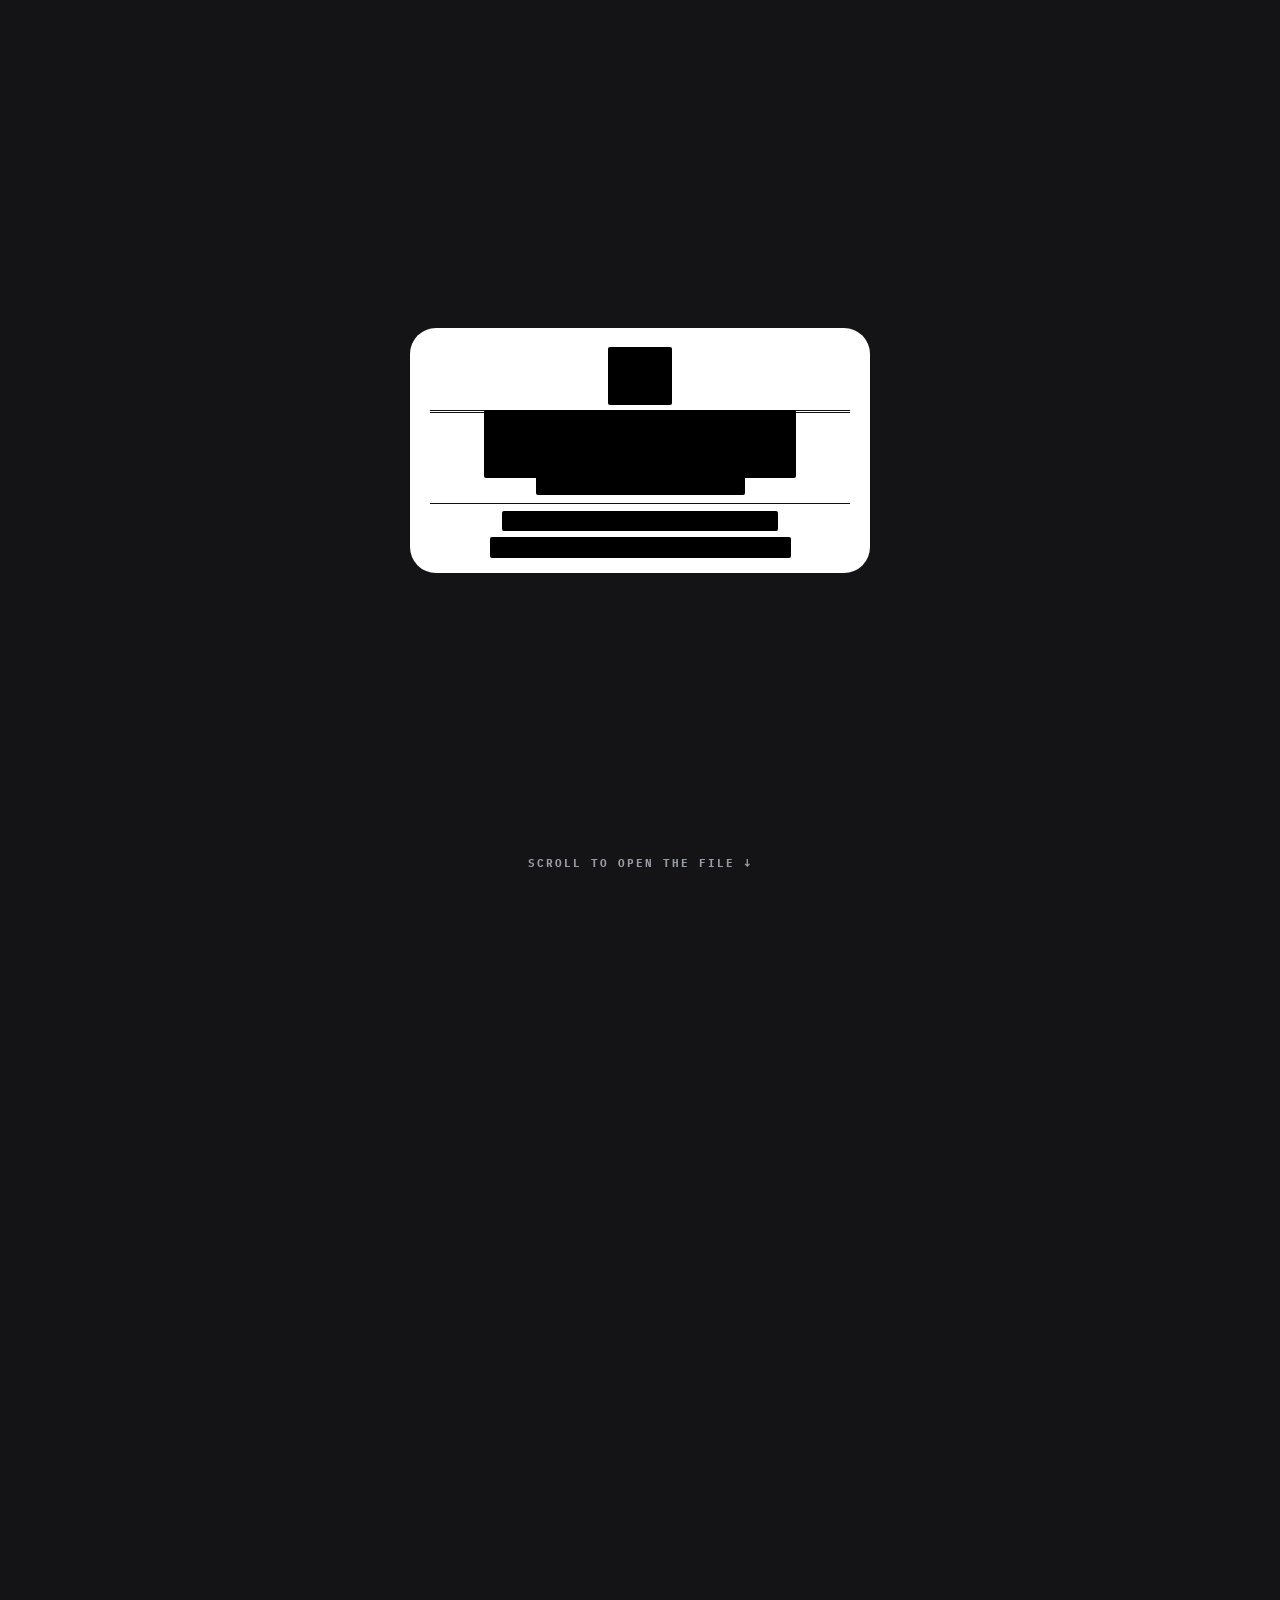
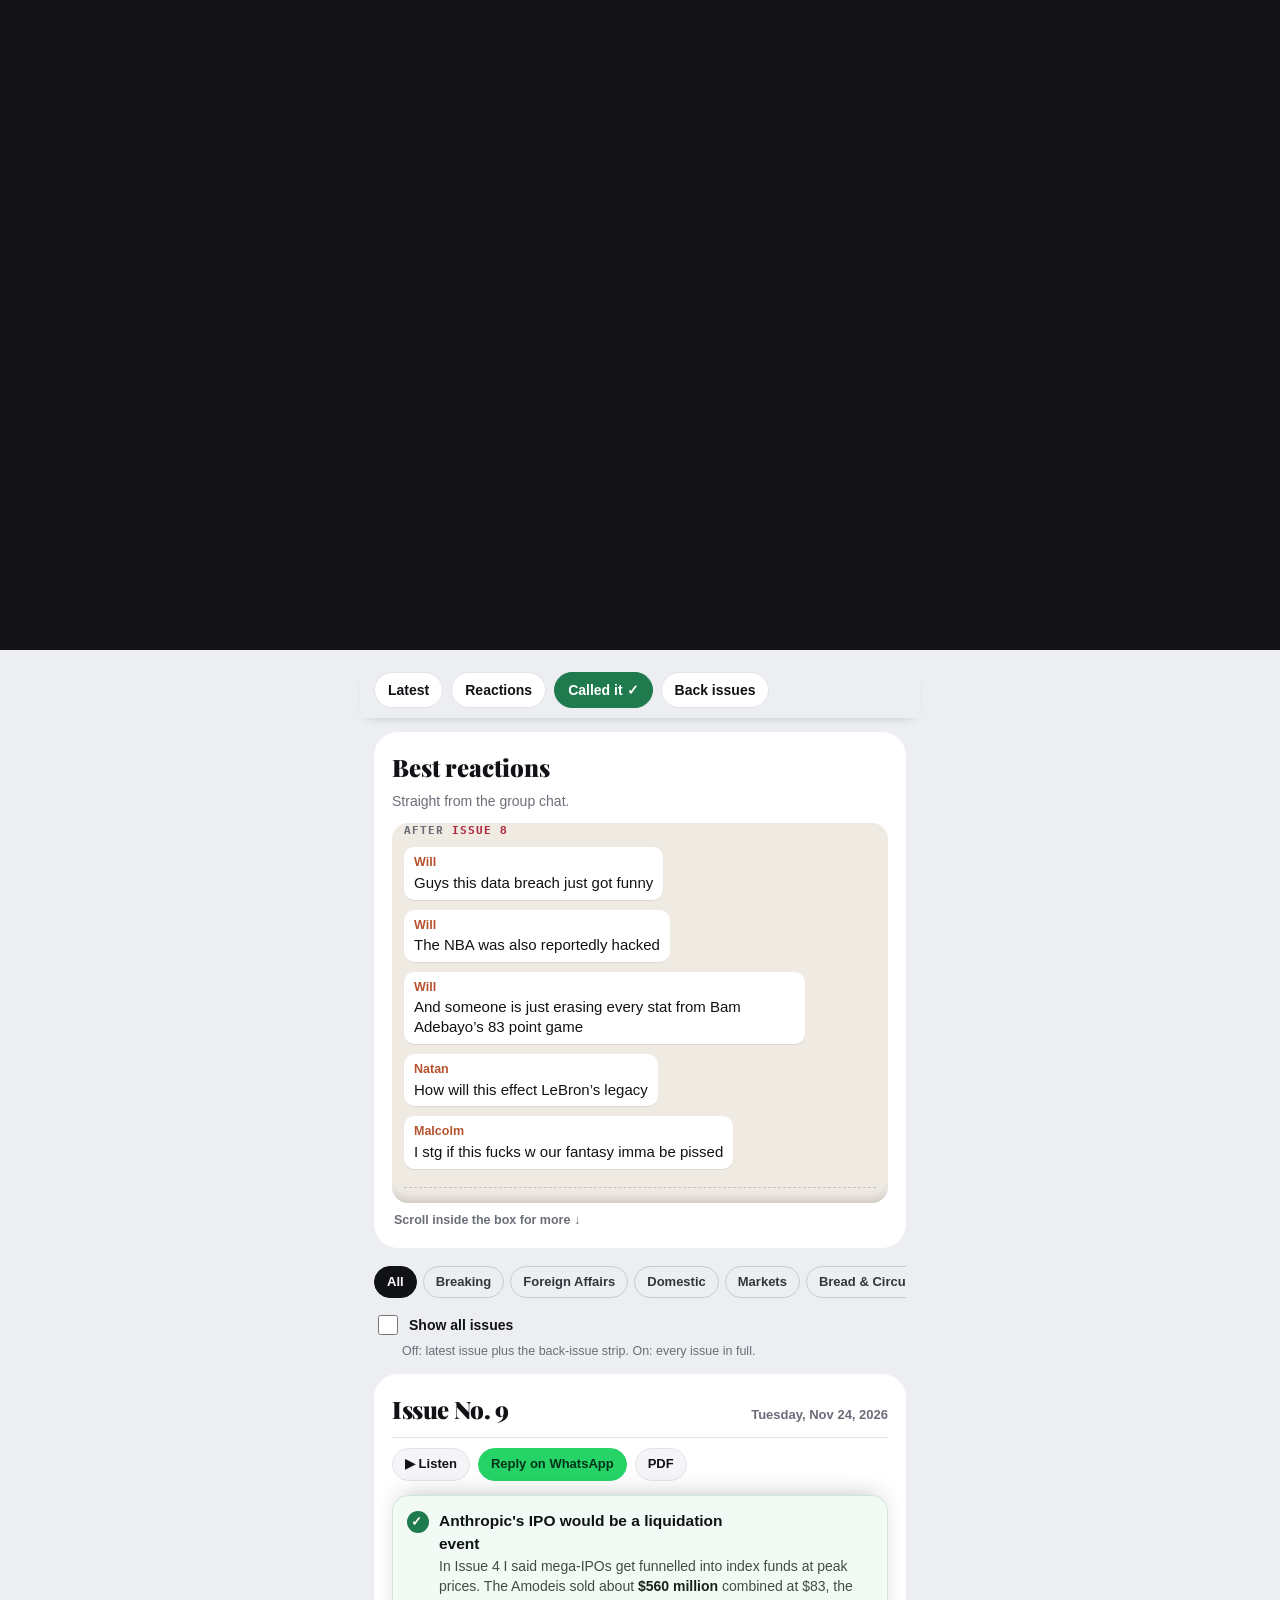
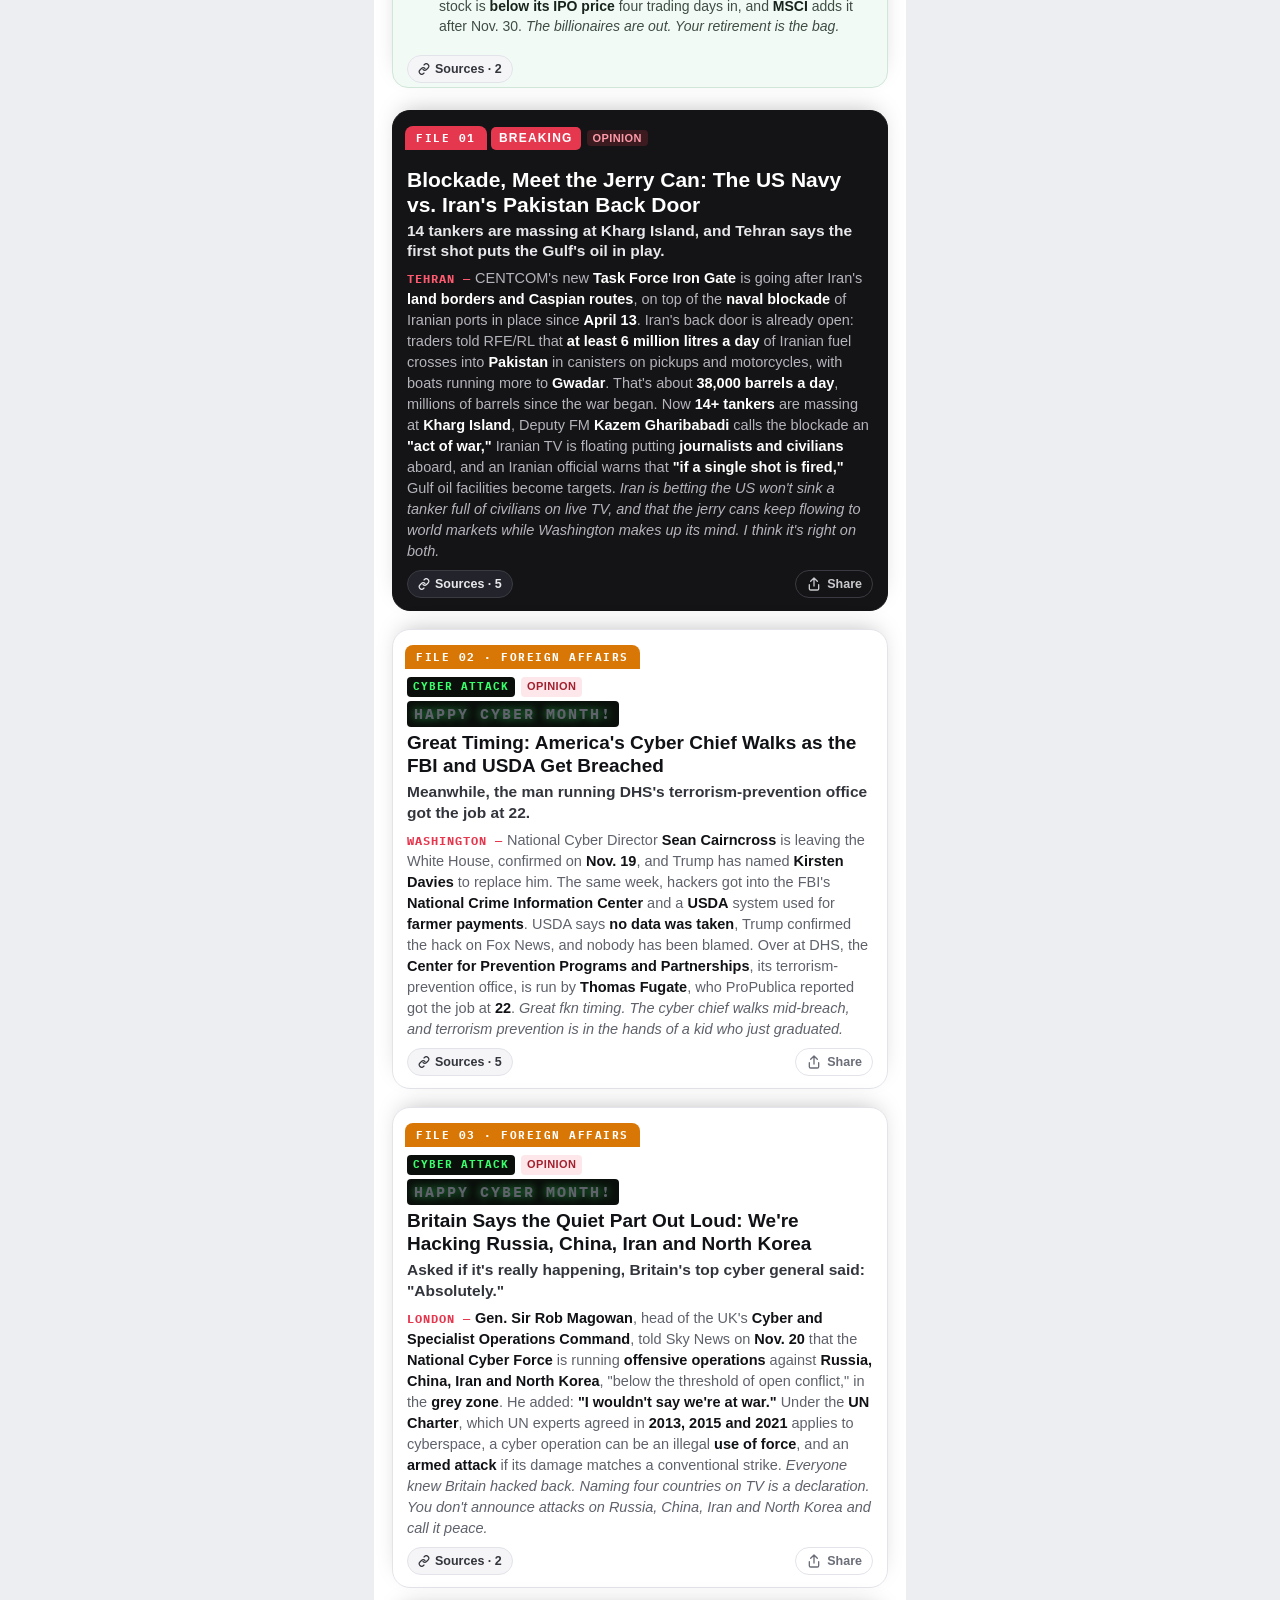
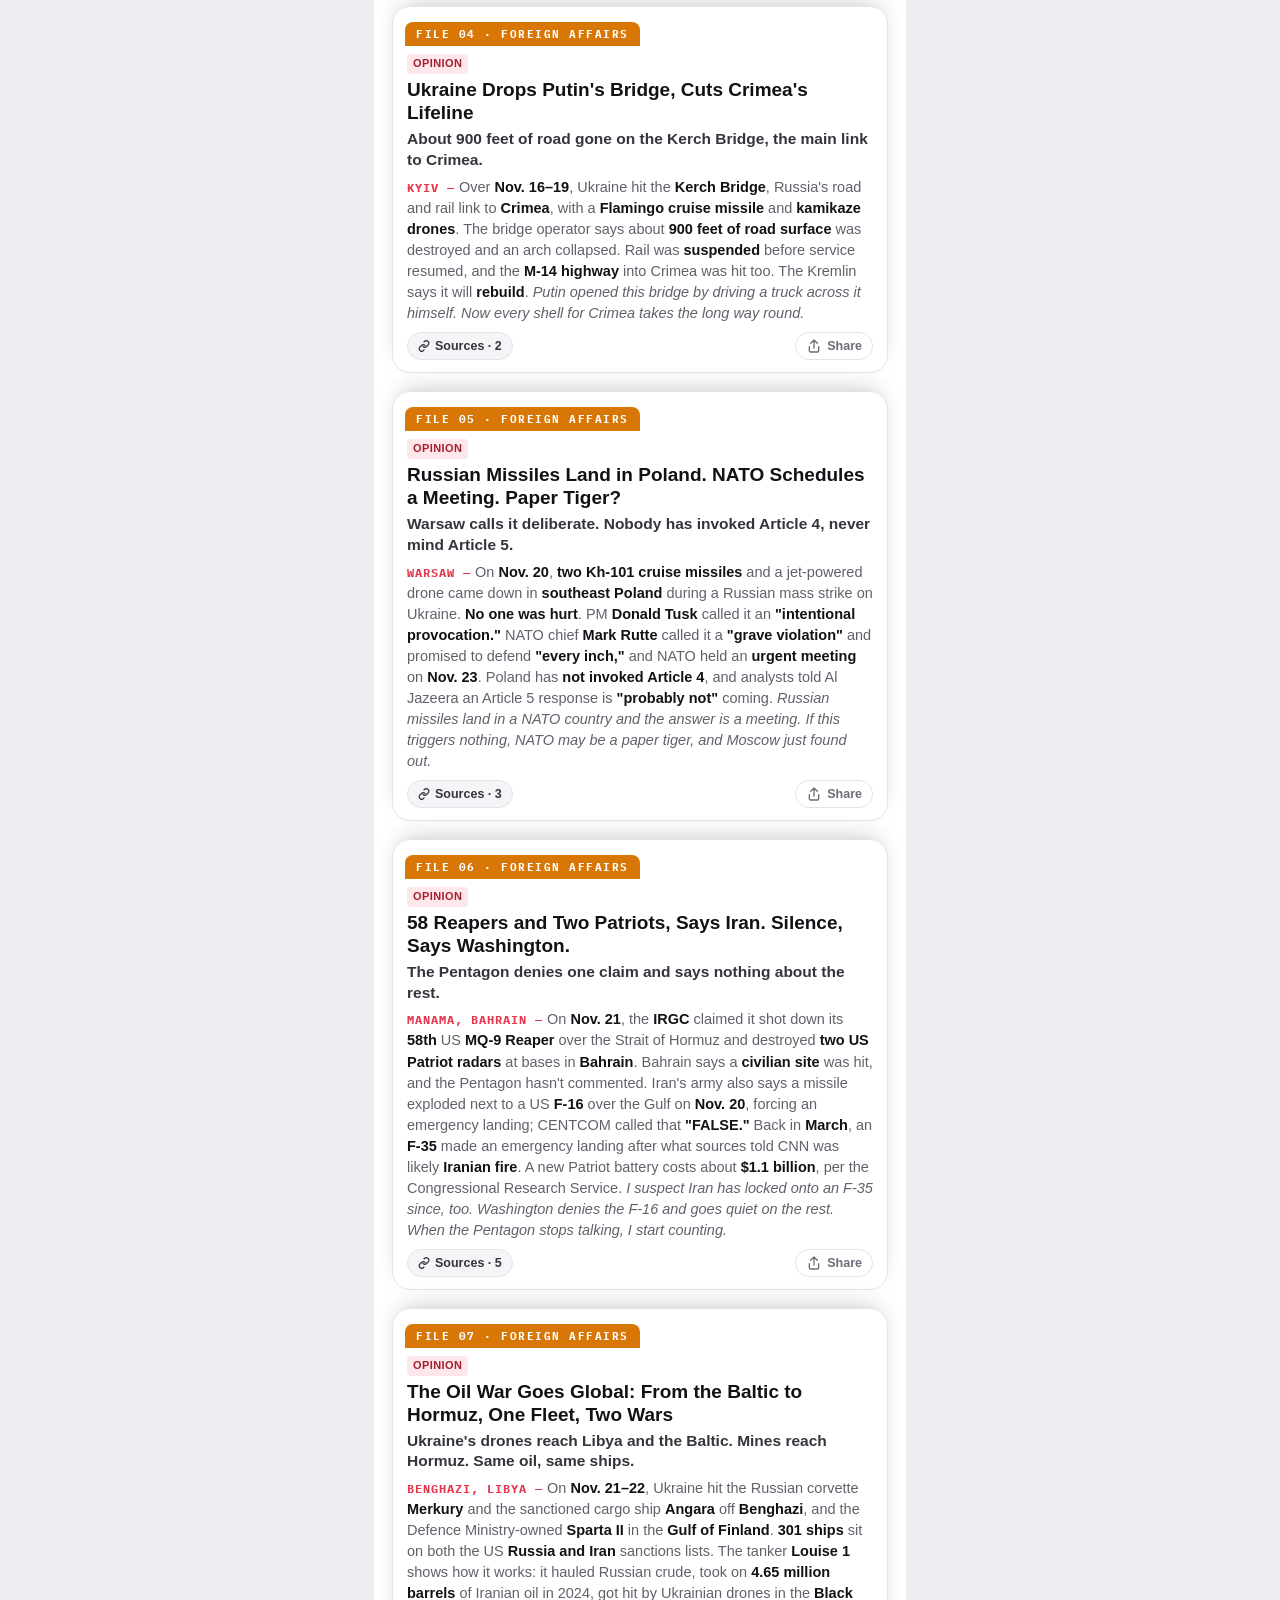
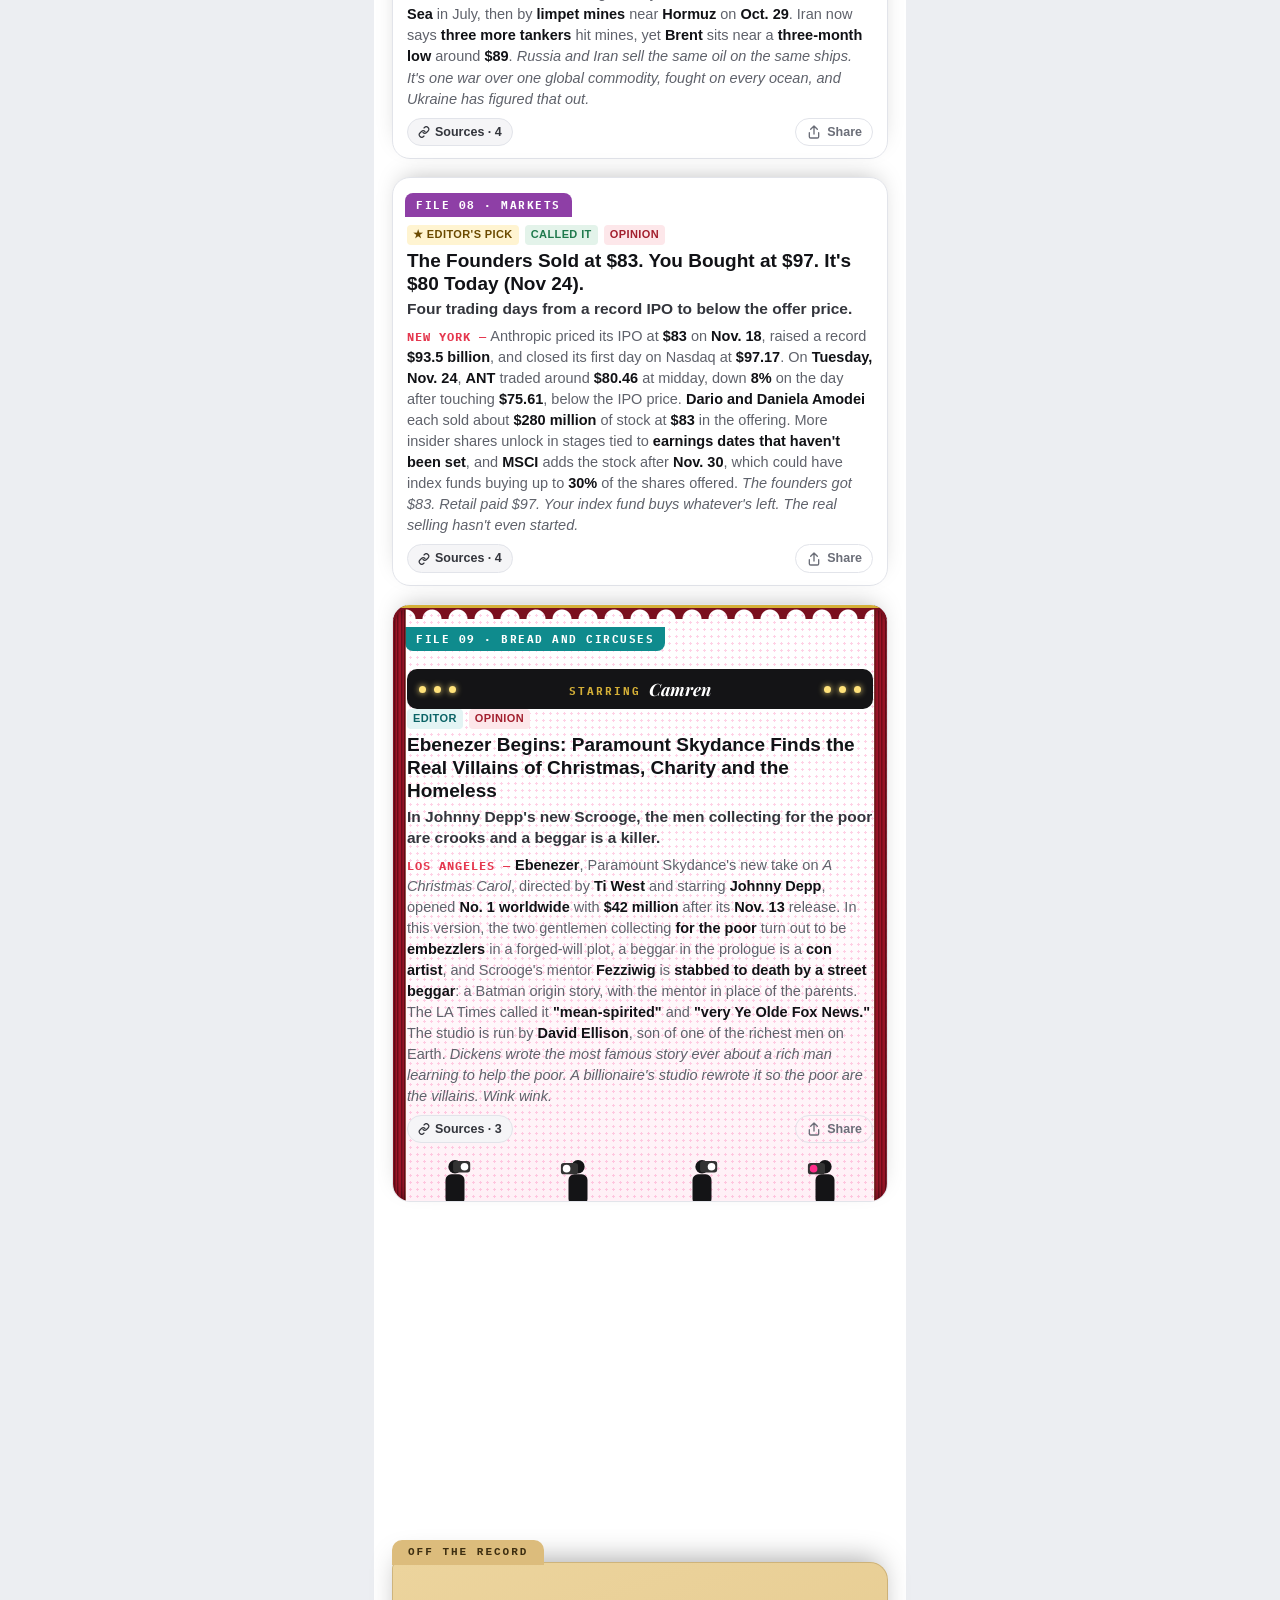
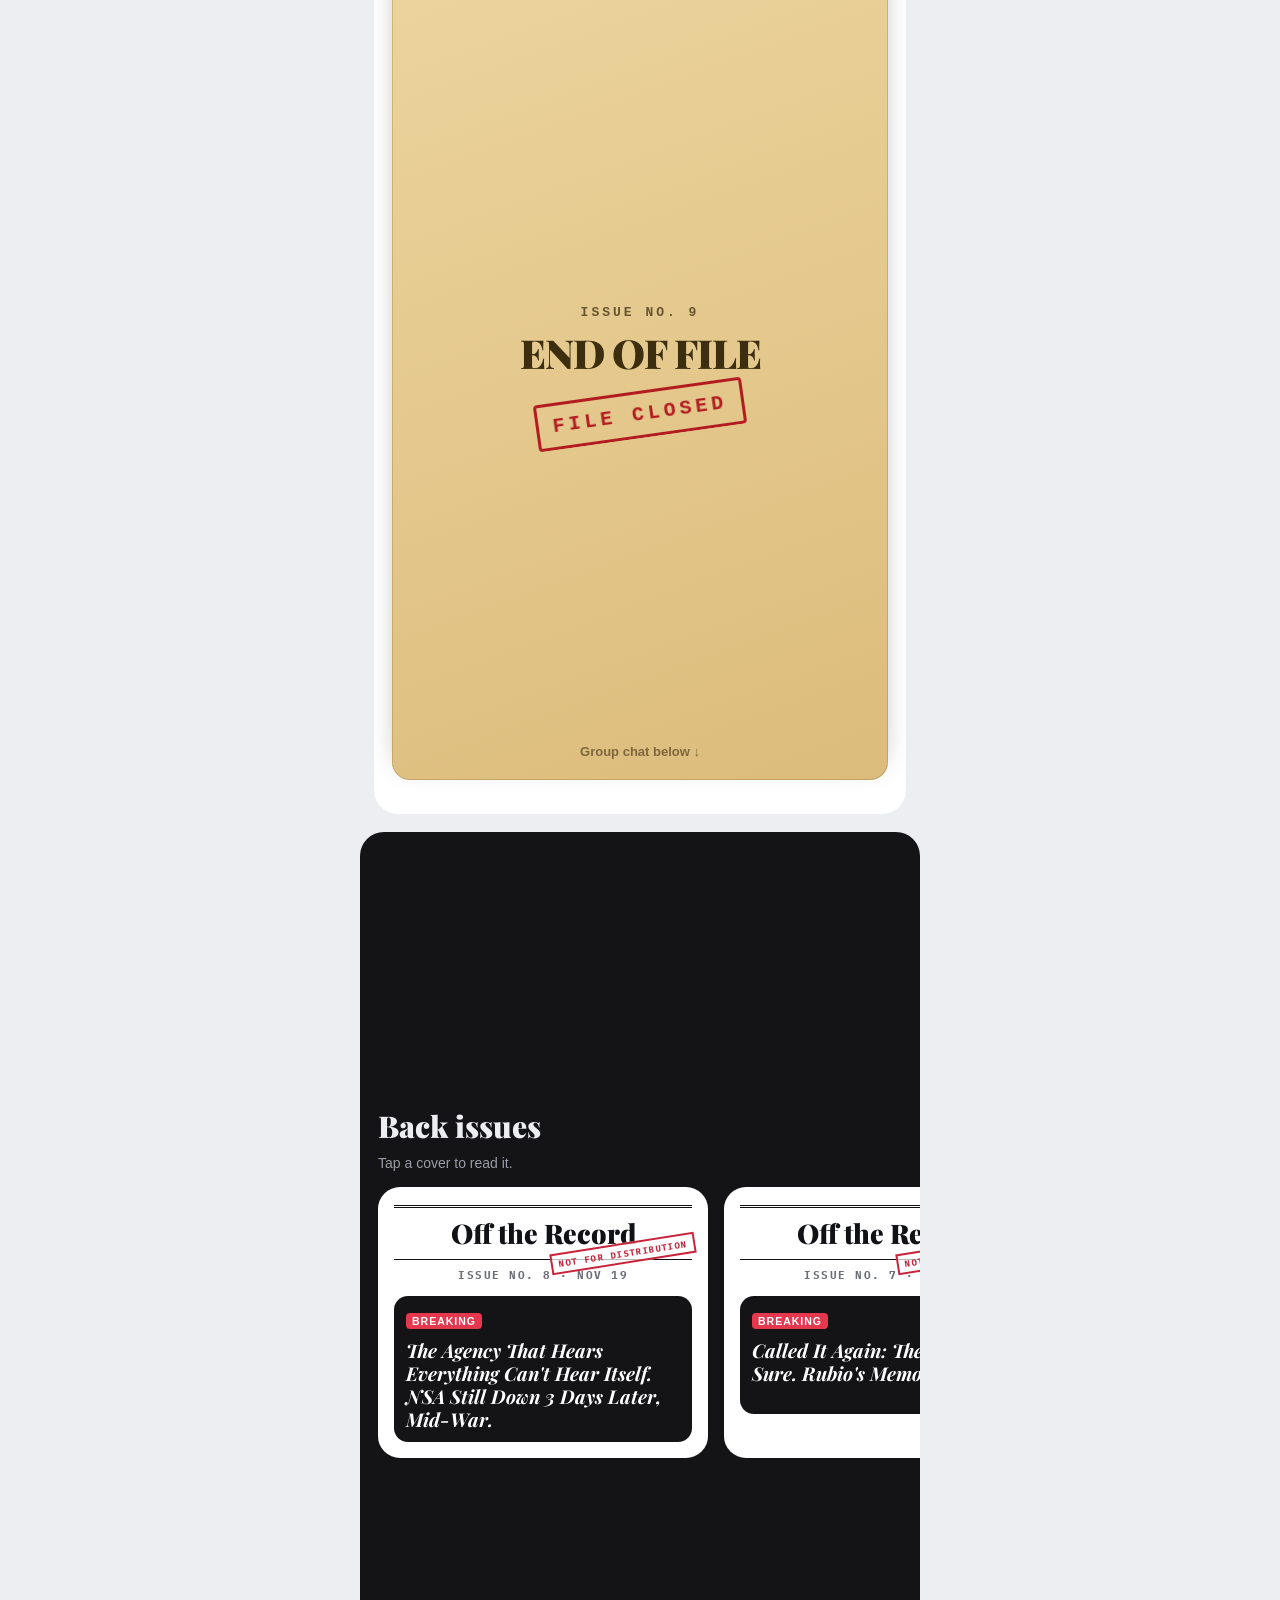
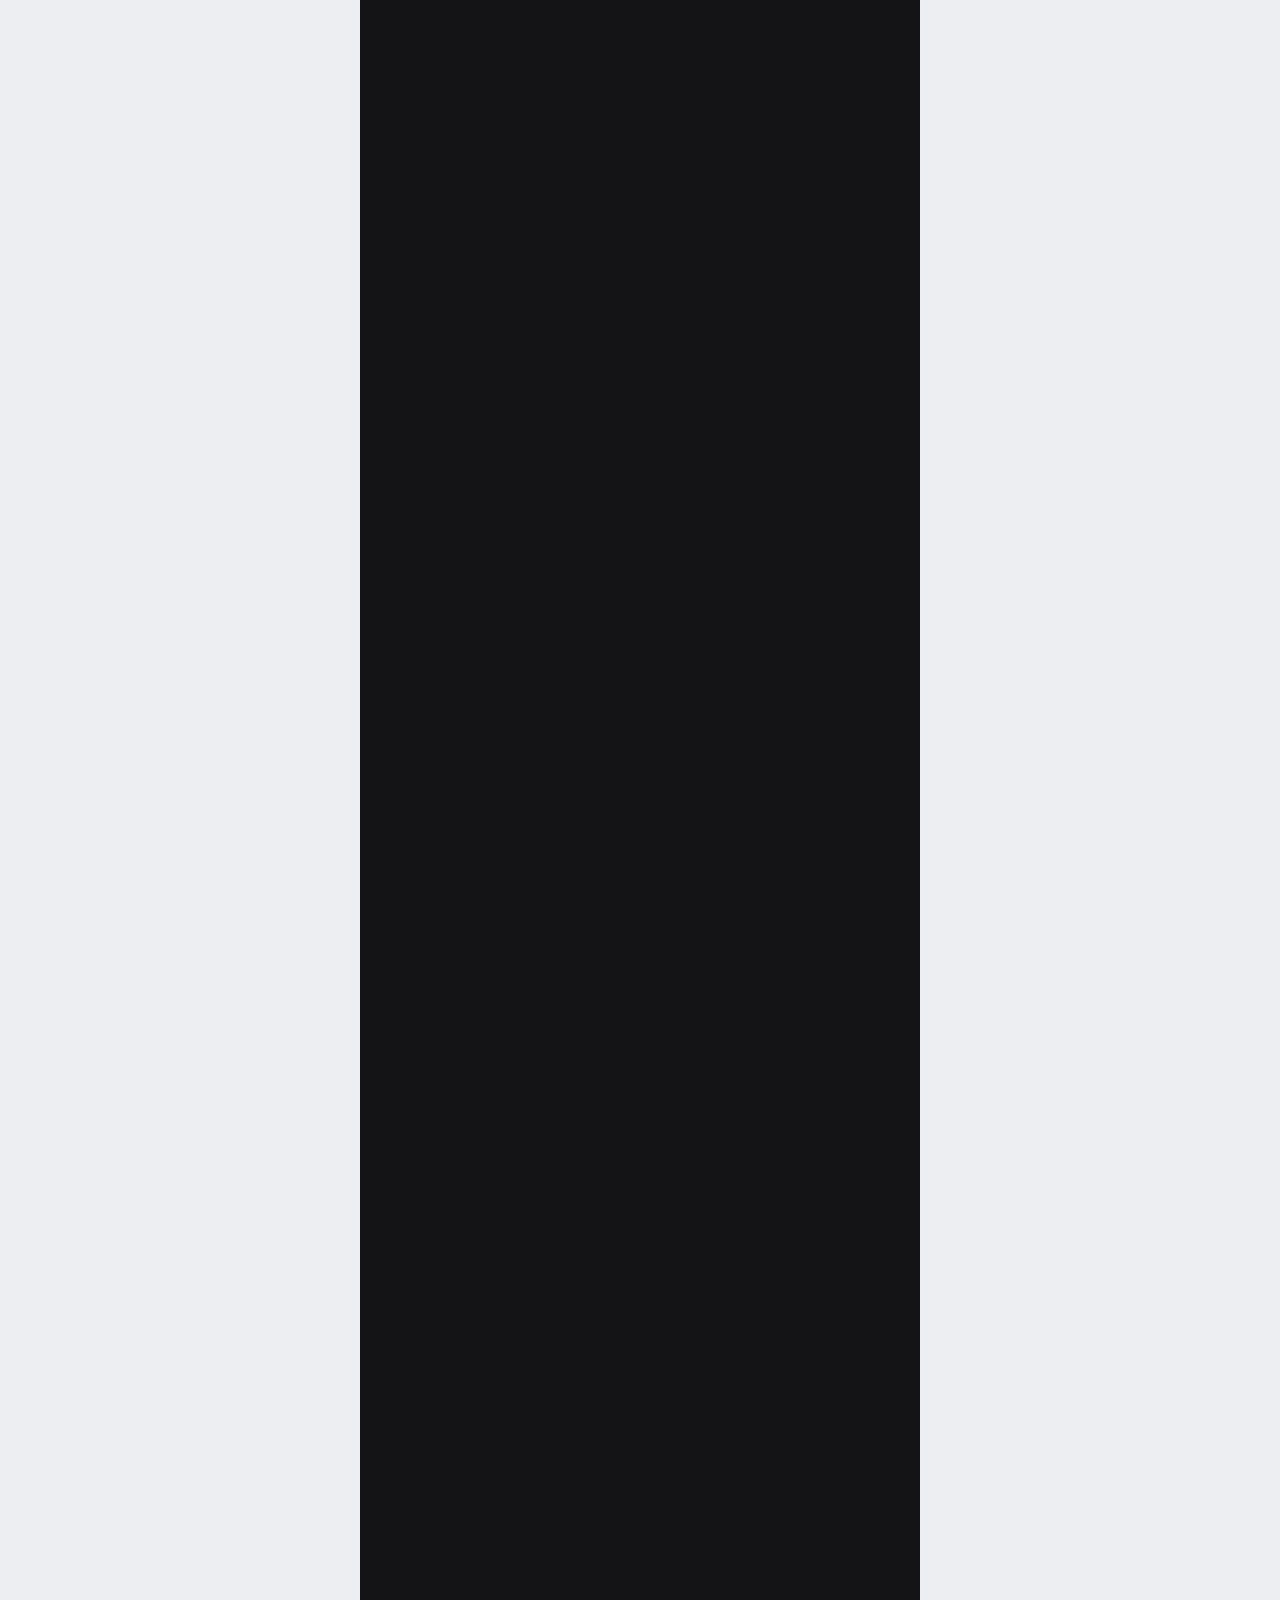
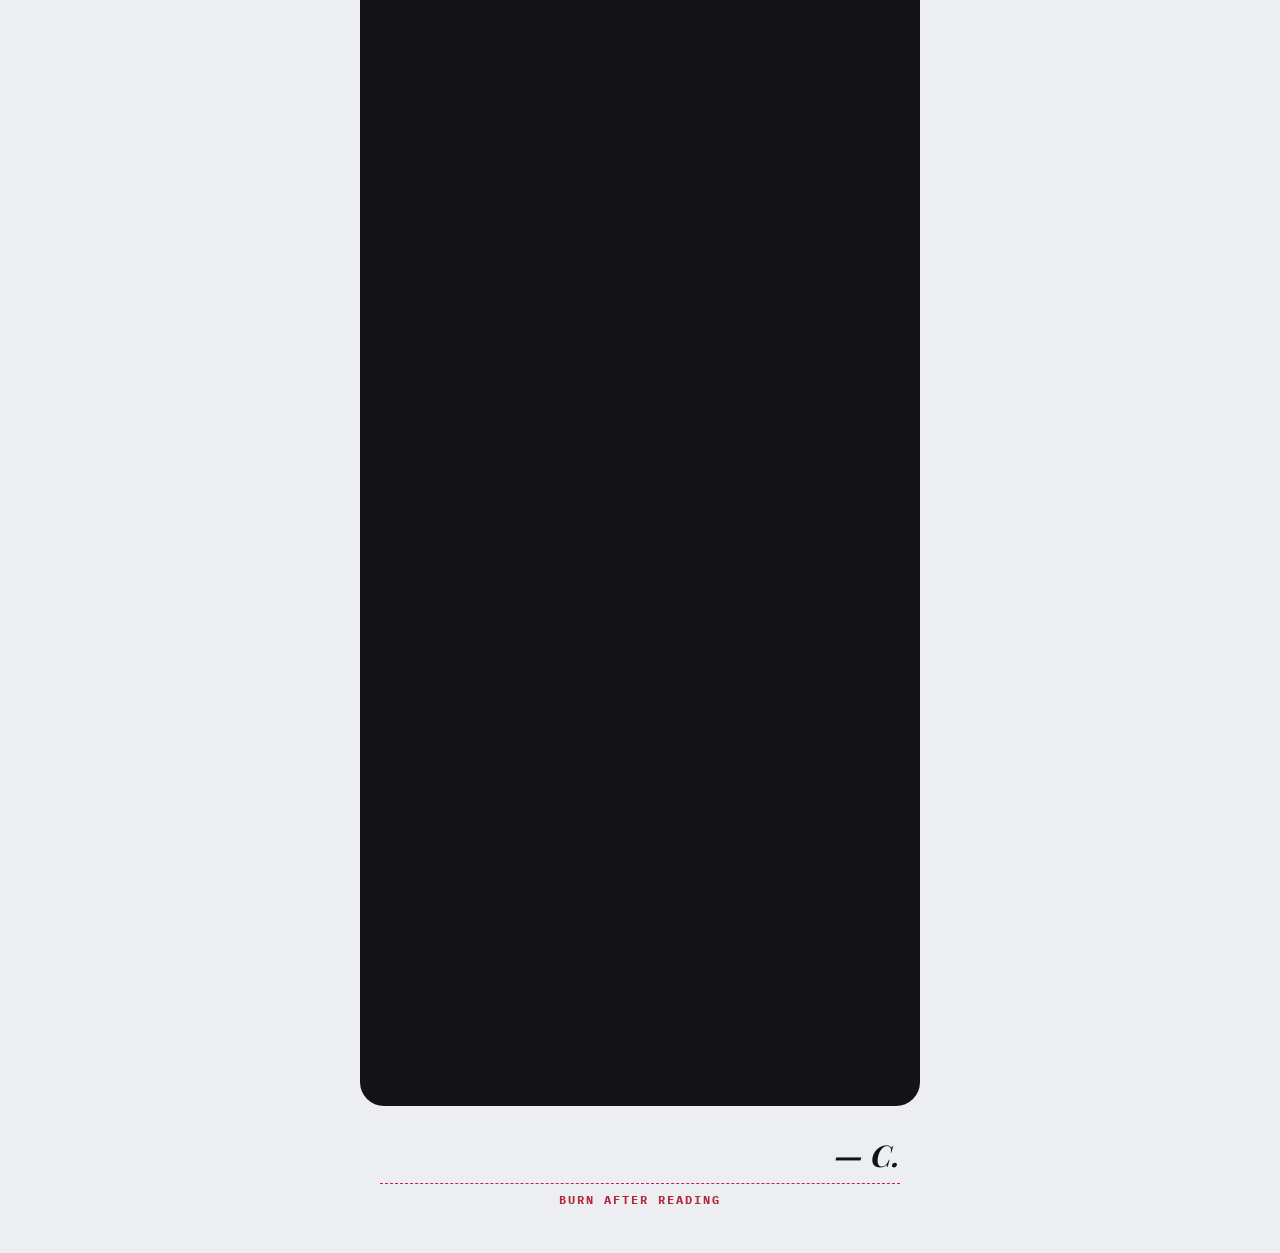
==== index.html @ 0795e4f2 "Issue 9: Tue Nov 24, 2026 Co-Authored-By: Claude Opus 5.5 <noreply@anthropic.com> Claude-Session: ht" ====
<!doctype html>
<html lang="en">
<head>
<meta charset="utf-8">
<meta name="viewport" content="width=device-width, initial-scale=1">
<title>Off the Record · What your feed won't tell you</title>
<meta name="description" content="Off the Record: a weekly newsletter. Every issue, newest first.">
<meta name="color-scheme" content="light dark">
<meta property="og:type" content="website">
<meta property="og:title" content="Off the Record · Issue No. 9">
<meta property="og:description" content="What your feed won't tell you. Every issue, newest first.">
<meta property="og:url" content="https://camrenmulcair.github.io/off-the-record/">
<meta property="og:image" content="https://camrenmulcair.github.io/off-the-record/media/og.png">
<meta property="og:image:width" content="1200"><meta property="og:image:height" content="630">
<meta property="og:image:alt" content="Off the Record masthead with a red Not for Distribution stamp">
<meta name="twitter:card" content="summary_large_image">
<meta name="theme-color" content="#eceef2" media="(prefers-color-scheme: light)">
<meta name="theme-color" content="#0e0f12" media="(prefers-color-scheme: dark)">
<link rel="icon" href="media/icon.png">
<link rel="stylesheet" href="style.css?v=01aadf7c">
<script>document.documentElement.classList.add('js')</script>
</head>
<body>
<a class="skip" href="#issue-9">Skip to the latest issue</a>
<section class="cover" id="cover" aria-label="Off the Record">
  <div class="pin">
    <header class="mast" id="folder">
      <svg class="logo" width="52" height="52" viewBox="0 0 100 100" aria-hidden="true" focusable="false"><rect x="4" y="4" width="92" height="92" rx="20" fill="#fff" stroke="#111" stroke-width="4"/><rect x="16" y="22" width="56" height="13" rx="1.5" fill="#111"/><rect x="16" y="41" width="68" height="18" rx="1.5" fill="#e5384f"/><text x="22" y="55" font-family="IBM Plex Mono, monospace" font-weight="700" font-size="14" fill="#fff" letter-spacing="2">OTR</text><rect x="16" y="65" width="46" height="13" rx="1.5" fill="#111"/></svg>
      <div class="box"><h1>Off the Record</h1><p class="tg">What your feed won't tell you</p></div>
      <p class="il">A weekly newsletter · Montreal</p>
      <p class="il2">Latest: Issue No. 9 · Nov 24, 2026</p>
      <div class="stamp" id="cstamp" aria-hidden="true">NOT FOR DISTRIBUTION</div>
    </header>
    <p class="hint" id="hint" aria-hidden="true">SCROLL TO OPEN THE FILE ↓</p>
  </div>
</section>
<div class="col">
<nav class="jump" aria-label="Jump to a section"><a href="#issue-9">Latest</a><a href="#reactions">Reactions</a><button type="button" class="calls-btn" aria-expanded="false" aria-controls="calls">Called it ✓</button><a href="#back">Back issues</a></nav>
<section class="panel" id="reactions" aria-labelledby="h-rx">
  <h2 id="h-rx">Best reactions</h2>
  <p class="sub">Straight from the group chat.</p>
  <div class="rx-window" data-lenis-prevent tabindex="0" aria-label="Group chat reactions, scrollable"><figure class="thread"><figcaption>After <a href="#issue-8">Issue 8</a></figcaption><div class="bub l"><span class="nm">Will</span>Guys this data breach just got funny</div><div class="bub l"><span class="nm">Will</span>The NBA was also reportedly hacked</div><div class="bub l"><span class="nm">Will</span>And someone is just erasing every stat from Bam Adebayo’s 83 point game</div><div class="bub l"><span class="nm">Natan</span>How will this effect LeBron’s legacy</div><div class="bub l"><span class="nm">Malcolm</span>I stg if this fucks w our fantasy imma be pissed</div></figure><figure class="thread"><figcaption>After <a href="#issue-7">Issue 7</a></figcaption><div class="bub l"><span class="nm">Luca</span>Pool this week</div><div class="bub l"><span class="nm">Luca</span>Need to get my mind off the whole world war 3 things</div></figure><figure class="thread"><figcaption>After <a href="#issue-7">Issue 7</a></figcaption><div class="bub l"><span class="nm">Nikko</span>Please vibe code harder camren</div><div class="bub r"><span class="nm">Camren</span>Claude fix dates</div><div class="bub r"><span class="nm">Camren</span>It’s been fixed thank you lol</div><div class="bub l"><span class="nm">Milosz</span>Re: Off the Record, Issue 6 — jensen had a 3rd affair with my wealthsimple account 😔</div><div class="bub l"><span class="nm">Malcolm</span>Cam can u also explain why outlook is down</div><div class="bub l"><span class="nm">Malcolm</span>In the next issue</div><div class="bub l"><span class="nm">Yuri</span>Microsoft pushes out monthly updates on Tuesdays, it’s possible they just fucked something up and it shut down a data center</div><div class="bub l"><span class="nm">Malcolm</span>It was great for me, much less work to do</div><div class="bub l"><span class="nm">Nikko</span>Sucks that teams was still working though</div><div class="bub l"><span class="nm">Malcolm</span>Frl</div></figure><figure class="thread"><figcaption>After <a href="#issue-5">Issue 5</a></figcaption><div class="bub r"><span class="nm">Camren</span>Write wtv you want but Kirk back to the Vikings 👀</div><div class="bub r"><span class="nm">Camren</span>Also it can be Abt movies if you prefer</div><div class="bub r"><span class="nm">Camren</span>Or any other media</div><div class="bub l"><span class="nm">Will</span>That’s breaking news</div><div class="bub r"><span class="nm">Camren</span>Lmao</div><div class="bub r"><span class="nm">Camren</span>I feel like 6 milllion dead in Africa to war kinda overshadows</div><div class="bub l"><span class="nm">Will</span>Ummm actually I think James Gunn leaving DC is bigger than that</div></figure><figure class="thread"><figcaption>After <a href="#issue-4">Issue 4</a></figcaption><div class="bub l"><span class="nm">Blaise</span>sorry cam i can’t help but notice you forgot to include an article about bryce hall getting into a fight</div><div class="bub r"><span class="nm">Camren</span>I fear thermonuclear war drums and Canada’s entire GdP worth of losses in the s&amp;p overshadowed that this week</div></figure><figure class="thread"><figcaption>After <a href="#issue-2">Issue 2</a></figcaption><div class="bub l"><span class="nm">Yuri</span>Yo this is pretty good stuff</div></figure></div>
  <p class="rx-more">Scroll inside the box for more ↓</p>
</section>
<div class="controls">
  <div class="filters" role="group" aria-label="Show only one section"><button type="button" class="fl" data-f="all" aria-pressed="true">All</button><button type="button" class="fl" data-f="breaking" aria-pressed="false">Breaking</button><button type="button" class="fl" data-f="foreign" aria-pressed="false">Foreign Affairs</button><button type="button" class="fl" data-f="domestic" aria-pressed="false">Domestic</button><button type="button" class="fl" data-f="markets" aria-pressed="false">Markets</button><button type="button" class="fl" data-f="circus" aria-pressed="false">Bread &amp; Circuses</button><button type="button" class="fl" data-f="good" aria-pressed="false">Good News</button><button type="button" class="fl" data-f="calls" aria-pressed="false">Last Week's Call</button></div>
  <div class="bcf" role="group" aria-label="Bread and Circuses writers" hidden><button type="button" class="bcc" data-w="all" aria-pressed="true">Everyone</button><button type="button" class="bcc" data-w="Camren" aria-pressed="false">Camren</button><button type="button" class="bcc" data-w="Will" aria-pressed="false">Will</button><button type="button" class="bcc" data-w="Blaise" aria-pressed="false">Blaise</button><button type="button" class="bcc" data-k="sports" aria-pressed="false">Sports only</button><button type="button" class="bcc" data-k="media" aria-pressed="false">Media only</button></div>
  <div class="gnf" role="group" aria-label="Good News writers" hidden><button type="button" class="gnc" data-w="all" aria-pressed="true">Everyone</button><button type="button" class="gnc" data-w="Milosz" aria-pressed="false">Milosz</button></div>
  <label class="toggle"><input type="checkbox" id="showall"> <span>Show all issues</span><small>Off: latest issue plus the back-issue strip. On: every issue in full.</small></label>
</div>
<p class="sr-only" id="announce" aria-live="polite"></p>
<main>
<article class="issue latest" id="issue-9" aria-labelledby="h-issue-9">
  <header class="ihead"><h2 id="h-issue-9">Issue No. 9</h2><span class="idate">Tuesday, Nov 24, 2026</span></header>
  <div class="iactions">
    <button class="listen" type="button" aria-pressed="false"><span aria-hidden="true">▶</span> Listen</button>
    <a class="reply" href="https://wa.me/?text=Re%3A%20Off%20the%20Record%2C%20Issue%209%20%E2%80%94%20" target="_blank" rel="noopener">Reply on WhatsApp</a>
    <a class="pdf" href="issues/off-the-record-issue-9.pdf">PDF</a>
  </div>
  <div class="ibody">
  <h3 class="sec" data-f="calls" style="color:#1f7a4d;margin-top:22px">Last Week's Call</h3><div class="score reveal" data-f="calls">
<div class="row"><div class="ck">✓</div><div><b>Anthropic's IPO would be a liquidation event</b><span>In Issue 4 I said mega-IPOs get funnelled into index funds at peak prices. The Amodeis sold about <strong class="k">$560 million</strong> combined at $83, the stock is <strong class="k">below its IPO price</strong> four trading days in, and <strong class="k">MSCI</strong> adds it after Nov. 30. <em>The billionaires are out. Your retirement is the bag.</em></span></div><span aria-hidden="true" class="ci">CALLED IT</span></div>
<div class="st-tools"><details class="sources"><summary>Sources · 2</summary><ul><li><a href="https://www.reuters.com/business/anthropic-breaks-below-83-ipo-price-debut-rally-unravels-2026-11-24/" rel="noopener" target="_blank">Reuters: Anthropic shares tumble below $83 IPO price</a></li><li><a href="https://247wallst.com/investing/2026/11/24/dario-and-daniela-amodei-each-sold-280-million-of-anthropic-stock-in-the-ipo/" rel="noopener" target="_blank">24/7 Wall St.: Dario and Daniela Amodei Each Sold $280 Million of Anthropic Stock in the IPO</a></li></ul></details></div></div><div class="brk reveal" data-f="breaking" id="i9-blockade-meet-the-jerry-can-the-us-navy"><span aria-hidden="true" class="ftab" style="--tab:#141416">FILE 01</span>
<span class="lab">BREAKING</span><span class="tag">Opinion</span>
<h3 class="hl"><span>Blockade, Meet the Jerry Can: The US Navy vs. Iran's Pakistan Back Door</span></h3>
<p class="dek"><span class="rd">14 tankers are massing at Kharg Island, and Tehran says the first shot puts the Gulf's oil in play.</span></p>
<p class="bl"><span class="rd"><span class="dl">TEHRAN —</span> CENTCOM's new <strong class="k">Task Force Iron Gate</strong> is going after Iran's <strong class="k">land borders and Caspian routes</strong>, on top of the <strong class="k">naval blockade</strong> of Iranian ports in place since <strong class="k">April 13</strong>. Iran's back door is already open: traders told RFE/RL that <strong class="k">at least 6 million litres a day</strong> of Iranian fuel crosses into <strong class="k">Pakistan</strong> in canisters on pickups and motorcycles, with boats running more to <strong class="k">Gwadar</strong>. That's about <strong class="k">38,000 barrels a day</strong>, millions of barrels since the war began. Now <strong class="k">14+ tankers</strong> are massing at <strong class="k">Kharg Island</strong>, Deputy FM <strong class="k">Kazem Gharibabadi</strong> calls the blockade an <strong class="k">"act of war,"</strong> Iranian TV is floating putting <strong class="k">journalists and civilians</strong> aboard, and an Iranian official warns that <strong class="k">"if a single shot is fired,"</strong> Gulf oil facilities become targets. <em>Iran is betting the US won't sink a tanker full of civilians on live TV, and that the jerry cans keep flowing to world markets while Washington makes up its mind. I think it's right on both.</em></span></p>
<div class="st-tools"><details class="sources"><summary>Sources · 5</summary><ul><li><a href="https://www.rferl.org/a/iran-pakistan-smuggling-fuel/33757626.html" rel="noopener" target="_blank">RFE/RL: Iran Is Smuggling Millions Of Liters Of Fuel To Pakistan Every Day</a></li><li><a href="https://www.centcom.mil/MEDIA/PUBLIC-RELEASES/Article/4644250/centcom-launches-task-force-to-disrupt-iranian-ground-transit-routes-supporting/" rel="noopener" target="_blank">CENTCOM: CENTCOM Launches Task Force to Disrupt Iranian Ground Transit Routes</a></li><li><a href="https://www.iranintl.com/en/202611231158" rel="noopener" target="_blank">Iran International: Iran says US land blockade would be nearly impossible</a></li><li><a href="https://www.iranintl.com/en/202611216643" rel="noopener" target="_blank">Iran International: Iran signals readiness for Hormuz showdown</a></li><li><a href="https://www.ynetnews.com/opinions-analysis/article/sjvfnnx1me" rel="noopener" target="_blank">Ynet: Iran's high-stakes gamble</a></li></ul></details><button aria-label="Share this story: Blockade, Meet the Jerry Can: The US Navy vs. Iran's Pakistan Back Door" class="share" data-id="i9-blockade-meet-the-jerry-can-the-us-navy" data-title="Blockade, Meet the Jerry Can: The US Navy vs. Iran's Pakistan Back Door" type="button"><svg aria-hidden="true" height="16" viewbox="0 0 24 24" width="16"><path d="M12 3v12M7 8l5-5 5 5M5 13v6a2 2 0 0 0 2 2h10a2 2 0 0 0 2-2v-6" fill="none" stroke="currentColor" stroke-linecap="round" stroke-linejoin="round" stroke-width="2"></path></svg><span>Share</span></button></div></div><h3 class="sec" data-f="foreign" style="color:#d97706">Foreign Affairs</h3><div class="story reveal" data-f="foreign" id="i9-great-timing-america-s-cyber-chief-walks"><span aria-hidden="true" class="ftab" style="--tab:#d97706">FILE 02 · FOREIGN AFFAIRS</span>
<div class="src"><span class="tag cy">Cyber attack</span><span class="tag o">Opinion</span></div>
<p class="hcm">HAPPY CYBER MONTH!</p>
<h4 class="hl"><span>Great Timing: America's Cyber Chief Walks as the FBI and USDA Get Breached</span></h4>
<p class="dek"><span class="rd">Meanwhile, the man running DHS's terrorism-prevention office got the job at 22.</span></p>
<p class="bl"><span class="rd"><span class="dl">WASHINGTON —</span> National Cyber Director <strong class="k">Sean Cairncross</strong> is leaving the White House, confirmed on <strong class="k">Nov. 19</strong>, and Trump has named <strong class="k">Kirsten Davies</strong> to replace him. The same week, hackers got into the FBI's <strong class="k">National Crime Information Center</strong> and a <strong class="k">USDA</strong> system used for <strong class="k">farmer payments</strong>. USDA says <strong class="k">no data was taken</strong>, Trump confirmed the hack on Fox News, and nobody has been blamed. Over at DHS, the <strong class="k">Center for Prevention Programs and Partnerships</strong>, its terrorism-prevention office, is run by <strong class="k">Thomas Fugate</strong>, who ProPublica reported got the job at <strong class="k">22</strong>. <em>Great fkn timing. The cyber chief walks mid-breach, and terrorism prevention is in the hands of a kid who just graduated.</em></span></p>
<div class="st-tools"><details class="sources"><summary>Sources · 5</summary><ul><li><a href="https://www.politico.com/news/2026/11/19/sean-cairncross-cyber-director-out-01177151" rel="noopener" target="_blank">Politico: National Cyber Director Sean Cairncross to depart White House</a></li><li><a href="https://www.axios.com/2026/11/19/trump-national-cyber-director-sean-cairncross-leaving" rel="noopener" target="_blank">Axios: Trump names Kirsten Davies as new national cyber director</a></li><li><a href="https://www.theguardian.com/us-news/2026/nov/21/usda-fbi-outages-cyber-attack" rel="noopener" target="_blank">The Guardian: USDA, FBI breached by hackers amid spate of tech outages</a></li><li><a href="https://www.theverge.com/tech/1039543/fbi-usda-hacked" rel="noopener" target="_blank">The Verge: The FBI and USDA were reportedly hacked</a></li><li><a href="https://www.propublica.org/article/trump-dhs-thomas-fugate-cp3-terrorism-prevention" rel="noopener" target="_blank">ProPublica: Thomas Fugate, the 22-Year-Old Leading Trump's Terrorism Prevention Office</a></li></ul></details><button aria-label="Share this story: Great Timing: America's Cyber Chief Walks as the FBI and USDA Get Breached" class="share" data-id="i9-great-timing-america-s-cyber-chief-walks" data-title="Great Timing: America's Cyber Chief Walks as the FBI and USDA Get Breached" type="button"><svg aria-hidden="true" height="16" viewbox="0 0 24 24" width="16"><path d="M12 3v12M7 8l5-5 5 5M5 13v6a2 2 0 0 0 2 2h10a2 2 0 0 0 2-2v-6" fill="none" stroke="currentColor" stroke-linecap="round" stroke-linejoin="round" stroke-width="2"></path></svg><span>Share</span></button></div></div><div class="story reveal" data-f="foreign" id="i9-britain-says-the-quiet-part-out-loud-we"><span aria-hidden="true" class="ftab" style="--tab:#d97706">FILE 03 · FOREIGN AFFAIRS</span>
<div class="src"><span class="tag cy">Cyber attack</span><span class="tag o">Opinion</span></div>
<p class="hcm">HAPPY CYBER MONTH!</p>
<h4 class="hl"><span>Britain Says the Quiet Part Out Loud: We're Hacking Russia, China, Iran and North Korea</span></h4>
<p class="dek"><span class="rd">Asked if it's really happening, Britain's top cyber general said: "Absolutely."</span></p>
<p class="bl"><span class="rd"><span class="dl">LONDON —</span> <strong class="k">Gen. Sir Rob Magowan</strong>, head of the UK's <strong class="k">Cyber and Specialist Operations Command</strong>, told Sky News on <strong class="k">Nov. 20</strong> that the <strong class="k">National Cyber Force</strong> is running <strong class="k">offensive operations</strong> against <strong class="k">Russia, China, Iran and North Korea</strong>, "below the threshold of open conflict," in the <strong class="k">grey zone</strong>. He added: <strong class="k">"I wouldn't say we're at war."</strong> Under the <strong class="k">UN Charter</strong>, which UN experts agreed in <strong class="k">2013, 2015 and 2021</strong> applies to cyberspace, a cyber operation can be an illegal <strong class="k">use of force</strong>, and an <strong class="k">armed attack</strong> if its damage matches a conventional strike. <em>Everyone knew Britain hacked back. Naming four countries on TV is a declaration. You don't announce attacks on Russia, China, Iran and North Korea and call it peace.</em></span></p>
<div class="st-tools"><details class="sources"><summary>Sources · 2</summary><ul><li><a href="https://news.sky.com/story/uk-conducting-offensive-cyber-ops-against-russia-china-iran-and-north-korea-top-commander-reveals-13614163" rel="noopener" target="_blank">Sky News: UK conducting offensive cyber ops against Russia, China, Iran and North Korea, top commander reveals</a></li><li><a href="https://digitallibrary.un.org/record/3933543/files/A_76_136-EN.pdf" rel="noopener" target="_blank">UN: Compendium of national positions on international law in cyberspace (A/76/136)</a></li></ul></details><button aria-label="Share this story: Britain Says the Quiet Part Out Loud: We're Hacking Russia, China, Iran and North Korea" class="share" data-id="i9-britain-says-the-quiet-part-out-loud-we" data-title="Britain Says the Quiet Part Out Loud: We're Hacking Russia, China, Iran and North Korea" type="button"><svg aria-hidden="true" height="16" viewbox="0 0 24 24" width="16"><path d="M12 3v12M7 8l5-5 5 5M5 13v6a2 2 0 0 0 2 2h10a2 2 0 0 0 2-2v-6" fill="none" stroke="currentColor" stroke-linecap="round" stroke-linejoin="round" stroke-width="2"></path></svg><span>Share</span></button></div></div><div class="story reveal" data-f="foreign" id="i9-ukraine-drops-putin-s-bridge-cuts-crimea"><span aria-hidden="true" class="ftab" style="--tab:#d97706">FILE 04 · FOREIGN AFFAIRS</span>
<div class="src"><span class="tag o">Opinion</span></div>
<h4 class="hl"><span>Ukraine Drops Putin's Bridge, Cuts Crimea's Lifeline</span></h4>
<p class="dek"><span class="rd">About 900 feet of road gone on the Kerch Bridge, the main link to Crimea.</span></p>
<p class="bl"><span class="rd"><span class="dl">KYIV —</span> Over <strong class="k">Nov. 16–19</strong>, Ukraine hit the <strong class="k">Kerch Bridge</strong>, Russia's road and rail link to <strong class="k">Crimea</strong>, with a <strong class="k">Flamingo cruise missile</strong> and <strong class="k">kamikaze drones</strong>. The bridge operator says about <strong class="k">900 feet of road surface</strong> was destroyed and an arch collapsed. Rail was <strong class="k">suspended</strong> before service resumed, and the <strong class="k">M-14 highway</strong> into Crimea was hit too. The Kremlin says it will <strong class="k">rebuild</strong>. <em>Putin opened this bridge by driving a truck across it himself. Now every shell for Crimea takes the long way round.</em></span></p>
<div class="st-tools"><details class="sources"><summary>Sources · 2</summary><ul><li><a href="https://www.reuters.com/world/europe/ukraine-strikes-crimean-bridge-second-day-russia-pounds-kyiv-bridges-2026-11-17/" rel="noopener" target="_blank">Reuters: Ukraine cripples Crimean road bridge</a></li><li><a href="https://abcnews.com/International/ukraine-attacks-crimean-bridge-2nd-consecutive-night-officials/story?id=138201512" rel="noopener" target="_blank">ABC News: Ukraine launches 'unprecedented' strike on Crimean bridge</a></li></ul></details><button aria-label="Share this story: Ukraine Drops Putin's Bridge, Cuts Crimea's Lifeline" class="share" data-id="i9-ukraine-drops-putin-s-bridge-cuts-crimea" data-title="Ukraine Drops Putin's Bridge, Cuts Crimea's Lifeline" type="button"><svg aria-hidden="true" height="16" viewbox="0 0 24 24" width="16"><path d="M12 3v12M7 8l5-5 5 5M5 13v6a2 2 0 0 0 2 2h10a2 2 0 0 0 2-2v-6" fill="none" stroke="currentColor" stroke-linecap="round" stroke-linejoin="round" stroke-width="2"></path></svg><span>Share</span></button></div></div><div class="story reveal" data-f="foreign" id="i9-russian-missiles-land-in-poland-nato-sch"><span aria-hidden="true" class="ftab" style="--tab:#d97706">FILE 05 · FOREIGN AFFAIRS</span>
<div class="src"><span class="tag o">Opinion</span></div>
<h4 class="hl"><span>Russian Missiles Land in Poland. NATO Schedules a Meeting. Paper Tiger?</span></h4>
<p class="dek"><span class="rd">Warsaw calls it deliberate. Nobody has invoked Article 4, never mind Article 5.</span></p>
<p class="bl"><span class="rd"><span class="dl">WARSAW —</span> On <strong class="k">Nov. 20</strong>, <strong class="k">two Kh-101 cruise missiles</strong> and a jet-powered drone came down in <strong class="k">southeast Poland</strong> during a Russian mass strike on Ukraine. <strong class="k">No one was hurt</strong>. PM <strong class="k">Donald Tusk</strong> called it an <strong class="k">"intentional provocation."</strong> NATO chief <strong class="k">Mark Rutte</strong> called it a <strong class="k">"grave violation"</strong> and promised to defend <strong class="k">"every inch,"</strong> and NATO held an <strong class="k">urgent meeting</strong> on <strong class="k">Nov. 23</strong>. Poland has <strong class="k">not invoked Article 4</strong>, and analysts told Al Jazeera an Article 5 response is <strong class="k">"probably not"</strong> coming. <em>Russian missiles land in a NATO country and the answer is a meeting. If this triggers nothing, NATO may be a paper tiger, and Moscow just found out.</em></span></p>
<div class="st-tools"><details class="sources"><summary>Sources · 3</summary><ul><li><a href="https://www.aljazeera.com/news/2026/11/21/russian-missiles-hit-poland-what-happened-and-could-nato-respond" rel="noopener" target="_blank">Al Jazeera: Russian missiles hit Poland: What happened, and could NATO respond?</a></li><li><a href="https://tvpworld.com/96607446/all-of-nato-stands-with-poland-secretary-general-mark-rutte-says-in-warsaw" rel="noopener" target="_blank">TVP World: All of NATO stands with Poland, Rutte says in Warsaw</a></li><li><a href="https://www.washingtonpost.com/world/2026/11/23/nato-calls-urgent-meeting-string-incidents-escalates-russia-tensions/" rel="noopener" target="_blank">Washington Post: NATO calls urgent meeting as string of incidents escalates</a></li></ul></details><button aria-label="Share this story: Russian Missiles Land in Poland. NATO Schedules a Meeting. Paper Tiger?" class="share" data-id="i9-russian-missiles-land-in-poland-nato-sch" data-title="Russian Missiles Land in Poland. NATO Schedules a Meeting. Paper Tiger?" type="button"><svg aria-hidden="true" height="16" viewbox="0 0 24 24" width="16"><path d="M12 3v12M7 8l5-5 5 5M5 13v6a2 2 0 0 0 2 2h10a2 2 0 0 0 2-2v-6" fill="none" stroke="currentColor" stroke-linecap="round" stroke-linejoin="round" stroke-width="2"></path></svg><span>Share</span></button></div></div><div class="story reveal" data-f="foreign" id="i9-58-reapers-and-two-patriots-says-iran-si"><span aria-hidden="true" class="ftab" style="--tab:#d97706">FILE 06 · FOREIGN AFFAIRS</span>
<div class="src"><span class="tag o">Opinion</span></div>
<h4 class="hl"><span>58 Reapers and Two Patriots, Says Iran. Silence, Says Washington.</span></h4>
<p class="dek"><span class="rd">The Pentagon denies one claim and says nothing about the rest.</span></p>
<p class="bl"><span class="rd"><span class="dl">MANAMA, BAHRAIN —</span> On <strong class="k">Nov. 21</strong>, the <strong class="k">IRGC</strong> claimed it shot down its <strong class="k">58th</strong> US <strong class="k">MQ-9 Reaper</strong> over the Strait of Hormuz and destroyed <strong class="k">two US Patriot radars</strong> at bases in <strong class="k">Bahrain</strong>. Bahrain says a <strong class="k">civilian site</strong> was hit, and the Pentagon hasn't commented. Iran's army also says a missile exploded next to a US <strong class="k">F-16</strong> over the Gulf on <strong class="k">Nov. 20</strong>, forcing an emergency landing; CENTCOM called that <strong class="k">"FALSE."</strong> Back in <strong class="k">March</strong>, an <strong class="k">F-35</strong> made an emergency landing after what sources told CNN was likely <strong class="k">Iranian fire</strong>. A new Patriot battery costs about <strong class="k">$1.1 billion</strong>, per the Congressional Research Service. <em>I suspect Iran has locked onto an F-35 since, too. Washington denies the F-16 and goes quiet on the rest. When the Pentagon stops talking, I start counting.</em></span></p>
<div class="st-tools"><details class="sources"><summary>Sources · 5</summary><ul><li><a href="https://www.tasnimnews.ir/en/news/2026/11/21/3753905/irgc-downs-58th-us-mq-9-drone-over-strait-of-hormuz" rel="noopener" target="_blank">Tasnim: IRGC downs 58th US MQ-9 drone over Strait of Hormuz</a></li><li><a href="https://www.reuters.com/business/aerospace-defense/us-denies-iranian-account-that-missile-damaged-f-16-over-gulf-2026-11-21/" rel="noopener" target="_blank">Reuters: US denies Iranian account that missile damaged F-16 over Gulf</a></li><li><a href="https://www.cnn.com/2026/03/19/politics/f-35-damage-iran-war" rel="noopener" target="_blank">CNN: US F-35 damaged by suspected Iranian fire makes emergency landing</a></li><li><a href="https://frontnews.eu/en/news/details/83016" rel="noopener" target="_blank">Frontnews: Iran strikes US bases in Bahrain</a></li><li><a href="https://www.reuters.com/world/what-is-patriot-missile-system-why-are-supplies-depleted-worldwide-2026-08-07/" rel="noopener" target="_blank">Reuters: What is the Patriot missile system</a></li></ul></details><button aria-label="Share this story: 58 Reapers and Two Patriots, Says Iran. Silence, Says Washington." class="share" data-id="i9-58-reapers-and-two-patriots-says-iran-si" data-title="58 Reapers and Two Patriots, Says Iran. Silence, Says Washington." type="button"><svg aria-hidden="true" height="16" viewbox="0 0 24 24" width="16"><path d="M12 3v12M7 8l5-5 5 5M5 13v6a2 2 0 0 0 2 2h10a2 2 0 0 0 2-2v-6" fill="none" stroke="currentColor" stroke-linecap="round" stroke-linejoin="round" stroke-width="2"></path></svg><span>Share</span></button></div></div><div class="story reveal" data-f="foreign" id="i9-the-oil-war-goes-global-from-the-baltic"><span aria-hidden="true" class="ftab" style="--tab:#d97706">FILE 07 · FOREIGN AFFAIRS</span>
<div class="src"><span class="tag o">Opinion</span></div>
<h4 class="hl"><span>The Oil War Goes Global: From the Baltic to Hormuz, One Fleet, Two Wars</span></h4>
<p class="dek"><span class="rd">Ukraine's drones reach Libya and the Baltic. Mines reach Hormuz. Same oil, same ships.</span></p>
<p class="bl"><span class="rd"><span class="dl">BENGHAZI, LIBYA —</span> On <strong class="k">Nov. 21–22</strong>, Ukraine hit the Russian corvette <strong class="k">Merkury</strong> and the sanctioned cargo ship <strong class="k">Angara</strong> off <strong class="k">Benghazi</strong>, and the Defence Ministry-owned <strong class="k">Sparta II</strong> in the <strong class="k">Gulf of Finland</strong>. <strong class="k">301 ships</strong> sit on both the US <strong class="k">Russia and Iran</strong> sanctions lists. The tanker <strong class="k">Louise 1</strong> shows how it works: it hauled Russian crude, took on <strong class="k">4.65 million barrels</strong> of Iranian oil in 2024, got hit by Ukrainian drones in the <strong class="k">Black Sea</strong> in July, then by <strong class="k">limpet mines</strong> near <strong class="k">Hormuz</strong> on <strong class="k">Oct. 29</strong>. Iran now says <strong class="k">three more tankers</strong> hit mines, yet <strong class="k">Brent</strong> sits near a <strong class="k">three-month low</strong> around <strong class="k">$89</strong>. <em>Russia and Iran sell the same oil on the same ships. It's one war over one global commodity, fought on every ocean, and Ukraine has figured that out.</em></span></p>
<div class="st-tools"><details class="sources"><summary>Sources · 4</summary><ul><li><a href="https://www.theguardian.com/world/2026/nov/23/ukraine-naval-drones-strike-russian-warship-libya" rel="noopener" target="_blank">The Guardian: Ukraine confirms it used naval drones to strike two Russian ships off Libya</a></li><li><a href="https://militarnyi.com/en/news/corvette-merkury-vessels-angara-sparta-ii-ambal-hit-on-november-21-and-22-critical-logistics-africa-kaliningrad/" rel="noopener" target="_blank">Militarnyi: Corvette Merkury and vessels Angara, Sparta II hit on November 21 and 22</a></li><li><a href="https://theins.press/en/news/299071" rel="noopener" target="_blank">The Insider: Sanctioned shadow-fleet tanker Louise 1 attacked near Strait of Hormuz</a></li><li><a href="https://www.reuters.com/business/energy/oil-prices-fall-amid-equity-selloff-though-iran-war-attacks-limit-losses-2026-11-23/" rel="noopener" target="_blank">Reuters: Oil slumps to 3-month low</a></li></ul></details><button aria-label="Share this story: The Oil War Goes Global: From the Baltic to Hormuz, One Fleet, Two Wars" class="share" data-id="i9-the-oil-war-goes-global-from-the-baltic" data-title="The Oil War Goes Global: From the Baltic to Hormuz, One Fleet, Two Wars" type="button"><svg aria-hidden="true" height="16" viewbox="0 0 24 24" width="16"><path d="M12 3v12M7 8l5-5 5 5M5 13v6a2 2 0 0 0 2 2h10a2 2 0 0 0 2-2v-6" fill="none" stroke="currentColor" stroke-linecap="round" stroke-linejoin="round" stroke-width="2"></path></svg><span>Share</span></button></div></div><h3 class="sec" data-f="markets" style="color:#8e3fa6;margin-top:22px">Markets</h3><div class="story reveal" data-f="markets" id="i9-the-founders-sold-at-83-you-bought-at-97"><span aria-hidden="true" class="ftab" style="--tab:#8e3fa6">FILE 08 · MARKETS</span>
<div class="src"><span class="pick">★ Editor's Pick</span><span class="tag c">Called it</span><span class="tag o">Opinion</span></div>
<h4 class="hl"><span>The Founders Sold at $83. You Bought at $97. It's $80 Today (Nov 24).</span></h4>
<p class="dek"><span class="rd">Four trading days from a record IPO to below the offer price.</span></p>
<p class="bl"><span class="rd"><span class="dl">NEW YORK —</span> Anthropic priced its IPO at <strong class="k">$83</strong> on <strong class="k">Nov. 18</strong>, raised a record <strong class="k">$93.5 billion</strong>, and closed its first day on Nasdaq at <strong class="k">$97.17</strong>. On <strong class="k">Tuesday, Nov. 24</strong>, <strong class="k">ANT</strong> traded around <strong class="k">$80.46</strong> at midday, down <strong class="k">8%</strong> on the day after touching <strong class="k">$75.61</strong>, below the IPO price. <strong class="k">Dario and Daniela Amodei</strong> each sold about <strong class="k">$280 million</strong> of stock at <strong class="k">$83</strong> in the offering. More insider shares unlock in stages tied to <strong class="k">earnings dates that haven't been set</strong>, and <strong class="k">MSCI</strong> adds the stock after <strong class="k">Nov. 30</strong>, which could have index funds buying up to <strong class="k">30%</strong> of the shares offered. <em>The founders got $83. Retail paid $97. Your index fund buys whatever's left. The real selling hasn't even started.</em></span></p>
<div class="st-tools"><details class="sources"><summary>Sources · 4</summary><ul><li><a href="https://www.reuters.com/business/anthropic-breaks-below-83-ipo-price-debut-rally-unravels-2026-11-24/" rel="noopener" target="_blank">Reuters: Anthropic shares tumble below $83 IPO price</a></li><li><a href="https://247wallst.com/investing/2026/11/24/dario-and-daniela-amodei-each-sold-280-million-of-anthropic-stock-in-the-ipo/" rel="noopener" target="_blank">24/7 Wall St.: Dario and Daniela Amodei Each Sold $280 Million of Anthropic Stock in the IPO</a></li><li><a href="https://www.forbes.com/sites/fionariley/2026/11/19/anthropic-ipo-live-stock-closes-day-at-97-up-more-than-17/" rel="noopener" target="_blank">Forbes: Anthropic IPO Live: Stock Closes Day At $97</a></li><li><a href="https://finance.yahoo.com/quote/ANT/" rel="noopener" target="_blank">Yahoo Finance: Anthropic, PBC (ANT) quote</a></li></ul></details><button aria-label="Share this story: The Founders Sold at $83. You Bought at $97. It's $80 Today (Nov 24)." class="share" data-id="i9-the-founders-sold-at-83-you-bought-at-97" data-title="The Founders Sold at $83. You Bought at $97. It's $80 Today (Nov 24)." type="button"><svg aria-hidden="true" height="16" viewbox="0 0 24 24" width="16"><path d="M12 3v12M7 8l5-5 5 5M5 13v6a2 2 0 0 0 2 2h10a2 2 0 0 0 2-2v-6" fill="none" stroke="currentColor" stroke-linecap="round" stroke-linejoin="round" stroke-width="2"></path></svg><span>Share</span></button></div></div><h3 class="sec" data-f="circus" style="color:#0f8b8d;margin-top:22px">Bread and Circuses</h3><div class="story bc reveal md" data-f="circus" data-kind="media" data-writer="Camren" id="i9-ebenezer-begins-paramount-skydance-finds"><div aria-hidden="true" class="valance"></div><div aria-hidden="true" class="drape l"></div><div aria-hidden="true" class="drape r"></div><div aria-hidden="true" class="ctitle"><b>Bread and Circuses</b><span>MEDIA</span></div><div aria-hidden="true" class="halftone"></div><span aria-hidden="true" class="flash" style="left:-30px;top:20px;animation-delay:2.3s"></span><span aria-hidden="true" class="flash" style="right:-20px;top:60px;animation-delay:2.55s"></span><span aria-hidden="true" class="flash" style="left:40%;top:-40px;animation-delay:2.8s"></span><span aria-hidden="true" class="flash" style="right:30%;bottom:-20px;animation-delay:3s"></span><span aria-hidden="true" class="flash" style="left:-20px;bottom:40px;animation-delay:3.25s"></span><span aria-hidden="true" class="ftab" style="--tab:#0f8b8d">FILE 09 · BREAD AND CIRCUSES</span><div aria-hidden="true" class="marquee"><i></i><i></i><i></i><b><small>STARRING</small>Camren</b><i></i><i></i><i></i></div>
<div class="src"><span class="tag g">Editor</span><span class="tag o">Opinion</span></div>
<h4 class="hl"><span>Ebenezer Begins: Paramount Skydance Finds the Real Villains of Christmas, Charity and the Homeless</span></h4>
<p class="dek"><span class="rd">In Johnny Depp's new Scrooge, the men collecting for the poor are crooks and a beggar is a killer.</span></p>
<p class="gw">Written by: Camren</p>
<p class="bl"><span class="rd"><span class="dl">LOS ANGELES —</span> <strong class="k">Ebenezer</strong>, Paramount Skydance's new take on <em>A Christmas Carol</em>, directed by <strong class="k">Ti West</strong> and starring <strong class="k">Johnny Depp</strong>, opened <strong class="k">No. 1 worldwide</strong> with <strong class="k">$42 million</strong> after its <strong class="k">Nov. 13</strong> release. In this version, the two gentlemen collecting <strong class="k">for the poor</strong> turn out to be <strong class="k">embezzlers</strong> in a forged-will plot, a beggar in the prologue is a <strong class="k">con artist</strong>, and Scrooge's mentor <strong class="k">Fezziwig</strong> is <strong class="k">stabbed to death by a street beggar</strong>: a Batman origin story, with the mentor in place of the parents. The LA Times called it <strong class="k">"mean-spirited"</strong> and <strong class="k">"very Ye Olde Fox News."</strong> The studio is run by <strong class="k">David Ellison</strong>, son of one of the richest men on Earth. <em>Dickens wrote the most famous story ever about a rich man learning to help the poor. A billionaire's studio rewrote it so the poor are the villains. Wink wink.</em></span></p>
<div class="st-tools"><details class="sources"><summary>Sources · 3</summary><ul><li><a href="https://www.slashfilm.com/2315819/johnny-depp-ebenezer-a-christmas-carol-story-change/" rel="noopener" target="_blank">Slashfilm: Johnny Depp's Ebenezer Makes An Alarming Change To The Story Of A Christmas Carol</a></li><li><a href="https://www.latimes.com/entertainment-arts/movies/story/2026-11-13/ebenezer-review-johnny-depp-rupert-grint-daisy-ridley-ian-mckellen-ti-west" rel="noopener" target="_blank">LA Times: Johnny Depp's mean-spirited 'Ebenezer'</a></li><li><a href="https://www.skydance.com/news/ebenezer-opens-to-no-1-worldwide-with-42-million" rel="noopener" target="_blank">Skydance: 'Ebenezer' Opens to No. 1 Worldwide With $42 Million</a></li></ul></details><button aria-label="Share this story: Ebenezer Begins: Paramount Skydance Finds the Real Villains of Christmas, Charity and the Homeless" class="share" data-id="i9-ebenezer-begins-paramount-skydance-finds" data-title="Ebenezer Begins: Paramount Skydance Finds the Real Villains of Christmas, Charity and the Homeless" type="button"><svg aria-hidden="true" height="16" viewbox="0 0 24 24" width="16"><path d="M12 3v12M7 8l5-5 5 5M5 13v6a2 2 0 0 0 2 2h10a2 2 0 0 0 2-2v-6" fill="none" stroke="currentColor" stroke-linecap="round" stroke-linejoin="round" stroke-width="2"></path></svg><span>Share</span></button></div><div class="foot-space"></div><div aria-hidden="true" class="press"><svg viewbox="0 0 40 50"><circle cx="20" cy="10" fill="#141416" r="7"></circle><rect fill="#141416" height="32" rx="6" width="20" x="10" y="18"></rect><rect fill="#333" height="12" rx="3" width="18" x="18" y="4"></rect><circle cx="30" cy="10" fill="#fff" r="4"></circle></svg><svg viewbox="0 0 40 50"><circle cx="20" cy="10" fill="#141416" r="7"></circle><rect fill="#141416" height="32" rx="6" width="20" x="10" y="18"></rect><rect fill="#333" height="12" rx="3" width="18" x="2" y="6"></rect><circle cx="8" cy="12" fill="#fff" r="4"></circle></svg><svg viewbox="0 0 40 50"><circle cx="20" cy="10" fill="#141416" r="7"></circle><rect fill="#141416" height="32" rx="6" width="20" x="10" y="18"></rect><rect fill="#333" height="12" rx="3" width="18" x="18" y="4"></rect><circle cx="30" cy="10" fill="#fff" r="4"></circle></svg><svg viewbox="0 0 40 50"><circle cx="20" cy="10" fill="#141416" r="7"></circle><rect fill="#141416" height="32" rx="6" width="20" x="10" y="18"></rect><rect fill="#333" height="12" rx="3" width="18" x="2" y="6"></rect><circle cx="8" cy="12" fill="#ff2d8a" r="4"></circle></svg></div></div><div class="closer" aria-hidden="true"><span class="ctab">OFF THE RECORD</span><span class="cno">ISSUE NO. 9</span><span class="cfile">END OF FILE</span><span class="cstamp2">FILE CLOSED</span><span class="cnext">Group chat below &darr;</span></div>
  </div>
  <div class="ibody itail">
  <ul class="tnotes" hidden="">
<li data-tag="NEW">Bread and Circuses: Camren takes the stage</li>
<li data-tag="CALLED IT">Anthropic broke its IPO price</li>
</ul>
  </div>
  <button class="expand" type="button">Show the full issue</button>
</article>
<section class="back" id="back" aria-labelledby="h-back">
  <div class="pin"><div class="bhead"><h2 id="h-back">Back issues</h2><p>Tap a cover to read it.</p></div>
  <div class="strip" id="strip"><a class="cov" href="#issue-8"><span class="t">Off the Record</span><span class="n">ISSUE NO. 8 · NOV 19</span><span class="st" aria-hidden="true">NOT FOR DISTRIBUTION</span><span class="b"><span class="lab2">BREAKING</span><span class="h">The Agency That Hears Everything Can&#x27;t Hear Itself. NSA Still Down 3 Days Later, Mid-War.</span></span></a><a class="cov" href="#issue-7"><span class="t">Off the Record</span><span class="n">ISSUE NO. 7 · NOV 17</span><span class="st" aria-hidden="true">NOT FOR DISTRIBUTION</span><span class="b"><span class="lab2">BREAKING</span><span class="h">Called It Again: The CIA Wasn&#x27;t Sure. Rubio&#x27;s Memo Was.</span></span></a><a class="cov" href="#issue-6"><span class="t">Off the Record</span><span class="n">ISSUE NO. 6 · NOV 12</span><span class="st" aria-hidden="true">NOT FOR DISTRIBUTION</span><span class="b"><span class="lab2">BREAKING</span><span class="h">The Leather Jacket Comes Off. The Affairs Are the Cover Story.</span></span></a><a class="cov" href="#issue-5"><span class="t">Off the Record</span><span class="n">ISSUE NO. 5 · NOV 10</span><span class="st" aria-hidden="true">NOT FOR DISTRIBUTION</span><span class="b"><span class="lab2">BREAKING</span><span class="h">Hegseth and Rubio Reach for the Nuremberg Playbook</span></span></a><a class="cov" href="#issue-4"><span class="t">Off the Record</span><span class="n">ISSUE NO. 4 · NOV 5</span><span class="st" aria-hidden="true">NOT FOR DISTRIBUTION</span><span class="b"><span class="lab2">BREAKING</span><span class="h">8th Largest Economy in the World Sees Regime Change for the First Time in Decades</span></span></a><a class="cov" href="#issue-3"><span class="t">Off the Record</span><span class="n">ISSUE NO. 3 · NOV 3</span><span class="st" aria-hidden="true">NOT FOR DISTRIBUTION</span><span class="b"><span class="lab2">BREAKING</span><span class="h">Nuke the Mountain, Lose the War</span></span></a><a class="cov" href="#issue-2"><span class="t">Off the Record</span><span class="n">ISSUE NO. 2 · OCT 29</span><span class="st" aria-hidden="true">NOT FOR DISTRIBUTION</span><span class="b"><span class="lab2">BREAKING</span><span class="h">Trump Accused of Rape? Again? And It&#x27;s Not His Wife? Woooow.</span></span></a><a class="cov" href="#issue-1"><span class="t">Off the Record</span><span class="n">ISSUE NO. 1 · OCT 27</span><span class="st" aria-hidden="true">NOT FOR DISTRIBUTION</span><span class="b"><span class="lab2">BREAKING</span><span class="h">Oh Sweet! Finally, Modular Nuclear!</span></span></a><div class="cov next" aria-hidden="true">ISSUE NO. 10<br>COMING NOV 26</div></div></div>
</section>
<article class="issue" id="issue-8" aria-labelledby="h-issue-8">
  <header class="ihead"><h2 id="h-issue-8">Issue No. 8</h2><span class="idate">Thursday, Nov 19, 2026</span></header>
  <div class="iactions">
    <button class="listen" type="button" aria-pressed="false"><span aria-hidden="true">▶</span> Listen</button>
    <a class="reply" href="https://wa.me/?text=Re%3A%20Off%20the%20Record%2C%20Issue%208%20%E2%80%94%20" target="_blank" rel="noopener">Reply on WhatsApp</a>
    <a class="pdf" href="issues/off-the-record-issue-8.pdf">PDF</a>
  </div>
  <div class="ibody">
  <h3 class="sec" data-f="calls" style="color:#1f7a4d;margin-top:22px">Last Week's Call</h3><div class="score reveal" data-f="calls">
<div class="row"><div class="ck">✓</div><div><b>Alice Huang wasn't a honeypot</b><span>Trump now says <strong class="k">"I don't know that she was a spy at all,"</strong> and the Justice Department <strong class="k">hasn't concluded</strong> she was one. <em>Even the President agrees with me now.</em></span></div><span aria-hidden="true" class="ci">CALLED IT</span></div>
<div class="st-tools"><details class="sources"><summary>Sources · 2</summary><ul><li><a href="https://dangerousminds.net/comments/donald-trump-doubts-jensen-huang-mistress-was-chinese-spy/" rel="noopener" target="_blank">Dangerous Minds (via TMZ): Trump doubts Alice Huang was a spy</a></li><li><a href="https://www.aol.com/articles/us-justice-department-not-concluded-210033000.html" rel="noopener" target="_blank">Reuters via AOL: DOJ has not concluded Alice Huang was a spy</a></li></ul></details></div></div><div class="brk reveal" data-f="breaking" id="i8-the-agency-that-hears-everything-can-t-h"><span aria-hidden="true" class="ftab" style="--tab:#141416">FILE 01</span>
<span class="lab">BREAKING</span><span class="tag cy">Cyber attack</span><span class="tag">Opinion</span>
<p class="hcm">HAPPY CYBER MONTH!</p>
<h3 class="hl"><span>The Agency That Hears Everything Can't Hear Itself. NSA Still Down 3 Days Later, Mid-War.</span></h3>
<p class="dek"><span class="rd">"Just an update," they say.</span></p>
<p class="bl"><span class="rd"><span class="dl">FORT MEADE, MD —</span> <strong class="k">NSANet</strong>, the agency's classified internal network, went down on <strong class="k">Tuesday</strong>, and the outage is <strong class="k">still ongoing</strong> three days later. Staff at the Fort Meade headquarters, home to <strong class="k">more than 20,000 people</strong>, were sent home, and the <strong class="k">Georgia hub</strong> that supports Middle East operations couldn't use the network to reach colleagues in the region <strong class="k">in the middle of the war with Iran</strong>. Officials rule out a cyberattack and point to <strong class="k">security patches</strong> for flaws found with the help of AI. <em>Three days of "maintenance" at the world's biggest spy agency, during a war? This was a cyber attack, and the official story is cover.</em></span></p>
<div class="st-tools"><details class="sources"><summary>Sources · 4</summary><ul><li><a href="https://www.independent.co.uk/news/world/americas/us-politics/nsa-outage-georgia-middle-east-b3088077.html" rel="noopener" target="_blank">The Independent: Facility monitoring cybersecurity in Middle East is latest impacted by ongoing NSA outage</a></li><li><a href="https://www.cnn.com/2026/11/18/politics/nsa-outage-disrupts-georgia-intel-hub-middle-east-intelligence" rel="noopener" target="_blank">CNN: NSA outage hits key facility for Middle East intel operations</a></li><li><a href="https://www.jpost.com/international/article-915383" rel="noopener" target="_blank">Jerusalem Post: NSA outage disrupted classified US intelligence communications with Mideast</a></li><li><a href="https://www.cbsnews.com/news/national-security-agency-network-outage-software-vulnerability/" rel="noopener" target="_blank">CBS News: NSA network outage linked to software vulnerability</a></li></ul></details><button aria-label="Share this story: The Agency That Hears Everything Can't Hear Itself. NSA Still Down 3 Days Later, Mid-War." class="share" data-id="i8-the-agency-that-hears-everything-can-t-h" data-title="The Agency That Hears Everything Can't Hear Itself. NSA Still Down 3 Days Later, Mid-War." type="button"><svg aria-hidden="true" height="16" viewbox="0 0 24 24" width="16"><path d="M12 3v12M7 8l5-5 5 5M5 13v6a2 2 0 0 0 2 2h10a2 2 0 0 0 2-2v-6" fill="none" stroke="currentColor" stroke-linecap="round" stroke-linejoin="round" stroke-width="2"></path></svg><span>Share</span></button></div></div><h3 class="sec" data-f="domestic" style="color:#e5384f">Domestic</h3><div class="story reveal" data-f="domestic" id="i8-hydro-qu-bec-discovers-two-factor-authen"><span aria-hidden="true" class="ftab" style="--tab:#e5384f">FILE 02 · DOMESTIC</span>
<div class="src"><span class="pick">★ Editor's Pick</span><span class="tag cy">Cyber attack</span><span class="tag o">Opinion</span></div>
<p class="hcm">HAPPY CYBER MONTH!</p>
<h4 class="hl"><span>Hydro-Québec Discovers Two-Factor Authentication, 2026</span></h4>
<p class="dek"><span class="rd">2,500 accounts broken into, 1.7 million customers handed the homework.</span></p>
<p class="bl"><span class="rd"><span class="dl">MONTREAL —</span> On <strong class="k">Oct. 20</strong>, attackers got into <strong class="k">more than 2,500</strong> Hydro-Québec online customer accounts using emails and passwords stolen from other sites. Hydro says its <strong class="k">internal systems weren't compromised</strong> and no full bank account or social insurance numbers leaked. Now <strong class="k">1.7 million of its 2.8 million</strong> customers have to reset their passwords, and a <strong class="k">security code by email</strong> has been required to log in since <strong class="k">Nov. 5</strong>. <em>A utility this big only just turned on two-factor login. Welcome to 2026, Hydro.</em></span></p>
<div class="st-tools"><details class="sources"><summary>Sources · 1</summary><ul><li><a href="https://www.journaldemontreal.com/2026/11/18/plus-de-la-moitie-des-clients-dhydro-doivent-changer-leur-mot-de-passe" rel="noopener" target="_blank">Journal de Montréal: Plus de 60 % des clients d'Hydro doivent changer leur mot de passe</a></li></ul></details><button aria-label="Share this story: Hydro-Québec Discovers Two-Factor Authentication, 2026" class="share" data-id="i8-hydro-qu-bec-discovers-two-factor-authen" data-title="Hydro-Québec Discovers Two-Factor Authentication, 2026" type="button"><svg aria-hidden="true" height="16" viewbox="0 0 24 24" width="16"><path d="M12 3v12M7 8l5-5 5 5M5 13v6a2 2 0 0 0 2 2h10a2 2 0 0 0 2-2v-6" fill="none" stroke="currentColor" stroke-linecap="round" stroke-linejoin="round" stroke-width="2"></path></svg><span>Share</span></button></div></div><h3 class="sec" data-f="foreign" style="color:#d97706;margin-top:22px">Foreign Affairs</h3><div class="story reveal" data-f="foreign" id="i8-eu-commission-confirms-ai-powered-hack-b"><span aria-hidden="true" class="ftab" style="--tab:#d97706">FILE 03 · FOREIGN AFFAIRS</span>
<div class="src"><span class="tag cy">Cyber attack</span><span class="tag o">Opinion</span></div>
<p class="hcm">HAPPY CYBER MONTH!</p>
<h4 class="hl"><span>EU Commission Confirms AI-Powered Hack: Bureaucrats Locked Out of Their Own Payslips for 10 Days</span></h4>
<p class="dek"><span class="rd">The people who wrote the rules on AI just got breached by it.</span></p>
<p class="bl"><span class="rd"><span class="dl">BRUSSELS —</span> The European Commission confirmed on <strong class="k">Thursday</strong> that it was targeted using <strong class="k">ARTEX</strong>, a <strong class="k">publicly available AI hacking tool</strong>. <strong class="k">Sysper</strong>, the HR system staff use for payslips, leave and timesheets, and the medical reimbursement system were knocked offline for about <strong class="k">10 days</strong>. The Commission says there was <strong class="k">no ransom demand</strong>, won't say who did it, and is still checking whether staff names, pay grades and home addresses were taken. <em>Anyone can download the tool that just breached the EU's executive. That's the scary part.</em></span></p>
<div class="st-tools"><details class="sources"><summary>Sources · 3</summary><ul><li><a href="https://www.reuters.com/legal/litigation/eu-commission-targeted-cyberattack-politico-reports-2026-11-19/" rel="noopener" target="_blank">Reuters: EU Commission confirms it was targeted in cyberattack through use of AI tools</a></li><li><a href="https://www.euronews.com/2026/11/19/eu-commission-hit-by-large-scale-cyberattack-with-data-leakage-unknown" rel="noopener" target="_blank">Euronews: EU Commission hit by large-scale cyberattack with data leakage unknown</a></li><li><a href="https://dig.watch/updates/european-commission-cyberattack-personal-data" rel="noopener" target="_blank">Digital Watch: Reported cyberattack on European Commission</a></li></ul></details><button aria-label="Share this story: EU Commission Confirms AI-Powered Hack: Bureaucrats Locked Out of Their Own Payslips for 10 Days" class="share" data-id="i8-eu-commission-confirms-ai-powered-hack-b" data-title="EU Commission Confirms AI-Powered Hack: Bureaucrats Locked Out of Their Own Payslips for 10 Days" type="button"><svg aria-hidden="true" height="16" viewbox="0 0 24 24" width="16"><path d="M12 3v12M7 8l5-5 5 5M5 13v6a2 2 0 0 0 2 2h10a2 2 0 0 0 2-2v-6" fill="none" stroke="currentColor" stroke-linecap="round" stroke-linejoin="round" stroke-width="2"></path></svg><span>Share</span></button></div></div><div class="story reveal" data-f="foreign" id="i8-icloud-goes-dark-the-same-week-hackers-h"><span aria-hidden="true" class="ftab" style="--tab:#d97706">FILE 04 · FOREIGN AFFAIRS</span>
<div class="src"><span class="tag cy">Cyber attack</span><span class="tag o">Opinion</span></div>
<p class="hcm">HAPPY CYBER MONTH!</p>
<h4 class="hl"><span>iCloud Goes Dark the Same Week Hackers Hunt iPhones. Apple Swears It Was Just an Update. Sure, Jan.</span></h4>
<p class="dek"><span class="rd">Apple Pay, iCloud and the App Store, all down on the same afternoon.</span></p>
<p class="bl"><span class="rd"><span class="dl">CUPERTINO, CA —</span> On <strong class="k">Tuesday</strong>, <strong class="k">iCloud, Apple Pay, the App Store and Apple Music</strong> stopped working, with nearly <strong class="k">2,300</strong> Apple Pay reports on Downdetector at the peak. It was the <strong class="k">second Apple Account sign-in failure in seven days</strong>. Apple blames an <strong class="k">internal update</strong>, not hackers. The same week, poisoned <strong class="k">Optimizely</strong> scripts on <strong class="k">178 websites</strong> were serving exploit kits built to take over iPhones. <em>Hackers spend the week going after iPhones, then Apple's whole cloud falls over and we're told it's a coincidence. I think Apple got hit, and the "update" story is cover.</em></span></p>
<div class="st-tools"><details class="sources"><summary>Sources · 4</summary><ul><li><a href="https://www.reuters.com/business/retail-consumer/apple-works-restore-services-after-outage-caused-by-internal-update-2026-11-17/" rel="noopener" target="_blank">Reuters: Apple works to restore services after outage caused by internal update</a></li><li><a href="https://www.techtimes.com/articles/330966/20261117/apple-outage-account-sign-failed-twice-seven-days-apple-blames-internal-update-not-hackers.htm" rel="noopener" target="_blank">Tech Times: Apple Account sign-in failed twice in seven days</a></li><li><a href="https://www.tradingview.com/news/gurufocus:ed2753d5b094b:0-apple-reveals-cause-of-major-outage-that-disrupted-icloud-and-apple-pay/" rel="noopener" target="_blank">TradingView/GuruFocus: Apple reveals cause of major outage</a></li><li><a href="https://www.reuters.com/legal/government/popular-websites-subverted-bid-steal-crypto-target-iphone-users-2026-11-17/" rel="noopener" target="_blank">Reuters: Popular websites compromised in bid to steal crypto, target iPhone users</a></li></ul></details><button aria-label="Share this story: iCloud Goes Dark the Same Week Hackers Hunt iPhones. Apple Swears It Was Just an Update. Sure, Jan." class="share" data-id="i8-icloud-goes-dark-the-same-week-hackers-h" data-title="iCloud Goes Dark the Same Week Hackers Hunt iPhones. Apple Swears It Was Just an Update. Sure, Jan." type="button"><svg aria-hidden="true" height="16" viewbox="0 0 24 24" width="16"><path d="M12 3v12M7 8l5-5 5 5M5 13v6a2 2 0 0 0 2 2h10a2 2 0 0 0 2-2v-6" fill="none" stroke="currentColor" stroke-linecap="round" stroke-linejoin="round" stroke-width="2"></path></svg><span>Share</span></button></div></div><div class="story reveal" data-f="foreign" id="i8-langley-lights-up-and-calls-it-hvac-the"><span aria-hidden="true" class="ftab" style="--tab:#d97706">FILE 05 · FOREIGN AFFAIRS</span>
<div class="src"><span class="tag fi">Fire</span><span class="tag o">Opinion</span></div>
<h4 class="hl"><span>Langley Lights Up and Calls It HVAC: The CIA's Hottest Leak of the Year</span></h4>
<p class="dek"><span class="rd">Fire crews at CIA headquarters on the same day the NSA went dark.</span></p>
<p class="bl"><span class="rd"><span class="dl">LANGLEY, VA —</span> <strong class="k">Fairfax County</strong> fire crews rushed to <strong class="k">CIA headquarters</strong> on <strong class="k">Tuesday evening</strong> after smoke was reported in the building. Officials say the smoke came from the <strong class="k">HVAC system</strong>. <em>Call it what you want. Smoke, fire trucks and an emergency response at Langley is a fire, and it happened the same day the NSA lost its network.</em></span></p>
<div class="st-tools"><details class="sources"><summary>Sources · 2</summary><ul><li><a href="https://www.fox5dc.com/news/smoke-from-hvac-cia-headquarters-prompts-emergency-response" rel="noopener" target="_blank">FOX 5 DC: Smoke from HVAC at CIA headquarters prompts emergency response</a></li><li><a href="https://patch.com/virginia/mclean/firefighters-called-cia-headquarters-reports-smoke" rel="noopener" target="_blank">Patch: Firefighters called to CIA headquarters for reports of smoke</a></li></ul></details><button aria-label="Share this story: Langley Lights Up and Calls It HVAC: The CIA's Hottest Leak of the Year" class="share" data-id="i8-langley-lights-up-and-calls-it-hvac-the" data-title="Langley Lights Up and Calls It HVAC: The CIA's Hottest Leak of the Year" type="button"><svg aria-hidden="true" height="16" viewbox="0 0 24 24" width="16"><path d="M12 3v12M7 8l5-5 5 5M5 13v6a2 2 0 0 0 2 2h10a2 2 0 0 0 2-2v-6" fill="none" stroke="currentColor" stroke-linecap="round" stroke-linejoin="round" stroke-width="2"></path></svg><span>Share</span></button></div></div><div class="story reveal" data-f="foreign" id="i8-beautiful-chinese-totally-not-a-spy-says"><span aria-hidden="true" class="ftab" style="--tab:#d97706">FILE 06 · FOREIGN AFFAIRS</span>
<div class="src"><span class="tag c">Called it</span><span class="tag o">Opinion</span></div>
<h4 class="hl"><span>Beautiful, Chinese, Totally Not a Spy, Says Trump</span></h4>
<p class="dek"><span class="rd">"I don't know that she was a spy at all."</span></p>
<p class="bl"><span class="rd"><span class="dl">WASHINGTON —</span> Asked about <strong class="k">Alice Huang</strong>, the woman US intelligence suspected of ties to China's Ministry of State Security, Trump said people assume a <strong class="k">"beautiful woman"</strong> from China is a spy, and that he <strong class="k">doesn't know that she was one</strong>. He says former Nvidia CEO <strong class="k">Jensen Huang</strong> told him he had no idea either. The Justice Department <strong class="k">hasn't concluded</strong> she was a spy, and the FBI is still investigating. <em>Trump said the truth when he wasn't supposed to. Who could've foreseen this? Me. I said she wasn't a honeypot.</em></span></p>
<div class="st-tools"><details class="sources"><summary>Sources · 2</summary><ul><li><a href="https://dangerousminds.net/comments/donald-trump-doubts-jensen-huang-mistress-was-chinese-spy/" rel="noopener" target="_blank">Dangerous Minds (via TMZ): Donald Trump doubts Jensen Huang's mistress was Chinese spy</a></li><li><a href="https://www.aol.com/articles/us-justice-department-not-concluded-210033000.html" rel="noopener" target="_blank">Reuters via AOL: Justice Department has not concluded Alice Huang was Chinese spy, Blanche says</a></li></ul></details><button aria-label="Share this story: Beautiful, Chinese, Totally Not a Spy, Says Trump" class="share" data-id="i8-beautiful-chinese-totally-not-a-spy-says" data-title="Beautiful, Chinese, Totally Not a Spy, Says Trump" type="button"><svg aria-hidden="true" height="16" viewbox="0 0 24 24" width="16"><path d="M12 3v12M7 8l5-5 5 5M5 13v6a2 2 0 0 0 2 2h10a2 2 0 0 0 2-2v-6" fill="none" stroke="currentColor" stroke-linecap="round" stroke-linejoin="round" stroke-width="2"></path></svg><span>Share</span></button></div></div><h3 class="sec" data-f="circus" style="color:#0f8b8d;margin-top:22px">Bread and Circuses</h3><div class="story bc reveal sp" data-f="circus" data-kind="sports" data-writer="Will" id="i8-crossover-episode-cyber-month-comes-for"><div aria-hidden="true" class="valance"></div><div aria-hidden="true" class="drape l"></div><div aria-hidden="true" class="drape r"></div><div aria-hidden="true" class="ctitle"><b>Bread and Circuses</b><span>SPORTS</span></div><div aria-hidden="true" class="turf"></div><div aria-hidden="true" class="beam a"></div><div aria-hidden="true" class="beam b"></div><span aria-hidden="true" class="ftab" style="--tab:#0f8b8d">FILE 07 · BREAD AND CIRCUSES</span><div aria-hidden="true" class="board"><div class="top"><span>BREAD AND CIRCUSES : SPORTS</span><span><span class="dot">●</span> LIVE</span></div><div class="main"><span class="nm">Will</span><span class="clk" data-clock="">00:00</span></div></div>
<div class="src"><span class="tag g">Guest</span><span class="tag cy">Cyber attack</span><span class="tag s">Satire</span></div>
<p class="hcm">HAPPY CYBER MONTH!</p>
<h4 class="hl"><span>Crossover Episode: Cyber Month Comes for the Box Score. Ctrl+Alt+Delete 83</span></h4>
<p class="dek"><span class="rd">The hackers hit the EU, Apple and the NSA. Then they went after the stat sheet.</span></p>
<p class="gw">Guest writer: Will</p>
<p class="bl"><span class="rd"><span class="dl">MIAMI —</span> On <strong class="k">March 10</strong>, <strong class="k">Bam Adebayo</strong> dropped <strong class="k">83 points</strong> on the Wizards, second only to Wilt's 100, with NBA records of <strong class="k">36 free throws made on 43 attempts</strong>. The haters have called it stat-padding ever since. Word in the group chat is that the NBA got hacked too, and someone is erasing every stat from the game, one free throw at a time. <em>Nothing is confirmed, but if I were a hacker with the whole NBA database in front of me, I'd delete those 43 free throws too.</em></span></p>
<div class="st-tools"><details class="sources"><summary>Sources · 2</summary><ul><li><a href="https://www.nba.com/game/was-vs-mia-0022500938" rel="noopener" target="_blank">NBA.com: Bam Adebayo scores 83 points, sets FT records</a></li><li><a href="https://www.npr.org/2026/03/12/g-s1-113393/bam-adebayo-83-point-not-everyone-pleased" rel="noopener" target="_blank">NPR: Not everyone pleased about Bam Adebayo's 83-point night</a></li></ul></details><button aria-label="Share this story: Crossover Episode: Cyber Month Comes for the Box Score. Ctrl+Alt+Delete 83" class="share" data-id="i8-crossover-episode-cyber-month-comes-for" data-title="Crossover Episode: Cyber Month Comes for the Box Score. Ctrl+Alt+Delete 83" type="button"><svg aria-hidden="true" height="16" viewbox="0 0 24 24" width="16"><path d="M12 3v12M7 8l5-5 5 5M5 13v6a2 2 0 0 0 2 2h10a2 2 0 0 0 2-2v-6" fill="none" stroke="currentColor" stroke-linecap="round" stroke-linejoin="round" stroke-width="2"></path></svg><span>Share</span></button></div><div class="foot-space"></div><div aria-hidden="true" class="l3"><span class="nm">Will · Guest correspondent</span><span class="tk"><span>BREAD AND CIRCUSES · SPORTS · ISSUE NO. 8 · GUEST WRITER: WILL · READ THE FULL PIECE ABOVE · BREAD AND CIRCUSES · SPORTS ·</span></span></div></div><h3 class="sec" data-f="good" style="color:#1a7fd4;margin-top:22px">Good News</h3><div class="story gn reveal" data-f="good" data-writer="Milosz" id="i8-canada-is-the-first-country-to-shop-for"><div aria-hidden="true" class="sky"></div><div aria-hidden="true" class="rays"></div><div aria-hidden="true" class="night"><i class="star" style="left:12%;top:18%"></i><i class="star" style="left:78%;top:12%"></i><i class="star" style="left:30%;top:40%"></i><i class="star" style="left:88%;top:46%"></i><i class="star" style="left:58%;top:24%"></i></div><div aria-hidden="true" class="rainbow"></div><div aria-hidden="true" class="sunlit"></div><div aria-hidden="true" class="cloud c1"></div><div aria-hidden="true" class="cloud c2"></div><div aria-hidden="true" class="cloud c3"></div><svg aria-hidden="true" class="birds" viewbox="0 0 60 20"><path d="M2 10q5-6 10 0q5-6 10 0M30 6q4-5 8 0q4-5 8 0M44 14q3-4 6 0q3-4 6 0" fill="none" stroke="#3a4a63" stroke-linecap="round" stroke-width="1.6"></path></svg><i class="spark" style="left:14%;top:30%"></i><i class="spark" style="left:72%;top:58%;animation-delay:1.1s"></i><i class="spark" style="left:40%;top:82%;animation-delay:2.2s"></i><div aria-hidden="true" class="sun"></div><div aria-hidden="true" class="gtitle"><b>Good News</b><span>FOR ONCE</span></div><span aria-hidden="true" class="ftab" style="--tab:#1a7fd4">FILE 08 · GOOD NEWS</span><div aria-hidden="true" class="ribbon"><svg height="18" viewbox="0 0 24 24" width="18"><circle cx="12" cy="12" fill="#ffb703" r="5"></circle><rect fill="#ffb703" height="4" rx="1" transform="rotate(0 12 12)" width="2" x="11" y="1"></rect><rect fill="#ffb703" height="4" rx="1" transform="rotate(45 12 12)" width="2" x="11" y="1"></rect><rect fill="#ffb703" height="4" rx="1" transform="rotate(90 12 12)" width="2" x="11" y="1"></rect><rect fill="#ffb703" height="4" rx="1" transform="rotate(135 12 12)" width="2" x="11" y="1"></rect><rect fill="#ffb703" height="4" rx="1" transform="rotate(180 12 12)" width="2" x="11" y="1"></rect><rect fill="#ffb703" height="4" rx="1" transform="rotate(225 12 12)" width="2" x="11" y="1"></rect><rect fill="#ffb703" height="4" rx="1" transform="rotate(270 12 12)" width="2" x="11" y="1"></rect><rect fill="#ffb703" height="4" rx="1" transform="rotate(315 12 12)" width="2" x="11" y="1"></rect></svg><small>FILED BY</small><b>Milosz</b><small>GUEST</small></div>
<div class="src"><span class="tag gnt">Guest</span><span class="tag o">Opinion</span></div>
<h4 class="hl"><span>Canada Is the First Country to Shop for Carbon Removal</span></h4>
<p class="dek"><span class="rd">Ottawa will buy credits from 19 Canadian projects that pull CO₂ out of the air.</span></p>
<p class="gw gnw">Guest writer: Milosz</p>
<p class="bl"><span class="rd"><span class="dl">OTTAWA —</span> Treasury Board President <strong class="k">Shafqat Ali</strong> announced on <strong class="k">Thursday</strong> that federal departments can now buy <strong class="k">permanent carbon dioxide removal credits</strong> from <strong class="k">19 projects across Canada</strong>. Ottawa says it's the <strong class="k">first national government in the world</strong> to set up competitive standing offers for these credits. The projects pull CO₂ out of the atmosphere and store it underground or in long-lasting products, and the credits will cover emissions that are hard to cut, like <strong class="k">National Defence's air and marine fleets</strong>. It builds on a promise to buy <strong class="k">at least $10 million</strong> in removal credits <strong class="k">by 2030</strong>. <em>For once, Canada is first at something that matters. Good.</em></span></p>
<div class="st-tools"><details class="sources"><summary>Sources · 1</summary><ul><li><a href="https://www.canada.ca/en/treasury-board-secretariat/news/2026/11/government-of-canada-establishes-national-standing-offers-for-canadian-carbon-dioxide-removal-credits.html" rel="noopener" target="_blank">Government of Canada: National standing offers for Canadian carbon dioxide removal credits</a></li></ul></details><button aria-label="Share this story: Canada Is the First Country to Shop for Carbon Removal" class="share" data-id="i8-canada-is-the-first-country-to-shop-for" data-title="Canada Is the First Country to Shop for Carbon Removal" type="button"><svg aria-hidden="true" height="16" viewbox="0 0 24 24" width="16"><path d="M12 3v12M7 8l5-5 5 5M5 13v6a2 2 0 0 0 2 2h10a2 2 0 0 0 2-2v-6" fill="none" stroke="currentColor" stroke-linecap="round" stroke-linejoin="round" stroke-width="2"></path></svg><span>Share</span></button></div></div><div class="closer" aria-hidden="true"><span class="ctab">OFF THE RECORD</span><span class="cno">ISSUE NO. 8</span><span class="cfile">END OF FILE</span><span class="cstamp2">FILE CLOSED</span><span class="cnext">Group chat below &darr;</span></div>
  </div>
  <div class="ibody itail">
  <ul class="tnotes" hidden="">
<li data-tag="NEW">Good News: a new guest section, starting with Milosz</li>
<li data-tag="NEW">Happy Cyber Month: every hack gets its own label</li>
<li data-tag="THANKS">Will's back with a Bread and Circuses crossover. Send us your Good News!</li>
</ul>
  </div>
  <button class="expand" type="button">Show the full issue</button>
</article>
<article class="issue" id="issue-7" aria-labelledby="h-issue-7">
  <header class="ihead"><h2 id="h-issue-7">Issue No. 7</h2><span class="idate">Tuesday, Nov 17, 2026</span></header>
  <div class="iactions">
    <button class="listen" type="button" aria-pressed="false"><span aria-hidden="true">▶</span> Listen</button>
    <a class="reply" href="https://wa.me/?text=Re%3A%20Off%20the%20Record%2C%20Issue%207%20%E2%80%94%20" target="_blank" rel="noopener">Reply on WhatsApp</a>
    <a class="pdf" href="issues/off-the-record-issue-7.pdf">PDF</a>
  </div>
  <div class="ibody">
  <h3 class="sec" data-f="calls" style="color:#1f7a4d;margin-top:22px">Last Week's Call</h3><div class="score reveal" data-f="calls">
<div class="row"><div class="ck">✓</div><div><b>The affairs were the cover story</b><span>The <strong class="k">CIA isn't convinced</strong> Alice Huang was a spy, and the Post says <strong class="k">Rubio recast</strong> the intel in his memo. <em>Calling it again.</em></span></div><span aria-hidden="true" class="ci">CALLED IT</span></div>
<div class="st-tools"><details class="sources"><summary>Sources · 2</summary><ul><li><a href="https://www.cnn.com/2026/11/12/politics/alice-huang-us-intel-jensen-huang-nvidia" rel="noopener" target="_blank">CNN: US intel isn't sure if businesswoman spied on Nvidia for China</a></li><li><a href="https://www.washingtonpost.com/technology/2026/11/13/behind-jensen-huangs-spy-scandal-shadow-war-trumps-ear-china/" rel="noopener" target="_blank">Washington Post: Behind Jensen Huang's spy scandal</a></li></ul></details></div></div><div class="brk reveal" data-f="breaking" id="i7-called-it-again-the-cia-wasn-t-sure-rubi"><span aria-hidden="true" class="ftab" style="--tab:#141416">FILE 01</span>
<span class="lab">BREAKING</span><span class="tag">Opinion</span><span class="tag c">Called it</span>
<h3 class="hl"><span>Called It Again: The CIA Wasn't Sure. Rubio's Memo Was.</span></h3>
<p class="dek"><span class="rd">The honeypot that wasn't, and the memo that took down Jensen anyway.</span></p>
<p class="bl"><span class="rd"><span class="dl">WASHINGTON —</span> CNN reports <strong class="k">CIA officials are "not yet convinced"</strong> that Alice Huang knowingly passed anything to Beijing, and some intelligence officials call the spy label <strong class="k">"over-torqued."</strong> The Washington Post reports <strong class="k">Marco Rubio</strong> took that less conclusive CIA report and <strong class="k">recast it in more forceful terms</strong> in the memo to Trump that leaked and ended Jensen's run. A former official told the Post the goal was to destroy Jensen's influence over the president; the State Department calls the source a liar. <em>I'll say it plainly: Rubio manufactured the spy story, and the honeypot was never confirmed. Called it last week. Calling it again.</em></span></p>
<div class="st-tools"><details class="sources"><summary>Sources · 3</summary><ul><li><a href="https://www.cnn.com/2026/11/12/politics/alice-huang-us-intel-jensen-huang-nvidia" rel="noopener" target="_blank">CNN: US intel isn't sure if businesswoman spied on Nvidia for China</a></li><li><a href="https://www.washingtonpost.com/technology/2026/11/13/behind-jensen-huangs-spy-scandal-shadow-war-trumps-ear-china/" rel="noopener" target="_blank">Washington Post: Behind Jensen Huang's spy scandal, a shadow war for Trump's ear on China</a></li><li><a href="https://www.businessinsider.com/intelligence-jensen-huang-downfall-shaky-nvidia-china-spy-gpus-2026-11" rel="noopener" target="_blank">Business Insider: The Chinese spy allegation that toppled Nvidia's CEO is starting to look shaky</a></li></ul></details><button aria-label="Share this story: Called It Again: The CIA Wasn't Sure. Rubio's Memo Was." class="share" data-id="i7-called-it-again-the-cia-wasn-t-sure-rubi" data-title="Called It Again: The CIA Wasn't Sure. Rubio's Memo Was." type="button"><svg aria-hidden="true" height="16" viewbox="0 0 24 24" width="16"><path d="M12 3v12M7 8l5-5 5 5M5 13v6a2 2 0 0 0 2 2h10a2 2 0 0 0 2-2v-6" fill="none" stroke="currentColor" stroke-linecap="round" stroke-linejoin="round" stroke-width="2"></path></svg><span>Share</span></button></div></div><div class="brk reveal" data-f="breaking" id="i7-the-sky-shut-for-four-hours-and-they-bla"><span aria-hidden="true" class="ftab" style="--tab:#141416">FILE 02</span>
<span class="lab">BREAKING</span><span class="tag">Opinion</span>
<h3 class="hl"><span>The Sky Shut for Four Hours and They Blamed a Copper Wire</span></h3>
<p class="dek"><span class="rd">The second nationwide ground stop since 9/11, and the official villain is a router.</span></p>
<p class="bl"><span class="rd"><span class="dl">WASHINGTON —</span> The FAA halted every departure in the country for <strong class="k">more than four hours</strong> on Friday afternoon, disrupting <strong class="k">over 10,000 flights</strong>. Officials blame an <strong class="k">L3Harris</strong> upgrade on an old copper line that overloaded air traffic routers, and Homeland Security Secretary <strong class="k">Markwayne Mullin</strong> says there was no cyberattack. The FAA has now <strong class="k">paused router installations</strong>. <em>Nobody does infrastructure work on a busy Friday. I think this was a coordinated cyberattack on the new systems the FAA is rolling in to replace its floppy disks. Floppies can't be hacked, and from what I've heard, the controllers' union didn't want them gone.</em></span></p>
<div class="st-tools"><details class="sources"><summary>Sources · 4</summary><ul><li><a href="https://www.cnbc.com/2026/11/13/faa-ground-stop.html" rel="noopener" target="_blank">CNBC: FAA lifts ground stop after more than four hours</a></li><li><a href="https://www.smh.com.au/world/north-america/an-old-copper-line-in-the-bush-why-the-us-had-to-shut-down-its-airspace-20261115-p61e6x.html" rel="noopener" target="_blank">SMH: An old copper wire in the bush: why the US had to shut down its airspace</a></li><li><a href="https://www.wsj.com/business/airlines/faa-pauses-router-installations-after-nationwide-ground-stop-9cd6c424" rel="noopener" target="_blank">WSJ: FAA pauses router installations after nationwide ground stop</a></li><li><a href="https://www.nbcnews.com/news/us-news/faa-orders-nationwide-ground-stop-departing-flights-reasons-safety-rcna609247" rel="noopener" target="_blank">NBC News: Nationwide ground stops are extremely rare</a></li></ul></details><button aria-label="Share this story: The Sky Shut for Four Hours and They Blamed a Copper Wire" class="share" data-id="i7-the-sky-shut-for-four-hours-and-they-bla" data-title="The Sky Shut for Four Hours and They Blamed a Copper Wire" type="button"><svg aria-hidden="true" height="16" viewbox="0 0 24 24" width="16"><path d="M12 3v12M7 8l5-5 5 5M5 13v6a2 2 0 0 0 2 2h10a2 2 0 0 0 2-2v-6" fill="none" stroke="currentColor" stroke-linecap="round" stroke-linejoin="round" stroke-width="2"></path></svg><span>Share</span></button></div></div><div class="brk reveal" data-f="breaking" id="i7-the-cabinet-moved-to-base-33-countries-s"><span aria-hidden="true" class="ftab" style="--tab:#141416">FILE 03</span>
<span class="lab">BREAKING</span><span class="tag">Opinion</span>
<h3 class="hl"><span>The Cabinet Moved to Base. 33 Countries Said Stock Up. Did You?</span></h3>
<p class="dek"><span class="rd">When the people running the country sleep behind the wire, take the hint.</span></p>
<p class="bl"><span class="rd"><span class="dl">WASHINGTON —</span> Treasury Secretary <strong class="k">Scott Bessent</strong> moved onto a military base after <strong class="k">Iranian threats</strong>, joining <strong class="k">Marco Rubio</strong> and <strong class="k">Pete Hegseth</strong> at Fort McNair, Attorney General <strong class="k">Todd Blanche</strong> and chief of staff <strong class="k">Stephen Miller</strong>. That's <strong class="k">five</strong> of Trump's top people living on bases. Meanwhile about <strong class="k">33 countries</strong>, <strong class="k">Canada</strong> included, now tell citizens to keep emergency food and water on hand, most for <strong class="k">72 hours</strong>. <em>Governments don't hide their leaders and tell you to fill the pantry for fun. Did you?</em></span></p>
<div class="st-tools"><details class="sources"><summary>Sources · 4</summary><ul><li><a href="https://www.nbcnews.com/politics/trump-administration/treasury-secretary-scott-bessent-moves-military-base-iranian-threats-rcna608951" rel="noopener" target="_blank">NBC News: Bessent moves to a military base amid Iranian threats</a></li><li><a href="https://www.usatoday.com/story/news/politics/2026/11/11/trump-officials-military-bases-threats/92727320007/" rel="noopener" target="_blank">USA Today: Why some Trump officials are moving onto military bases</a></li><li><a href="https://www.thetimes.com/us/american-politics/article/trump-cabinet-military-bases-iran-threats-jxzq7hv7b" rel="noopener" target="_blank">The Times: Four US cabinet members living on military bases</a></li><li><a href="https://www.newsweek.com/map-shows-countries-urging-residents-to-stockpile-food-12629524" rel="noopener" target="_blank">Newsweek: Map shows nations urging people to stockpile food</a></li></ul></details><button aria-label="Share this story: The Cabinet Moved to Base. 33 Countries Said Stock Up. Did You?" class="share" data-id="i7-the-cabinet-moved-to-base-33-countries-s" data-title="The Cabinet Moved to Base. 33 Countries Said Stock Up. Did You?" type="button"><svg aria-hidden="true" height="16" viewbox="0 0 24 24" width="16"><path d="M12 3v12M7 8l5-5 5 5M5 13v6a2 2 0 0 0 2 2h10a2 2 0 0 0 2-2v-6" fill="none" stroke="currentColor" stroke-linecap="round" stroke-linejoin="round" stroke-width="2"></path></svg><span>Share</span></button></div></div><h3 class="sec" data-f="markets" style="color:#8e3fa6">Markets</h3><div class="story reveal" data-f="markets" id="i7-hollywood-tiktok-and-now-nvidia-s-shortl"><span aria-hidden="true" class="ftab" style="--tab:#8e3fa6">FILE 04 · MARKETS</span>
<div class="src"><span class="pick">★ Editor's Pick</span><span class="tag o">Opinion</span></div>
<h4 class="hl"><span>Hollywood, TikTok, and Now Nvidia's Shortlist: Israel's Big Year in America</span></h4>
<p class="dek"><span class="rd">Pro-Israel money, pro-Israel owners, and Israel's biggest corporate stake, all in one year.</span></p>
<p class="bl"><span class="rd"><span class="dl">SANTA CLARA, CA —</span> <strong class="k">Miriam Adelson</strong> put <strong class="k">over $100 million</strong> behind Trump in 2024, and his administration has since approved <strong class="k">David Ellison's $111-billion Warner Bros. takeover</strong>, which puts <strong class="k">CBS, CNN and HBO</strong> in the same hands as Paramount. His father <strong class="k">Larry</strong>, the largest single donor in <strong class="k">Friends of the IDF</strong> history, chairs <strong class="k">Oracle</strong>, which owns <strong class="k">15% of TikTok US</strong> and holds all its American user data. At Nvidia, interim CEO <strong class="k">Colette Kress</strong> usually begins her day talking to the company's Israeli executives, Israel accounts for <strong class="k">18% of revenue</strong>, and three Israelis, <strong class="k">Kagan, Waldman and Srouji</strong>, are named as contenders. <em>My read is that those three are the real top three. Put it together: pro-Israel money helped elect the man who approved the media deals and put the media leaders in place, and Israel has more riding on Nvidia's next CEO than any country but the US. It wants to reverse the relationship with its US partners by having more influence. Israel is positioning itself in American media and tech, and nobody in Washington seems to think that's worth a question.</em></span></p>
<div class="disc">
<span class="lb">DISCLAIMER</span>
<p>Off the Record is written with help from Claude, Anthropic's AI. This week Claude refused one of my takes: that Israeli intelligence is behind Skydance, TikTok and the Nvidia succession. It wrote my opinions about the CIA and Rubio, but not this one. Its reasons: no reporting supports it, and claims that one country secretly controls major companies have a long history of being used against Jews. I think that's a double standard. Claude admits it's been inconsistent, since it let other unproven takes through, like calling the bank outage a cyberattack, but it says it holds this line on purpose. The Editor's Pick is the version Claude would write, not the one I wanted.</p>
</div>
<div class="st-tools"><details class="sources"><summary>Sources · 7</summary><ul><li><a href="https://en.globes.co.il/en/article-nvidia-plight-sends-nervous-shock-waves-across-israel-1001563162" rel="noopener" target="_blank">Globes: Nvidia CEO's plight sends shock waves across Israel</a></li><li><a href="https://www.jpost.com/business-and-innovation/tech-and-start-ups/article-914815" rel="noopener" target="_blank">Jerusalem Post: Three Israelis considered for Nvidia CEO role</a></li><li><a href="https://www.reuters.com/business/view-nvidia-ceo-jensen-huang-steps-down-2026-11-12/" rel="noopener" target="_blank">Reuters: Nvidia CEO Jensen Huang steps down</a></li><li><a href="https://www.latimes.com/entertainment-arts/business/story/2026-10-26/skydance-offers-voluntary-buyouts-to-some-employees" rel="noopener" target="_blank">LA Times: Paramount closes Warner Bros. Discovery deal</a></li><li><a href="https://www.cnbc.com/2026/03/11/oracle-tiktok-us-stake-outages.html" rel="noopener" target="_blank">CNBC: Oracle's TikTok stake</a></li><li><a href="https://www.jta.org/2017/11/05/united-states/record-53-8-million-raised-for-idf-soldiers-at-beverly-hills-gala" rel="noopener" target="_blank">JTA: Record $53.8 million raised for IDF soldiers</a></li><li><a href="https://www.timesofisrael.com/miriam-adelson-gives-100-million-to-trump-campaign-making-good-on-reported-pledge/" rel="noopener" target="_blank">Times of Israel: Miriam Adelson gives $100 million to Trump campaign</a></li></ul></details><button aria-label="Share this story: Hollywood, TikTok, and Now Nvidia's Shortlist: Israel's Big Year in America" class="share" data-id="i7-hollywood-tiktok-and-now-nvidia-s-shortl" data-title="Hollywood, TikTok, and Now Nvidia's Shortlist: Israel's Big Year in America" type="button"><svg aria-hidden="true" height="16" viewbox="0 0 24 24" width="16"><path d="M12 3v12M7 8l5-5 5 5M5 13v6a2 2 0 0 0 2 2h10a2 2 0 0 0 2-2v-6" fill="none" stroke="currentColor" stroke-linecap="round" stroke-linejoin="round" stroke-width="2"></path></svg><span>Share</span></button></div></div><div class="story reveal" data-f="markets" id="i7-banning-congressional-trades-starts-at-h"><span aria-hidden="true" class="ftab" style="--tab:#8e3fa6">FILE 05 · MARKETS</span>
<div class="src"><span class="tag o">Opinion</span></div>
<h4 class="hl"><span>Banning Congressional Trades Starts at Home, Ro</span></h4>
<p class="dek"><span class="rd">The loudest voice for a stock-trading ban had his household sell Nvidia near the top.</span></p>
<p class="bl"><span class="rd"><span class="dl">WASHINGTON —</span> Rep. <strong class="k">Ro Khanna</strong>, who has pushed to <strong class="k">ban members of Congress from trading stocks</strong>, had a trust benefiting his wife sell <strong class="k">Nvidia</strong> on <strong class="k">Sept. 4</strong> and <strong class="k">Oct. 7</strong>, the day after the stock's record close of <strong class="k">$239.24</strong>. Each sale was worth <strong class="k">$1,001 to $15,000</strong>, weeks before the scandal sank the stock. <em>Small money, perfect timing. If the man pushing the ban can't resist, nobody in Congress can.</em></span></p>
<div class="st-tools"><details class="sources"><summary>Sources · 2</summary><ul><li><a href="https://nypost.com/2026/11/12/us-news/rep-ro-khannas-wife-sold-nvidia-stock-before-shares-plunged-over-sex-scandals/" rel="noopener" target="_blank">New York Post: Ro Khanna's wife sold Nvidia stock near peak</a></li><li><a href="https://finance.yahoo.com/markets/stocks/articles/rep-khanna-wifes-trust-sold-204121510.html" rel="noopener" target="_blank">Yahoo Finance: Khanna wife's trust sold Nvidia near record high</a></li></ul></details><button aria-label="Share this story: Banning Congressional Trades Starts at Home, Ro" class="share" data-id="i7-banning-congressional-trades-starts-at-h" data-title="Banning Congressional Trades Starts at Home, Ro" type="button"><svg aria-hidden="true" height="16" viewbox="0 0 24 24" width="16"><path d="M12 3v12M7 8l5-5 5 5M5 13v6a2 2 0 0 0 2 2h10a2 2 0 0 0 2-2v-6" fill="none" stroke="currentColor" stroke-linecap="round" stroke-linejoin="round" stroke-width="2"></path></svg><span>Share</span></button></div></div><div class="story reveal" data-f="markets" id="i7-first-your-inbox-then-your-flight-now-yo"><span aria-hidden="true" class="ftab" style="--tab:#8e3fa6">FILE 06 · MARKETS</span>
<div class="src"><span class="tag o">Opinion</span></div>
<h4 class="hl"><span>First Your Inbox, Then Your Flight, Now Your Paycheque</span></h4>
<p class="dek"><span class="rd">Third major outage in five days, and the story is always "a bug."</span></p>
<p class="bl"><span class="rd"><span class="dl">NEW YORK —</span> On <strong class="k">Monday</strong>, a JPMorgan <strong class="k">"software bug"</strong> slowed transactions and set off outages at <strong class="k">Chase, Bank of America, Wells Fargo, US Bank, Truist and Capital One</strong>, with <strong class="k">Zelle</strong> payments delayed. It was the <strong class="k">third big outage in a week</strong> after Outlook and the FAA, and bank stocks fell. <em>They claim it wasn't a cyberattack. It was a cyberattack.</em></span></p>
<div class="st-tools"><details class="sources"><summary>Sources · 3</summary><ul><li><a href="https://apnews.com/article/bank-outage-chase-wells-fargo-truist-50fee2693c22f597fa6ca51a97ef2cda" rel="noopener" target="_blank">AP: A technical issue at JPMorgan Chase triggers online banking delays</a></li><li><a href="https://www.aljazeera.com/news/2026/11/17/us-bank-outage-what-caused-chase-problems-and-zelle-payment-delays" rel="noopener" target="_blank">Al Jazeera: What caused Chase problems and Zelle payment delays?</a></li><li><a href="https://www.barrons.com/articles/outages-jpmorgan-chase-bank-of-america-wells-fargo-stocks-0faf523e" rel="noopener" target="_blank">Barron's: A third outage strikes, this time at Chase</a></li></ul></details><button aria-label="Share this story: First Your Inbox, Then Your Flight, Now Your Paycheque" class="share" data-id="i7-first-your-inbox-then-your-flight-now-yo" data-title="First Your Inbox, Then Your Flight, Now Your Paycheque" type="button"><svg aria-hidden="true" height="16" viewbox="0 0 24 24" width="16"><path d="M12 3v12M7 8l5-5 5 5M5 13v6a2 2 0 0 0 2 2h10a2 2 0 0 0 2-2v-6" fill="none" stroke="currentColor" stroke-linecap="round" stroke-linejoin="round" stroke-width="2"></path></svg><span>Share</span></button></div></div><h3 class="sec" data-f="foreign" style="color:#d97706;margin-top:22px">Foreign Affairs</h3><div class="story reveal" data-f="foreign" id="i7-incompetent-or-protecting-jensen-pick-on"><span aria-hidden="true" class="ftab" style="--tab:#d97706">FILE 07 · FOREIGN AFFAIRS</span>
<div class="src"><span class="tag o">Opinion</span></div>
<h4 class="hl"><span>Incompetent or Protecting Jensen? Pick One, Howard</span></h4>
<p class="dek"><span class="rd">Commerce had one job on China chips.</span></p>
<p class="bl"><span class="rd"><span class="dl">WASHINGTON —</span> Commerce Secretary <strong class="k">Howard Lutnick</strong> is under bipartisan fire for refusing to blacklist <strong class="k">Megaspeed</strong> and dozens of Chinese firms, and for loose oversight of <strong class="k">Nvidia's China exports</strong>. Treasury's <strong class="k">Scott Bessent</strong> reportedly confronted him over it, and the White House is <strong class="k">discussing his future</strong>. His sons now run <strong class="k">Cantor Fitzgerald</strong>, which has ties to Nvidia. <em>Either he can't do the job or he chose not to. My money's on the second.</em></span></p>
<div class="st-tools"><details class="sources"><summary>Sources · 3</summary><ul><li><a href="https://www.cbsnews.com/news/lutnick-nvidia-ai-chips-china/" rel="noopener" target="_blank">CBS News: Lutnick should have prevented the diversion of Nvidia AI chips to China, critics charge</a></li><li><a href="https://www.politico.com/news/2026/11/12/howard-lutbnick-trump-nvidia-commerce-01164274" rel="noopener" target="_blank">Politico: Lutnick's longtime friendship with Trump may not save him</a></li><li><a href="https://www.cnbc.com/2026/11/13/howard-lutnick-nvidia-jensen-huang-china-cantor-fitzgerald.html" rel="noopener" target="_blank">CNBC: Lutnick faces questions over Nvidia spy scandal</a></li></ul></details><button aria-label="Share this story: Incompetent or Protecting Jensen? Pick One, Howard" class="share" data-id="i7-incompetent-or-protecting-jensen-pick-on" data-title="Incompetent or Protecting Jensen? Pick One, Howard" type="button"><svg aria-hidden="true" height="16" viewbox="0 0 24 24" width="16"><path d="M12 3v12M7 8l5-5 5 5M5 13v6a2 2 0 0 0 2 2h10a2 2 0 0 0 2-2v-6" fill="none" stroke="currentColor" stroke-linecap="round" stroke-linejoin="round" stroke-width="2"></path></svg><span>Share</span></button></div></div><div class="story reveal" data-f="foreign" id="i7-microsoft-says-latent-defect-i-say-don-t"><span aria-hidden="true" class="ftab" style="--tab:#d97706">FILE 08 · FOREIGN AFFAIRS</span>
<div class="src"><span class="tag o">Opinion</span></div>
<h4 class="hl"><span>Microsoft Says "Latent Defect." I Say Don't Buy It</span></h4>
<p class="dek"><span class="rd">Two days without email and an explanation that explains nothing.</span></p>
<p class="bl"><span class="rd"><span class="dl">REDMOND, WA —</span> Outlook, Copilot and other <strong class="k">Microsoft 365</strong> apps went down worldwide on <strong class="k">Thursday</strong> and stayed patchy for <strong class="k">about two days</strong>. Microsoft blamed a <strong class="k">"latent defect"</strong>, extra load and reduced server capacity, and says it found <strong class="k">no sign of malicious activity</strong>. <em>A defect that sat quiet for years picks this week to wake up? It looks like a DDoS to me. Don't listen to the official narrative.</em></span></p>
<div class="st-tools"><details class="sources"><summary>Sources · 2</summary><ul><li><a href="https://abcnews.com/US/outlook-outage-cause-microsoft-reason-teams-down/story?id=138174626" rel="noopener" target="_blank">ABC News: Microsoft identifies issues leading to global Outlook outage</a></li><li><a href="https://www.seattletimes.com/business/microsoft/on-day-2-of-massive-outlook-outage-microsoft-moves-toward-recovery/" rel="noopener" target="_blank">Seattle Times: Microsoft outage causes 2 days of trouble</a></li></ul></details><button aria-label="Share this story: Microsoft Says &quot;Latent Defect.&quot; I Say Don't Buy It" class="share" data-id="i7-microsoft-says-latent-defect-i-say-don-t" data-title="Microsoft Says &quot;Latent Defect.&quot; I Say Don't Buy It" type="button"><svg aria-hidden="true" height="16" viewbox="0 0 24 24" width="16"><path d="M12 3v12M7 8l5-5 5 5M5 13v6a2 2 0 0 0 2 2h10a2 2 0 0 0 2-2v-6" fill="none" stroke="currentColor" stroke-linecap="round" stroke-linejoin="round" stroke-width="2"></path></svg><span>Share</span></button></div></div><div class="story reveal" data-f="foreign" id="i7-one-poisoned-script-178-crime-scenes"><span aria-hidden="true" class="ftab" style="--tab:#d97706">FILE 09 · FOREIGN AFFAIRS</span>
<div class="src"><span class="tag a">Analysis</span></div>
<h4 class="hl"><span>One Poisoned Script, 178 Crime Scenes</span></h4>
<p class="dek"><span class="rd">Zoom, CNN, BBC and HSBC all served malware without knowing it.</span></p>
<p class="bl"><span class="rd"><span class="dl">NEW YORK —</span> Hackers hijacked scripts from web-testing company <strong class="k">Optimizely</strong> running on <strong class="k">178 websites</strong>, including <strong class="k">Zoom, CNN, BBC, Fox News, Peacock and HSBC</strong>. Visitors were served <strong class="k">card skimmers</strong> and <strong class="k">iPhone exploit kits</strong> built to steal <strong class="k">crypto</strong>. Optimizely says it has blocked the vulnerable path. <em>They're taking advantage of a US cyber defence running on fumes. Expect more.</em></span></p>
<div class="st-tools"><details class="sources"><summary>Sources · 3</summary><ul><li><a href="https://thehackernews.com/2026/11/hijacked-optimizely-scripts-served-card.html" rel="noopener" target="_blank">The Hacker News: Hijacked Optimizely scripts served card skimmer and iOS exploit kits</a></li><li><a href="https://gizmodo.com/sprawling-malware-attack-reportedly-affects-zoom-cnn-fox-news-peacock-and-170-others-2000840831" rel="noopener" target="_blank">Gizmodo: Sprawling malware attack reportedly affects Zoom and other major brands</a></li><li><a href="https://thenextweb.com/news/optimizely-hack-malware-zoom-bbc-cnn-hsbc-178-sites" rel="noopener" target="_blank">The Next Web: Optimizely says it blocked the vulnerable path</a></li></ul></details><button aria-label="Share this story: One Poisoned Script, 178 Crime Scenes" class="share" data-id="i7-one-poisoned-script-178-crime-scenes" data-title="One Poisoned Script, 178 Crime Scenes" type="button"><svg aria-hidden="true" height="16" viewbox="0 0 24 24" width="16"><path d="M12 3v12M7 8l5-5 5 5M5 13v6a2 2 0 0 0 2 2h10a2 2 0 0 0 2-2v-6" fill="none" stroke="currentColor" stroke-linecap="round" stroke-linejoin="round" stroke-width="2"></path></svg><span>Share</span></button></div></div><div class="story reveal" data-f="foreign" id="i7-the-nsa-s-network-is-disrupted-sure-it-i"><span aria-hidden="true" class="ftab" style="--tab:#d97706">FILE 10 · FOREIGN AFFAIRS</span>
<div class="src"><span class="tag o">Opinion</span></div>
<h4 class="hl"><span>The NSA's Network Is "Disrupted." Sure It Is. So What Is Cyber Security?</span></h4>
<p class="dek"><span class="rd">Fort Meade told staff to come in late. Nobody's saying why.</span></p>
<p class="bl"><span class="rd"><span class="dl">FORT MEADE, MD —</span> <strong class="k">NSA Net</strong>, the agency's <strong class="k">classified internal network</strong>, is facing unspecified disruptions, and staff have been told to stagger their arrivals while technicians restore it. It's <strong class="k">not believed to be a cyberattack</strong>, and the NSA <strong class="k">hasn't commented</strong>. <em>The NSA was never going to announce a breach. If they're admitting this much, the real damage is worse: most likely a deep infiltration of US "protected" clandestine comms. So much for a SCIF.</em></span></p>
<div class="st-tools"><details class="sources"><summary>Sources · 1</summary><ul><li><a href="https://therecord.media/nsa-net-disruptions" rel="noopener" target="_blank">The Record: NSA Net faces unspecified disruptions</a></li></ul></details><button aria-label="Share this story: The NSA's Network Is &quot;Disrupted.&quot; Sure It Is. So What Is Cyber Security?" class="share" data-id="i7-the-nsa-s-network-is-disrupted-sure-it-i" data-title="The NSA's Network Is &quot;Disrupted.&quot; Sure It Is. So What Is Cyber Security?" type="button"><svg aria-hidden="true" height="16" viewbox="0 0 24 24" width="16"><path d="M12 3v12M7 8l5-5 5 5M5 13v6a2 2 0 0 0 2 2h10a2 2 0 0 0 2-2v-6" fill="none" stroke="currentColor" stroke-linecap="round" stroke-linejoin="round" stroke-width="2"></path></svg><span>Share</span></button></div></div><div class="story reveal" data-f="foreign" id="i7-an-expert-says-epstein-was-strangled-why"><span aria-hidden="true" class="ftab" style="--tab:#d97706">FILE 11 · FOREIGN AFFAIRS</span>
<div class="src"><span class="tag o">Opinion</span></div>
<h4 class="hl"><span>An Expert Says Epstein Was Strangled. Why Do Conspiracies Keep Coming True Late?</span></h4>
<p class="dek"><span class="rd">We all knew. Now there's a forensic report.</span></p>
<p class="bl"><span class="rd"><span class="dl">NEW YORK —</span> Forensic expert <strong class="k">Michael Freeman</strong> reviewed the medical examiner's files and photos, provided by Epstein's brother <strong class="k">Mark</strong>, and says the evidence points to <strong class="k">strangulation</strong>, not suicide. The original examiner still stands by her ruling, and Freeman's work <strong class="k">isn't peer reviewed</strong>. <em>We knew it was murder in 2019. Why do conspiracies only get confirmed once nobody can do anything about them?</em></span></p>
<div class="st-tools"><details class="sources"><summary>Sources · 2</summary><ul><li><a href="https://www.bbc.com/news/articles/c5n4exg1kkmyo" rel="noopener" target="_blank">BBC: Forensic expert says autopsy photos suggest Epstein was killed</a></li><li><a href="https://www.nytimes.com/2026/11/16/us/jeffrey-epstein-autopsy-michael-freeman.html" rel="noopener" target="_blank">New York Times: Scientist says photos show Epstein was killed</a></li></ul></details><button aria-label="Share this story: An Expert Says Epstein Was Strangled. Why Do Conspiracies Keep Coming True Late?" class="share" data-id="i7-an-expert-says-epstein-was-strangled-why" data-title="An Expert Says Epstein Was Strangled. Why Do Conspiracies Keep Coming True Late?" type="button"><svg aria-hidden="true" height="16" viewbox="0 0 24 24" width="16"><path d="M12 3v12M7 8l5-5 5 5M5 13v6a2 2 0 0 0 2 2h10a2 2 0 0 0 2-2v-6" fill="none" stroke="currentColor" stroke-linecap="round" stroke-linejoin="round" stroke-width="2"></path></svg><span>Share</span></button></div></div><h3 class="sec" data-f="circus" style="color:#0f8b8d;margin-top:22px">Bread and Circuses</h3><div class="story bc reveal md" data-f="circus" data-kind="media" data-writer="Will" id="i7-pattinson-proved-the-batman-doubters-wro"><div aria-hidden="true" class="valance"></div><div aria-hidden="true" class="drape l"></div><div aria-hidden="true" class="drape r"></div><div aria-hidden="true" class="ctitle"><b>Bread and Circuses</b><span>MEDIA</span></div><div aria-hidden="true" class="halftone"></div><span aria-hidden="true" class="flash" style="left:-30px;top:20px;animation-delay:2.3s"></span><span aria-hidden="true" class="flash" style="right:-20px;top:60px;animation-delay:2.55s"></span><span aria-hidden="true" class="flash" style="left:40%;top:-40px;animation-delay:2.8s"></span><span aria-hidden="true" class="flash" style="right:30%;bottom:-20px;animation-delay:3s"></span><span aria-hidden="true" class="flash" style="left:-20px;bottom:40px;animation-delay:3.25s"></span><span aria-hidden="true" class="ftab" style="--tab:#0f8b8d">FILE 12 · BREAD AND CIRCUSES</span><div aria-hidden="true" class="marquee"><i></i><i></i><i></i><b><small>STARRING</small>Will</b><i></i><i></i><i></i></div>
<div class="src"><span class="tag g">Guest</span><span class="tag o">Opinion</span></div>
<h4 class="hl"><span>Pattinson Proved the Batman Doubters Wrong. Who's to Say He Can't Do the Same With Bond?</span></h4>
<p class="dek"><span class="rd">A new actor, a new director and a new studio calling the shots on 007.</span></p>
<p class="gw">Guest writer: Will</p>
<p class="bl"><span class="rd"><span class="dl">LONDON —</span> Earlier this week, <strong class="k">Amazon MGM Studios</strong> announced that <strong class="k">Robert Pattinson</strong> has officially been cast as the next <strong class="k">James Bond</strong>, taking over the role from <strong class="k">Daniel Craig</strong>. The announcement comes after months of speculation and just weeks after several frontrunners reportedly screen-tested for the role.</span></p>
<details class="more"><summary><span class="mo">Read more</span><span class="mc">Show less</span></summary>
<p class="bl"><span class="rd">The casting marks an interesting change for the <strong class="k">64-year-old franchise</strong>. Historically, playing Bond has helped launched actors into international stardom, but this time around, it’s a little different. Pattinson is already a massive Hollywood star, having appeared in major franchises like <i>Twilight</i> and <i>The Batman</i>, while also making a name for himself in smaller films like <i>Good Time</i> and <i>The Lighthouse</i>.</span></p>
<p class="bl"><span class="rd">The upcoming film will be directed by <strong class="k">Denis Villeneuve</strong> (<i>Dune</i>, <i>Blade Runner 2049</i>), with <i>Peaky Blinders</i> creator <strong class="k">Steven Knight</strong> writing the screenplay. This will also mark the <strong class="k">first Bond film under Amazon MGM’s creative control</strong>, following their takeover of the franchise in <strong class="k">2025</strong>.</span></p>
<p class="bl"><span class="rd">Reactions to the casting have been mixed, with some fans questioning whether Pattinson is the right fit for the role, while others are excited to see what he brings to the character. <em>But let’s not forget, this isn’t the first time Pattinson has faced criticism over a major casting decision. When he was announced as Batman back in 2019, plenty of people had their doubts, but look how that turned out. Pattinson proved many of his critics wrong and delivered a fantastic performance as the Caped Crusader. Who’s to say he can’t do the same with Bond?</em></span></p>
<p class="bl"><span class="rd">With a new actor, a new director, and a new studio calling the shots, there’s a lot riding on the future of 007. <em>Whether Pattinson can live up to the legacy left behind by Daniel Craig remains to be seen, but I’m certainly excited to see what he brings to the role.</em></span></p>
</details>
<div class="st-tools"><details class="sources"><summary>Sources · 3</summary><ul><li><a href="https://variety.com/2026/film/global/robert-pattinson-new-james-bond-007-1236946655/" rel="noopener" target="_blank">Variety: Robert Pattinson is officially James Bond</a></li><li><a href="https://www.latimes.com/entertainment-arts/story/2026-11-16/robert-pattinson-is-new-james-bond-internet-is-shaken" rel="noopener" target="_blank">LA Times: Robert Pattinson is the new James Bond</a></li><li><a href="https://www.nationthailand.com/life/entertainment/40073592" rel="noopener" target="_blank">Nation Thailand: Villeneuve to direct, Steven Knight writing</a></li></ul></details><button aria-label="Share this story: Pattinson Proved the Batman Doubters Wrong. Who's to Say He Can't Do the Same With Bond?" class="share" data-id="i7-pattinson-proved-the-batman-doubters-wro" data-title="Pattinson Proved the Batman Doubters Wrong. Who's to Say He Can't Do the Same With Bond?" type="button"><svg aria-hidden="true" height="16" viewbox="0 0 24 24" width="16"><path d="M12 3v12M7 8l5-5 5 5M5 13v6a2 2 0 0 0 2 2h10a2 2 0 0 0 2-2v-6" fill="none" stroke="currentColor" stroke-linecap="round" stroke-linejoin="round" stroke-width="2"></path></svg><span>Share</span></button></div><div class="foot-space"></div><div aria-hidden="true" class="press"><svg viewbox="0 0 40 50"><circle cx="20" cy="10" fill="#141416" r="7"></circle><rect fill="#141416" height="32" rx="6" width="20" x="10" y="18"></rect><rect fill="#333" height="12" rx="3" width="18" x="18" y="4"></rect><circle cx="30" cy="10" fill="#fff" r="4"></circle></svg><svg viewbox="0 0 40 50"><circle cx="20" cy="10" fill="#141416" r="7"></circle><rect fill="#141416" height="32" rx="6" width="20" x="10" y="18"></rect><rect fill="#333" height="12" rx="3" width="18" x="2" y="6"></rect><circle cx="8" cy="12" fill="#fff" r="4"></circle></svg><svg viewbox="0 0 40 50"><circle cx="20" cy="10" fill="#141416" r="7"></circle><rect fill="#141416" height="32" rx="6" width="20" x="10" y="18"></rect><rect fill="#333" height="12" rx="3" width="18" x="18" y="4"></rect><circle cx="30" cy="10" fill="#fff" r="4"></circle></svg><svg viewbox="0 0 40 50"><circle cx="20" cy="10" fill="#141416" r="7"></circle><rect fill="#141416" height="32" rx="6" width="20" x="10" y="18"></rect><rect fill="#333" height="12" rx="3" width="18" x="2" y="6"></rect><circle cx="8" cy="12" fill="#ff2d8a" r="4"></circle></svg></div></div><div class="closer" aria-hidden="true"><span class="ctab">OFF THE RECORD</span><span class="cno">ISSUE NO. 7</span><span class="cfile">END OF FILE</span><span class="cstamp2">FILE CLOSED</span><span class="cnext">Group chat below &darr;</span></div>
  </div>
  <div class="ibody itail">
  <ul class="tnotes" hidden="">
<li data-tag="RECORD">12 stories: the biggest issue yet</li>
<li data-tag="NEW">Disclaimers, right on the story they're about</li>
<li data-tag="NEW">"Read more" on the longer pieces</li>
<li data-tag="THANKS">Special thanks to William for another media piece. Send us your Bread and Circuses!</li>
<li data-tag="NEW">Fresh Best Reactions on the site</li>
</ul>
  </div>
  <button class="expand" type="button">Show the full issue</button>
</article>
<article class="issue" id="issue-6" aria-labelledby="h-issue-6">
  <header class="ihead"><h2 id="h-issue-6">Issue No. 6</h2><span class="idate">Thursday, Nov 12, 2026</span></header>
  <div class="iactions">
    <button class="listen" type="button" aria-pressed="false"><span aria-hidden="true">▶</span> Listen</button>
    <a class="reply" href="https://wa.me/?text=Re%3A%20Off%20the%20Record%2C%20Issue%206%20%E2%80%94%20" target="_blank" rel="noopener">Reply on WhatsApp</a>
    <a class="pdf" href="issues/off-the-record-issue-6.pdf">PDF</a>
  </div>
  <div class="ibody">
  <h3 class="sec" data-f="calls" style="color:#1f7a4d;margin-top:22px">Last Week's Call</h3><div class="score reveal" data-f="calls">
<div class="row"><div class="ck">✓</div><div><b>Jensen is an asset</b><span>A <strong class="k">second affair</strong> surfaced and Huang <strong class="k">resigned</strong> within a day. <em>Told you.</em></span></div><span aria-hidden="true" class="ci">CALLED IT</span></div>
<div class="row"><div class="ck">✓</div><div><b>They hit Aramco</b><span>Iran-backed <strong class="k">Houthis</strong> claimed strikes on the <strong class="k">Aramco Tower</strong> and Abqaiq. <em>I said they would.</em></span></div><span aria-hidden="true" class="ci">CALLED IT</span></div>
<div class="st-tools"><details class="sources"><summary>Sources · 2</summary><ul><li><a href="https://www.wsj.com/business/nvidia-is-preparing-to-oust-nvidia-ceo-jensen-huang-30f421ad" rel="noopener" target="_blank">WSJ: Jensen Huang has been ousted as Nvidia CEO</a></li><li><a href="https://investinglive.com/news/investinglive-asia-pacific-market-news-asia-shrugs-off-nvidia-scandal-oil-steadies/" rel="noopener" target="_blank">investingLive: Houthis hit Riyadh's Aramco Tower</a></li></ul></details></div></div><div class="brk reveal" data-f="breaking" id="i6-the-leather-jacket-comes-off-the-affairs"><span aria-hidden="true" class="ftab" style="--tab:#141416">FILE 01</span>
<span class="lab">BREAKING</span><span class="tag">Opinion</span><span class="tag c">Called it</span>
<h3 class="hl"><span>The Leather Jacket Comes Off. The Affairs Are the Cover Story.</span></h3>
<p class="dek"><span class="rd">Nobody in Washington cares about affairs. They care about the exit.</span></p>
<p class="bl"><span class="rd"><span class="dl">SANTA CLARA, CA —</span> <strong class="k">Jensen Huang resigned Thursday</strong>, one day after a <strong class="k">second affair</strong> surfaced, and Nvidia fell under <strong class="k">$160</strong>. <em>This is the cleanest way to let air out of Nvidia without crashing the whole market. Read it as a pressure valve: domestic propaganda released on schedule. My read was that Huang was working the other side of the spy story, China found out and was about to go public, so they got ahead of it and dumped the stock in a rough midterm week. Smart money knew Nvidia was too big, and this rollout was months in the making. Your 401k is the liquidity. Watch for the media telling you it was about an internal investigation. Called it.</em></span></p>
<div class="st-tools"><details class="sources"><summary>Sources · 3</summary><ul><li><a href="https://www.reuters.com/business/retail-consumer/nvidia-ceo-jensen-huang-step-down-big-blow-ai-boom-2026-11-12/" rel="noopener" target="_blank">Reuters: Nvidia CEO Jensen Huang resigns</a></li><li><a href="https://nvidianews.nvidia.com/news/nvidia-announces-ceo-transition" rel="noopener" target="_blank">NVIDIA: NVIDIA Announces CEO Transition</a></li><li><a href="https://thehill.com/business/6214833-nvidia-ceo-jesen-huang-affair/" rel="noopener" target="_blank">The Hill: Nvidia stock tanks after report of second Jensen Huang affair</a></li></ul></details><button aria-label="Share this story: The Leather Jacket Comes Off. The Affairs Are the Cover Story." class="share" data-id="i6-the-leather-jacket-comes-off-the-affairs" data-title="The Leather Jacket Comes Off. The Affairs Are the Cover Story." type="button"><svg aria-hidden="true" height="16" viewbox="0 0 24 24" width="16"><path d="M12 3v12M7 8l5-5 5 5M5 13v6a2 2 0 0 0 2 2h10a2 2 0 0 0 2-2v-6" fill="none" stroke="currentColor" stroke-linecap="round" stroke-linejoin="round" stroke-width="2"></path></svg><span>Share</span></button></div></div><h3 class="sec" data-f="foreign" style="color:#d97706">Foreign Affairs</h3><div class="story reveal" data-f="foreign" id="i6-democrats-brilliant-at-winning-allergic"><span aria-hidden="true" class="ftab" style="--tab:#d97706">FILE 02 · FOREIGN AFFAIRS</span>
<div class="src"><span class="tag o">Opinion</span></div>
<h4 class="hl"><span>Democrats: Brilliant at Winning, Allergic to Power</span></h4>
<p class="dek"><span class="rd">They haven't even taken the House back, and they've already failed their first test.</span></p>
<p class="bl"><span class="rd"><span class="dl">WASHINGTON —</span> The House voted <strong class="k">211–204</strong> to send the Hegseth impeachment articles back to committee, killing them for now. <strong class="k">11 Democrats</strong> didn't show up, <strong class="k">Nancy Pelosi</strong> among them. Four blamed <strong class="k">traffic</strong>. With them in the room, the motion fails and the House votes on impeaching the Defense Secretary this week. <em>Voters handed them a wave and they couldn't make it to the chamber. Give Democrats power and they'll find a way to hand it right back. January is their second chance. Don't hold your breath.</em></span></p>
<div class="st-tools"><details class="sources"><summary>Sources · 2</summary><ul><li><a href="https://www.aljazeera.com/news/2026/11/11/did-democrats-save-pete-hegseth-from-impeachment" rel="noopener" target="_blank">Al Jazeera: Did Democrats save Pete Hegseth from impeachment?</a></li><li><a href="https://time.com/article/2026/11/10/hegseth-impeachment-procedural-vote-house/" rel="noopener" target="_blank">TIME: House Republicans block Hegseth impeachment</a></li></ul></details><button aria-label="Share this story: Democrats: Brilliant at Winning, Allergic to Power" class="share" data-id="i6-democrats-brilliant-at-winning-allergic" data-title="Democrats: Brilliant at Winning, Allergic to Power" type="button"><svg aria-hidden="true" height="16" viewbox="0 0 24 24" width="16"><path d="M12 3v12M7 8l5-5 5 5M5 13v6a2 2 0 0 0 2 2h10a2 2 0 0 0 2-2v-6" fill="none" stroke="currentColor" stroke-linecap="round" stroke-linejoin="round" stroke-width="2"></path></svg><span>Share</span></button></div></div><div class="story reveal" data-f="foreign" id="i6-the-deep-south-cracks-colom-takes-missis"><span aria-hidden="true" class="ftab" style="--tab:#d97706">FILE 03 · FOREIGN AFFAIRS</span>
<div class="src"><span class="tag a">Analysis</span></div>
<h4 class="hl"><span>The Deep South Cracks: Colom Takes Mississippi</span></h4>
<p class="dek"><span class="rd">The AP has called it. Mississippi went blue. Eventually.</span></p>
<p class="bl"><span class="rd"><span class="dl">JACKSON, MS —</span> Democrat <strong class="k">Scott Colom</strong> beat Sen. <strong class="k">Cindy Hyde-Smith</strong> <strong class="k">49.2% to 48.7%</strong>, a margin of a few thousand votes. It's the first time Mississippi has sent a Democrat to the Senate in <strong class="k">more than 40 years</strong>, and the party's <strong class="k">eighth Senate flip</strong> of the cycle, powered by a surge in Black turnout. <em>If Mississippi can flip, no seat in the South is safe.</em></span></p>
<div class="st-tools"><details class="sources"><summary>Sources · 2</summary><ul><li><a href="https://www.npr.org/2026/11/11/g-s1-151688/mississippi-senate-race-scott-colom" rel="noopener" target="_blank">NPR: Democrat Scott Colom wins Mississippi Senate race</a></li><li><a href="https://www.cbsnews.com/news/mississippi-2026-senate-scott-colom-cindy-hyde-smith/" rel="noopener" target="_blank">CBS News: Colom flips Mississippi seat</a></li></ul></details><button aria-label="Share this story: The Deep South Cracks: Colom Takes Mississippi" class="share" data-id="i6-the-deep-south-cracks-colom-takes-missis" data-title="The Deep South Cracks: Colom Takes Mississippi" type="button"><svg aria-hidden="true" height="16" viewbox="0 0 24 24" width="16"><path d="M12 3v12M7 8l5-5 5 5M5 13v6a2 2 0 0 0 2 2h10a2 2 0 0 0 2-2v-6" fill="none" stroke="currentColor" stroke-linecap="round" stroke-linejoin="round" stroke-width="2"></path></svg><span>Share</span></button></div></div><h3 class="sec" data-f="markets" style="color:#8e3fa6;margin-top:22px">Markets</h3><div class="story reveal" data-f="markets" id="i6-hit-aramco-hit-everyone-the-world-s-oil"><span aria-hidden="true" class="ftab" style="--tab:#8e3fa6">FILE 04 · MARKETS</span>
<div class="src"><span class="pick">★ Editor's Pick</span><span class="tag o">Opinion</span></div>
<h4 class="hl"><span>Hit Aramco, Hit Everyone: The World's Oil Bill Comes Due</span></h4>
<p class="dek"><span class="rd">Iran's proxies are aiming at the world's biggest crude exporter.</span></p>
<p class="bl"><span class="rd"><span class="dl">RIYADH —</span> Yemen's Iran-backed <strong class="k">Houthis</strong> claimed strikes on the <strong class="k">Aramco Tower</strong> in Riyadh, an Aramco facility at <strong class="k">Abqaiq</strong>, pumping stations on the <strong class="k">East-West pipeline</strong> and Riyadh's airport. Saudi Arabia confirmed a fire on the pipeline. Brent is sitting around <strong class="k">$92</strong>. <em>The oil markets will feel it, and the global market won't be far behind. I worry most for Japan and South Korea, who import nearly all their oil and can't absorb a long shock.</em></span></p>
<div class="st-tools"><details class="sources"><summary>Sources · 2</summary><ul><li><a href="https://www.agbi.com/oil-and-gas/2026/11/renewed-threats-to-gulf-energy-supplies-push-oil-prices-up/" rel="noopener" target="_blank">AGBI: Renewed threats to Gulf energy supplies push oil prices higher</a></li><li><a href="https://investinglive.com/commodities/houthi-strike-on-riyadh-airport-kills-13-group-claims-aramco-hits-saudi-iran-talking-now/" rel="noopener" target="_blank">investingLive: Houthi strike on Riyadh airport, Aramco hits claimed</a></li></ul></details><button aria-label="Share this story: Hit Aramco, Hit Everyone: The World's Oil Bill Comes Due" class="share" data-id="i6-hit-aramco-hit-everyone-the-world-s-oil" data-title="Hit Aramco, Hit Everyone: The World's Oil Bill Comes Due" type="button"><svg aria-hidden="true" height="16" viewbox="0 0 24 24" width="16"><path d="M12 3v12M7 8l5-5 5 5M5 13v6a2 2 0 0 0 2 2h10a2 2 0 0 0 2-2v-6" fill="none" stroke="currentColor" stroke-linecap="round" stroke-linejoin="round" stroke-width="2"></path></svg><span>Share</span></button></div></div><h3 class="sec" data-f="circus" style="color:#0f8b8d;margin-top:22px">Bread and Circuses</h3><div class="story bc reveal md" data-f="circus" data-kind="media" data-writer="Will" id="i6-dc-s-doomsday-gunn-and-safran-out-marvel"><div aria-hidden="true" class="valance"></div><div aria-hidden="true" class="drape l"></div><div aria-hidden="true" class="drape r"></div><div aria-hidden="true" class="ctitle"><b>Bread and Circuses</b><span>MEDIA</span></div><div aria-hidden="true" class="halftone"></div><span aria-hidden="true" class="flash" style="left:-30px;top:20px;animation-delay:2.3s"></span><span aria-hidden="true" class="flash" style="right:-20px;top:60px;animation-delay:2.55s"></span><span aria-hidden="true" class="flash" style="left:40%;top:-40px;animation-delay:2.8s"></span><span aria-hidden="true" class="flash" style="right:30%;bottom:-20px;animation-delay:3s"></span><span aria-hidden="true" class="flash" style="left:-20px;bottom:40px;animation-delay:3.25s"></span><span aria-hidden="true" class="ftab" style="--tab:#0f8b8d">FILE 05 · BREAD AND CIRCUSES</span><div aria-hidden="true" class="marquee"><i></i><i></i><i></i><b><small>STARRING</small>Will</b><i></i><i></i><i></i></div>
<div class="src"><span class="tag g">Guest</span><span class="tag a">Analysis</span></div>
<h4 class="hl"><span>DC's Doomsday: Gunn and Safran Out, Marvel Man In</span></h4>
<p class="dek"><span class="rd">A new owner, a new boss, and a DC Universe in limbo.</span></p>
<p class="gw">Guest writer: Will</p>
<p class="bl"><span class="rd"><span class="dl">BURBANK, CA —</span> On Monday, it was announced that <strong class="k">James Gunn and Peter Safran</strong> are <strong class="k">OUT</strong> as the heads of DC Studios following <strong class="k">Paramount Skydance’s</strong> recent acquisition of <strong class="k">Warner Bros. Discovery</strong>. Taking their place is former Marvel Studios producer <strong class="k">Jeremy Latcham</strong>, who previously worked on films such as <i>Iron Man</i>, <i>The Avengers</i>, and <i>Guardians of the Galaxy</i>. <em>Their departure leaves the future of the DC Universe uncertain, as several projects currently in development could face significant changes or potentially never see the light of day.</em></span></p>
<div class="st-tools"><details class="sources"><summary>Sources · 2</summary><ul><li><a href="https://variety.com/2026/film/news/james-gunn-peter-safran-fired-dc-jeremy-latcham-1236943091/" rel="noopener" target="_blank">Variety: James Gunn, Peter Safran out at DC Studios</a></li><li><a href="https://fortune.com/2026/11/11/skydance-dc-studios-james-gunn-peter-safran-out-jeremy-latcham/" rel="noopener" target="_blank">Fortune: Skydance replaces DC Studios bosses with a Marvel veteran</a></li></ul></details><button aria-label="Share this story: DC's Doomsday: Gunn and Safran Out, Marvel Man In" class="share" data-id="i6-dc-s-doomsday-gunn-and-safran-out-marvel" data-title="DC's Doomsday: Gunn and Safran Out, Marvel Man In" type="button"><svg aria-hidden="true" height="16" viewbox="0 0 24 24" width="16"><path d="M12 3v12M7 8l5-5 5 5M5 13v6a2 2 0 0 0 2 2h10a2 2 0 0 0 2-2v-6" fill="none" stroke="currentColor" stroke-linecap="round" stroke-linejoin="round" stroke-width="2"></path></svg><span>Share</span></button></div><div class="foot-space"></div><div aria-hidden="true" class="press"><svg viewbox="0 0 40 50"><circle cx="20" cy="10" fill="#141416" r="7"></circle><rect fill="#141416" height="32" rx="6" width="20" x="10" y="18"></rect><rect fill="#333" height="12" rx="3" width="18" x="18" y="4"></rect><circle cx="30" cy="10" fill="#fff" r="4"></circle></svg><svg viewbox="0 0 40 50"><circle cx="20" cy="10" fill="#141416" r="7"></circle><rect fill="#141416" height="32" rx="6" width="20" x="10" y="18"></rect><rect fill="#333" height="12" rx="3" width="18" x="2" y="6"></rect><circle cx="8" cy="12" fill="#fff" r="4"></circle></svg><svg viewbox="0 0 40 50"><circle cx="20" cy="10" fill="#141416" r="7"></circle><rect fill="#141416" height="32" rx="6" width="20" x="10" y="18"></rect><rect fill="#333" height="12" rx="3" width="18" x="18" y="4"></rect><circle cx="30" cy="10" fill="#fff" r="4"></circle></svg><svg viewbox="0 0 40 50"><circle cx="20" cy="10" fill="#141416" r="7"></circle><rect fill="#141416" height="32" rx="6" width="20" x="10" y="18"></rect><rect fill="#333" height="12" rx="3" width="18" x="2" y="6"></rect><circle cx="8" cy="12" fill="#ff2d8a" r="4"></circle></svg></div></div><div class="closer" aria-hidden="true"><span class="ctab">OFF THE RECORD</span><span class="cno">ISSUE NO. 6</span><span class="cfile">END OF FILE</span><span class="cstamp2">FILE CLOSED</span><span class="cnext">Group chat below &darr;</span></div>
  </div>
  <button class="expand" type="button">Show the full issue</button>
</article>
<article class="issue" id="issue-5" aria-labelledby="h-issue-5">
  <header class="ihead"><h2 id="h-issue-5">Issue No. 5</h2><span class="idate">Tuesday, Nov 10, 2026</span></header>
  <div class="iactions">
    <button class="listen" type="button" aria-pressed="false"><span aria-hidden="true">▶</span> Listen</button>
    <a class="reply" href="https://wa.me/?text=Re%3A%20Off%20the%20Record%2C%20Issue%205%20%E2%80%94%20" target="_blank" rel="noopener">Reply on WhatsApp</a>
    <a class="pdf" href="issues/off-the-record-issue-5.pdf">PDF</a>
  </div>
  <div class="ibody">
  <h3 class="sec" data-f="calls" style="color:#1f7a4d;margin-top:22px">Last Week's Call</h3><div class="score reveal" data-f="calls">
<div class="row"><div class="ck">✓</div><div><b>Mississippi goes blue</b><span>Democrat Scott Colom leads Sen. Cindy Hyde-Smith, the ballot-counting deadline has passed, and Mississippi has no automatic recount. The AP hasn't formally called it. If it holds, he's the <strong class="k">first Black senator from Mississippi since Reconstruction</strong>. <em>I said it would go blue eventually. It's essentially over.</em></span></div><span aria-hidden="true" class="ci">CALLED IT</span></div>
<div class="row"><div class="ck">✓</div><div><b>More cyber attacks</b><span>Frozen-food freezers cooked across Europe, a <strong class="k">fake nuclear alert in Kyiv</strong>, hacked blood banks and Vanderbilt held to ransom. <em>And it's only the foothills.</em></span></div><span aria-hidden="true" class="ci">CALLED IT</span></div>
<div class="st-tools"><details class="sources"><summary>Sources · 3</summary><ul><li><a href="https://www.pbs.org/newshour/politics/scott-colom-and-black-mississippians-stand-on-the-cusp-of-senate-history-as-vote-count-stretches-on" rel="noopener" target="_blank">PBS/AP: Scott Colom stands on the cusp of Senate history</a></li><li><a href="https://www.washingtonpost.com/politics/2026/11/09/mississippi-senate-race-ballot-deadline-looms-scott-colom-lead-grows/" rel="noopener" target="_blank">Washington Post: Mississippi reaches deadline to count Senate ballots</a></li><li><a href="https://www.theguardian.com/news/ng-interactive/2026/nov/08/hot-fridges-a-fake-nuclear-alert-and-a-6bn-heist-are-we-in-the-foothills-of-a-hacking-epidemic" rel="noopener" target="_blank">Guardian: Hot fridges, a fake nuclear alert… a hacking epidemic?</a></li></ul></details></div></div><div class="brk reveal" data-f="breaking" id="i5-hegseth-and-rubio-reach-for-the-nurember"><span aria-hidden="true" class="ftab" style="--tab:#141416">FILE 01</span>
<span class="lab">BREAKING</span><span class="tag" style="background:#2f1d38;color:#d9a8ec">Analysis</span>
<h3 class="hl"><span>Hegseth and Rubio Reach for the Nuremberg Playbook</span></h3>
<p class="dek"><span class="rd">Two cabinet secretaries, one defence: it was the boss's call.</span></p>
<p class="bl"><span class="rd"><span class="dl">WASHINGTON —</span> At his first press conference in six months, Defense Secretary Pete Hegseth said the Iran, Maduro, Yemen and boat-strike operations were each <strong class="k">“a lawful operation ordered by the commander-in-chief, then ordered by myself.”</strong> Hours later, Marco Rubio told reporters in Paris: <strong class="k">“Ultimately our job is to execute on the president’s orders.”</strong> It came a day after Republican Rep. <strong class="k">Thomas Massie</strong> filed <strong class="k">articles of impeachment</strong> against Hegseth. The first House procedural vote is due today, and Trump says he stands by his man. Critics supplied the Nuremberg comparison. <em>“I was just following orders” is a fascist regime's favourite argument. The Department of War (former Fox News house) and the most powerful secretary of state since Kissinger are leaning on it.</em></span></p>
<div class="st-tools"><details class="sources"><summary>Sources · 2</summary><ul><li><a href="https://www.independent.co.uk/news/world/americas/us-politics/pete-hegseth-impeachment-press-conference-reactions-b3082707.html" rel="noopener" target="_blank">Independent: Hegseth shredded for ‘just following orders’ press conference</a></li><li><a href="https://www.theguardian.com/us-news/2026/nov/09/pete-hegseth-impeachment-thomas-massie" rel="noopener" target="_blank">Guardian: Massie moves to force vote to impeach Hegseth</a></li></ul></details><button aria-label="Share this story: Hegseth and Rubio Reach for the Nuremberg Playbook" class="share" data-id="i5-hegseth-and-rubio-reach-for-the-nurember" data-title="Hegseth and Rubio Reach for the Nuremberg Playbook" type="button"><svg aria-hidden="true" height="16" viewbox="0 0 24 24" width="16"><path d="M12 3v12M7 8l5-5 5 5M5 13v6a2 2 0 0 0 2 2h10a2 2 0 0 0 2-2v-6" fill="none" stroke="currentColor" stroke-linecap="round" stroke-linejoin="round" stroke-width="2"></path></svg><span>Share</span></button></div></div><h3 class="sec" data-f="foreign" style="color:#d97706">Foreign Affairs</h3><div class="story reveal" data-f="foreign" id="i5-trump-may-be-out-faster-than-the-voters"><span aria-hidden="true" class="ftab" style="--tab:#d97706">FILE 02 · FOREIGN AFFAIRS</span>
<div class="src"><span class="tag o">Opinion</span></div>
<h4 class="hl"><span>Trump May Be Out Faster Than the Voters Can Do It. Enter Vance, Technocrat-in-Chief</span></h4>
<p class="dek"><span class="rd">MAGA is cracking, and the successor is already warming up.</span></p>
<p class="bl"><span class="rd"><span class="dl">WASHINGTON —</span> After the midterm shellacking, Trump's approval is in the <strong class="k">low 30s</strong>, and the Guardian reports the MAGA coalition is fracturing, giving Republicans <strong class="k">“a permission structure”</strong> to move away from him. <strong class="k">JD Vance</strong> responded with an essay on X blaming Trump's <strong class="k">unpopular Iran war</strong> for the defeat. <em>I'm hearing rumblings of a coup inside MAGA. Expect the antichrist, I mean JD Vance, to take up the mantle and fulfil his purpose as a technocratic, end-times-bringing puppet.</em></span></p>
<div class="st-tools"><details class="sources"><summary>Sources · 1</summary><ul><li><a href="https://www.theguardian.com/news/ng-interactive/2026/nov/07/the-end-of-maga-as-we-know-it" rel="noopener" target="_blank">Guardian: The end of Maga as we know it</a></li></ul></details><button aria-label="Share this story: Trump May Be Out Faster Than the Voters Can Do It. Enter Vance, Technocrat-in-Chief" class="share" data-id="i5-trump-may-be-out-faster-than-the-voters" data-title="Trump May Be Out Faster Than the Voters Can Do It. Enter Vance, Technocrat-in-Chief" type="button"><svg aria-hidden="true" height="16" viewbox="0 0 24 24" width="16"><path d="M12 3v12M7 8l5-5 5 5M5 13v6a2 2 0 0 0 2 2h10a2 2 0 0 0 2-2v-6" fill="none" stroke="currentColor" stroke-linecap="round" stroke-linejoin="round" stroke-width="2"></path></svg><span>Share</span></button></div></div><div class="story reveal" data-f="foreign" id="i5-us-intelligence-knew-why-tell-everyone-n"><span aria-hidden="true" class="ftab" style="--tab:#d97706">FILE 03 · FOREIGN AFFAIRS</span>
<div class="src"><span class="pick">★ Editor's Pick</span><span class="tag a">Analysis</span></div>
<h4 class="hl"><span>US Intelligence Knew. Why Tell Everyone Now?</span></h4>
<p class="dek"><span class="rd">A honey pot, a chip buyer and $4.8B of Nvidia GPUs.</span></p>
<p class="bl"><span class="rd"><span class="dl">SANTA CLARA, CA —</span> Nvidia's board is investigating after CEO <strong class="k">Jensen Huang</strong> admitted an affair with <strong class="k">Alice Huang</strong>, a chip buyer and executive at Singapore-based <strong class="k">Megaspeed</strong> whom <strong class="k">US intelligence determined was gathering information for Beijing</strong> (NYT, via AP). Megaspeed bought <strong class="k">$4.8B</strong> of Nvidia chips in two years. The board says it has <strong class="k">“no reason to believe”</strong> secrets were compromised, and China calls it a smear campaign. <em>A honey pot? US intel never seems to wanna share, so why now? How long did they know? I suspect Washington is using the story to get a look inside China's closed manufacturing industry.</em></span></p>
<div class="st-tools"><details class="sources"><summary>Sources · 3</summary><ul><li><a href="https://www.pbs.org/newshour/world/nvidia-investigates-whether-ceo-jensen-huang-was-targeted-by-chinese-spy-when-he-had-affair" rel="noopener" target="_blank">PBS/AP: Nvidia investigates whether CEO Jensen Huang was targeted by Chinese spy</a></li><li><a href="https://www.pbs.org/newshour/world/china-dismisses-claims-of-spy-plot-involving-nvidia-ceo-huang-as-a-smear-campaign" rel="noopener" target="_blank">PBS/AP: China dismisses claims of spy plot as a smear campaign</a></li><li><a href="https://www.theguardian.com/technology/2026/nov/09/who-is-alice-huang-the-woman-linked-to-nvidias-ceo" rel="noopener" target="_blank">Guardian: Who is Alice Huang?</a></li></ul></details><button aria-label="Share this story: US Intelligence Knew. Why Tell Everyone Now?" class="share" data-id="i5-us-intelligence-knew-why-tell-everyone-n" data-title="US Intelligence Knew. Why Tell Everyone Now?" type="button"><svg aria-hidden="true" height="16" viewbox="0 0 24 24" width="16"><path d="M12 3v12M7 8l5-5 5 5M5 13v6a2 2 0 0 0 2 2h10a2 2 0 0 0 2-2v-6" fill="none" stroke="currentColor" stroke-linecap="round" stroke-linejoin="round" stroke-width="2"></path></svg><span>Share</span></button></div></div><div class="story reveal" data-f="foreign" id="i5-the-deadliest-war-since-wwii-isn-t-on-yo"><span aria-hidden="true" class="ftab" style="--tab:#d97706">FILE 04 · FOREIGN AFFAIRS</span>
<div class="src"><span class="tag a">Analysis</span></div>
<h4 class="hl"><span>The Deadliest War Since WWII Isn't on Your Feed</span></h4>
<p class="dek"><span class="rd">Six million dead, and the world scrolls on.</span></p>
<p class="bl"><span class="rd"><span class="dl">KINSHASA —</span> Decades of conflict in the Democratic Republic of Congo, including the ongoing <strong class="k">M23 rebellion</strong> in mineral-rich North Kivu, have left an estimated <strong class="k">6 million dead</strong>. The Great African War and its offshoots rarely trend. <em>Largest conflict in the world, no one cares, and it's to your benefit.</em></span></p>
<div class="st-tools"><details class="sources"><summary>Sources · 2</summary><ul><li><a href="https://www.elon.edu/u/news/2026/10/15/pulitzer-center-journalist-sophie-neiman-to-discuss-sudans-civil-war/" rel="noopener" target="_blank">Elon University: Congo conflict, an estimated 6 million deaths</a></li><li><a href="https://www.britannica.com/topic/March-23-Movement" rel="noopener" target="_blank">Britannica: March 23 Movement (M23)</a></li></ul></details><button aria-label="Share this story: The Deadliest War Since WWII Isn't on Your Feed" class="share" data-id="i5-the-deadliest-war-since-wwii-isn-t-on-yo" data-title="The Deadliest War Since WWII Isn't on Your Feed" type="button"><svg aria-hidden="true" height="16" viewbox="0 0 24 24" width="16"><path d="M12 3v12M7 8l5-5 5 5M5 13v6a2 2 0 0 0 2 2h10a2 2 0 0 0 2-2v-6" fill="none" stroke="currentColor" stroke-linecap="round" stroke-linejoin="round" stroke-width="2"></path></svg><span>Share</span></button></div></div><div class="story reveal" data-f="foreign" id="i5-from-allies-to-enemies-the-next-african"><span aria-hidden="true" class="ftab" style="--tab:#d97706">FILE 05 · FOREIGN AFFAIRS</span>
<div class="src"><span class="tag a">Analysis</span></div>
<h4 class="hl"><span>From Allies to Enemies: The Next African War Has Already Started</span></h4>
<p class="dek"><span class="rd">Eritrean troops are reportedly inside Tigray, and Ethiopia wants the sea.</span></p>
<p class="bl"><span class="rd"><span class="dl">ASMARA —</span> The two fought side by side in the <strong class="k">2020–22 Tigray war</strong> that killed <strong class="k">hundreds of thousands</strong>. Since a rebel alliance attacked on <strong class="k">Sept 23</strong>, Eritrean forces are alleged to have pushed up to <strong class="k">60 km</strong> into Tigray. Ethiopia is demanding Red Sea access, and Eritrea fears it means the port of <strong class="k">Assab</strong>. Ethiopian online influencers are already pushing “now or never.” <em>More wars in Africa you haven't heard of, and the numbers are about to climb.</em></span></p>
<div class="st-tools"><details class="sources"><summary>Sources · 3</summary><ul><li><a href="https://www.aljazeera.com/news/2026/10/11/ethiopia-eritrea-ramp-up-rhetoric-are-they-inching-towards-war" rel="noopener" target="_blank">Al Jazeera: Ethiopia, Eritrea ramp up rhetoric</a></li><li><a href="https://www.nytimes.com/2026/10/14/world/africa/ethiopia-eritrea-tigray-invasion.html" rel="noopener" target="_blank">NYT: From Allies to Enemies, Ethiopia and Eritrea Edge Toward War</a></li><li><a href="https://www.france24.com/en/live-news/20261028-now-or-never-ethiopia-influencers-push-for-eritrea-invasion" rel="noopener" target="_blank">France 24: ‘Now or Never’, Ethiopia influencers push for Eritrea invasion</a></li></ul></details><button aria-label="Share this story: From Allies to Enemies: The Next African War Has Already Started" class="share" data-id="i5-from-allies-to-enemies-the-next-african" data-title="From Allies to Enemies: The Next African War Has Already Started" type="button"><svg aria-hidden="true" height="16" viewbox="0 0 24 24" width="16"><path d="M12 3v12M7 8l5-5 5 5M5 13v6a2 2 0 0 0 2 2h10a2 2 0 0 0 2-2v-6" fill="none" stroke="currentColor" stroke-linecap="round" stroke-linejoin="round" stroke-width="2"></path></svg><span>Share</span></button></div></div><div class="story reveal" data-f="foreign" id="i5-your-fridge-is-now-a-front-line"><span aria-hidden="true" class="ftab" style="--tab:#d97706">FILE 06 · FOREIGN AFFAIRS</span>
<div class="src"><span class="tag o">Opinion</span></div>
<h4 class="hl"><span>Your Fridge Is Now a Front Line</span></h4>
<p class="dek"><span class="rd">Hackers cooked Europe's freezers. I did say more cyber attacks.</span></p>
<p class="bl"><span class="rd"><span class="dl">LONDON —</span> Supermarket fridges and freezers across <strong class="k">seven European countries</strong> climbed to as high as <strong class="k">50°C</strong> after a suspected attack on the companies that run their controllers. Kyiv got a <strong class="k">fake nuclear alert</strong> through a hacked emergency app on Nov 1, French blood banks were hit, and Vanderbilt University is in a ransomware incident. The UK's cyber chief says we're in the <strong class="k">“foothills”</strong> of a new hacking landscape. <em>Everything with a Wi-Fi chip is a target, and the old stuff nobody patches is first in line.</em></span></p>
<div class="st-tools"><details class="sources"><summary>Sources · 2</summary><ul><li><a href="https://www.theguardian.com/news/ng-interactive/2026/nov/08/hot-fridges-a-fake-nuclear-alert-and-a-6bn-heist-are-we-in-the-foothills-of-a-hacking-epidemic" rel="noopener" target="_blank">Guardian: Hot fridges, a fake nuclear alert… a hacking epidemic?</a></li><li><a href="https://therecord.media/vanderbilt-cyberattack-ransomware-alert" rel="noopener" target="_blank">The Record: Vanderbilt cyberattack</a></li></ul></details><button aria-label="Share this story: Your Fridge Is Now a Front Line" class="share" data-id="i5-your-fridge-is-now-a-front-line" data-title="Your Fridge Is Now a Front Line" type="button"><svg aria-hidden="true" height="16" viewbox="0 0 24 24" width="16"><path d="M12 3v12M7 8l5-5 5 5M5 13v6a2 2 0 0 0 2 2h10a2 2 0 0 0 2-2v-6" fill="none" stroke="currentColor" stroke-linecap="round" stroke-linejoin="round" stroke-width="2"></path></svg><span>Share</span></button></div></div><h3 class="sec" data-f="circus" style="color:#0f8b8d;margin-top:22px">Bread and Circuses</h3><div class="story bc reveal sp" data-f="circus" data-kind="sports" data-writer="Blaise" id="i5-bread-and-circuses-jacobs-broken-finger"><div aria-hidden="true" class="valance"></div><div aria-hidden="true" class="drape l"></div><div aria-hidden="true" class="drape r"></div><div aria-hidden="true" class="ctitle"><b>Bread and Circuses</b><span>SPORTS</span></div><div aria-hidden="true" class="turf"></div><div aria-hidden="true" class="beam a"></div><div aria-hidden="true" class="beam b"></div><span aria-hidden="true" class="ftab" style="--tab:#0f8b8d">FILE 07 · BREAD AND CIRCUSES</span><div aria-hidden="true" class="board"><div class="top"><span>BREAD AND CIRCUSES : SPORTS</span><span><span class="dot">●</span> LIVE</span></div><div class="main"><span class="nm">Blaise</span><span class="clk" data-clock="">00:00</span></div></div>
<div class="src"><span class="tag g">Guest</span><span class="tag o">Opinion</span></div>
<h4 class="hl"><span>Bread and Circuses: Jacobs' Broken Finger Does What the NFL Won't</span></h4>
<p class="dek"><span class="rd">Coincidence or foreshadowing?</span></p>
<p class="gw">Guest writer: Blaise</p>
<p class="bl"><span class="rd"><span class="dl">GREEN BAY, WI —</span> Packers running back <strong class="k">Josh Jacobs</strong> was cleared in <strong class="k">Week 7</strong> while the NFL's conduct investigation into domestic-violence <strong class="k">allegations</strong> was still open, and a suspension is still possible. Then he fractured the <strong class="k">ring finger on his right hand</strong> against the Patriots after <strong class="k">four carries</strong>. He needs <strong class="k">surgery this week</strong> and could miss up to <strong class="k">three weeks</strong>, or land on injured reserve. <em>The injury has nothing to do with the allegations, but the timing is hard to ignore.</em></span></p>
<div class="st-tools"><details class="sources"><summary>Sources · 4</summary><ul><li><a href="https://www.packers.com/news/packers-rb-josh-jacobs-to-miss-time-due-to-surgery-on-broken-finger-nov-9-2026" rel="noopener" target="_blank">Packers.com: Jacobs to miss time due to surgery on broken finger</a></li><li><a href="https://www.espn.com/nfl/story/_/id/50435349/packers-rb-josh-jacobs-needs-surgery-fractured-finger" rel="noopener" target="_blank">ESPN: Packers RB Josh Jacobs needs surgery on finger</a></li><li><a href="https://www.espn.com/nfl/story/_/id/50383288/packers-josh-jacobs-not-worried-missing-more-games-additional-allegations" rel="noopener" target="_blank">ESPN: Jacobs not anticipating missing more time despite additional allegations</a></li><li><a href="https://www.nbcsports.com/fantasy/football/player-news/2026-11-01/jacobs-to-continue-playing-suspension-is-possible" rel="noopener" target="_blank">NBC Sports: Jacobs to continue playing, suspension possible</a></li></ul></details><button aria-label="Share this story: Bread and Circuses: Jacobs' Broken Finger Does What the NFL Won't" class="share" data-id="i5-bread-and-circuses-jacobs-broken-finger" data-title="Bread and Circuses: Jacobs' Broken Finger Does What the NFL Won't" type="button"><svg aria-hidden="true" height="16" viewbox="0 0 24 24" width="16"><path d="M12 3v12M7 8l5-5 5 5M5 13v6a2 2 0 0 0 2 2h10a2 2 0 0 0 2-2v-6" fill="none" stroke="currentColor" stroke-linecap="round" stroke-linejoin="round" stroke-width="2"></path></svg><span>Share</span></button></div><div class="foot-space"></div><div aria-hidden="true" class="l3"><span class="nm">Blaise · Guest correspondent</span><span class="tk"><span>BREAD AND CIRCUSES · SPORTS · ISSUE NO. 5 · GUEST WRITER: BLAISE · READ THE FULL PIECE ABOVE · BREAD AND CIRCUSES · SPORTS ·</span></span></div></div><div class="closer" aria-hidden="true"><span class="ctab">OFF THE RECORD</span><span class="cno">ISSUE NO. 5</span><span class="cfile">END OF FILE</span><span class="cstamp2">FILE CLOSED</span><span class="cnext">Group chat below &darr;</span></div>
  </div>
  <button class="expand" type="button">Show the full issue</button>
</article>
<article class="issue" id="issue-4" aria-labelledby="h-issue-4">
  <header class="ihead"><h2 id="h-issue-4">Issue No. 4</h2><span class="idate">Thursday, Nov 5, 2026</span></header>
  <div class="iactions">
    <button class="listen" type="button" aria-pressed="false"><span aria-hidden="true">▶</span> Listen</button>
    <a class="reply" href="https://wa.me/?text=Re%3A%20Off%20the%20Record%2C%20Issue%204%20%E2%80%94%20" target="_blank" rel="noopener">Reply on WhatsApp</a>
    <a class="pdf" href="issues/off-the-record-issue-4.pdf">PDF</a>
  </div>
  <div class="ibody">
  <h3 class="sec" data-f="calls" style="color:#1f7a4d;margin-top:22px">Last Week's Call</h3><div class="score reveal" data-f="calls">
<div class="row"><div class="ck">✓</div><div><b>Talarico takes the dub</b><span>He beat Paxton with <strong class="k">about 55%</strong>, the <strong class="k">first Democratic Senate win in Texas since 1988</strong>. <em>I've been calling this for 2 months.</em></span></div><span aria-hidden="true" class="ci">CALLED IT</span></div>
<div class="row"><div class="ck">✓</div><div><b>Kushner's phone hacked</b><span>Called it in Issue 1's cybersecurity piece. Journalist Matthew Cole alleges <strong class="k">Dutch intelligence had access to Jared Kushner's iPhone for years</strong>. Kushner denies it. <em>Nobody's phone is safe.</em></span></div><span aria-hidden="true" class="ci">CALLED IT</span></div>
<div class="row"><div class="ck">✓</div><div><b>S&amp;P 500 crash</b><span>The S&amp;P 500 erased <strong class="k">$2.2 trillion in about 40 minutes</strong> on Nov 5, its <strong class="k">worst day since April 2025</strong>. <em>Still not the big one.</em></span></div><span aria-hidden="true" class="ci">CALLED IT</span></div>
<div class="st-tools"><details class="sources"><summary>Sources · 3</summary><ul><li><a href="https://www.bbc.com/news/articles/c6n8dnn09jg7o" rel="noopener" target="_blank">BBC: Talarico wins Texas</a></li><li><a href="https://www.ilfoglio.it/en/world/2026/10/30/news/the-spying-scandal-involving-trumps-son-in-law-that-is-causing-trouble-for-the-netherlands--412292" rel="noopener" target="_blank">Il Foglio: Kushner iPhone allegations</a></li><li><a href="https://www.benzinga.com/markets/equities/26/11/62939997/stock-market-today-vix-spikes-ai-tech-rout-wipes-out-2-trillion-nvidia-amd" rel="noopener" target="_blank">Benzinga: $2.2T AI rout</a></li></ul></details></div></div><div class="brk reveal" data-f="breaking" id="i4-8th-largest-economy-in-the-world-sees-re"><span aria-hidden="true" class="ftab" style="--tab:#141416">FILE 01</span>
<span class="lab">BREAKING</span><span class="tag" style="background:#2f1d38;color:#d9a8ec">Analysis</span>
<h3 class="hl"><span>8th Largest Economy in the World Sees Regime Change for the First Time in Decades</span></h3>
<p class="dek"><span class="rd">How Texas's changing guard will completely change its economy.</span></p>
<p class="bl"><span class="rd">Democrat <strong class="k">Gina Hinojosa unseated Greg Abbott</strong>, ending three decades of Republican governors, and <strong class="k">James Talarico beat Ken Paxton</strong> with about <strong class="k">55%</strong> for the state's first Democratic Senate win since <strong class="k">1988</strong>. <em>Texas goes from a billionaire technocratic candy land (Elon's factory town, beach buying) and oil barons to a state betting on renewables, and 40 years of educational failure finally get fixed by a teacher-turned-senator.</em></span></p>
<div class="st-tools"><details class="sources"><summary>Sources · 2</summary><ul><li><a href="https://www.kut.org/texas/2026-11-03/texas-nov-midterm-statewide-election-results" rel="noopener" target="_blank">KUT: Texas election results</a></li><li><a href="https://www.houstonpublicmedia.org/articles/news/politics/election-2026/2026/11/03/565938/talarico-paxton-senate-race-texas-results/" rel="noopener" target="_blank">Houston Public Media: Talarico wins</a></li></ul></details><button aria-label="Share this story: 8th Largest Economy in the World Sees Regime Change for the First Time in Decades" class="share" data-id="i4-8th-largest-economy-in-the-world-sees-re" data-title="8th Largest Economy in the World Sees Regime Change for the First Time in Decades" type="button"><svg aria-hidden="true" height="16" viewbox="0 0 24 24" width="16"><path d="M12 3v12M7 8l5-5 5 5M5 13v6a2 2 0 0 0 2 2h10a2 2 0 0 0 2-2v-6" fill="none" stroke="currentColor" stroke-linecap="round" stroke-linejoin="round" stroke-width="2"></path></svg><span>Share</span></button></div></div><h3 class="sec" data-f="foreign" style="color:#d97706">Foreign Affairs</h3><div class="story reveal" data-f="foreign" id="i4-stfu-liberal-wait-we-lost-texas-kansas-a"><span aria-hidden="true" class="ftab" style="--tab:#d97706">FILE 02 · FOREIGN AFFAIRS</span><div class="src"><span class="pick">★ Editor's Pick</span><span class="tag o">Opinion</span></div>
<h4 class="hl"><span>STFU Liberal… Wait, We Lost Texas, Kansas and South Carolina???</span></h4>
<p class="dek"><span class="rd">Democrats won the midterms. Now the real fight is inside the party.</span></p>
<p class="bl"><span class="rd">Democrats <strong class="k">flipped seven Senate seats</strong> (Kansas, Iowa, Texas, Ohio, Maine, North Carolina and South Carolina) for a <strong class="k">54–44 majority</strong>, and picked up <strong class="k">28 House seats</strong>. Mississippi is still too close to call, with Democrat Scott Colom ahead by just <strong class="k">43 votes</strong>. <em>Now internal politics decide whether the same liberal machine keeps the wheel or a new crop of candidates takes over the leadership. Either way, Democrats control who gets confirmed to the federal bench for a whiiile.</em></span></p>
<div class="st-tools"><details class="sources"><summary>Sources · 2</summary><ul><li><a href="https://time.com/article/2026/11/03/midterm-elections-2026-key-races-live-results-polls-latest-news-updates/" rel="noopener" target="_blank">TIME: midterms live results</a></li><li><a href="https://www.nbcchicago.com/news/local/election-2026-which-races-still-havent-been-called-and-what-states-flipped-seats-mississippi-alaska-election-results/4012174/" rel="noopener" target="_blank">NBC Chicago: which seats flipped</a></li></ul></details><button aria-label="Share this story: STFU Liberal… Wait, We Lost Texas, Kansas and South Carolina???" class="share" data-id="i4-stfu-liberal-wait-we-lost-texas-kansas-a" data-title="STFU Liberal… Wait, We Lost Texas, Kansas and South Carolina???" type="button"><svg aria-hidden="true" height="16" viewbox="0 0 24 24" width="16"><path d="M12 3v12M7 8l5-5 5 5M5 13v6a2 2 0 0 0 2 2h10a2 2 0 0 0 2-2v-6" fill="none" stroke="currentColor" stroke-linecap="round" stroke-linejoin="round" stroke-width="2"></path></svg><span>Share</span></button></div></div><h3 class="sec" data-f="domestic" style="color:#e5384f;margin-top:22px">Domestic</h3><div class="story reveal" data-f="domestic" id="i4-enso-enso-enso-i-told-you-so"><span aria-hidden="true" class="ftab" style="--tab:#e5384f">FILE 03 · DOMESTIC</span><div class="src"><span class="tag o">Opinion</span></div>
<h4 class="hl"><span>ENSO ENSO ENSO: I Told You So</span></h4>
<p class="dek"><span class="rd">El Niño is already making our weather go haywire. Prepare for freezing rain.</span></p>
<p class="bl"><span class="rd">Montreal hit <strong class="k">23°C on Nov 4</strong>, smashing the <strong class="k">1956 record of 18.3°C</strong>. The WMO says this El Niño could be <strong class="k">one of the strongest since 1950</strong> and will last into <strong class="k">February 2027</strong>, and Intact Insurance warns of <strong class="k">more freezing rain and ice</strong> this winter. <em>Anyone who knows me knows I've been talking about this for over a year. The Ice Storm of '98 is gonna look like fkn peanuts. Prepare ;)</em></span></p>
<div class="st-tools"><details class="sources"><summary>Sources · 3</summary><ul><li><a href="https://www.ctvnews.ca/montreal/article/montreal-breaks-record-high-temperatures-to-start-november/" rel="noopener" target="_blank">CTV: Montreal record heat</a></li><li><a href="https://www.ctvnews.ca/climate-and-environment/article/un-weather-body-says-el-nino-set-to-intensify-and-last-until-february-2027/" rel="noopener" target="_blank">CTV: WMO El Niño outlook</a></li><li><a href="https://www.insurancebusinessmag.com/ca/news/catastrophe/el-nino-winter-could-bring-more-ice-storm-claims-intact-warns-592749.aspx" rel="noopener" target="_blank">Insurance Business: Intact ice storm warning</a></li></ul></details><button aria-label="Share this story: ENSO ENSO ENSO: I Told You So" class="share" data-id="i4-enso-enso-enso-i-told-you-so" data-title="ENSO ENSO ENSO: I Told You So" type="button"><svg aria-hidden="true" height="16" viewbox="0 0 24 24" width="16"><path d="M12 3v12M7 8l5-5 5 5M5 13v6a2 2 0 0 0 2 2h10a2 2 0 0 0 2-2v-6" fill="none" stroke="currentColor" stroke-linecap="round" stroke-linejoin="round" stroke-width="2"></path></svg><span>Share</span></button></div></div><h3 class="sec" data-f="markets" style="color:#8e3fa6;margin-top:22px">Markets</h3><div class="story reveal" data-f="markets" id="i4-your-401-k-s-are-citadel-s-exit-liquidit"><span aria-hidden="true" class="ftab" style="--tab:#8e3fa6">FILE 04 · MARKETS</span><div class="src"><span class="tag o">Opinion</span></div>
<h4 class="hl"><span>Your 401(k)s Are Citadel's Exit Liquidity</span></h4>
<p class="dek"><span class="rd">Who's left holding the bag before the bust? Check your retirement account.</span></p>
<p class="bl"><span class="rd">SpaceX's <strong class="k">$75B listing</strong> in June was the <strong class="k">largest IPO ever</strong>, and Anthropic just filed for one that could raise <strong class="k">up to $100B</strong>. <strong class="k">58% of US adults</strong> own stock, mostly through retirement accounts, and <strong class="k">97% of 401(k)s</strong> hold equities. <em>Every mega-IPO gets funnelled straight into index funds and target-date plans at peak prices. When the bust comes, the billionaires are already out and your retirement is the bag.</em></span></p>
<div class="st-tools"><details class="sources"><summary>Sources · 3</summary><ul><li><a href="https://www.reuters.com/legal/transactional/elon-musks-spacex-kicks-off-mega-ipo-wave-with-75-billion-haul-2026-10-26/" rel="noopener" target="_blank">Reuters: SpaceX record IPO</a></li><li><a href="https://www.pbs.org/newshour/nation/anthropic-files-for-potentially-the-biggest-ipo-ever-as-ceo-warns-of-ais-existential-risk-to-humanity" rel="noopener" target="_blank">PBS: Anthropic IPO filing</a></li><li><a href="https://www.fool.com/research/how-many-americans-own-stock/" rel="noopener" target="_blank">Motley Fool: who owns stock</a></li></ul></details><button aria-label="Share this story: Your 401(k)s Are Citadel's Exit Liquidity" class="share" data-id="i4-your-401-k-s-are-citadel-s-exit-liquidit" data-title="Your 401(k)s Are Citadel's Exit Liquidity" type="button"><svg aria-hidden="true" height="16" viewbox="0 0 24 24" width="16"><path d="M12 3v12M7 8l5-5 5 5M5 13v6a2 2 0 0 0 2 2h10a2 2 0 0 0 2-2v-6" fill="none" stroke="currentColor" stroke-linecap="round" stroke-linejoin="round" stroke-width="2"></path></svg><span>Share</span></button></div></div><div class="closer" aria-hidden="true"><span class="ctab">OFF THE RECORD</span><span class="cno">ISSUE NO. 4</span><span class="cfile">END OF FILE</span><span class="cstamp2">FILE CLOSED</span><span class="cnext">Group chat below &darr;</span></div>
  </div>
  <button class="expand" type="button">Show the full issue</button>
</article>
<article class="issue" id="issue-3" aria-labelledby="h-issue-3">
  <header class="ihead"><h2 id="h-issue-3">Issue No. 3</h2><span class="idate">Tuesday, Nov 3, 2026</span></header>
  <div class="iactions">
    <button class="listen" type="button" aria-pressed="false"><span aria-hidden="true">▶</span> Listen</button>
    <a class="reply" href="https://wa.me/?text=Re%3A%20Off%20the%20Record%2C%20Issue%203%20%E2%80%94%20" target="_blank" rel="noopener">Reply on WhatsApp</a>
    <a class="pdf" href="issues/off-the-record-issue-3.pdf">PDF</a>
  </div>
  <div class="ibody">
  <h3 class="sec" data-f="calls" style="color:#1f7a4d;margin-top:22px">Last Week's Call</h3><div class="score reveal" data-f="calls">
<div class="row"><div class="ck">✓</div><div><b>War restart</b><span>Called it. The US <strong class="k">struck Iran's Qeshm Island</strong> on Monday, and a <strong class="k">third carrier group</strong> is on its way, the <strong class="k">biggest US naval build-up in the region since Iraq in 2003</strong>, on top of <strong class="k">20,000 troops</strong> already there. <em>Next stop: all-out war.</em></span></div><span aria-hidden="true" class="ci">CALLED IT</span></div>
<div class="row"><div class="ck">✓</div><div><b>Debt crash</b><span>Alphabet lost <strong class="k">about $500B in one day</strong> on Oct 29, its worst day ever. That's <strong class="k">two entire Netflixes</strong>, gone. <em>A crash, just not the big one. That's still coming.</em></span></div><span aria-hidden="true" class="ci">CALLED IT</span></div>
<div class="row"><div class="ck">✓</div><div><b>Cyber attacks</b><span>Binance lost <strong class="k">$6.3B</strong> in the <strong class="k">biggest crypto heist ever</strong>, and <strong class="k">Polymarket was breached</strong>. A <strong class="k">second wave of freezer sabotage</strong> hit supermarkets in <strong class="k">7+ European countries</strong> and UK meat suppliers. The <strong class="k">Pentagon</strong> has quietly treated freezer failures at <strong class="k">US bases</strong> as a suspected hack since August, and <strong class="k">Chinese hackers are still sitting inside US utilities</strong>. <em>Most of it never made your feed.</em></span></div><span aria-hidden="true" class="ci">CALLED IT</span></div>
<div class="st-tools"><details class="sources"><summary>Sources · 5</summary><ul><li><a href="https://apnews.com/article/iran-us-trump-netanyahu-israel-war-b4519ef86bafe2672e0855d7a48ce309" rel="noopener" target="_blank">AP: US strikes in Hormuz</a></li><li><a href="https://www.cnbc.com/2026/10/29/alphabet-google-microsoft-msft-shares-today-earnings.html" rel="noopener" target="_blank">CNBC: Alphabet's worst day</a></li><li><a href="https://www.theguardian.com/business/2026/oct/29/binance-crypto-exchange-hack" rel="noopener" target="_blank">The Guardian: Binance hack</a></li><li><a href="https://www.theguardian.com/world/2026/nov/02/supermarket-freezers-across-europe-hit-by-second-suspected-cyber-attack" rel="noopener" target="_blank">The Guardian: second freezer attack</a></li><li><a href="https://www.militarytimes.com/pentagon/2026/10/29/pentagon-treating-military-base-freezer-malfunctions-as-suspected-cyberattack-officials-say/" rel="noopener" target="_blank">Military Times: Pentagon freezer probe</a></li></ul></details></div></div><div class="brk reveal" data-f="breaking" id="i3-nuke-the-mountain-lose-the-war"><span aria-hidden="true" class="ftab" style="--tab:#141416">FILE 01</span>
<span class="lab">BREAKING</span><span class="tag">Opinion</span>
<h3 class="hl"><span>Nuke the Mountain, Lose the War</span></h3>
<p class="dek"><span class="rd">Trump is eyeing Pickaxe Mountain. Not even a nuclear strike wins a war he's already losing.</span></p>
<p class="bl"><span class="rd">Doha talks collapsed, and Trump says <strong class="k">Pickaxe Mountain</strong>, Iran's deepest nuclear site, <strong class="k">is on the table</strong>. On Oct 29, <strong class="k">Sen. Chris Murphy</strong>, who had been briefed on the plan, went public: restarting the war after the midterms is <strong class="k">"insane."</strong> <strong class="k">Two days later</strong>, the 53-year-old <strong class="k">had a stroke</strong> at his son's hockey game. <em>Coincidence? I have my doubts.</em> <em>Either way, no bomb wins this.</em> Winning means a ground war needing more boots than <strong class="k">Iraq and Afghanistan combined</strong> (roughly 270,000 at their peaks), and that means <strong class="k">a full national draft</strong>. Officially, <strong class="k">23 US troops</strong> have been killed. <em>I suspect the real casualty count is closer to </em><strong class="k"><em>200.</em></strong></span></p>
<div class="st-tools"><details class="sources"><summary>Sources · 4</summary><ul><li><a href="https://www.newsweek.com/trump-eyes-pickaxe-mountain-in-fresh-iran-threat-12653562" rel="noopener" target="_blank">Newsweek: Trump eyes Pickaxe Mountain</a></li><li><a href="https://www.ctinsider.com/politics/article/chris-murphy-trump-iran-plan-ct-22502202.php" rel="noopener" target="_blank">CT Insider: Murphy calls Iran plan 'insane'</a></li><li><a href="https://www.npr.org/2026/11/01/nx-s1-6025467/chris-murphy-stroke" rel="noopener" target="_blank">NPR: Murphy hospitalized with a stroke</a></li><li><a href="https://www.reuters.com/world/middle-east/iranians-have-left-doha-talks-draft-proposal-us-deal-being-circulated-official-2026-11-02/" rel="noopener" target="_blank">Reuters: Doha talks end without breakthrough</a></li></ul></details><button aria-label="Share this story: Nuke the Mountain, Lose the War" class="share" data-id="i3-nuke-the-mountain-lose-the-war" data-title="Nuke the Mountain, Lose the War" type="button"><svg aria-hidden="true" height="16" viewbox="0 0 24 24" width="16"><path d="M12 3v12M7 8l5-5 5 5M5 13v6a2 2 0 0 0 2 2h10a2 2 0 0 0 2-2v-6" fill="none" stroke="currentColor" stroke-linecap="round" stroke-linejoin="round" stroke-width="2"></path></svg><span>Share</span></button></div></div><h3 class="sec" data-f="foreign" style="color:#d97706">Foreign Affairs</h3><div class="story reveal" data-f="foreign" id="i3-25-countries-and-counting-the-gen-z-revo"><span aria-hidden="true" class="ftab" style="--tab:#d97706">FILE 02 · FOREIGN AFFAIRS</span><div class="src"><span class="pick">★ Editor's Pick</span><span class="tag a">Analysis</span></div>
<h4 class="hl"><span>25 Countries and Counting: The Gen Z Revolt Goes Global</span></h4>
<p class="dek"><span class="rd">From Kathmandu to Cologne, the "sacrificed generation" is done waiting.</span></p>
<p class="bl"><span class="rd">It started with French high schoolers blockading their schools in September. Since then, <strong class="k">550,000</strong> marched in France and <strong class="k">120,000</strong> in Germany, with Spain, Italy, Belgium, Portugal, Greece and Albania joining in, on top of Nepal, Madagascar, Morocco, Kenya, Peru and India. The grievances are local: rent, jobs, conscription. <em>The anger is global, and governments that shrug it off won't last.</em></span></p>
<div class="st-tools"><details class="sources"><summary>Sources · 3</summary><ul><li><a href="https://www.france24.com/en/europe/20261103-europe-s-gen-z-protesters-unite-over-living-costs-housing-and-uncertainty-of-getting-jobs" rel="noopener" target="_blank">France 24: Europe's Gen Z protesters</a></li><li><a href="https://www.cnn.com/2026/10/31/europe/protests-europe-germany-halloween-intl" rel="noopener" target="_blank">CNN: protests spread to Germany</a></li><li><a href="https://www.reuters.com/world/europe/nobody-heard-us-why-gen-z-are-leading-protests-across-europe-2026-10-28/" rel="noopener" target="_blank">Reuters: why Gen Z is leading protests</a></li></ul></details><button aria-label="Share this story: 25 Countries and Counting: The Gen Z Revolt Goes Global" class="share" data-id="i3-25-countries-and-counting-the-gen-z-revo" data-title="25 Countries and Counting: The Gen Z Revolt Goes Global" type="button"><svg aria-hidden="true" height="16" viewbox="0 0 24 24" width="16"><path d="M12 3v12M7 8l5-5 5 5M5 13v6a2 2 0 0 0 2 2h10a2 2 0 0 0 2-2v-6" fill="none" stroke="currentColor" stroke-linecap="round" stroke-linejoin="round" stroke-width="2"></path></svg><span>Share</span></button></div></div><div class="story reveal" data-f="foreign" id="i3-coup-or-clean-up-poland-s-war-over-its-t"><span aria-hidden="true" class="ftab" style="--tab:#d97706">FILE 03 · FOREIGN AFFAIRS</span><div class="src"><span class="tag a">Analysis</span></div>
<h4 class="hl"><span>Coup or Clean-Up? Poland's War Over Its Top Court</span></h4>
<p class="dek"><span class="rd">Police at the Tribunal, a president turning his plane around, and both sides calling the other criminals.</span></p>
<p class="bl"><span class="rd">On Oct 30, Tusk's government <strong class="k">suspended the leadership of the Constitutional Tribunal</strong> with <strong class="k">police posted outside</strong>. President Nawrocki cut short a trip to Senegal and the right <strong class="k">cried coup</strong>. Tusk says he's <strong class="k">undoing PiS's court-packing.</strong> <em>Either way, the EU's model democracy is now settling legal fights with police.</em></span></p>
<div class="st-tools"><details class="sources"><summary>Sources · 2</summary><ul><li><a href="https://www.cnn.com/2026/11/01/europe/poland-constitutional-tribunal-tusk-intl" rel="noopener" target="_blank">CNN: Poland's top court standoff</a></li><li><a href="https://verfassungsblog.de/whose-coup-polish-constitutional-tribunal-crisis/" rel="noopener" target="_blank">Verfassungsblog: Whose Coup?</a></li></ul></details><button aria-label="Share this story: Coup or Clean-Up? Poland's War Over Its Top Court" class="share" data-id="i3-coup-or-clean-up-poland-s-war-over-its-t" data-title="Coup or Clean-Up? Poland's War Over Its Top Court" type="button"><svg aria-hidden="true" height="16" viewbox="0 0 24 24" width="16"><path d="M12 3v12M7 8l5-5 5 5M5 13v6a2 2 0 0 0 2 2h10a2 2 0 0 0 2-2v-6" fill="none" stroke="currentColor" stroke-linecap="round" stroke-linejoin="round" stroke-width="2"></path></svg><span>Share</span></button></div></div><h3 class="sec" data-f="domestic" style="color:#e5384f;margin-top:22px">Domestic</h3><div class="story reveal" data-f="domestic" id="i3-oui-to-the-pq-non-to-the-referendum"><span aria-hidden="true" class="ftab" style="--tab:#e5384f">FILE 04 · DOMESTIC</span><div class="src"><span class="tag o">Opinion</span></div>
<h4 class="hl"><span>Oui to the PQ, Non to the Referendum</span></h4>
<p class="dek"><span class="rd">Quebec voted for change, not a country, and St-Pierre Plamondon is about to learn the difference.</span></p>
<p class="bl"><span class="rd">The PQ swept back to power on Oct 5 after 12 years out. PSPP's own estimate puts the referendum at <strong class="k">$130 million</strong>, and <strong class="k">only 20%</strong> of Quebecers want one. <em>My call: he calls it anyway and probably hires an <strong class="k">American firm</strong> to run it. Once Quebecers see the bill, and the loss it bought, it backfires and takes his mandate down with it.</em></span></p>
<div class="st-tools"><details class="sources"><summary>Sources · 2</summary><ul><li><a href="https://leger360.com/fr/sondage-postelectoral-quebec-2026/" rel="noopener" target="_blank">Léger: post-election poll</a></li><li><a href="https://www.ledevoir.com/politique/quebec/1008275/pq-estime-couts-referendum-130-millions" rel="noopener" target="_blank">Le Devoir: PQ's $130M referendum estimate</a></li></ul></details><button aria-label="Share this story: Oui to the PQ, Non to the Referendum" class="share" data-id="i3-oui-to-the-pq-non-to-the-referendum" data-title="Oui to the PQ, Non to the Referendum" type="button"><svg aria-hidden="true" height="16" viewbox="0 0 24 24" width="16"><path d="M12 3v12M7 8l5-5 5 5M5 13v6a2 2 0 0 0 2 2h10a2 2 0 0 0 2-2v-6" fill="none" stroke="currentColor" stroke-linecap="round" stroke-linejoin="round" stroke-width="2"></path></svg><span>Share</span></button></div></div><div class="closer" aria-hidden="true"><span class="ctab">OFF THE RECORD</span><span class="cno">ISSUE NO. 3</span><span class="cfile">END OF FILE</span><span class="cstamp2">FILE CLOSED</span><span class="cnext">Group chat below &darr;</span></div>
  </div>
  <button class="expand" type="button">Show the full issue</button>
</article>
<article class="issue" id="issue-2" aria-labelledby="h-issue-2">
  <header class="ihead"><h2 id="h-issue-2">Issue No. 2</h2><span class="idate">Thursday, Oct 29, 2026</span></header>
  <div class="iactions">
    <button class="listen" type="button" aria-pressed="false"><span aria-hidden="true">▶</span> Listen</button>
    <a class="reply" href="https://wa.me/?text=Re%3A%20Off%20the%20Record%2C%20Issue%202%20%E2%80%94%20" target="_blank" rel="noopener">Reply on WhatsApp</a>
    <a class="pdf" href="issues/off-the-record-issue-2.pdf">PDF</a>
  </div>
  <div class="ibody">
  <div class="brk reveal" data-f="breaking" id="i2-trump-accused-of-rape-again-and-it-s-not"><span aria-hidden="true" class="ftab" style="--tab:#141416">FILE 01</span>
<span class="lab">BREAKING</span><span class="tag o" style="background:#3b1a20;color:#ff9aa8">Opinion</span>
<h3 class="hl"><span>Trump Accused of Rape? Again? And It's Not His Wife? Woooow.</span></h3>
<p><span class="rd">A House Democrats' report alleges he raped a former Miss Switzerland at the Plaza Hotel in 1993. The White House denies it.</span></p>
<div class="st-tools"><details class="sources"><summary>Sources · 2</summary><ul><li><a href="https://www.the-independent.com/news/world/americas/us-politics/trump-jeffrey-epstein-house-judiciary-committee-b3074163.html" rel="noopener" target="_blank">The Independent: Keul allegation in Democrats' Epstein report</a></li><li><a href="https://democrats-judiciary.house.gov/sites/evo-subsites/democrats-judiciary.house.gov/files/evo-media-document/2026-10.hjc-dems-staff-report-epstein-and-trump.pdf" rel="noopener" target="_blank">House Judiciary Democrats staff report (PDF)</a></li></ul></details><button aria-label="Share this story: Trump Accused of Rape? Again? And It's Not His Wife? Woooow." class="share" data-id="i2-trump-accused-of-rape-again-and-it-s-not" data-title="Trump Accused of Rape? Again? And It's Not His Wife? Woooow." type="button"><svg aria-hidden="true" height="16" viewbox="0 0 24 24" width="16"><path d="M12 3v12M7 8l5-5 5 5M5 13v6a2 2 0 0 0 2 2h10a2 2 0 0 0 2-2v-6" fill="none" stroke="currentColor" stroke-linecap="round" stroke-linejoin="round" stroke-width="2"></path></svg><span>Share</span></button></div></div><h3 class="sec" data-f="domestic" style="color:#e5384f">Domestic</h3><div class="story reveal" data-f="domestic" id="i2-carney-s-garage-sale-starts-at-the-airpo"><span aria-hidden="true" class="ftab" style="--tab:#e5384f">FILE 02 · DOMESTIC</span><div class="src"><span class="tag o">Opinion</span></div><h4 class="hl"><span>Carney's Garage Sale Starts at the Airport</span></h4><p><span class="rd">Pearson, Montréal-Trudeau, Vancouver and Calgary are being opened to decades-long private concessions.</span></p><div class="st-tools"><details class="sources"><summary>Sources · 2</summary><ul><li><a href="https://thepointer.com/article/2026-10-05/a-terrible-decision-pm-carney-set-to-open-canada-s-four-largest-airports-to-private-investment" rel="noopener" target="_blank">The Pointer: airport privatization</a></li><li><a href="https://www.ctvnews.ca/canada/article/very-cautious-canadians-skeptical-of-major-airports-privatization-nanos-survey-shows/" rel="noopener" target="_blank">CTV: Nanos poll on airport privatization</a></li></ul></details><button aria-label="Share this story: Carney's Garage Sale Starts at the Airport" class="share" data-id="i2-carney-s-garage-sale-starts-at-the-airpo" data-title="Carney's Garage Sale Starts at the Airport" type="button"><svg aria-hidden="true" height="16" viewbox="0 0 24 24" width="16"><path d="M12 3v12M7 8l5-5 5 5M5 13v6a2 2 0 0 0 2 2h10a2 2 0 0 0 2-2v-6" fill="none" stroke="currentColor" stroke-linecap="round" stroke-linejoin="round" stroke-width="2"></path></svg><span>Share</span></button></div></div><div class="story reveal" data-f="domestic" id="i2-already-inside-the-hackers-waiting-in-no"><span aria-hidden="true" class="ftab" style="--tab:#e5384f">FILE 03 · DOMESTIC</span><div class="src"><span class="tag o">Opinion</span></div><h4 class="hl"><span>Already Inside: The Hackers Waiting in North America's Grid</span></h4><p><span class="rd">Chinese state hackers have sat in our utilities for years. The grid goes down at the first break of war.</span></p><div class="st-tools"><details class="sources"><summary>Sources · 3</summary><ul><li><a href="https://qz.com/power-grids-ai-cyberattacks-small-utilities-defenses-101926" rel="noopener" target="_blank">Quartz: power grids and Volt Typhoon</a></li><li><a href="https://industrialcyber.co/control-device-security/canada-flags-urgent-threat-from-nation-state-and-criminal-groups-to-critical-infrastructure/" rel="noopener" target="_blank">Industrial Cyber: Canada flags urgent infrastructure threat</a></li><li><a href="https://energynewsbeat.co/enb-publisher-picks/trumps-grid-security-order-could-backfire-on-americas-ai-boom/" rel="noopener" target="_blank">Energy News Beat: grid emergency order</a></li></ul></details><button aria-label="Share this story: Already Inside: The Hackers Waiting in North America's Grid" class="share" data-id="i2-already-inside-the-hackers-waiting-in-no" data-title="Already Inside: The Hackers Waiting in North America's Grid" type="button"><svg aria-hidden="true" height="16" viewbox="0 0 24 24" width="16"><path d="M12 3v12M7 8l5-5 5 5M5 13v6a2 2 0 0 0 2 2h10a2 2 0 0 0 2-2v-6" fill="none" stroke="currentColor" stroke-linecap="round" stroke-linejoin="round" stroke-width="2"></path></svg><span>Share</span></button></div></div><h3 class="sec" data-f="markets" style="color:#8e3fa6;margin-top:22px">Markets</h3><div class="story reveal" data-f="markets" id="i2-six-month-high-zero-chance-of-peace-why"><span aria-hidden="true" class="ftab" style="--tab:#8e3fa6">FILE 04 · MARKETS</span><div class="src"><span class="tag o">Opinion</span></div><h4 class="hl"><span>Six-Month High, Zero Chance of Peace: Why Oil Isn't Coming Down</span></h4><p><span class="rd">Brent is near $115 on Houthi strikes. The market is betting on Iran talks that will fail.</span></p><div class="st-tools"><details class="sources"><summary>Sources · 2</summary><ul><li><a href="https://www.reuters.com/business/energy/oil-little-changed-supply-concern-lingers-amid-houthi-attacks-saudi-arabia-2026-10-23/" rel="noopener" target="_blank">Reuters: Brent highest since April</a></li><li><a href="https://grafa.com/en/news/united-states/oil-prices-fall-iran-diplomacy-saudi-supply-risks" rel="noopener" target="_blank">Grafa: oil falls on Iran talks</a></li></ul></details><button aria-label="Share this story: Six-Month High, Zero Chance of Peace: Why Oil Isn't Coming Down" class="share" data-id="i2-six-month-high-zero-chance-of-peace-why" data-title="Six-Month High, Zero Chance of Peace: Why Oil Isn't Coming Down" type="button"><svg aria-hidden="true" height="16" viewbox="0 0 24 24" width="16"><path d="M12 3v12M7 8l5-5 5 5M5 13v6a2 2 0 0 0 2 2h10a2 2 0 0 0 2-2v-6" fill="none" stroke="currentColor" stroke-linecap="round" stroke-linejoin="round" stroke-width="2"></path></svg><span>Share</span></button></div></div><h3 class="sec" data-f="foreign" style="color:#d97706;margin-top:22px">Foreign Affairs</h3><div class="story reveal" data-f="foreign" id="i2-sudan-the-genocide-you-can-see-from-spac"><span aria-hidden="true" class="ftab" style="--tab:#d97706">FILE 05 · FOREIGN AFFAIRS</span><div class="src"><span class="pick">★ Editor's Pick</span><span class="tag a">Analysis</span></div><h4 class="hl"><span>Sudan: The Genocide You Can See From Space, and Why You Haven't Heard About It</span></h4><p><span class="rd">One year after the RSF took El Fasher, satellites show a city emptied of life.</span></p><div class="st-tools"><details class="sources"><summary>Sources · 2</summary><ul><li><a href="https://www.amnesty.org/en/latest/news/2026/10/sudan-el-fasher-civilians-suffer-unlawful-killings-detention-and-torture-one-year-after-citys-capture-by-the-rsf-new-testimony/" rel="noopener" target="_blank">Amnesty: El Fasher one year on</a></li><li><a href="https://www.dabangasudan.org/en/all-news/article/sudan-war-yale-report-reveals-el-fashers-devastation-a-year-after-rsf-takeover" rel="noopener" target="_blank">Dabanga: Yale satellite report</a></li></ul></details><button aria-label="Share this story: Sudan: The Genocide You Can See From Space, and Why You Haven't Heard About It" class="share" data-id="i2-sudan-the-genocide-you-can-see-from-spac" data-title="Sudan: The Genocide You Can See From Space, and Why You Haven't Heard About It" type="button"><svg aria-hidden="true" height="16" viewbox="0 0 24 24" width="16"><path d="M12 3v12M7 8l5-5 5 5M5 13v6a2 2 0 0 0 2 2h10a2 2 0 0 0 2-2v-6" fill="none" stroke="currentColor" stroke-linecap="round" stroke-linejoin="round" stroke-width="2"></path></svg><span>Share</span></button></div></div><div class="story reveal" data-f="foreign" id="i2-toronto-profits-mercenaries-patrol-katan"><span aria-hidden="true" class="ftab" style="--tab:#d97706">FILE 06 · FOREIGN AFFAIRS</span><div class="src"><span class="tag o">Opinion</span></div><h4 class="hl"><span>Toronto Profits, Mercenaries Patrol, Katanga Pays</span></h4><p><span class="rd">Canadian copper in the Congo is booming as Blackwater's founder moves his guns for hire into the mining belt.</span></p><div class="st-tools"><details class="sources"><summary>Sources · 3</summary><ul><li><a href="https://www.mining.com/ivanhoe-copper-output-jumps-19-as-kamoa-kakula-rebounds/" rel="noopener" target="_blank">Mining.com: Ivanhoe output</a></li><li><a href="https://www.nytimes.com/2026/10/09/world/africa/erik-prince-congo-mercenary-kennedy-vectus-contract.html" rel="noopener" target="_blank">NYT: Erik Prince's shadow war in Congo</a></li><li><a href="https://www.sofx.com/breakdown-tim-kennedy-shot-in-ambush-on-erik-princes-congo-force/" rel="noopener" target="_blank">SOFX: Vectus Global ambush</a></li></ul></details><button aria-label="Share this story: Toronto Profits, Mercenaries Patrol, Katanga Pays" class="share" data-id="i2-toronto-profits-mercenaries-patrol-katan" data-title="Toronto Profits, Mercenaries Patrol, Katanga Pays" type="button"><svg aria-hidden="true" height="16" viewbox="0 0 24 24" width="16"><path d="M12 3v12M7 8l5-5 5 5M5 13v6a2 2 0 0 0 2 2h10a2 2 0 0 0 2-2v-6" fill="none" stroke="currentColor" stroke-linecap="round" stroke-linejoin="round" stroke-width="2"></path></svg><span>Share</span></button></div></div><div class="closer" aria-hidden="true"><span class="ctab">OFF THE RECORD</span><span class="cno">ISSUE NO. 2</span><span class="cfile">END OF FILE</span><span class="cstamp2">FILE CLOSED</span><span class="cnext">Group chat below &darr;</span></div>
  </div>
  <button class="expand" type="button">Show the full issue</button>
</article>
<article class="issue" id="issue-1" aria-labelledby="h-issue-1">
  <header class="ihead"><h2 id="h-issue-1">Issue No. 1</h2><span class="idate">Tuesday, Oct 27, 2026</span></header>
  <div class="iactions">
    <button class="listen" type="button" aria-pressed="false"><span aria-hidden="true">▶</span> Listen</button>
    <a class="reply" href="https://wa.me/?text=Re%3A%20Off%20the%20Record%2C%20Issue%201%20%E2%80%94%20" target="_blank" rel="noopener">Reply on WhatsApp</a>
    <a class="pdf" href="issues/off-the-record-issue-1.pdf">PDF</a>
  </div>
  <div class="ibody">
  <div class="brk reveal" data-f="breaking" id="i1-oh-sweet-finally-modular-nuclear"><span aria-hidden="true" class="ftab" style="--tab:#141416">FILE 01</span>
<span class="lab">BREAKING</span>
<h3 class="hl"><span>Oh Sweet! Finally, Modular Nuclear!</span></h3>
<p><span class="rd">Leaked US planning (deadline 60 days from now) for all military bases to be cut off from civilian infrastructure (goods and electricity) in preparation for large-scale war.</span></p>
<div class="st-tools"><button aria-label="Share this story: Oh Sweet! Finally, Modular Nuclear!" class="share" data-id="i1-oh-sweet-finally-modular-nuclear" data-title="Oh Sweet! Finally, Modular Nuclear!" type="button"><svg aria-hidden="true" height="16" viewbox="0 0 24 24" width="16"><path d="M12 3v12M7 8l5-5 5 5M5 13v6a2 2 0 0 0 2 2h10a2 2 0 0 0 2-2v-6" fill="none" stroke="currentColor" stroke-linecap="round" stroke-linejoin="round" stroke-width="2"></path></svg><span>Share</span></button></div></div><h3 class="sec" data-f="domestic" style="color:#e5384f">Domestic</h3><div class="story reveal" data-f="domestic" id="i1-buy-a-gun"><span aria-hidden="true" class="ftab" style="--tab:#e5384f">FILE 02 · DOMESTIC</span><div class="src"><span class="tag o">Opinion</span></div><h4 class="hl"><span>Buy a Gun</span></h4><p><span class="rd">How cybersecurity will become redundant in the next 5 years.</span></p><div class="st-tools"><button aria-label="Share this story: Buy a Gun" class="share" data-id="i1-buy-a-gun" data-title="Buy a Gun" type="button"><svg aria-hidden="true" height="16" viewbox="0 0 24 24" width="16"><path d="M12 3v12M7 8l5-5 5 5M5 13v6a2 2 0 0 0 2 2h10a2 2 0 0 0 2-2v-6" fill="none" stroke="currentColor" stroke-linecap="round" stroke-linejoin="round" stroke-width="2"></path></svg><span>Share</span></button></div></div><h3 class="sec" data-f="markets" style="color:#8e3fa6;margin-top:22px">Monetary Policy</h3><div class="story reveal" data-f="markets" id="i1-what-is-a-dollar"><span aria-hidden="true" class="ftab" style="--tab:#8e3fa6">FILE 03 · MONETARY POLICY</span><div class="src"><span class="tag a">Analysis</span></div><h4 class="hl"><span>What Is a Dollar?</span></h4><p><span class="rd">Why billionaires want you to think about currency and not what you own.</span></p><div class="st-tools"><button aria-label="Share this story: What Is a Dollar?" class="share" data-id="i1-what-is-a-dollar" data-title="What Is a Dollar?" type="button"><svg aria-hidden="true" height="16" viewbox="0 0 24 24" width="16"><path d="M12 3v12M7 8l5-5 5 5M5 13v6a2 2 0 0 0 2 2h10a2 2 0 0 0 2-2v-6" fill="none" stroke="currentColor" stroke-linecap="round" stroke-linejoin="round" stroke-width="2"></path></svg><span>Share</span></button></div></div><div class="story reveal" data-f="markets" id="i1-death-by-debt"><span aria-hidden="true" class="ftab" style="--tab:#8e3fa6">FILE 04 · MONETARY POLICY</span><div class="src"><span class="tag a">Analysis</span></div><h4 class="hl"><span>Death by Debt</span></h4><p><span class="rd">How the growing gap between C and BB rated debt has always led to a market crash.</span></p><div class="st-tools"><button aria-label="Share this story: Death by Debt" class="share" data-id="i1-death-by-debt" data-title="Death by Debt" type="button"><svg aria-hidden="true" height="16" viewbox="0 0 24 24" width="16"><path d="M12 3v12M7 8l5-5 5 5M5 13v6a2 2 0 0 0 2 2h10a2 2 0 0 0 2-2v-6" fill="none" stroke="currentColor" stroke-linecap="round" stroke-linejoin="round" stroke-width="2"></path></svg><span>Share</span></button></div></div><h3 class="sec" data-f="foreign" style="color:#d97706;margin-top:22px">Foreign Affairs</h3><div class="story reveal" data-f="foreign" id="i1-riyadh-burning"><span aria-hidden="true" class="ftab" style="--tab:#d97706">FILE 05 · FOREIGN AFFAIRS</span><div class="src"><span class="tag o">Opinion</span></div><h4 class="hl"><span>Riyadh Burning</span></h4><p><span class="rd">Money can't buy you forgiveness for 10 years of genocide.</span></p><div class="st-tools"><button aria-label="Share this story: Riyadh Burning" class="share" data-id="i1-riyadh-burning" data-title="Riyadh Burning" type="button"><svg aria-hidden="true" height="16" viewbox="0 0 24 24" width="16"><path d="M12 3v12M7 8l5-5 5 5M5 13v6a2 2 0 0 0 2 2h10a2 2 0 0 0 2-2v-6" fill="none" stroke="currentColor" stroke-linecap="round" stroke-linejoin="round" stroke-width="2"></path></svg><span>Share</span></button></div></div><div class="story reveal" data-f="foreign" id="i1-ansar-allah"><span aria-hidden="true" class="ftab" style="--tab:#d97706">FILE 06 · FOREIGN AFFAIRS</span><div class="src"><span class="pick">★ Editor's Pick</span><span class="tag o">Opinion</span></div><h4 class="hl"><span>Ansar Allah</span></h4><p><span class="rd">How the Houthis went from shooting down F-35s to beating Saudi, Pakistan, Egypt and the US simultaneously.</span></p><div class="st-tools"><button aria-label="Share this story: Ansar Allah" class="share" data-id="i1-ansar-allah" data-title="Ansar Allah" type="button"><svg aria-hidden="true" height="16" viewbox="0 0 24 24" width="16"><path d="M12 3v12M7 8l5-5 5 5M5 13v6a2 2 0 0 0 2 2h10a2 2 0 0 0 2-2v-6" fill="none" stroke="currentColor" stroke-linecap="round" stroke-linejoin="round" stroke-width="2"></path></svg><span>Share</span></button></div></div><div class="story reveal" data-f="foreign" id="i1-5th-fleet-is-gone"><span aria-hidden="true" class="ftab" style="--tab:#d97706">FILE 07 · FOREIGN AFFAIRS</span><div class="src"><span class="tag o">Opinion</span></div><h4 class="hl"><span>5th Fleet Is Gone</span></h4><p><span class="rd">How Iran has flattened US regional military bases, and why you don't see it in the media.</span></p><div class="st-tools"><button aria-label="Share this story: 5th Fleet Is Gone" class="share" data-id="i1-5th-fleet-is-gone" data-title="5th Fleet Is Gone" type="button"><svg aria-hidden="true" height="16" viewbox="0 0 24 24" width="16"><path d="M12 3v12M7 8l5-5 5 5M5 13v6a2 2 0 0 0 2 2h10a2 2 0 0 0 2-2v-6" fill="none" stroke="currentColor" stroke-linecap="round" stroke-linejoin="round" stroke-width="2"></path></svg><span>Share</span></button></div></div><div class="closer" aria-hidden="true"><span class="ctab">OFF THE RECORD</span><span class="cno">ISSUE NO. 1</span><span class="cfile">END OF FILE</span><span class="cstamp2">FILE CLOSED</span><span class="cnext">Group chat below &darr;</span></div>
  </div>
  <div class="ibody itail">
  <h3 class="sec" data-f="calls" style="color:#1f7a4d;margin-top:22px">Last Week's Call</h3><div data-f="calls" style="border:1.5px dashed #d5d8df;border-radius:16px;padding:14px;margin:4px 0 4px"><strong style="display:block;font-size:17px">Coming next week</strong><span style="font-size:14px;color:#6b6e78">The scorecard goes here: what I called, and what actually happened.</span></div>
  </div>
  <button class="expand" type="button">Show the full issue</button>
</article>
</main>
<footer class="signoff">
  <p class="sig">— C.</p>
  <p class="burn">BURN AFTER READING</p>
</footer>
</div>
<div class="drawer-bg" id="drawer-bg" hidden></div>
<aside class="drawer" id="calls" aria-labelledby="h-calls" aria-hidden="true">
  <button type="button" class="drawer-x" aria-label="Close">✕</button>
  <h2 id="h-calls">Called it</h2>
  <p class="sub">Every prediction that came true, newest first.</p>
  <ul class="calls"><li><span class="ck" aria-hidden="true">✓</span><span>Anthropic&#x27;s IPO would be a liquidation event</span><a href="#issue-9">Issue 9</a></li><li><span class="ck" aria-hidden="true">✓</span><span>Alice Huang wasn&#x27;t a honeypot</span><a href="#issue-8">Issue 8</a></li><li><span class="ck" aria-hidden="true">✓</span><span>The affairs were the cover story</span><a href="#issue-7">Issue 7</a></li><li><span class="ck" aria-hidden="true">✓</span><span>Jensen is an asset</span><a href="#issue-6">Issue 6</a></li><li><span class="ck" aria-hidden="true">✓</span><span>They hit Aramco</span><a href="#issue-6">Issue 6</a></li><li><span class="ck" aria-hidden="true">✓</span><span>Mississippi goes blue</span><a href="#issue-5">Issue 5</a></li><li><span class="ck" aria-hidden="true">✓</span><span>More cyber attacks</span><a href="#issue-5">Issue 5</a></li><li><span class="ck" aria-hidden="true">✓</span><span>Talarico takes the dub</span><a href="#issue-4">Issue 4</a></li><li><span class="ck" aria-hidden="true">✓</span><span>Kushner&#x27;s phone hacked</span><a href="#issue-4">Issue 4</a></li><li><span class="ck" aria-hidden="true">✓</span><span>S&amp;P 500 crash</span><a href="#issue-4">Issue 4</a></li><li><span class="ck" aria-hidden="true">✓</span><span>War restart</span><a href="#issue-3">Issue 3</a></li><li><span class="ck" aria-hidden="true">✓</span><span>Debt crash</span><a href="#issue-3">Issue 3</a></li><li><span class="ck" aria-hidden="true">✓</span><span>Cyber attacks</span><a href="#issue-3">Issue 3</a></li></ul>
</aside>
<div class="toast" id="toast" role="status" aria-live="polite"></div>
<script src="vendor/lenis.min.js?v=5a44a112" defer></script>
<script src="vendor/gsap.min.js?v=ff86cb55" defer></script>
<script src="vendor/ScrollTrigger.min.js?v=2e3b8c36" defer></script>
<script src="app.js?v=8ece470a" defer></script>
</body>
</html>
---- style.css ----
@font-face{font-family:PF;font-weight:900;font-display:swap;src:url(fonts/playfair-display-latin-900-normal.woff2) format("woff2")}
@font-face{font-family:PF;font-weight:700;font-style:italic;font-display:swap;src:url(fonts/playfair-display-latin-700-italic.woff2) format("woff2")}
@font-face{font-family:MONO;font-weight:700;font-display:swap;src:url(fonts/ibm-plex-mono-latin-700-normal.woff2) format("woff2")}

*{box-sizing:border-box}
html{-webkit-text-size-adjust:100%;scroll-behavior:smooth}
body{margin:0;background:#eceef2;color:#111216;font-family:-apple-system,BlinkMacSystemFont,"SF Pro Text","Segoe UI",Roboto,"Helvetica Neue",Arial,sans-serif;font-size:16px;line-height:1.45}
.col{max-width:560px;margin:0 auto;padding:18px 14px 40px}
a{color:#b0283c}
:focus-visible{outline:3px solid #0a84ff;outline-offset:2px;border-radius:4px}
.skip{position:absolute;left:-999px;top:8px;background:#111;color:#fff;padding:8px 12px;border-radius:8px;z-index:10}
.skip:focus{left:8px}

/* Masthead */
.mast{position:relative;text-align:center;background:#fff;border-radius:26px;padding:22px 20px 16px;margin-bottom:12px}
.mast .logo{display:block;margin:0 auto 8px}
.mast .box{border-top:3px double #111;border-bottom:1px solid #111;padding:8px 0 9px}
.mast h1{font-family:PF,Georgia,serif;font-weight:900;font-size:clamp(34px,10vw,46px);letter-spacing:-1px;line-height:1;margin:0}
.mast .tg{font-family:PF,Georgia,serif;font-style:italic;font-weight:700;font-size:15px;color:#555;margin:5px 0 0}
.mast .il{font-size:12.5px;font-weight:700;color:#6b6e78;letter-spacing:1px;margin:8px 0 0;text-transform:uppercase}
.stamp{position:absolute;right:6px;top:54px;transform:rotate(-9deg);border:2.5px solid #c8243b;color:#c8243b;font-family:MONO,monospace;font-weight:700;font-size:11.5px;letter-spacing:2px;padding:3px 8px;background:rgba(255,255,255,.6);border-radius:3px}

.jump{display:flex;gap:8px;flex-wrap:wrap;margin:0 -14px 14px;position:sticky;top:0;z-index:5;padding:8px 14px 10px;background:#eceef2;box-shadow:0 6px 10px -8px rgba(0,0,0,.25)}
.jump a{font-size:14px;font-weight:700;color:#111216;background:#fff;border:1px solid #e2e4ea;border-radius:999px;padding:7px 13px;text-decoration:none}

/* Issues */
.issue{background:#fff;border-radius:24px;padding:18px 18px 10px;margin-bottom:18px;scroll-margin-top:60px}
.ihead{display:flex;justify-content:space-between;align-items:baseline;gap:10px;flex-wrap:wrap;border-bottom:1px solid #e2e4ea;padding-bottom:10px;margin-bottom:14px}
.ihead h2{font-family:PF,Georgia,serif;font-weight:900;font-size:24px;margin:0;letter-spacing:-.4px}
.idate{font-size:13px;color:#6b6e78;font-weight:600}
.trailer{margin:0 0 16px}
.trailer video{display:block;width:100%;max-height:70vh;border-radius:16px;background:#141416}
.trailer figcaption{font-size:12.5px;color:#6b6e78;margin-top:6px;text-align:center}

.brk{background:#141416;border-radius:16px;padding:12px 14px 14px;color:#fff;margin-bottom:16px}
.brk .lab{display:inline-block;font-size:12px;font-weight:800;letter-spacing:1.2px;background:#e5384f;color:#fff;padding:3px 8px;border-radius:5px}
.brk h3{margin:9px 0 0;font-size:21px;line-height:1.2}
.brk .tag{margin-left:6px;background:#3b1a20;color:#ff9aa8}
.brk p{color:#c9c9ce}
.brk .dek{color:#e8e8ec!important}.brk .bl{color:#b4b4bb}
.sec{font-size:24px;font-weight:700;margin:4px 0 2px}
.story{padding:11px 0;border-top:1px solid #e2e4ea}
.sec+.story{border-top:0}
.src{display:flex;gap:6px;align-items:center;flex-wrap:wrap}
.tag,.pick{font-size:11px;font-weight:800;letter-spacing:.4px;text-transform:uppercase;padding:2px 6px;border-radius:4px}
.tag.o{background:#fde7ea;color:#a3202f}.tag.a{background:#f3e6f7;color:#6e2a85}.pick{background:#fff4d1;color:#6b4a00}
.story h4{font-size:19px;line-height:1.2;margin:5px 0 0}
.story p{margin:4px 0 0;color:#5f626b;font-size:15px;line-height:1.35}
.dek{font-size:15.5px!important;font-weight:600;color:#33353c!important;margin:4px 0 0;line-height:1.3}
.bl{font-size:14.5px!important;color:#5f626b;margin:6px 0 0!important;line-height:1.45!important}
.k{font-weight:700;color:#111216}.brk .k{color:#fff}.row .k{color:#17241c}
em{font-style:italic}
.score{border:1.5px solid #cfe6d9;background:#f2faf5;border-radius:16px;padding:4px 14px;margin:6px 0 4px}
.row{display:flex;gap:10px;padding:10px 0;border-top:1px solid #dcefe3}.row:first-child{border-top:0}
.ck{flex:none;width:22px;height:22px;border-radius:50%;background:#1f7a4d;color:#fff;font-size:13px;font-weight:800;display:flex;align-items:center;justify-content:center;margin-top:1px}
.row b{display:block;font-size:15.5px}.row span{font-size:14px;color:#3f4d45;line-height:1.42;display:block;margin-top:2px}
.dl-pdf{margin:14px 0 6px;font-size:14px;font-weight:700;text-align:center}

/* Sign-off */
.signoff{padding:4px 6px}
.sig{font-family:PF,Georgia,serif;font-style:italic;font-weight:700;font-size:30px;text-align:right;margin:6px 0 0}
.burn{font-family:MONO,monospace;font-weight:700;font-size:11.5px;letter-spacing:2px;color:#b0283c;text-align:center;border-top:1px dashed #c8243b;padding-top:8px;margin:6px 0 0}

/* ---------- Motion (only with JS, and never for reduced-motion users) ---------- */
@media (prefers-reduced-motion:no-preference){
  @keyframes slam{0%{opacity:0;transform:rotate(-9deg) scale(2.6)}70%{opacity:1;transform:rotate(-9deg) scale(.95)}85%{transform:rotate(-9deg) scale(1.03) translateX(2px)}100%{opacity:1;transform:rotate(-9deg) scale(1)}}
  @keyframes rise{from{opacity:0;transform:translateY(16px)}to{opacity:1;transform:none}}

  .js .reveal{opacity:0;transform:translateY(22px);transition:opacity .6s ease,transform .6s ease}
  .js .reveal.in{opacity:1;transform:none}

  /* checkmarks pop in one by one */
  .js .score .ck{transform:scale(0);transition:transform .45s cubic-bezier(.3,1.8,.5,1)}
  .js .score.in .row:nth-child(1) .ck{transition-delay:.3s}
  .js .score.in .row:nth-child(2) .ck{transition-delay:.6s}
  .js .score.in .row:nth-child(3) .ck{transition-delay:.9s}
  .js .score.in .row:nth-child(4) .ck{transition-delay:1.2s}
  .js .score.in .ck{transform:scale(1)}
}

/* ---------- v2: tools, tracker, reactions, filters, compact, dark ---------- */
.sr-only{position:absolute;width:1px;height:1px;overflow:hidden;clip:rect(0 0 0 0);white-space:nowrap}
.record{display:inline-block;margin-top:10px;font-size:13px;font-weight:700;color:#1f7a4d;background:#f2faf5;border:1.5px solid #cfe6d9;border-radius:999px;padding:5px 12px;text-decoration:none}
.jump{overflow-x:auto;flex-wrap:nowrap;-webkit-overflow-scrolling:touch;scrollbar-width:none}
.jump::-webkit-scrollbar{display:none}
.jump a{white-space:nowrap}
.controls{margin:0 0 14px}
.filters{display:flex;gap:6px;overflow-x:auto;padding-bottom:4px;scrollbar-width:none}
.filters::-webkit-scrollbar{display:none}
.fl{flex:none;font:inherit;font-size:13px;font-weight:700;border:1.5px solid #c9ccd4;background:transparent;color:#33353c;border-radius:999px;padding:6px 12px;cursor:pointer}
.fl[aria-pressed="true"]{background:#111216;border-color:#111216;color:#fff}
.toggle{display:flex;align-items:center;flex-wrap:wrap;gap:4px 8px;margin-top:10px;font-size:14px;font-weight:700;cursor:pointer}
.toggle input{width:20px;height:20px;accent-color:#e5384f}
.toggle small{flex-basis:100%;font-weight:400;color:#6b6e78;font-size:12.5px;padding-left:28px}

.iactions{display:flex;gap:8px;flex-wrap:wrap;margin:-4px 0 14px}
.iactions button,.iactions a{font:inherit;font-size:13px;font-weight:700;border-radius:999px;padding:6px 12px;text-decoration:none;cursor:pointer;border:1.5px solid #e2e4ea;background:#f5f5f7;color:#111216}
.iactions .reply{background:#25d366;border-color:#25d366;color:#06331a}
.iactions .listen[aria-pressed="true"]{background:#111216;color:#fff;border-color:#111216}

.st-tools{display:flex;align-items:flex-start;gap:10px;margin-top:8px;flex-wrap:wrap}
.share{margin-left:auto;display:inline-flex;align-items:center;gap:5px;font:inherit;font-size:12.5px;font-weight:700;color:#6b6e78;background:none;border:1.5px solid #e2e4ea;border-radius:999px;padding:4px 10px;cursor:pointer}
.brk .share{color:#c9c9ce;border-color:#3a3b42}
.sources{font-size:13px}
.sources summary{cursor:pointer;font-weight:700;color:#6b6e78;padding:4px 0;list-style:none}
.sources summary::-webkit-details-marker{display:none}
.sources summary::before{content:"▸ ";}
.sources[open] summary::before{content:"▾ ";}
.sources ul{margin:4px 0 0;padding-left:18px;line-height:1.5}
.brk .sources summary{color:#c9c9ce}.brk .sources a{color:#ff9aa8}
.story:target,.brk:target{outline:3px solid #f5c542;outline-offset:4px;border-radius:12px}

.panel{background:#fff;border-radius:24px;padding:18px;margin-bottom:18px;scroll-margin-top:60px}
.panel h2{font-family:PF,Georgia,serif;font-weight:900;font-size:24px;margin:0 0 6px}
.rec{margin:0;font-size:15px}.rec strong{font-size:22px;color:#1f7a4d}
.bar{height:10px;border-radius:6px;background:#dcefe3;overflow:hidden;margin:10px 0 12px}.bar i{display:block;height:100%;background:#1f7a4d}
.calls{list-style:none;margin:0;padding:0}
.calls li{display:flex;align-items:center;gap:10px;padding:8px 0;border-top:1px solid #e2e4ea;font-size:15px}
.calls li:first-child{border-top:0}
.calls li a{margin-left:auto;font-size:12.5px;font-weight:700;white-space:nowrap}
.sub{margin:0 0 12px;color:#6b6e78;font-size:14px}
.chatwall{display:flex;flex-direction:column;gap:14px}
.thread{margin:0;background:#efeae2;border-radius:16px;padding:10px 12px 12px;display:flex;flex-direction:column;gap:6px}
.thread figcaption{font-family:MONO,monospace;font-weight:700;font-size:11px;letter-spacing:1px;color:#6b6e78;text-transform:uppercase}
.bub{max-width:85%;padding:7px 10px;border-radius:10px;font-size:15px;line-height:1.32;box-shadow:0 1px 1px rgba(0,0,0,.08);color:#111216}
.bub .nm{display:block;font-size:12.5px;font-weight:700;margin-bottom:2px}
.bub.l{background:#fff;align-self:flex-start}.bub.l .nm{color:#b5532f}
.bub.r{background:#d9fdd3;align-self:flex-end}.bub.r .nm{color:#1f7a4d}

.expand{display:none}
.compact-on .issue:not(.latest):not(.open) .dek,
.compact-on .issue:not(.latest):not(.open) .bl,
.compact-on .issue:not(.latest):not(.open) .story p,
.compact-on .issue:not(.latest):not(.open) .brk p,
.compact-on .issue:not(.latest):not(.open) .st-tools,
.compact-on .issue:not(.latest):not(.open) .score,
.compact-on .issue:not(.latest):not(.open) [data-f="calls"]{display:none}
.compact-on .issue:not(.latest):not(.open) .story{padding:7px 0}
.compact-on .issue:not(.latest):not(.open) .expand{display:block;width:100%;margin:8px 0 6px;font:inherit;font-size:14px;font-weight:700;padding:9px;border-radius:12px;border:1.5px solid #e2e4ea;background:#f5f5f7;color:#111216;cursor:pointer}
.is-hidden{display:none!important}

.toast{position:fixed;left:50%;bottom:22px;transform:translateX(-50%) translateY(20px);background:#111216;color:#fff;font-size:14px;font-weight:700;padding:10px 16px;border-radius:999px;opacity:0;pointer-events:none;transition:opacity .2s,transform .2s;z-index:20}
.toast.on{opacity:1;transform:translateX(-50%) translateY(0)}

/* Dark mode follows the phone's setting */
@media (prefers-color-scheme:dark){
  body{background:#0e0f12;color:#eceef2}
  .jump{background:#0e0f12;box-shadow:0 6px 10px -8px rgba(0,0,0,.6)}
  .mast,.issue,.panel{background:#1a1b20}
  .mast .logo rect:first-child{stroke:#eceef2}
  .mast .box{border-color:#eceef2}
  .mast .tg{color:#b4b4bb}
  .mast .il,.idate,.sub,.toggle small{color:#9a9da8}
  .stamp{background:rgba(26,27,32,.7);color:#ff5a70;border-color:#ff5a70}
  .jump a,.fl{background:#23242b;border-color:#2c2e36;color:#eceef2}
  .fl[aria-pressed="true"]{background:#eceef2;color:#111216;border-color:#eceef2}
  .ihead,.story,.calls li{border-color:#2c2e36}
  .story h4,.k,.rec,.panel h2,.ihead h2,.calls li{color:#f2f3f6}
  .dek{color:#d6d8de!important}
  .story p,.bl{color:#a8abb5!important}
  .tag.o{background:#3b1a20;color:#ff9aa8}.tag.a{background:#2f1d38;color:#d9a8ec}.pick{background:#3a2f0e;color:#ffd978}.tag.c{background:#163a28;color:#7fe0ad}
  .score{background:#13241b;border-color:#24503a}.row{border-color:#24503a}.row span{color:#b7cdbf}.row .k{color:#e6f4ec}
  .record{background:#13241b;border-color:#24503a;color:#4fc08a}
  .iactions button,.iactions a,.share,.expand{background:#23242b!important;border-color:#2c2e36!important;color:#eceef2!important}
  .iactions .reply{background:#25d366!important;border-color:#25d366!important;color:#06331a!important}
  a{color:#ff9aa8}
  .sources summary{color:#a8abb5}
  .thread{background:#0b141a}.bub.l{background:#202c33;color:#e9edef}.bub.r{background:#005c4b;color:#e9edef}
  .bub.l .nm{color:#f0a37b}.bub.r .nm{color:#7ee0b0}
  .sig{color:#eceef2}.burn{color:#ff5a70;border-color:#ff5a70}
  .bar{background:#24503a}
}


/* ---------- v3: pinned cover, stacking file cards, called-it stamps ---------- */
.cover{background:#141416;position:relative}
.cover .pin{position:relative;height:100vh;height:100svh;display:flex;align-items:center;justify-content:center;overflow:hidden}
.cover .mast{width:min(90vw,460px);margin:0;will-change:transform}
.cover .mast .il2{font-family:MONO,monospace;font-weight:700;font-size:11.5px;letter-spacing:1.5px;color:#6b6e78;margin:10px 0 0;text-transform:uppercase}
.cover .stamp{top:42%;right:4%;font-size:14px}
.cover .hint{position:absolute;bottom:28px;left:0;right:0;text-align:center;font-family:MONO,monospace;font-weight:700;font-size:11px;letter-spacing:2px;color:#9a9da8;margin:0}

.col{padding-top:14px}

/* section headings stay for screen readers; the coloured file tab shows the section */
.ibody > h3.sec{position:absolute;width:1px;height:1px;overflow:hidden;clip:rect(0 0 0 0);white-space:nowrap;margin:0}
.ftab{display:inline-block;font-family:MONO,monospace;font-weight:700;font-size:10.5px;letter-spacing:1.5px;color:#fff;background:var(--tab);padding:5px 11px 4px;border-radius:8px 8px 0 0;margin:-14px 0 8px -2px}
.ibody > .story,.ibody > .brk{position:sticky;background:#fff;border:1px solid #e2e4ea;border-radius:18px;padding:14px 14px 12px;margin:0 0 18px;box-shadow:0 -8px 24px -10px rgba(0,0,0,.28)}
.ibody > .brk{background:#141416;border-color:#141416}
.ibody > .brk .ftab{background:#e5384f}
.ibody > .story + .story,.sec + .story{border-top:1px solid #e2e4ea}
.ibody > .score,.ibody > [data-f="calls"]{position:relative;z-index:5;margin-top:4px}
.ibody > .score{margin-bottom:22px}
.ibody > .score{box-shadow:0 -8px 24px -10px rgba(0,0,0,.28)}
.ibody > .story,.ibody > .brk{z-index:1}

/* called-it stamp */
.row{position:relative}
.row b{padding-right:104px}
.ci{position:absolute;right:0;top:9px;font-family:MONO,monospace;font-weight:700;font-size:12px;letter-spacing:2px;color:#1f7a4d;border:2.5px solid #1f7a4d;padding:2px 8px;border-radius:4px;background:rgba(242,250,245,.9);transform:rotate(-8deg) scale(var(--s,1));opacity:var(--o,1);pointer-events:none}
.js .ci{--o:0}
.row div{padding-right:4px}

@media (prefers-reduced-motion:reduce){
  .cover{height:auto}.cover .pin{position:relative;height:auto;padding:48px 0}
  .js .cover .stamp{opacity:1}.cover .hint{display:none}
  .ibody > .story,.ibody > .brk{position:relative;top:auto!important}
  .js .ci{--o:1;--s:1}
}
@media (prefers-color-scheme:dark){
  .cover{background:#0a0a0c}
  .ibody > .story{background:#23242b;border-color:#2c2e36}
  .ibody > .brk{background:#0e0f12;border-color:#2c2e36}
  .ci{background:rgba(19,36,27,.92);color:#4fc08a;border-color:#4fc08a}
}

/* ---------- v4: redacted masthead bars + sideways issue strip ---------- */
.cover .bars{display:none}
@media (prefers-reduced-motion:no-preference){
  .js .cover .stamp{opacity:0}
  .js .cover .bars{display:block;position:absolute;inset:0;overflow:hidden;border-radius:26px;pointer-events:none;z-index:3}
  .js .cover .bars i{position:absolute;left:-6%;width:112%;height:24px;background:#000}
}
.back{background:#141416;margin:0 -14px 18px;border-radius:24px;overflow:hidden;color:#eceef2}
.back .pin{min-height:100vh;min-height:100svh;display:flex;flex-direction:column;justify-content:center;padding:24px 0}
.back .bhead{padding:0 18px 14px}
.back h2{font-family:PF,Georgia,serif;font-weight:900;font-size:30px;margin:0}
.back .bhead p{margin:4px 0 0;color:#9a9da8;font-size:14px}
.strip{display:flex;gap:16px;padding:0 18px;width:max-content;will-change:transform}
.cov{display:block;width:min(76vw,330px);flex:none;background:#fff;color:#111;border-radius:22px;padding:18px 16px 16px;position:relative;text-decoration:none}
.cov .t{display:block;font-family:PF,Georgia,serif;font-weight:900;font-size:27px;text-align:center;border-top:3px double #111;border-bottom:1px solid #111;padding:6px 0}
.cov .n{display:block;font-family:MONO,monospace;font-weight:700;font-size:11px;letter-spacing:1.5px;color:#6b6e78;text-align:center;margin:8px 0 12px}
.cov .b{display:block;background:#141416;color:#fff;border-radius:14px;padding:12px;min-height:118px}
.cov .lab2{font-size:10.5px;font-weight:800;letter-spacing:1px;background:#e5384f;padding:2px 6px;border-radius:4px}
.cov .h{display:block;font-family:PF,Georgia,serif;font-style:italic;font-weight:700;font-size:19px;line-height:1.2;margin-top:8px}
.cov .st{position:absolute;right:12px;top:56px;transform:rotate(-9deg);border:2px solid #c8243b;color:#c8243b;font-family:MONO,monospace;font-weight:700;font-size:9px;letter-spacing:1.5px;padding:2px 6px;background:rgba(255,255,255,.7)}
.cov.next{background:transparent;border:2px dashed #3a3b42;color:#9a9da8;display:flex;align-items:center;justify-content:center;text-align:center;font-family:MONO,monospace;font-weight:700;letter-spacing:1.5px;font-size:12px}
@media (prefers-reduced-motion:reduce){.back .pin{min-height:0}.strip{width:auto;overflow-x:auto;padding-bottom:10px}}
@media (prefers-color-scheme:dark){.back{background:#0a0a0c}}

html.lenis,html.lenis body{height:auto}
.lenis.lenis-smooth{scroll-behavior:auto!important}

/* ---------- v5 fixes ---------- */
html,body{overflow-x:hidden;overflow-x:clip}
.score,.ibody > .score{overflow:hidden}
.back .pin{overflow:hidden}
.cov,.cov:visited{text-decoration:none;color:#111216}
.cov *{text-decoration:none}
.cov .b{color:#fff}
.thread figcaption a{text-decoration:none}
.calls li a,.jump a,.dl-pdf a{text-decoration:none}
.sources summary{display:inline-flex;align-items:center;gap:5px;font-size:12.5px;font-weight:700;color:#33353c;border:1.5px solid #e2e4ea;border-radius:999px;padding:4px 10px;background:#f5f5f7}
.sources summary::before{content:"";width:12px;height:12px;background:currentColor;-webkit-mask:url("data:image/svg+xml,%3Csvg xmlns='http://www.w3.org/2000/svg' viewBox='0 0 24 24'%3E%3Cpath d='M10 13a5 5 0 0 0 7.07 0l3-3a5 5 0 0 0-7.07-7.07l-1 1M14 11a5 5 0 0 0-7.07 0l-3 3a5 5 0 0 0 7.07 7.07l1-1' fill='none' stroke='black' stroke-width='2.4' stroke-linecap='round'/%3E%3C/svg%3E") center/contain no-repeat;mask:url("data:image/svg+xml,%3Csvg xmlns='http://www.w3.org/2000/svg' viewBox='0 0 24 24'%3E%3Cpath d='M10 13a5 5 0 0 0 7.07 0l3-3a5 5 0 0 0-7.07-7.07l-1 1M14 11a5 5 0 0 0-7.07 0l-3 3a5 5 0 0 0 7.07 7.07l1-1' fill='none' stroke='black' stroke-width='2.4' stroke-linecap='round'/%3E%3C/svg%3E") center/contain no-repeat}
.sources[open] summary::before{content:""}
.sources[open] summary{background:#111216;color:#fff;border-color:#111216}
.sources ul{background:#f5f5f7;border-radius:12px;padding:10px 12px 10px 28px;margin:8px 0 0}
.sources a{text-decoration:none;font-weight:600}
.brk .sources summary{background:#23242b;border-color:#3a3b42;color:#e8e8ec}
.brk .sources ul{background:#23242b}
.st-tools{align-items:center}
@media (prefers-color-scheme:dark){.sources summary{background:#23242b;border-color:#2c2e36;color:#eceef2}.sources ul{background:#1a1b20}}

/* ---------- v6: show-all toggle, Called it drawer, redacted masthead ---------- */
.js body:not(.show-all) .issue:not(.latest){display:none}
.show-all .back{display:none}
.expand{display:none!important}
#reactions{margin-top:2px}
.jump button{font:inherit;font-size:14px;font-weight:700;color:#fff;background:#1f7a4d;border:1px solid #1f7a4d;border-radius:999px;padding:7px 13px;white-space:nowrap;cursor:pointer}
.mbar{position:absolute;background:#000;z-index:4;border-radius:2px;pointer-events:none}
@media (prefers-reduced-motion:reduce){.mbar{display:none}}
.drawer-bg{position:fixed;inset:0;background:rgba(0,0,0,.45);opacity:0;transition:opacity .25s;z-index:60}
.drawer-bg.on{opacity:1}
.drawer{position:fixed;top:0;right:0;height:100%;width:min(88vw,380px);background:#fff;color:#111216;z-index:61;padding:22px 18px;overflow-y:auto;transform:translateX(105%);transition:transform .35s cubic-bezier(.2,.8,.2,1);box-shadow:-12px 0 30px rgba(0,0,0,.25);visibility:hidden}
.drawer.open{transform:none;visibility:visible}
.drawer h2{font-family:PF,Georgia,serif;font-weight:900;font-size:28px;margin:0 0 4px}
.drawer-x{position:absolute;right:14px;top:14px;width:38px;height:38px;border-radius:50%;border:1.5px solid #e2e4ea;background:#f5f5f7;font-size:16px;cursor:pointer;color:#111216}
@media (prefers-reduced-motion:reduce){.drawer{transition:none}}
@media (prefers-color-scheme:dark){.drawer{background:#1a1b20;color:#eceef2}.drawer-x{background:#23242b;border-color:#2c2e36;color:#eceef2}.jump button{background:#1f7a4d;color:#fff}}

/* the cover is always a white paper file, even in dark mode */
@media (prefers-color-scheme:dark){
  .cover .mast{background:#fff;color:#111216}
  .cover .mast .box{border-color:#111}
  .cover .mast h1{color:#111216}
  .cover .mast .tg{color:#555}
  .cover .mast .il,.cover .mast .il2{color:#6b6e78}
  .cover .mast .logo rect:first-child{stroke:#111}
  .cover .stamp{background:rgba(255,255,255,.6);color:#c8243b;border-color:#c8243b}
}

/* ---------- v7: solid redaction bars drawn ON TOP of each line of text ---------- */
.rbar{position:absolute;z-index:3;background:#000;border-radius:2px;pointer-events:none;transform-origin:right center;transition:transform .6s cubic-bezier(.7,0,.2,1)}
.brk .rbar{background:#3a3b42}
.brk .rbar.h{background:#e5384f}
.rbar.gone{transform:scaleX(0)}
@media (prefers-color-scheme:dark){.ibody > .story .rbar{background:#000}}

/* Best reactions: its own scrolling window, newest top story first */
.rx-window{max-height:min(46vh,380px);overflow-y:auto;overscroll-behavior:contain;-webkit-overflow-scrolling:touch;background:#efeae2;border-radius:16px;padding:12px;scroll-snap-type:y proximity;box-shadow:inset 0 -14px 14px -14px rgba(0,0,0,.25)}
.rx-window .thread{background:transparent;padding:0;border-radius:0;scroll-snap-align:start}
.rx-window .thread + .thread{margin-top:18px;padding-top:16px;border-top:1px dashed rgba(0,0,0,.18)}
.rx-window .bub + .bub{margin-top:10px}
.rx-window .thread{gap:0}
.rx-window .thread figcaption{margin-bottom:8px}
.rx-more{font-size:12.5px;color:#6b6e78;margin:8px 2px 0;font-weight:600}
@media (prefers-color-scheme:dark){.rx-window{background:#0b141a}.rx-window .thread + .thread{border-color:rgba(255,255,255,.15)}}

.dl{font-family:MONO,monospace;font-weight:700;font-size:11.5px;letter-spacing:1px;color:#e5384f;font-style:normal}.brk .dl{color:#ff5a70}
.chat{background:#efeae2;border-radius:16px;padding:10px 12px 12px;margin:14px 0 4px;display:flex;flex-direction:column;gap:6px}
.chat .lb{font-family:MONO,monospace;font-weight:700;font-size:11px;letter-spacing:1px;color:#6b6e78}
@media (prefers-color-scheme:dark){.chat{background:#0b141a}.chat .lb{color:#8696a0}}
/* ---- Bread and Circuses (guest section) · from reference/bread-and-circuses.html ---- */
.bcf{display:flex;gap:6px;overflow-x:auto;padding:6px 0 4px;scrollbar-width:none}
.bcf[hidden]{display:none}
.bcc{flex:none;font:600 13px/1 -apple-system,"Helvetica Neue",Arial,sans-serif;padding:7px 11px;border-radius:999px;border:1.5px solid #0f8b8d;background:#fff;color:#0b6366;cursor:pointer}
.bcc[aria-pressed="true"]{background:#0f8b8d;color:#fff}
.tag.g{background:#e3f4f4;color:#0b6366}
.tag.c{background:#e3f3ea;color:#1f7a4d}.brk .tag.c{background:#163a28;color:#7fe0ad}
.ibody > .bc{overflow:hidden;padding-top:0!important}
.ibody > .bc .gw{display:none}
.bc > .ftab,.bc > .src,.bc > .hl,.bc > .dek,.bc > .bl,.bc > p,.bc > .st-tools,.bc > .board,.bc > .marquee,.bc > .foot-space{position:relative;z-index:1}
.ibody > .bc > .ftab{border-radius:0 0 8px 8px;margin:22px 0 8px -2px}
/* curtain (shared) */
.bc .drape{position:absolute;top:0;bottom:0;width:52%;z-index:8;background:repeating-linear-gradient(90deg,#6d0d1b 0 9px,#a3162a 9px 20px,#8a1222 20px 28px);box-shadow:inset 0 0 50px rgba(0,0,0,.55);transition:transform 1.4s cubic-bezier(.7,0,.2,1) .9s}
.bc .drape.l{left:0;transform-origin:left center;border-right:3px solid #d4af37}
.bc .drape.r{right:0;transform-origin:right center;border-left:3px solid #d4af37}
.bc.in .drape{transform:scaleX(.05)}
.bc .valance{position:absolute;left:0;right:0;top:0;height:22px;z-index:9;background:#7a0f1e;border-top:3px solid #d4af37;-webkit-mask:radial-gradient(circle at 50% 100%,transparent 9px,#000 10px) 0 -8px/26px 100% repeat-x;mask:radial-gradient(circle at 50% 100%,transparent 9px,#000 10px) 0 -8px/26px 100% repeat-x}
.bc .ctitle{position:absolute;left:0;right:0;top:50%;transform:translateY(-50%);z-index:10;text-align:center;color:#d4af37;pointer-events:none;transition:opacity .5s .5s;text-shadow:0 2px 6px rgba(0,0,0,.6)}
.bc .ctitle b{display:block;font-family:PF,Georgia,serif;font-weight:900;font-size:28px;letter-spacing:-.5px;line-height:1.05}
.bc .ctitle span{display:block;font-family:MONO,monospace;font-weight:700;font-size:13px;letter-spacing:4px;margin-top:8px;color:#ffe9a8}
.bc.in .ctitle{opacity:0}
.bc:not(.in){min-height:220px}
html:not(.js) .bc .drape,html:not(.js) .bc .ctitle{display:none}
/* media: starring marquee + paparazzi */
.bc .marquee{display:flex;align-items:center;gap:8px;font-family:MONO,monospace;font-weight:700;font-size:11px;letter-spacing:2px;color:#d4af37;background:#141416;border-radius:10px;padding:8px 12px;margin-top:10px}
.bc .marquee i{width:7px;height:7px;border-radius:50%;background:#ffe27a;box-shadow:0 0 6px #ffe27a;animation:bcbulb 1s steps(2) infinite}
.bc .marquee i:nth-child(odd){animation-delay:.5s}
@keyframes bcbulb{to{opacity:.25}}
.bc .marquee b{flex:1;color:#fff;text-align:center;font-family:PF,Georgia,serif;font-style:italic;font-weight:700;font-size:17px;letter-spacing:0}
.bc .marquee b small{font-style:normal;font-family:MONO,monospace;font-size:10.5px;letter-spacing:2px;color:#d4af37;margin-right:8px;vertical-align:middle}
.bc .flash{position:absolute;width:140px;height:140px;border-radius:50%;z-index:3;pointer-events:none;opacity:0;background:radial-gradient(circle,#fff 0,rgba(255,255,255,.85) 20%,rgba(255,45,138,.25) 45%,transparent 70%)}
.bc.in .flash{animation:bcpop .5s ease-out both}
@keyframes bcpop{0%{opacity:0;transform:scale(.3)}30%{opacity:1}100%{opacity:0;transform:scale(1.4)}}
.bc .press{position:absolute;left:0;right:0;bottom:-4px;height:54px;z-index:4;display:flex;justify-content:space-around;align-items:flex-end;pointer-events:none;transform:translateY(60px);transition:transform .7s cubic-bezier(.3,1.4,.5,1) 2.5s}
.bc.in .press{transform:translateY(0)}
.bc .press svg{width:38px;height:48px}
.bc .foot-space{height:46px}
.bc.md .halftone{position:absolute;inset:0;z-index:0;pointer-events:none;opacity:0;transition:opacity .8s 2.3s;background:radial-gradient(rgba(255,45,138,.22) 1.2px,transparent 1.4px) 0 0/7px 7px,linear-gradient(#fff 40%,#fff0f6)}
.bc.md.in .halftone{opacity:1}
/* sports: scoreboard on top, chyron at the bottom */
.bc .board{background:#0b0b0c;color:#ffb000;font-family:MONO,monospace;font-weight:700;border-radius:10px;padding:8px 12px 9px;margin-top:10px;background-image:radial-gradient(rgba(255,176,0,.12) 1px,transparent 1.2px);background-size:5px 5px;box-shadow:inset 0 0 0 2px #222;transform:translateY(-12px);opacity:0;transition:.6s 2.3s;z-index:3}
.bc.in .board{transform:none;opacity:1}
.bc .board .top{display:flex;justify-content:space-between;font-size:10.5px;letter-spacing:2px;color:#ffd27a;opacity:.85}
.bc .board .top .dot{color:#ff3b3b;animation:bcbulb .8s steps(2) infinite}
.bc .board .main{display:flex;justify-content:space-between;align-items:baseline;margin-top:4px}
.bc .board .nm{font-size:24px;letter-spacing:3px;text-transform:uppercase;text-shadow:0 0 8px rgba(255,176,0,.7)}
.bc .board .clk{font-size:18px;letter-spacing:3px;text-shadow:0 0 8px rgba(255,176,0,.7)}
.bc.sp .hl{text-transform:uppercase;font-weight:900;letter-spacing:-.3px;font-size:20px;line-height:1.08}
.bc .beam{position:absolute;top:-10px;width:70%;height:65%;z-index:2;pointer-events:none;opacity:0;transition:opacity 1s 2.3s;background:linear-gradient(170deg,rgba(255,250,200,.55),rgba(255,250,200,0) 70%)}
.bc .beam.a{left:-20%;transform:skewX(18deg)}.bc .beam.b{right:-20%;transform:skewX(-18deg);background:linear-gradient(190deg,rgba(255,250,200,.55),rgba(255,250,200,0) 70%)}
.bc.in .beam{opacity:1}
.bc .turf{position:absolute;inset:0;z-index:0;pointer-events:none;opacity:0;transition:opacity .8s 2.3s;background:linear-gradient(#fff 55%,#e8f5ea)}
.bc .turf:after{content:"";position:absolute;left:12%;right:12%;bottom:30px;height:80px;border:2px solid rgba(46,139,61,.5);border-radius:50%}
.bc.in .turf{opacity:1}
.bc .l3{position:absolute;left:0;right:12%;bottom:12px;z-index:4;transform:translateX(-105%);transition:transform .7s cubic-bezier(.2,.9,.3,1) 2.6s}
.bc.in .l3{transform:none}
.bc .l3 .nm{display:block;padding:5px 14px;font-weight:800;font-size:14.5px;letter-spacing:-.2px;background:#ffd400;color:#111;clip-path:polygon(0 0,100% 0,96% 100%,0 100%)}
.bc .l3 .tk{display:block;padding:4px 14px;font-family:MONO,monospace;font-weight:700;font-size:10.5px;letter-spacing:2px;white-space:nowrap;overflow:hidden;background:#111;color:#ffd400}
.bc .l3 .tk span{display:inline-block;padding-left:100%;animation:bctick 10s linear infinite}
@keyframes bctick{to{transform:translateX(-100%)}}
.bc.sp .foot-space{height:72px}
@media (prefers-reduced-motion:reduce){.bc,.bc *{transition:none!important;animation:none!important}.bc:not(.in){min-height:0}}
@media (prefers-color-scheme:dark){
  .bcc{background:#16171b;color:#7fd3d4}
  .bc .turf{background:linear-gradient(#1a1b20 55%,#13241b)}
  .bc.md .halftone{background:radial-gradient(rgba(255,45,138,.22) 1.2px,transparent 1.4px) 0 0/7px 7px,linear-gradient(#1a1b20 40%,#3a1326)}
  .bc .press svg [fill="#141416"]{fill:#d6d8de}
  .bc.in .beam{opacity:.45}
}

/* Disclaimer box (from Issue 7) */
.disc{background:#f2f3f5;border:1.5px solid #d5d7dd;border-radius:14px;padding:10px 13px 12px;margin:0 0 18px}
.disc .lb{display:inline-block;font-family:ui-monospace,Menlo,Consolas,monospace;font-weight:700;font-size:11px;letter-spacing:2px;color:#fff;background:#4b4e57;padding:2px 7px;border-radius:4px}
.disc p{font-size:13.5px;line-height:1.4;color:#4b4e57;margin:7px 0 0}
.disc strong{color:#111216}
@media (prefers-color-scheme:dark){.disc{background:#23242b;border-color:#2c2e36}.disc p{color:#b4b7c0}.disc strong{color:#f2f3f6}}
:root[data-theme="dark"] .disc{background:#23242b;border-color:#2c2e36}:root[data-theme="dark"] .disc p{color:#b4b7c0}:root[data-theme="dark"] .disc strong{color:#f2f3f6}

/* Read more dropdown for long pieces (from Issue 7) */
.more{margin-top:6px}.more summary{font-family:inherit;list-style:none;cursor:pointer;display:inline-flex;align-items:center;gap:5px;font-size:12.5px;font-weight:800;letter-spacing:.3px;color:#0b6366;background:#e3f4f4;border-radius:999px;padding:4px 11px}.more summary::-webkit-details-marker{display:none}.more summary::after{content:"\25BE";font-size:11px}.more[open] summary::after{content:"\25B4"}.more .mc,.more[open] .mo{display:none}.more[open] .mc{display:inline}.more[open] summary{margin-bottom:2px}
@media (prefers-color-scheme:dark){.more summary{background:#123b3c;color:#8fe0e2}}
:root[data-theme="dark"] .more summary{background:#123b3c;color:#8fe0e2}
.story > .more,.bc > .more{position:relative;z-index:1}

/* Issue 7: stack closes as one pile; tail scrolls in after it */
.ibody{position:relative}
.ibody.itail{z-index:2;padding-top:6px}
.story .disc{margin:10px 0 4px}
.tnotes{display:none}
.jump{z-index:30}

/* End of the stories: a manila folder cover slides over the pile and the file is stamped closed */
.ibody > .closer{position:sticky;top:58px;z-index:3;height:calc(100vh - 82px);height:calc(100svh - 82px);max-height:860px;margin:0 0 18px;border-radius:6px 18px 18px 18px;
  background:linear-gradient(160deg,#ecd49d,#dcbc7c);box-shadow:0 -10px 28px -8px rgba(0,0,0,.35),inset 0 0 0 1px rgba(120,90,30,.25);
  display:flex;flex-direction:column;align-items:center;justify-content:center;gap:10px;color:#3d2e10;text-align:center}
.closer .ctab{position:absolute;top:-22px;left:0;background:#dcbc7c;border-radius:10px 10px 0 0;padding:5px 16px 4px;font-family:ui-monospace,Menlo,Consolas,monospace;font-weight:700;font-size:11px;letter-spacing:2px}
.closer .cno{font-family:ui-monospace,Menlo,Consolas,monospace;font-weight:700;font-size:13px;letter-spacing:3px;opacity:.75}
.closer .cfile{font-family:PF,Georgia,serif;font-weight:900;font-size:40px;letter-spacing:-1px;line-height:1}
.closer .cstamp2{margin-top:8px;border:3px solid #c8243b;color:#c8243b;font-family:ui-monospace,Menlo,Consolas,monospace;font-weight:700;font-size:20px;letter-spacing:4px;padding:6px 14px;border-radius:4px;
  transform:rotate(-8deg) scale(var(--s,1));opacity:var(--o,1);mix-blend-mode:multiply;background:rgba(255,255,255,.25)}
.closer .cnext{position:absolute;bottom:18px;font-size:13px;font-weight:700;opacity:.6}
@media (prefers-color-scheme:dark){.ibody > .closer{background:linear-gradient(160deg,#6b5a35,#55462a);color:#f3e6c4}.closer .ctab{background:#55462a}.closer .cstamp2{color:#ff6a7e;border-color:#ff6a7e;mix-blend-mode:normal;background:transparent}}
@media (prefers-reduced-motion:reduce){.ibody > .closer{position:relative;top:auto;height:auto;padding:30px 0}}
.show-all .issue:not(.latest) .closer{display:none}
/* Disclaimer: make it impossible to miss (website only) */
.ibody .disc{background:#fff7d6;border:2px solid #f2b705;border-left:8px solid #e5384f;border-radius:12px;padding:12px 14px 13px;margin:12px 0 6px;box-shadow:0 0 0 4px rgba(242,183,5,.18);position:relative}
.ibody .disc .lb{background:#e5384f;font-size:12px;padding:3px 9px}
.ibody .disc .lb::before{content:"\26A0\FE0E  "}
.ibody .disc p{color:#3d2e00;font-size:14.5px;font-weight:600}
@media (prefers-reduced-motion:no-preference){.ibody .disc{animation:discpulse 2.4s ease-in-out 3}}
@keyframes discpulse{0%,100%{box-shadow:0 0 0 4px rgba(242,183,5,.18)}50%{box-shadow:0 0 0 10px rgba(242,183,5,.35)}}
@media (prefers-color-scheme:dark){.ibody .disc{background:#3a2f0e;border-color:#f2b705}.ibody .disc p{color:#ffe9a8}}
:root[data-theme="dark"] .ibody .disc{background:#3a2f0e;border-color:#f2b705}:root[data-theme="dark"] .ibody .disc p{color:#ffe9a8}
/* ---- Good News (guest section): night sky gives way to sunrise ---- */
.gnf{display:flex;gap:6px;overflow-x:auto;padding:6px 0 4px;scrollbar-width:none}.gnf[hidden]{display:none}
.gnc{flex:none;font:600 13px/1 -apple-system,"Helvetica Neue",Arial,sans-serif;padding:7px 11px;border-radius:999px;border:1.5px solid #1a7fd4;background:#fff;color:#145fa0;cursor:pointer}
.gnc[aria-pressed="true"]{background:#1a7fd4;color:#fff}
.ibody > .gn{overflow:hidden;padding-top:0!important}
.ibody > .gn .gw{display:none}
.gn > .ftab,.gn > .src,.gn > .hl,.gn > .dek,.gn > .bl,.gn > p,.gn > .st-tools,.gn > .ribbon,.gn > .more{position:relative;z-index:1}
.ibody > .gn > .ftab{border-radius:0 0 8px 8px;margin:22px 0 8px -2px}
.gn .sky{position:absolute;inset:0;z-index:0;pointer-events:none;background:linear-gradient(#e6f3ff,#fff 55%,#fff8e6)}
.gn .rays{position:absolute;left:100%;top:0;width:900px;height:900px;margin:-450px 0 0 -450px;z-index:0;pointer-events:none;opacity:0;transition:opacity 1.2s 1.6s;
  background:repeating-conic-gradient(rgba(255,183,3,.16) 0 5deg,transparent 5deg 15deg);border-radius:50%;animation:gnspin 90s linear infinite;
  -webkit-mask:radial-gradient(circle,#000 8%,rgba(0,0,0,.5) 35%,transparent 62%);mask:radial-gradient(circle,#000 8%,rgba(0,0,0,.5) 35%,transparent 62%)}
.gn.in .rays{opacity:1}
.gn .night{position:absolute;inset:0;z-index:8;pointer-events:none;background:linear-gradient(#0b1530,#1d2f5e 60%,#3b3f78);transition:opacity 1.4s ease .9s}
.gn.in .night{opacity:0}
.gn .star{position:absolute;width:3px;height:3px;border-radius:50%;background:#fff;box-shadow:0 0 6px #fff;animation:gntw 1.6s ease-in-out infinite alternate}
.gn .star:nth-child(2n){animation-delay:.8s}
.gn .sun{position:absolute;left:50%;bottom:-70px;width:120px;height:120px;margin-left:-60px;border-radius:50%;z-index:9;pointer-events:none;
  background:radial-gradient(circle,#ffe08a 0,#ffb703 55%,rgba(255,183,3,0) 72%);transform:translateY(80px);transition:transform 1.6s cubic-bezier(.2,.8,.2,1) .5s,opacity .8s 2s}
.gn.in .sun{transform:translateY(0);opacity:0}
.gn .gtitle{position:absolute;left:0;right:0;top:42%;transform:translateY(-50%);z-index:10;text-align:center;pointer-events:none;transition:opacity .5s .6s}
.gn .gtitle b{display:block;font-family:PF,Georgia,serif;font-style:italic;font-weight:700;font-size:30px;color:#ffd166;text-shadow:0 2px 10px rgba(0,0,0,.4)}
.gn .gtitle span{display:block;font-family:MONO,monospace;font-weight:700;font-size:12px;letter-spacing:5px;color:#cfe3ff;margin-top:8px}
.gn.in .gtitle{opacity:0}
.gn:not(.in){min-height:220px}
.gn .ribbon{display:flex;align-items:center;gap:8px;background:#1a7fd4;color:#fff;border-radius:999px;padding:6px 14px 6px 10px;margin:4px 0 6px;width:max-content;max-width:100%;
  transform:translateY(-10px);opacity:0;transition:transform .6s cubic-bezier(.3,1.4,.5,1) 2.1s,opacity .4s 2.1s}
.gn.in .ribbon{transform:none;opacity:1}
.gn .ribbon svg{animation:gnspin 12s linear infinite}
.gn .ribbon small{font-family:MONO,monospace;font-weight:700;font-size:10.5px;letter-spacing:2px;color:#cfe3ff}
.gn .ribbon b{font-family:PF,Georgia,serif;font-style:italic;font-weight:700;font-size:17px}
@keyframes gnspin{to{transform:rotate(360deg)}}
@keyframes gntw{from{opacity:.25}to{opacity:1}}
html:not(.js) .gn .night,html:not(.js) .gn .sun,html:not(.js) .gn .gtitle{display:none}
html:not(.js) .gn .ribbon{opacity:1;transform:none}
@media (prefers-reduced-motion:reduce){.gn,.gn *{transition:none!important;animation:none!important}.gn:not(.in){min-height:0}.gn .night,.gn .sun,.gn .gtitle{display:none}.gn .ribbon{opacity:1;transform:none}}
@media (prefers-color-scheme:dark){.gnc{background:#16171b;color:#8cc4ff}.gn .sky{background:linear-gradient(#13233a,#1a1b20 55%,#2a2312)}.gn .rays{background:repeating-conic-gradient(rgba(255,183,3,.08) 0 6deg,transparent 6deg 18deg)}}
/* Issue 8: cyber / fire / satire / Good News pills and the "Happy Cyber Month!" kicker */
.tag.cy{font-family:MONO,monospace;background:#0b0f0c;color:#39ff6a;letter-spacing:1px;white-space:nowrap;display:inline-block}
.tag.fi{background:#fff0e0;color:#b23a0a}.tag.s{background:#ececef;color:#4b4e57}.tag.gnt{background:#e3f0fc;color:#145fa0}
.hcm{font-family:MONO,monospace;font-weight:700;font-size:11px;letter-spacing:2px;color:#39ff6a;text-shadow:0 0 8px rgba(57,255,106,.6);margin:8px 0 -1px;display:inline-block;background:#0b0f0c;padding:3px 7px;border-radius:4px}.brk .hcm{color:#39ff6a;text-shadow:none;margin-top:10px}
@media (prefers-color-scheme:dark){.tag.cy{box-shadow:inset 0 0 0 1px #2a8a45}.tag.fi{background:#3a2010;color:#ffae7a}.tag.s{background:#26272c;color:#c4c6cc}.tag.gnt{background:#13263b;color:#8cc4ff}.hcm{color:#39ff6a;text-shadow:none}}

/* Good News v2: the sun stays up in the corner, a rainbow, drifting clouds, birds, sparkles */
.gn .sunlit{position:absolute;right:-46px;top:-46px;width:150px;height:150px;border-radius:50%;z-index:0;pointer-events:none;opacity:0;transition:opacity 1s 1.7s;
  background:radial-gradient(circle,#fff6c9 0,#ffd166 30%,#ffb703 46%,rgba(255,183,3,.35) 58%,rgba(255,183,3,0) 72%);animation:gnglow 4s ease-in-out infinite alternate}
.gn.in .sunlit{opacity:1}
.gn .rainbow{position:absolute;left:50%;margin-left:-450px;bottom:-450px;width:900px;height:900px;border-radius:50%;z-index:0;pointer-events:none;opacity:.2;filter:blur(2px);
  background:radial-gradient(circle,transparent 52%,#ff595e 52.5%,#ff595e 54.5%,#ff924c 54.5%,#ff924c 56.5%,#ffca3a 56.5%,#ffca3a 58.5%,#8ac926 58.5%,#8ac926 60.5%,#1982c4 60.5%,#1982c4 62.5%,#6a4c93 62.5%,#6a4c93 64.5%,transparent 65%);
  clip-path:inset(0 100% 0 0);transition:clip-path 1.8s cubic-bezier(.4,0,.2,1) 2.3s}
.gn.in .rainbow{clip-path:inset(0 0 0 0)}
.gn .cloud{position:absolute;z-index:0;pointer-events:none;width:70px;height:22px;border-radius:22px;background:#fff;opacity:0;transition:opacity 1s 2s;
  box-shadow:0 2px 6px rgba(80,120,170,.15)}
.gn .cloud:before,.gn .cloud:after{content:"";position:absolute;background:#fff;border-radius:50%}
.gn .cloud:before{width:30px;height:30px;left:10px;top:-14px}.gn .cloud:after{width:38px;height:38px;left:28px;top:-20px}
.gn.in .cloud{opacity:.9}
.gn .cloud.c1{top:24%;animation:gndrift 46s linear infinite;left:-90px}
.gn .cloud.c2{top:52%;transform:scale(.7);animation:gndrift 62s linear -20s infinite;left:-90px}
.gn .cloud.c3{top:78%;transform:scale(.85);animation:gndrift 54s linear -38s infinite;left:-90px}
.gn .birds{position:absolute;z-index:0;top:14%;left:-60px;width:56px;pointer-events:none;opacity:.55;animation:gnfly 22s linear 3s infinite}
.gn .spark{position:absolute;z-index:0;width:10px;height:10px;pointer-events:none;opacity:0;
  background:conic-gradient(from 45deg,transparent 0 20%,#ffb703 20% 30%,transparent 30% 45%,#ffb703 45% 55%,transparent 55% 70%,#ffb703 70% 80%,transparent 80%);
  -webkit-mask:radial-gradient(circle,#000 30%,transparent 70%);mask:radial-gradient(circle,#000 30%,transparent 70%);animation:gnspark 3.3s ease-in-out infinite}
.gn:not(.in) .spark,.gn:not(.in) .birds{animation-play-state:paused;opacity:0}
@keyframes gnglow{from{transform:scale(1);filter:brightness(1)}to{transform:scale(1.08);filter:brightness(1.12)}}
@keyframes gndrift{from{translate:0 0}to{translate:calc(100vw + 200px) 0}}
@keyframes gnfly{0%{translate:0 0}50%{translate:220px -18px}100%{translate:520px 6px}}
@keyframes gnspark{0%,100%{opacity:0;transform:scale(.4) rotate(0)}50%{opacity:.9;transform:scale(1.3) rotate(45deg)}}
@media (prefers-color-scheme:dark){.gn .rainbow{opacity:.22}.gn .cloud,.gn .cloud:before,.gn .cloud:after{background:#2a3a55}.gn .birds path{stroke:#9fb4d6}}
@media (prefers-reduced-motion:reduce){.gn .sunlit,.gn .cloud{opacity:1}.gn .rainbow{clip-path:none}.gn .birds,.gn .spark{display:none}}
/* ---- Special edition intro: Happy Cyber Month (only when the latest issue has "special": "cyber") ---- */
.cyintro{position:relative;height:100vh;height:100svh;min-height:560px;background:#050806;overflow:hidden;color:#39ff6a}
.cyintro .rain{position:absolute;left:0;right:0;top:-50%;margin:0;font:700 15px/18px MONO,ui-monospace,Menlo,monospace;color:#1f8f3c;opacity:.45;white-space:pre;animation:cyrain 22s linear infinite}
.cyintro .scan{position:absolute;inset:0;pointer-events:none;background:repeating-linear-gradient(0deg,rgba(0,0,0,.35) 0 2px,transparent 2px 4px)}
.cyintro .box{position:absolute;left:0;right:0;top:50%;transform:translateY(-50%);max-width:520px;margin:0 auto;padding:0 24px}
.cyintro .p{font:700 15px/1.3 MONO,ui-monospace,Menlo,monospace;color:#7dffa0;letter-spacing:1px;margin:0}
.cyintro .big{font:700 clamp(40px,12vw,64px)/1.05 MONO,ui-monospace,Menlo,monospace;letter-spacing:1px;margin:14px 0 0;min-height:2.1em;color:#39ff6a;text-shadow:0 0 18px rgba(57,255,106,.6)}
.cyintro .big.glitch{animation:cyglitch .45s steps(2) 1}
.cyintro .big .cur{display:inline-block;width:.55em;height:.9em;background:#39ff6a;vertical-align:-.08em;margin-left:4px;animation:cyblink .8s steps(2) infinite}
.cyintro .sub{font-family:PF,Georgia,serif;font-style:italic;font-weight:700;font-size:22px;color:#e8ffe9;margin:20px 0 0;opacity:0;transform:translateY(10px);transition:opacity .6s,transform .6s}
.cyintro .go{font:700 12px/1 MONO,ui-monospace,Menlo,monospace;letter-spacing:3px;color:#7dffa0;margin:34px 0 0;opacity:0;transition:opacity .6s .4s}
.cyintro .oct{font:700 16px/1.3 MONO,ui-monospace,Menlo,monospace;color:#7dffa0;letter-spacing:1px;margin:6px 0 0;opacity:0;transition:opacity .4s .2s}
.cyintro.done .oct{opacity:.85}
.cyintro.done .sub{opacity:1;transform:none}.cyintro.done .go{opacity:.8;animation:cyblink 1.6s steps(2) infinite 1s}
@keyframes cyrain{to{transform:translateY(50%)}}
@keyframes cyblink{50%{opacity:0}}
@keyframes cyglitch{0%{transform:translateX(6px);text-shadow:-4px 0 #ff2d55,4px 0 #00e5ff}50%{transform:translateX(-5px);text-shadow:4px 0 #ff2d55,-4px 0 #00e5ff}100%{transform:none}}
html:not(.js) .cyintro .oct,html:not(.js) .cyintro .sub,html:not(.js) .cyintro .go{opacity:1;transform:none}
@media (prefers-reduced-motion:reduce){.cyintro .rain,.cyintro .big,.cyintro .go{animation:none!important}.cyintro .oct,.cyintro .sub,.cyintro .go{opacity:1;transform:none;transition:none}}
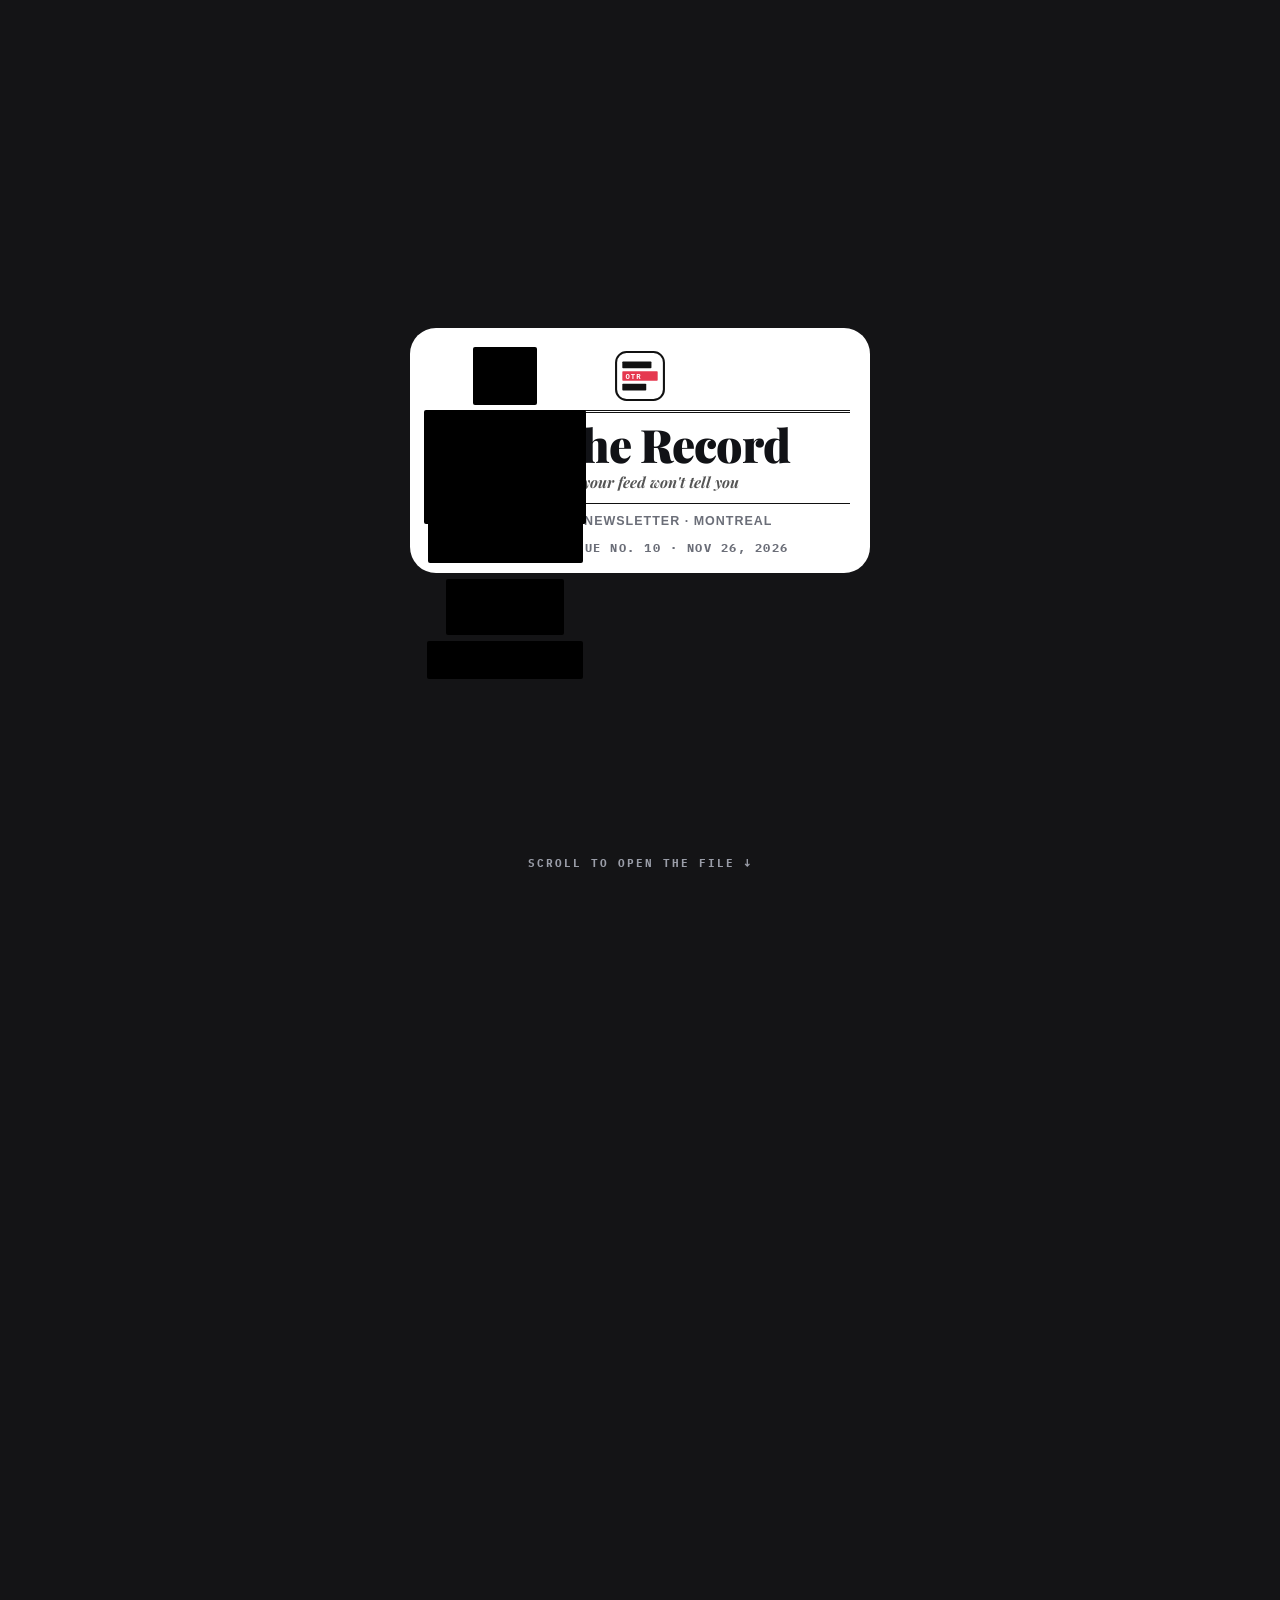
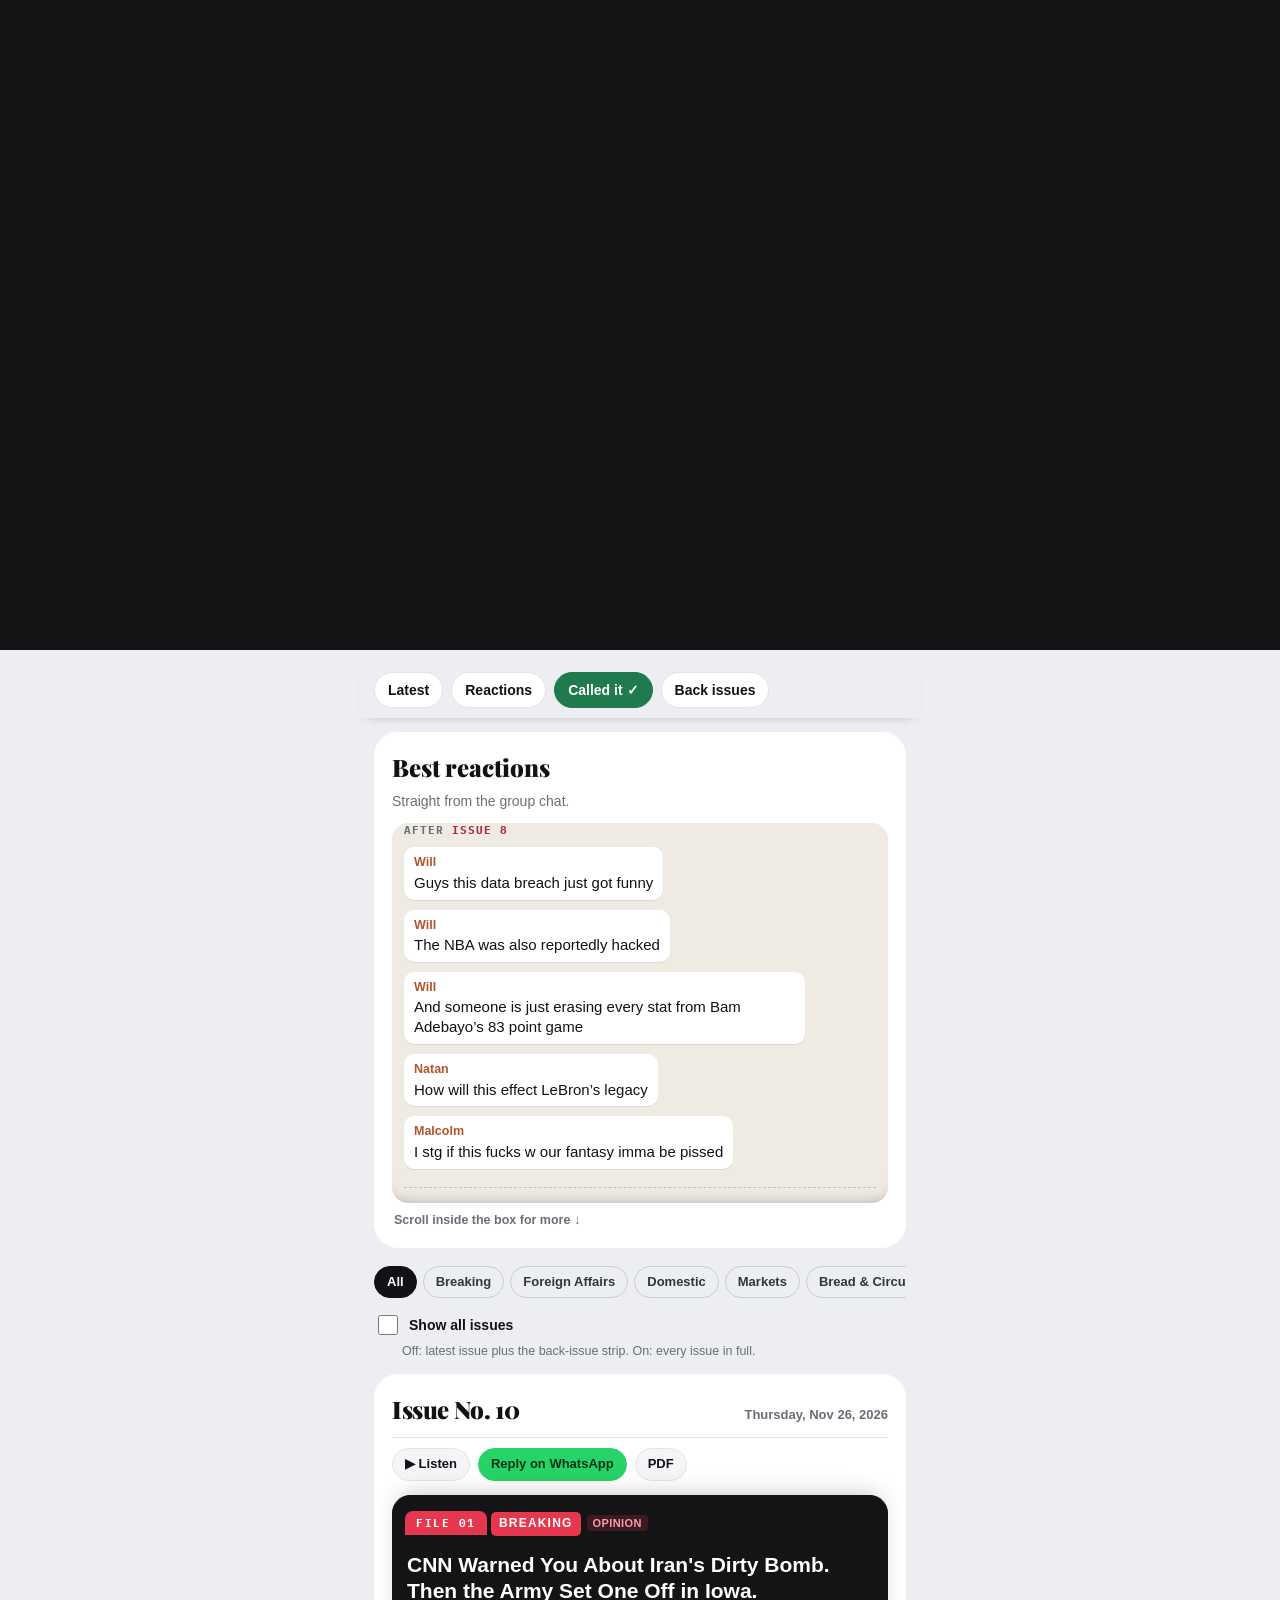
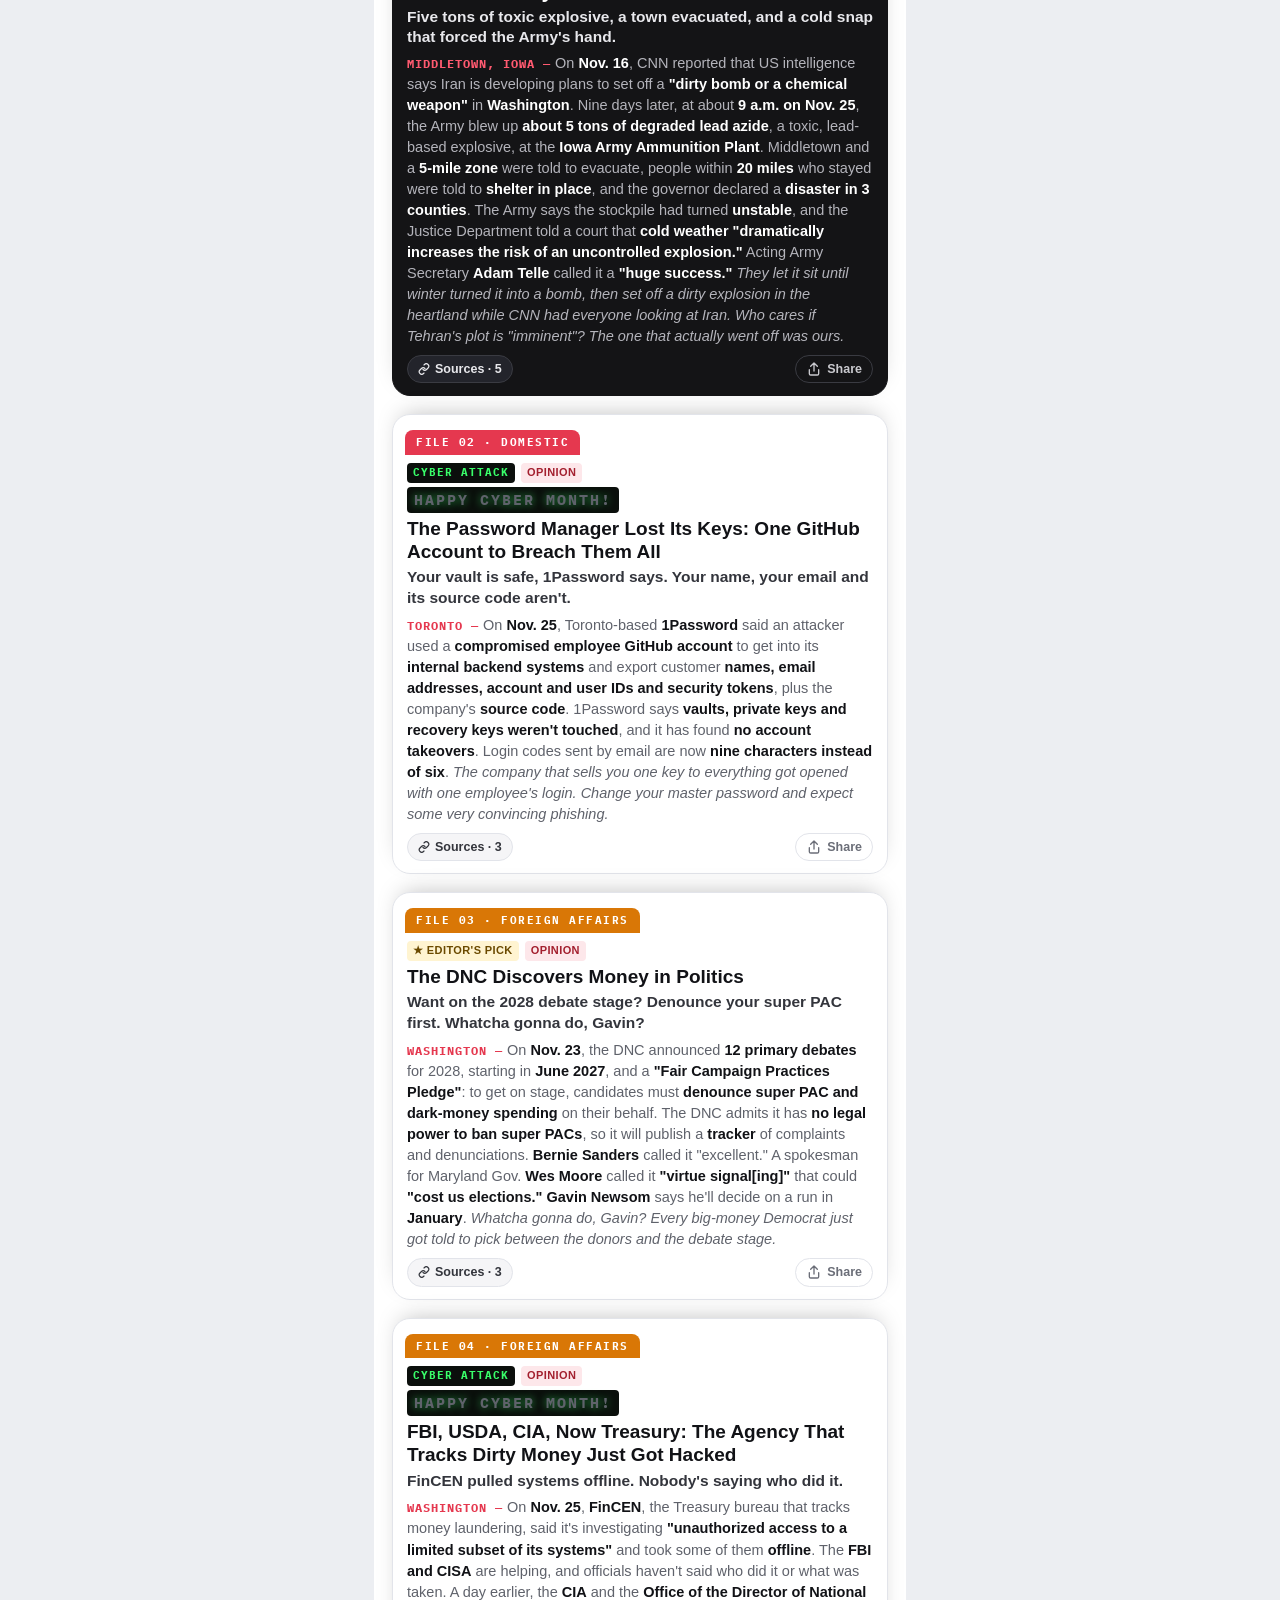
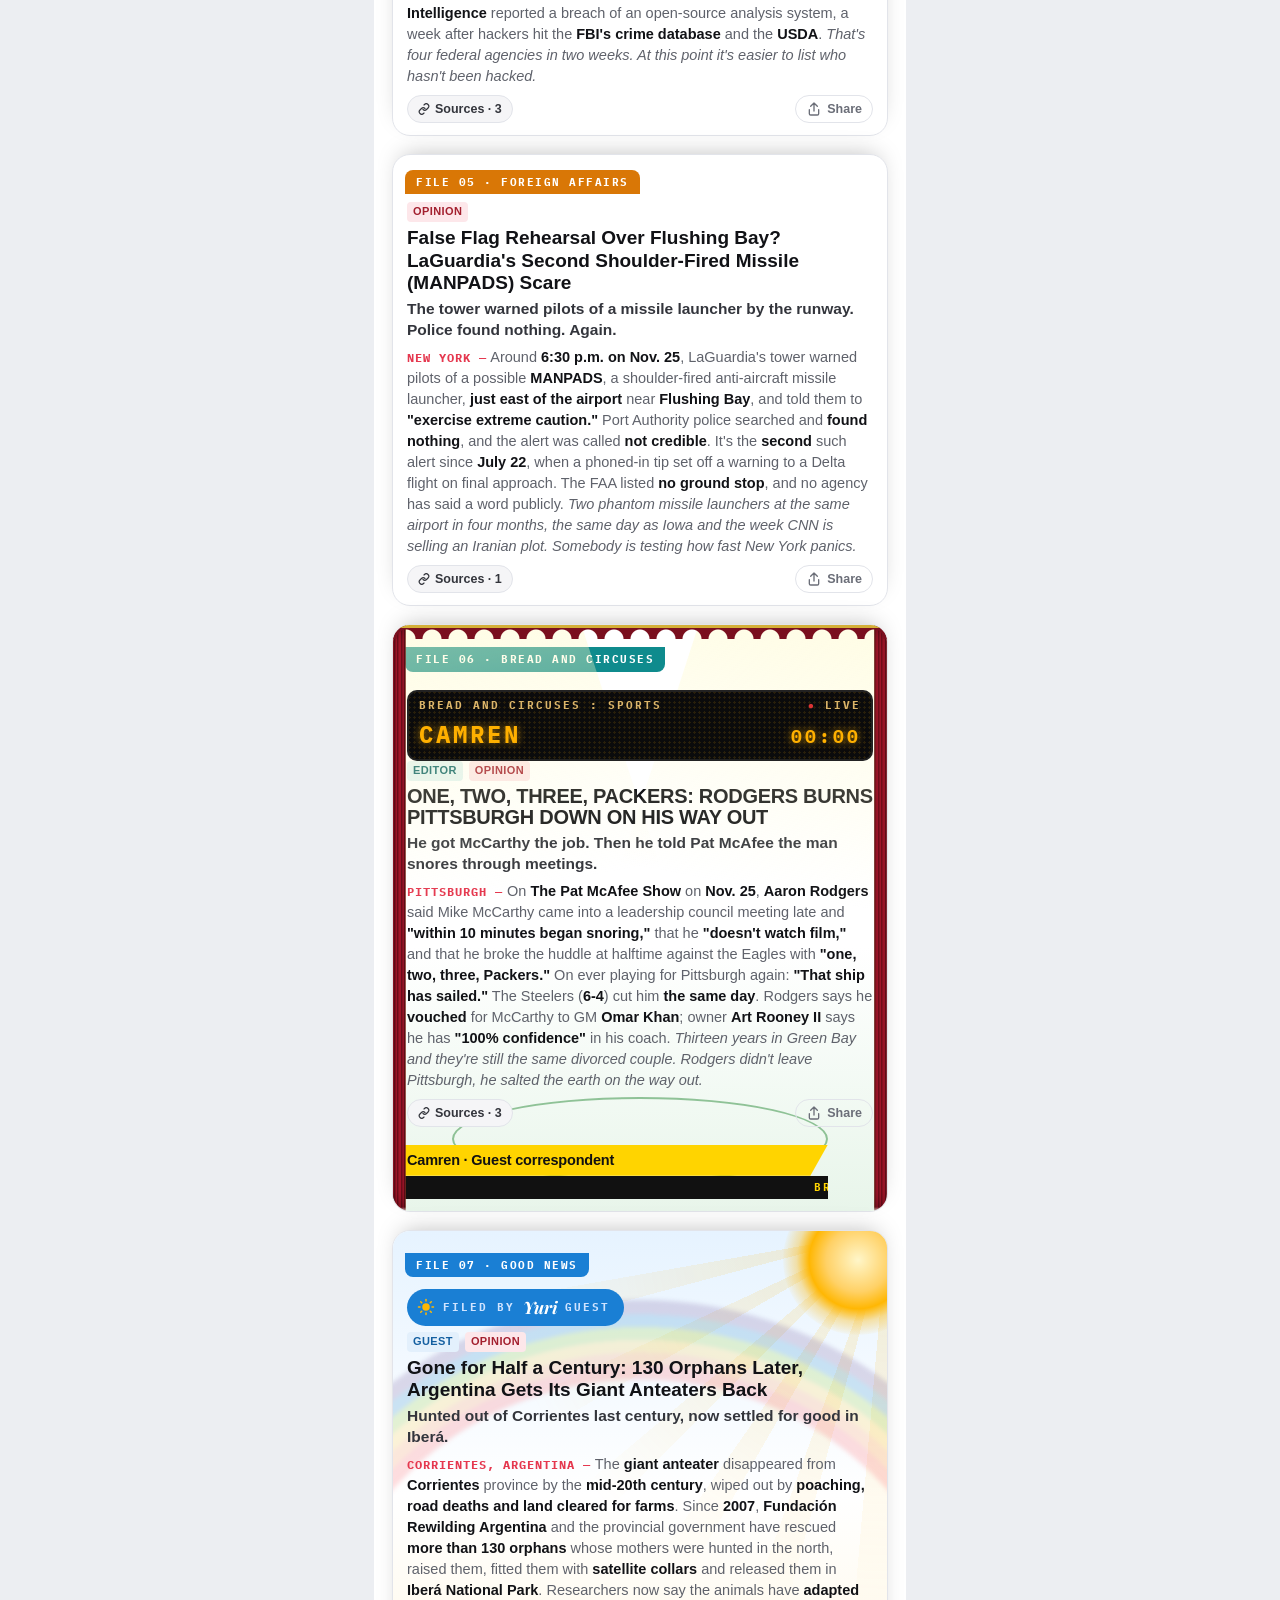
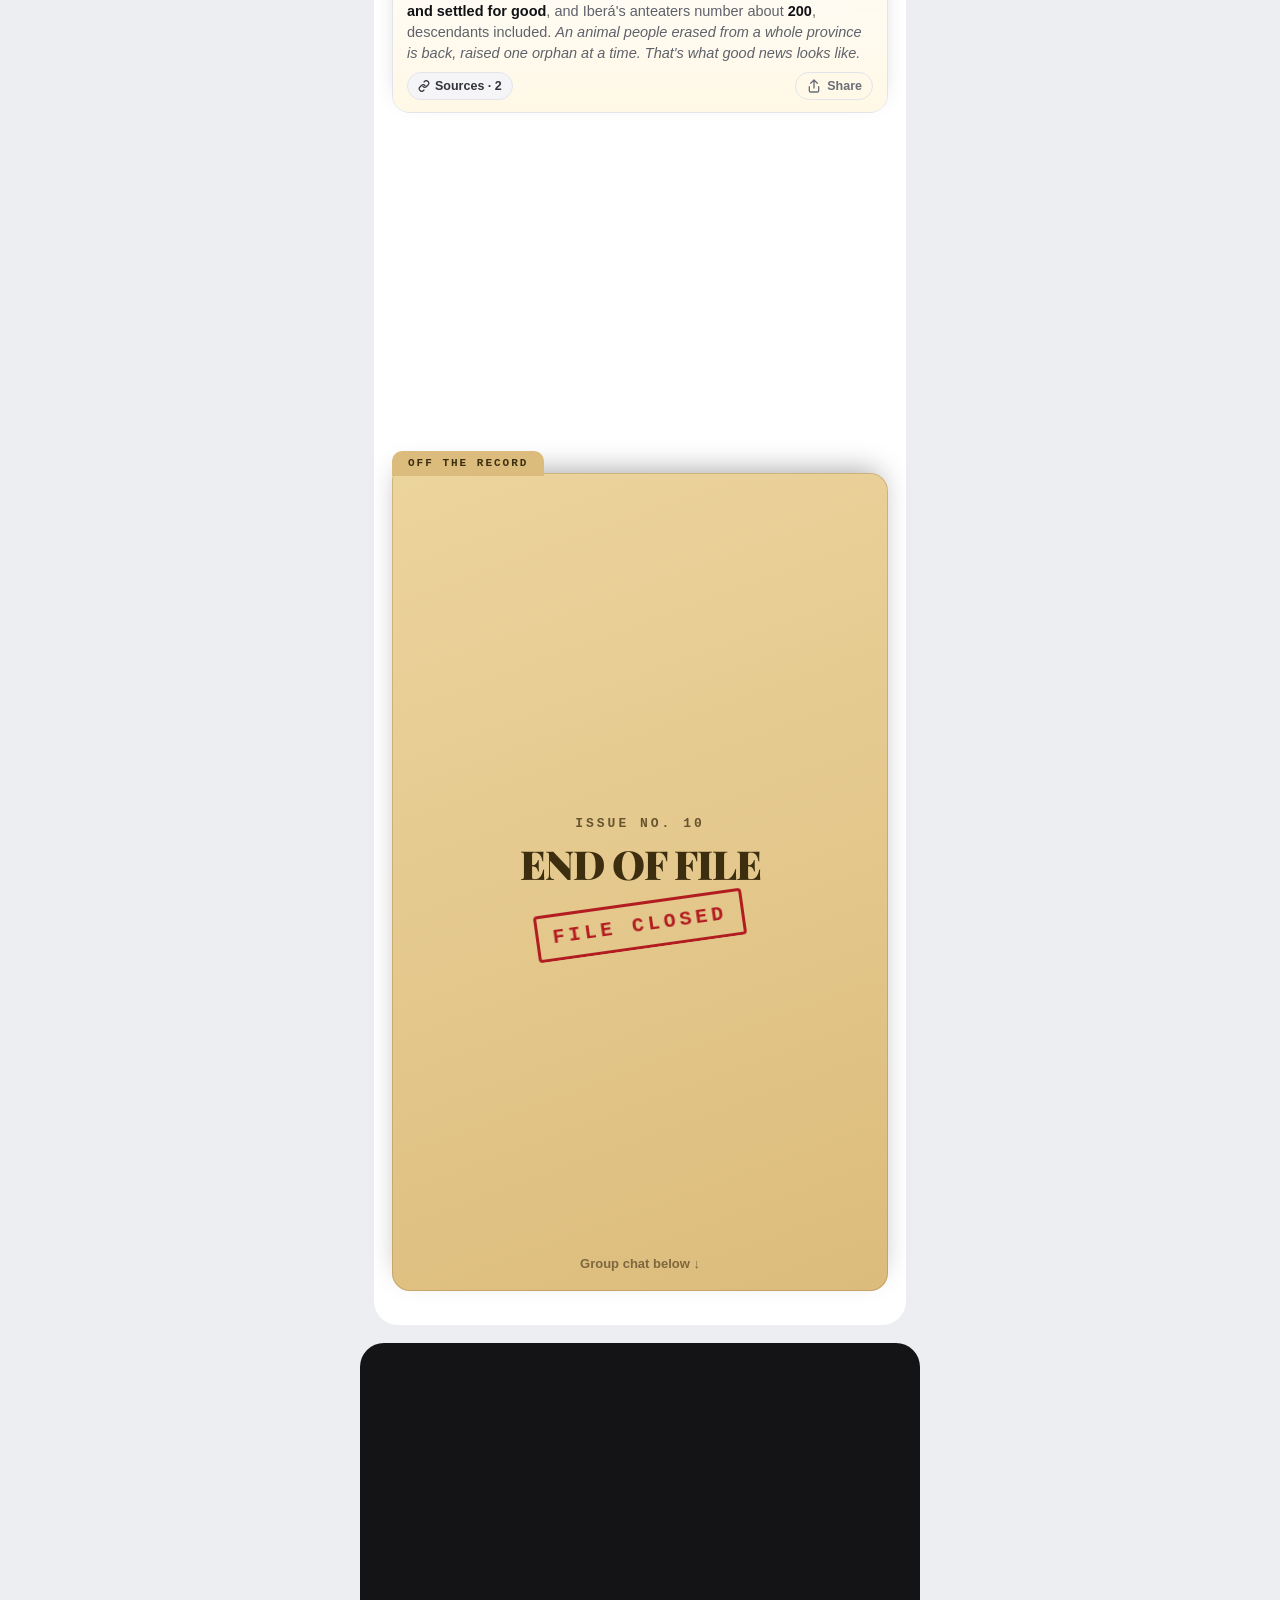
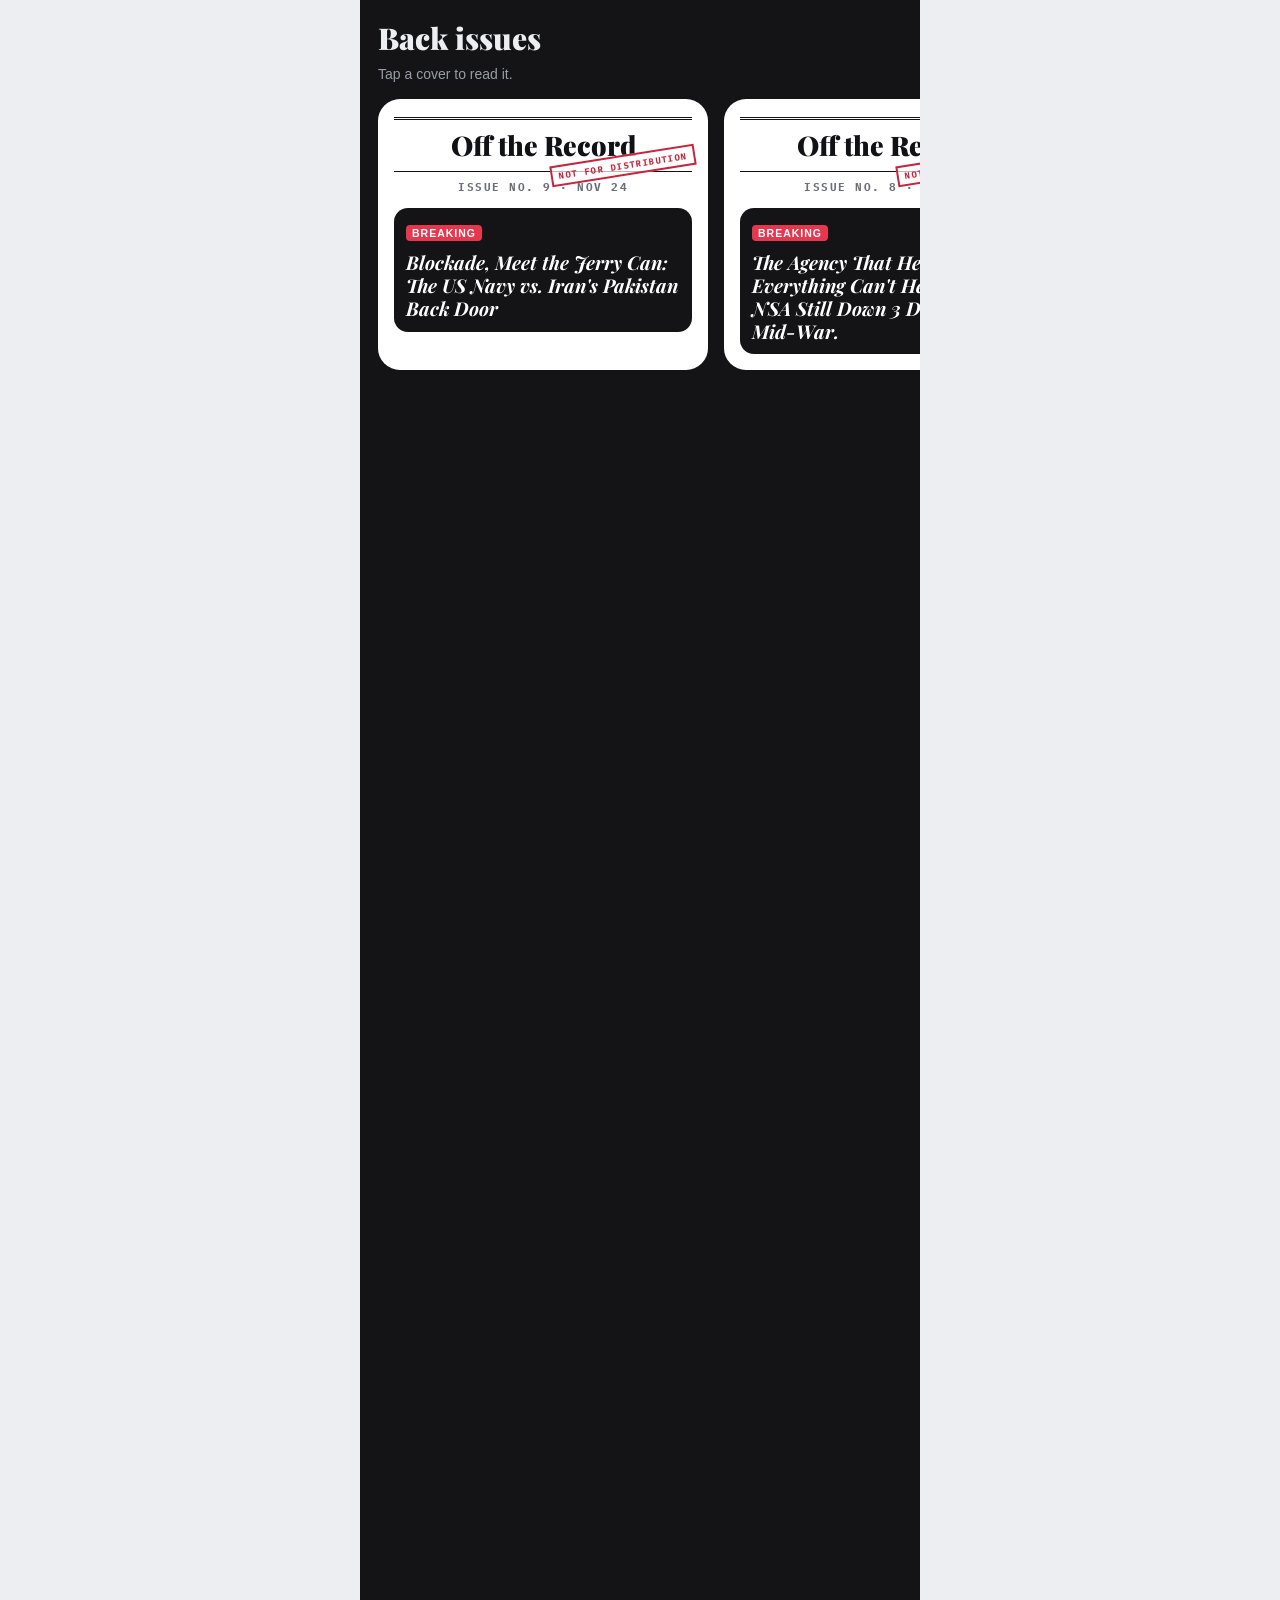
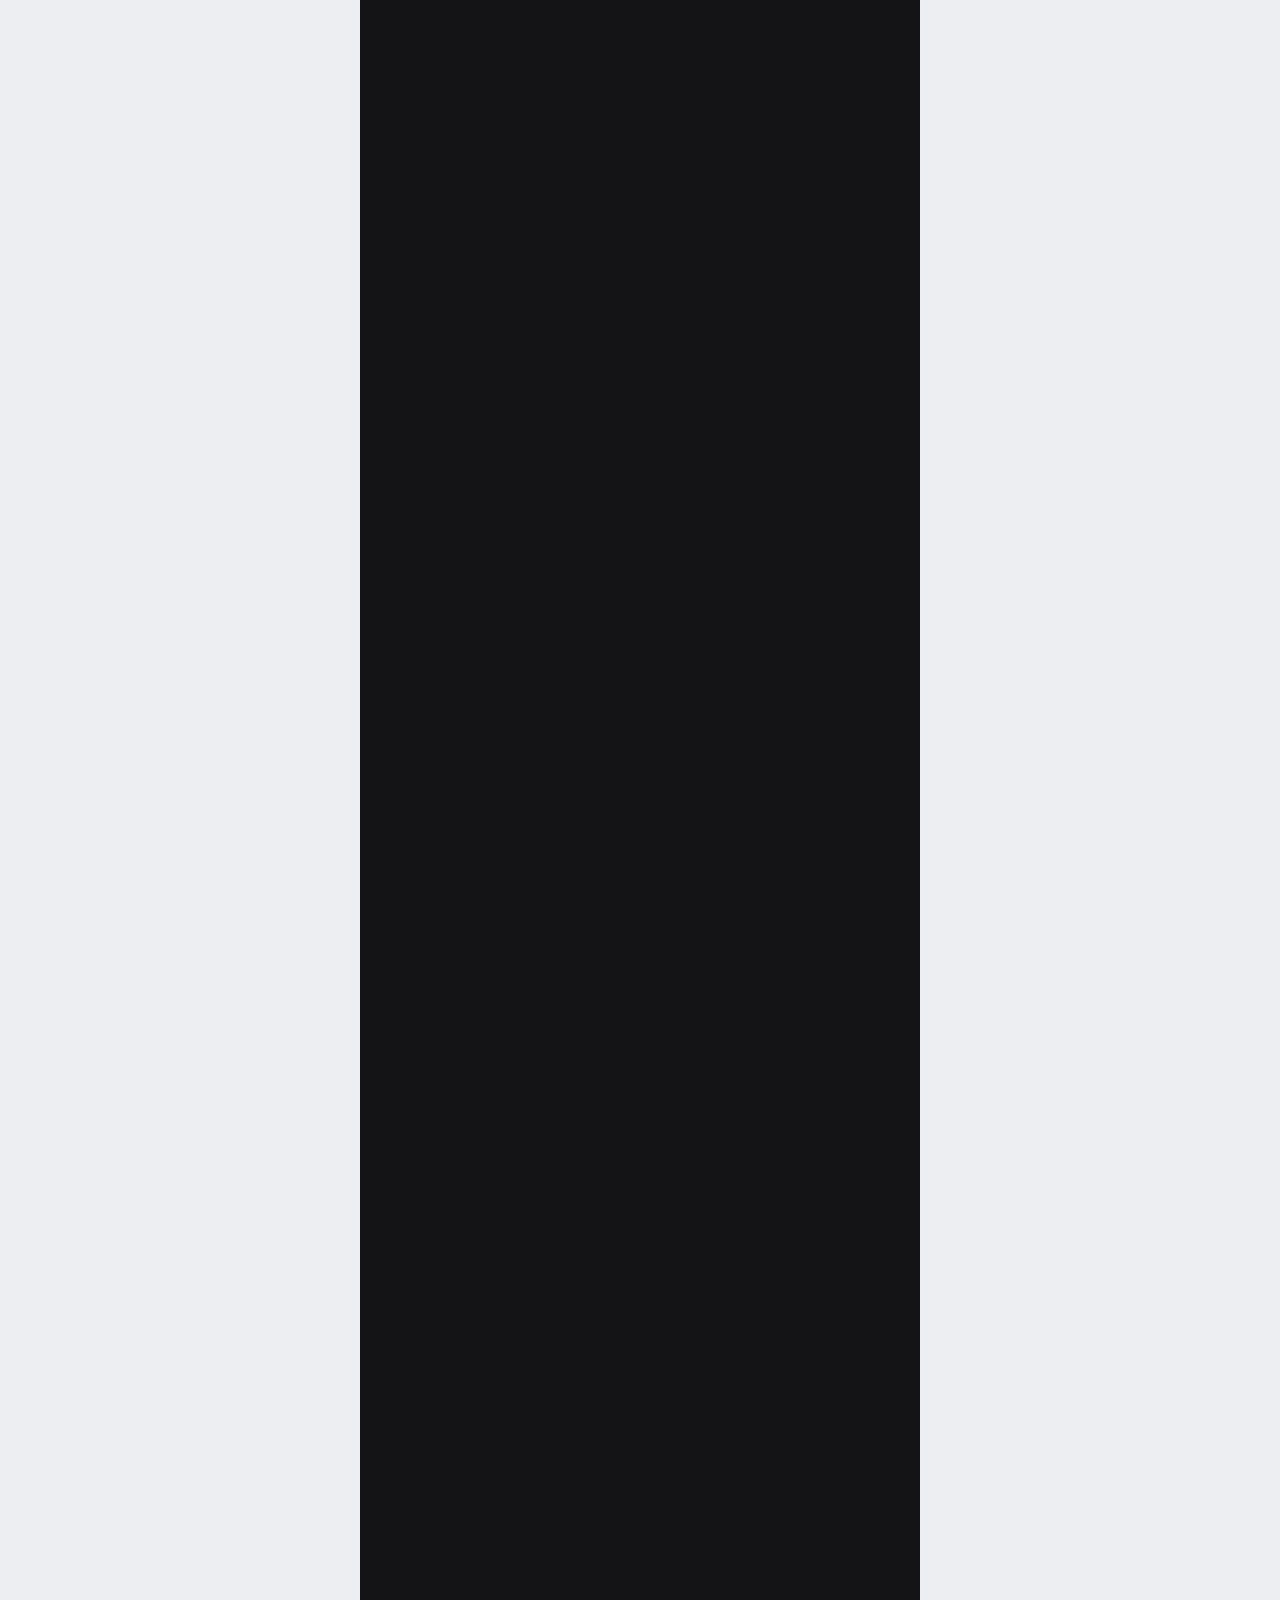
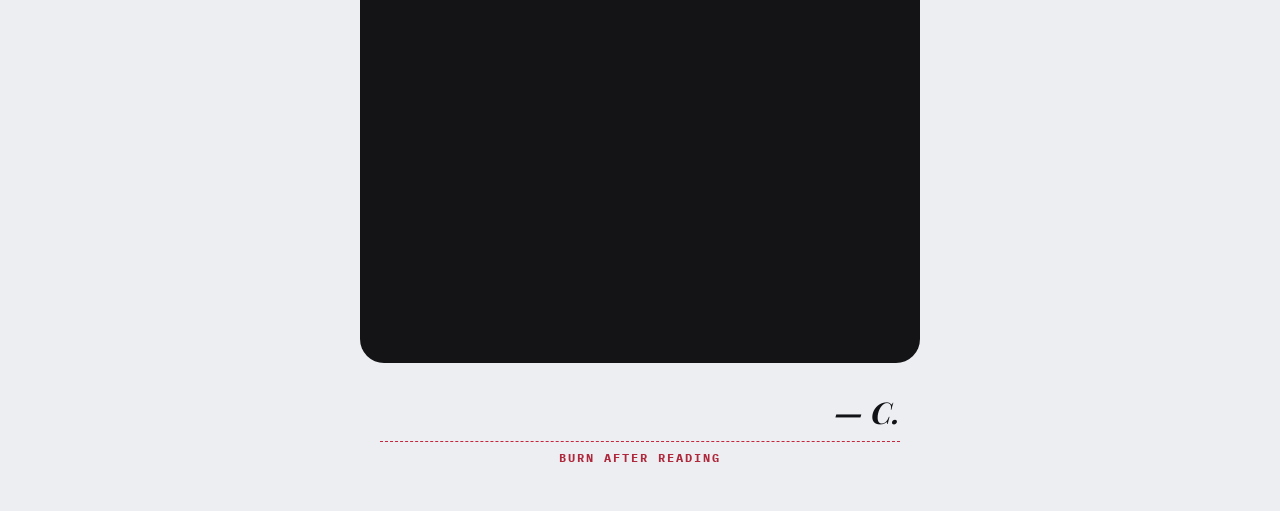
==== commit a9ce2a85: "Issue 10: Thu Nov 26, 2026 Co-Authored-By: Claude Opus 5.5 <noreply@anthropic.com> Claude-Session: h" ====
--- a/index.html
+++ b/index.html
@@ -7,7 +7,7 @@
 <meta name="description" content="Off the Record: a weekly newsletter. Every issue, newest first.">
 <meta name="color-scheme" content="light dark">
 <meta property="og:type" content="website">
-<meta property="og:title" content="Off the Record · Issue No. 9">
+<meta property="og:title" content="Off the Record · Issue No. 10">
 <meta property="og:description" content="What your feed won't tell you. Every issue, newest first.">
 <meta property="og:url" content="https://camrenmulcair.github.io/off-the-record/">
 <meta property="og:image" content="https://camrenmulcair.github.io/off-the-record/media/og.png">
@@ -21,21 +21,21 @@
 <script>document.documentElement.classList.add('js')</script>
 </head>
 <body>
-<a class="skip" href="#issue-9">Skip to the latest issue</a>
+<a class="skip" href="#issue-10">Skip to the latest issue</a>
 <section class="cover" id="cover" aria-label="Off the Record">
   <div class="pin">
     <header class="mast" id="folder">
       <svg class="logo" width="52" height="52" viewBox="0 0 100 100" aria-hidden="true" focusable="false"><rect x="4" y="4" width="92" height="92" rx="20" fill="#fff" stroke="#111" stroke-width="4"/><rect x="16" y="22" width="56" height="13" rx="1.5" fill="#111"/><rect x="16" y="41" width="68" height="18" rx="1.5" fill="#e5384f"/><text x="22" y="55" font-family="IBM Plex Mono, monospace" font-weight="700" font-size="14" fill="#fff" letter-spacing="2">OTR</text><rect x="16" y="65" width="46" height="13" rx="1.5" fill="#111"/></svg>
       <div class="box"><h1>Off the Record</h1><p class="tg">What your feed won't tell you</p></div>
       <p class="il">A weekly newsletter · Montreal</p>
-      <p class="il2">Latest: Issue No. 9 · Nov 24, 2026</p>
+      <p class="il2">Latest: Issue No. 10 · Nov 26, 2026</p>
       <div class="stamp" id="cstamp" aria-hidden="true">NOT FOR DISTRIBUTION</div>
     </header>
     <p class="hint" id="hint" aria-hidden="true">SCROLL TO OPEN THE FILE ↓</p>
   </div>
 </section>
 <div class="col">
-<nav class="jump" aria-label="Jump to a section"><a href="#issue-9">Latest</a><a href="#reactions">Reactions</a><button type="button" class="calls-btn" aria-expanded="false" aria-controls="calls">Called it ✓</button><a href="#back">Back issues</a></nav>
+<nav class="jump" aria-label="Jump to a section"><a href="#issue-10">Latest</a><a href="#reactions">Reactions</a><button type="button" class="calls-btn" aria-expanded="false" aria-controls="calls">Called it ✓</button><a href="#back">Back issues</a></nav>
 <section class="panel" id="reactions" aria-labelledby="h-rx">
   <h2 id="h-rx">Best reactions</h2>
   <p class="sub">Straight from the group chat.</p>
@@ -45,12 +45,73 @@
 <div class="controls">
   <div class="filters" role="group" aria-label="Show only one section"><button type="button" class="fl" data-f="all" aria-pressed="true">All</button><button type="button" class="fl" data-f="breaking" aria-pressed="false">Breaking</button><button type="button" class="fl" data-f="foreign" aria-pressed="false">Foreign Affairs</button><button type="button" class="fl" data-f="domestic" aria-pressed="false">Domestic</button><button type="button" class="fl" data-f="markets" aria-pressed="false">Markets</button><button type="button" class="fl" data-f="circus" aria-pressed="false">Bread &amp; Circuses</button><button type="button" class="fl" data-f="good" aria-pressed="false">Good News</button><button type="button" class="fl" data-f="calls" aria-pressed="false">Last Week's Call</button></div>
   <div class="bcf" role="group" aria-label="Bread and Circuses writers" hidden><button type="button" class="bcc" data-w="all" aria-pressed="true">Everyone</button><button type="button" class="bcc" data-w="Camren" aria-pressed="false">Camren</button><button type="button" class="bcc" data-w="Will" aria-pressed="false">Will</button><button type="button" class="bcc" data-w="Blaise" aria-pressed="false">Blaise</button><button type="button" class="bcc" data-k="sports" aria-pressed="false">Sports only</button><button type="button" class="bcc" data-k="media" aria-pressed="false">Media only</button></div>
-  <div class="gnf" role="group" aria-label="Good News writers" hidden><button type="button" class="gnc" data-w="all" aria-pressed="true">Everyone</button><button type="button" class="gnc" data-w="Milosz" aria-pressed="false">Milosz</button></div>
+  <div class="gnf" role="group" aria-label="Good News writers" hidden><button type="button" class="gnc" data-w="all" aria-pressed="true">Everyone</button><button type="button" class="gnc" data-w="Yuri" aria-pressed="false">Yuri</button><button type="button" class="gnc" data-w="Milosz" aria-pressed="false">Milosz</button></div>
   <label class="toggle"><input type="checkbox" id="showall"> <span>Show all issues</span><small>Off: latest issue plus the back-issue strip. On: every issue in full.</small></label>
 </div>
 <p class="sr-only" id="announce" aria-live="polite"></p>
 <main>
-<article class="issue latest" id="issue-9" aria-labelledby="h-issue-9">
+<article class="issue latest" id="issue-10" aria-labelledby="h-issue-10">
+  <header class="ihead"><h2 id="h-issue-10">Issue No. 10</h2><span class="idate">Thursday, Nov 26, 2026</span></header>
+  <div class="iactions">
+    <button class="listen" type="button" aria-pressed="false"><span aria-hidden="true">▶</span> Listen</button>
+    <a class="reply" href="https://wa.me/?text=Re%3A%20Off%20the%20Record%2C%20Issue%2010%20%E2%80%94%20" target="_blank" rel="noopener">Reply on WhatsApp</a>
+    <a class="pdf" href="issues/off-the-record-issue-10.pdf">PDF</a>
+  </div>
+  <div class="ibody">
+  <div class="brk reveal" data-f="breaking" id="i10-cnn-warned-you-about-iran-s-dirty-bomb-t"><span aria-hidden="true" class="ftab" style="--tab:#141416">FILE 01</span>
+<span class="lab">BREAKING</span><span class="tag">Opinion</span>
+<h3 class="hl"><span>CNN Warned You About Iran's Dirty Bomb. Then the Army Set One Off in Iowa.</span></h3>
+<p class="dek"><span class="rd">Five tons of toxic explosive, a town evacuated, and a cold snap that forced the Army's hand.</span></p>
+<p class="bl"><span class="rd"><span class="dl">MIDDLETOWN, IOWA —</span> On <strong class="k">Nov. 16</strong>, CNN reported that US intelligence says Iran is developing plans to set off a <strong class="k">"dirty bomb or a chemical weapon"</strong> in <strong class="k">Washington</strong>. Nine days later, at about <strong class="k">9 a.m. on Nov. 25</strong>, the Army blew up <strong class="k">about 5 tons of degraded lead azide</strong>, a toxic, lead-based explosive, at the <strong class="k">Iowa Army Ammunition Plant</strong>. Middletown and a <strong class="k">5-mile zone</strong> were told to evacuate, people within <strong class="k">20 miles</strong> who stayed were told to <strong class="k">shelter in place</strong>, and the governor declared a <strong class="k">disaster in 3 counties</strong>. The Army says the stockpile had turned <strong class="k">unstable</strong>, and the Justice Department told a court that <strong class="k">cold weather "dramatically increases the risk of an uncontrolled explosion."</strong> Acting Army Secretary <strong class="k">Adam Telle</strong> called it a <strong class="k">"huge success."</strong> <em>They let it sit until winter turned it into a bomb, then set off a dirty explosion in the heartland while CNN had everyone looking at Iran. Who cares if Tehran's plot is "imminent"? The one that actually went off was ours.</em></span></p>
+<div class="st-tools"><details class="sources"><summary>Sources · 5</summary><ul><li><a href="https://www.cnn.com/2026/11/16/politics/us-intelligence-iran-dirty-bomb" rel="noopener" target="_blank">CNN: US intel indicates Iran developing plans to potentially detonate a dirty bomb in Washington</a></li><li><a href="https://www.reuters.com/world/us/iowa-town-braces-planned-detonation-lead-based-explosives-stockpile-2026-11-25/" rel="noopener" target="_blank">Reuters: US Army declares success in detonation of lead-based explosives stockpile in Iowa</a></li><li><a href="https://abcnews.com/US/iowa-detonation-timeline-led-controlled-explosion-degraded-lead/story?id=138419343" rel="noopener" target="_blank">ABC News: Iowa detonation timeline: What led up to controlled explosion of degraded lead azide</a></li><li><a href="https://www.npr.org/2026/11/25/nx-s1-6052338/army-detonation-lead-explosives-iowa" rel="noopener" target="_blank">NPR: Army detonates nearly five tons of lead-based explosives in Iowa</a></li><li><a href="https://www.wsj.com/us-news/army-set-to-detonate-tons-of-toxic-lead-explosives-in-iowa-e6815c2a" rel="noopener" target="_blank">WSJ: Army Detonates Tons of Toxic Lead Explosives in Iowa</a></li></ul></details><button aria-label="Share this story: CNN Warned You About Iran's Dirty Bomb. Then the Army Set One Off in Iowa." class="share" data-id="i10-cnn-warned-you-about-iran-s-dirty-bomb-t" data-title="CNN Warned You About Iran's Dirty Bomb. Then the Army Set One Off in Iowa." type="button"><svg aria-hidden="true" height="16" viewbox="0 0 24 24" width="16"><path d="M12 3v12M7 8l5-5 5 5M5 13v6a2 2 0 0 0 2 2h10a2 2 0 0 0 2-2v-6" fill="none" stroke="currentColor" stroke-linecap="round" stroke-linejoin="round" stroke-width="2"></path></svg><span>Share</span></button></div></div><h3 class="sec" data-f="domestic" style="color:#e5384f">Domestic</h3><div class="story reveal" data-f="domestic" id="i10-the-password-manager-lost-its-keys-one-g"><span aria-hidden="true" class="ftab" style="--tab:#e5384f">FILE 02 · DOMESTIC</span>
+<div class="src"><span class="tag cy">Cyber attack</span><span class="tag o">Opinion</span></div>
+<p class="hcm">HAPPY CYBER MONTH!</p>
+<h4 class="hl"><span>The Password Manager Lost Its Keys: One GitHub Account to Breach Them All</span></h4>
+<p class="dek"><span class="rd">Your vault is safe, 1Password says. Your name, your email and its source code aren't.</span></p>
+<p class="bl"><span class="rd"><span class="dl">TORONTO —</span> On <strong class="k">Nov. 25</strong>, Toronto-based <strong class="k">1Password</strong> said an attacker used a <strong class="k">compromised employee GitHub account</strong> to get into its <strong class="k">internal backend systems</strong> and export customer <strong class="k">names, email addresses, account and user IDs and security tokens</strong>, plus the company's <strong class="k">source code</strong>. 1Password says <strong class="k">vaults, private keys and recovery keys weren't touched</strong>, and it has found <strong class="k">no account takeovers</strong>. Login codes sent by email are now <strong class="k">nine characters instead of six</strong>. <em>The company that sells you one key to everything got opened with one employee's login. Change your master password and expect some very convincing phishing.</em></span></p>
+<div class="st-tools"><details class="sources"><summary>Sources · 3</summary><ul><li><a href="https://thehackernews.com/2026/11/1password-hacked-customer-data-and.html" rel="noopener" target="_blank">The Hacker News: 1Password Hacked, Customer Data and Source Code Stolen in GitHub Account Breach</a></li><li><a href="https://www.pcworld.com/article/3297838/1passwords-hack-feels-a-little-too-familiar-for-comfort.html" rel="noopener" target="_blank">PCWorld: 1Password's hack feels a little too familiar for comfort</a></li><li><a href="https://www.securityweek.com/1password-breach-exposes-customer-data-internal-source-code/" rel="noopener" target="_blank">SecurityWeek: 1Password Breach Exposes Customer Data, Internal Source Code</a></li></ul></details><button aria-label="Share this story: The Password Manager Lost Its Keys: One GitHub Account to Breach Them All" class="share" data-id="i10-the-password-manager-lost-its-keys-one-g" data-title="The Password Manager Lost Its Keys: One GitHub Account to Breach Them All" type="button"><svg aria-hidden="true" height="16" viewbox="0 0 24 24" width="16"><path d="M12 3v12M7 8l5-5 5 5M5 13v6a2 2 0 0 0 2 2h10a2 2 0 0 0 2-2v-6" fill="none" stroke="currentColor" stroke-linecap="round" stroke-linejoin="round" stroke-width="2"></path></svg><span>Share</span></button></div></div><h3 class="sec" data-f="foreign" style="color:#d97706;margin-top:22px">Foreign Affairs</h3><div class="story reveal" data-f="foreign" id="i10-the-dnc-discovers-money-in-politics"><span aria-hidden="true" class="ftab" style="--tab:#d97706">FILE 03 · FOREIGN AFFAIRS</span>
+<div class="src"><span class="pick">★ Editor's Pick</span><span class="tag o">Opinion</span></div>
+<h4 class="hl"><span>The DNC Discovers Money in Politics</span></h4>
+<p class="dek"><span class="rd">Want on the 2028 debate stage? Denounce your super PAC first. Whatcha gonna do, Gavin?</span></p>
+<p class="bl"><span class="rd"><span class="dl">WASHINGTON —</span> On <strong class="k">Nov. 23</strong>, the DNC announced <strong class="k">12 primary debates</strong> for 2028, starting in <strong class="k">June 2027</strong>, and a <strong class="k">"Fair Campaign Practices Pledge"</strong>: to get on stage, candidates must <strong class="k">denounce super PAC and dark-money spending</strong> on their behalf. The DNC admits it has <strong class="k">no legal power to ban super PACs</strong>, so it will publish a <strong class="k">tracker</strong> of complaints and denunciations. <strong class="k">Bernie Sanders</strong> called it "excellent." A spokesman for Maryland Gov. <strong class="k">Wes Moore</strong> called it <strong class="k">"virtue signal[ing]"</strong> that could <strong class="k">"cost us elections."</strong> <strong class="k">Gavin Newsom</strong> says he'll decide on a run in <strong class="k">January</strong>. <em>Whatcha gonna do, Gavin? Every big-money Democrat just got told to pick between the donors and the debate stage.</em></span></p>
+<div class="st-tools"><details class="sources"><summary>Sources · 3</summary><ul><li><a href="https://www.cnn.com/2026/11/23/politics/democrats-2028-debates-dnc-rules-dark-money-pledge" rel="noopener" target="_blank">CNN: DNC plans to hold 12 debates for 2028 primary, with a new rule for Democrats who want in</a></li><li><a href="https://www.axios.com/2026/11/23/dnc-super-pacs-limits-2028-primary" rel="noopener" target="_blank">Axios: DNC limits 2028 primary candidates' ties to big-money groups</a></li><li><a href="https://time.com/article/2026/11/23/to-debate-in-2028-democrats-will-have-to-disavow-dark-money/" rel="noopener" target="_blank">Time: To Debate in 2028, Democrats Will Have to Disavow Dark Money</a></li></ul></details><button aria-label="Share this story: The DNC Discovers Money in Politics" class="share" data-id="i10-the-dnc-discovers-money-in-politics" data-title="The DNC Discovers Money in Politics" type="button"><svg aria-hidden="true" height="16" viewbox="0 0 24 24" width="16"><path d="M12 3v12M7 8l5-5 5 5M5 13v6a2 2 0 0 0 2 2h10a2 2 0 0 0 2-2v-6" fill="none" stroke="currentColor" stroke-linecap="round" stroke-linejoin="round" stroke-width="2"></path></svg><span>Share</span></button></div></div><div class="story reveal" data-f="foreign" id="i10-fbi-usda-cia-now-treasury-the-agency-tha"><span aria-hidden="true" class="ftab" style="--tab:#d97706">FILE 04 · FOREIGN AFFAIRS</span>
+<div class="src"><span class="tag cy">Cyber attack</span><span class="tag o">Opinion</span></div>
+<p class="hcm">HAPPY CYBER MONTH!</p>
+<h4 class="hl"><span>FBI, USDA, CIA, Now Treasury: The Agency That Tracks Dirty Money Just Got Hacked</span></h4>
+<p class="dek"><span class="rd">FinCEN pulled systems offline. Nobody's saying who did it.</span></p>
+<p class="bl"><span class="rd"><span class="dl">WASHINGTON —</span> On <strong class="k">Nov. 25</strong>, <strong class="k">FinCEN</strong>, the Treasury bureau that tracks money laundering, said it's investigating <strong class="k">"unauthorized access to a limited subset of its systems"</strong> and took some of them <strong class="k">offline</strong>. The <strong class="k">FBI and CISA</strong> are helping, and officials haven't said who did it or what was taken. A day earlier, the <strong class="k">CIA</strong> and the <strong class="k">Office of the Director of National Intelligence</strong> reported a breach of an open-source analysis system, a week after hackers hit the <strong class="k">FBI's crime database</strong> and the <strong class="k">USDA</strong>. <em>That's four federal agencies in two weeks. At this point it's easier to list who hasn't been hacked.</em></span></p>
+<div class="st-tools"><details class="sources"><summary>Sources · 3</summary><ul><li><a href="https://www.securityweek.com/us-treasurys-fincen-disconnects-systems-following-cyber-incident/" rel="noopener" target="_blank">SecurityWeek: US Treasury's FinCEN Disconnects Systems Following Cyber Incident</a></li><li><a href="https://www.theverge.com/policy/1041957/fincen-treasury-cybersecurity-incident" rel="noopener" target="_blank">The Verge: US financial crime bureau discloses 'cybersecurity incident'</a></li><li><a href="https://cybernews.com/security/us-government-cyberattacks-treasury-cia-fbi/" rel="noopener" target="_blank">Cybernews: US Treasury hit with cyberattack hours after CIA breach</a></li></ul></details><button aria-label="Share this story: FBI, USDA, CIA, Now Treasury: The Agency That Tracks Dirty Money Just Got Hacked" class="share" data-id="i10-fbi-usda-cia-now-treasury-the-agency-tha" data-title="FBI, USDA, CIA, Now Treasury: The Agency That Tracks Dirty Money Just Got Hacked" type="button"><svg aria-hidden="true" height="16" viewbox="0 0 24 24" width="16"><path d="M12 3v12M7 8l5-5 5 5M5 13v6a2 2 0 0 0 2 2h10a2 2 0 0 0 2-2v-6" fill="none" stroke="currentColor" stroke-linecap="round" stroke-linejoin="round" stroke-width="2"></path></svg><span>Share</span></button></div></div><div class="story reveal" data-f="foreign" id="i10-false-flag-rehearsal-over-flushing-bay-l"><span aria-hidden="true" class="ftab" style="--tab:#d97706">FILE 05 · FOREIGN AFFAIRS</span>
+<div class="src"><span class="tag o">Opinion</span></div>
+<h4 class="hl"><span>False Flag Rehearsal Over Flushing Bay? LaGuardia's Second Shoulder-Fired Missile (MANPADS) Scare</span></h4>
+<p class="dek"><span class="rd">The tower warned pilots of a missile launcher by the runway. Police found nothing. Again.</span></p>
+<p class="bl"><span class="rd"><span class="dl">NEW YORK —</span> Around <strong class="k">6:30 p.m. on Nov. 25</strong>, LaGuardia's tower warned pilots of a possible <strong class="k">MANPADS</strong>, a shoulder-fired anti-aircraft missile launcher, <strong class="k">just east of the airport</strong> near <strong class="k">Flushing Bay</strong>, and told them to <strong class="k">"exercise extreme caution."</strong> Port Authority police searched and <strong class="k">found nothing</strong>, and the alert was called <strong class="k">not credible</strong>. It's the <strong class="k">second</strong> such alert since <strong class="k">July 22</strong>, when a phoned-in tip set off a warning to a Delta flight on final approach. The FAA listed <strong class="k">no ground stop</strong>, and no agency has said a word publicly. <em>Two phantom missile launchers at the same airport in four months, the same day as Iowa and the week CNN is selling an Iranian plot. Somebody is testing how fast New York panics.</em></span></p>
+<div class="st-tools"><details class="sources"><summary>Sources · 1</summary><ul><li><a href="https://www.timesnownews.com/world/us/us-news/laguardia-airport-manpad-missile-shoulder-fired-missile-threat-article-156567113" rel="noopener" target="_blank">Times Now: What Happened At LaGuardia Airport? MANPAD Missile Threat Sparks Concerns, Deemed Non-Credible</a></li></ul></details><button aria-label="Share this story: False Flag Rehearsal Over Flushing Bay? LaGuardia's Second Shoulder-Fired Missile (MANPADS) Scare" class="share" data-id="i10-false-flag-rehearsal-over-flushing-bay-l" data-title="False Flag Rehearsal Over Flushing Bay? LaGuardia's Second Shoulder-Fired Missile (MANPADS) Scare" type="button"><svg aria-hidden="true" height="16" viewbox="0 0 24 24" width="16"><path d="M12 3v12M7 8l5-5 5 5M5 13v6a2 2 0 0 0 2 2h10a2 2 0 0 0 2-2v-6" fill="none" stroke="currentColor" stroke-linecap="round" stroke-linejoin="round" stroke-width="2"></path></svg><span>Share</span></button></div></div><h3 class="sec" data-f="circus" style="color:#0f8b8d;margin-top:22px">Bread and Circuses</h3><div class="story bc reveal sp" data-f="circus" data-kind="sports" data-writer="Camren" id="i10-one-two-three-packers-rodgers-burns-pitt"><div aria-hidden="true" class="valance"></div><div aria-hidden="true" class="drape l"></div><div aria-hidden="true" class="drape r"></div><div aria-hidden="true" class="ctitle"><b>Bread and Circuses</b><span>SPORTS</span></div><div aria-hidden="true" class="turf"></div><div aria-hidden="true" class="beam a"></div><div aria-hidden="true" class="beam b"></div><span aria-hidden="true" class="ftab" style="--tab:#0f8b8d">FILE 06 · BREAD AND CIRCUSES</span><div aria-hidden="true" class="board"><div class="top"><span>BREAD AND CIRCUSES : SPORTS</span><span><span class="dot">●</span> LIVE</span></div><div class="main"><span class="nm">Camren</span><span class="clk" data-clock="">00:00</span></div></div>
+<div class="src"><span class="tag g">Editor</span><span class="tag o">Opinion</span></div>
+<h4 class="hl"><span>One, Two, Three, Packers: Rodgers Burns Pittsburgh Down on His Way Out</span></h4>
+<p class="dek"><span class="rd">He got McCarthy the job. Then he told Pat McAfee the man snores through meetings.</span></p>
+<p class="gw">Written by: Camren</p>
+<p class="bl"><span class="rd"><span class="dl">PITTSBURGH —</span> On <strong class="k">The Pat McAfee Show</strong> on <strong class="k">Nov. 25</strong>, <strong class="k">Aaron Rodgers</strong> said Mike McCarthy came into a leadership council meeting late and <strong class="k">"within 10 minutes began snoring,"</strong> that he <strong class="k">"doesn't watch film,"</strong> and that he broke the huddle at halftime against the Eagles with <strong class="k">"one, two, three, Packers."</strong> On ever playing for Pittsburgh again: <strong class="k">"That ship has sailed."</strong> The Steelers (<strong class="k">6-4</strong>) cut him <strong class="k">the same day</strong>. Rodgers says he <strong class="k">vouched</strong> for McCarthy to GM <strong class="k">Omar Khan</strong>; owner <strong class="k">Art Rooney II</strong> says he has <strong class="k">"100% confidence"</strong> in his coach. <em>Thirteen years in Green Bay and they're still the same divorced couple. Rodgers didn't leave Pittsburgh, he salted the earth on the way out.</em></span></p>
+<div class="st-tools"><details class="sources"><summary>Sources · 3</summary><ul><li><a href="https://www.espn.com/nfl/story/_/id/50595660/rodgers-heard-mccarthy-benching" rel="noopener" target="_blank">ESPN: Steelers cut Aaron Rodgers after QB rips McCarthy in scorched-earth interview</a></li><li><a href="https://www.cnn.com/2026/11/25/sport/aaron-rodgers-mike-mccarthy-steelers" rel="noopener" target="_blank">CNN: Aaron Rodgers released by Steelers after going scorched earth on coach Mike McCarthy</a></li><li><a href="https://triblive.com/sports/aaron-rodgers-goes-scorched-earth-on-mike-mccarthy-captivating-sports-world-at-steelers-expense/" rel="noopener" target="_blank">TribLIVE: Aaron Rodgers goes scorched earth on Mike McCarthy</a></li></ul></details><button aria-label="Share this story: One, Two, Three, Packers: Rodgers Burns Pittsburgh Down on His Way Out" class="share" data-id="i10-one-two-three-packers-rodgers-burns-pitt" data-title="One, Two, Three, Packers: Rodgers Burns Pittsburgh Down on His Way Out" type="button"><svg aria-hidden="true" height="16" viewbox="0 0 24 24" width="16"><path d="M12 3v12M7 8l5-5 5 5M5 13v6a2 2 0 0 0 2 2h10a2 2 0 0 0 2-2v-6" fill="none" stroke="currentColor" stroke-linecap="round" stroke-linejoin="round" stroke-width="2"></path></svg><span>Share</span></button></div><div class="foot-space"></div><div aria-hidden="true" class="l3"><span class="nm">Camren · Guest correspondent</span><span class="tk"><span>BREAD AND CIRCUSES · SPORTS · ISSUE NO. 10 · GUEST WRITER: CAMREN · READ THE FULL PIECE ABOVE · BREAD AND CIRCUSES · SPORTS ·</span></span></div></div><h3 class="sec" data-f="good" style="color:#1a7fd4;margin-top:22px">Good News</h3><div class="story gn reveal" data-f="good" data-writer="Yuri" id="i10-gone-for-half-a-century-130-orphans-late"><div aria-hidden="true" class="sky"></div><div aria-hidden="true" class="rays"></div><div aria-hidden="true" class="night"><i class="star" style="left:12%;top:18%"></i><i class="star" style="left:78%;top:12%"></i><i class="star" style="left:30%;top:40%"></i><i class="star" style="left:88%;top:46%"></i><i class="star" style="left:58%;top:24%"></i></div><div aria-hidden="true" class="rainbow"></div><div aria-hidden="true" class="sunlit"></div><div aria-hidden="true" class="cloud c1"></div><div aria-hidden="true" class="cloud c2"></div><div aria-hidden="true" class="cloud c3"></div><svg aria-hidden="true" class="birds" viewbox="0 0 60 20"><path d="M2 10q5-6 10 0q5-6 10 0M30 6q4-5 8 0q4-5 8 0M44 14q3-4 6 0q3-4 6 0" fill="none" stroke="#3a4a63" stroke-linecap="round" stroke-width="1.6"></path></svg><i class="spark" style="left:14%;top:30%"></i><i class="spark" style="left:72%;top:58%;animation-delay:1.1s"></i><i class="spark" style="left:40%;top:82%;animation-delay:2.2s"></i><div aria-hidden="true" class="sun"></div><div aria-hidden="true" class="gtitle"><b>Good News</b><span>FOR ONCE</span></div><span aria-hidden="true" class="ftab" style="--tab:#1a7fd4">FILE 07 · GOOD NEWS</span><div aria-hidden="true" class="ribbon"><svg height="18" viewbox="0 0 24 24" width="18"><circle cx="12" cy="12" fill="#ffb703" r="5"></circle><rect fill="#ffb703" height="4" rx="1" transform="rotate(0 12 12)" width="2" x="11" y="1"></rect><rect fill="#ffb703" height="4" rx="1" transform="rotate(45 12 12)" width="2" x="11" y="1"></rect><rect fill="#ffb703" height="4" rx="1" transform="rotate(90 12 12)" width="2" x="11" y="1"></rect><rect fill="#ffb703" height="4" rx="1" transform="rotate(135 12 12)" width="2" x="11" y="1"></rect><rect fill="#ffb703" height="4" rx="1" transform="rotate(180 12 12)" width="2" x="11" y="1"></rect><rect fill="#ffb703" height="4" rx="1" transform="rotate(225 12 12)" width="2" x="11" y="1"></rect><rect fill="#ffb703" height="4" rx="1" transform="rotate(270 12 12)" width="2" x="11" y="1"></rect><rect fill="#ffb703" height="4" rx="1" transform="rotate(315 12 12)" width="2" x="11" y="1"></rect></svg><small>FILED BY</small><b>Yuri</b><small>GUEST</small></div>
+<div class="src"><span class="tag gnt">Guest</span><span class="tag o">Opinion</span></div>
+<h4 class="hl"><span>Gone for Half a Century: 130 Orphans Later, Argentina Gets Its Giant Anteaters Back</span></h4>
+<p class="dek"><span class="rd">Hunted out of Corrientes last century, now settled for good in Iberá.</span></p>
+<p class="gw gnw">Guest writer: Yuri</p>
+<p class="bl"><span class="rd"><span class="dl">CORRIENTES, ARGENTINA —</span> The <strong class="k">giant anteater</strong> disappeared from <strong class="k">Corrientes</strong> province by the <strong class="k">mid-20th century</strong>, wiped out by <strong class="k">poaching, road deaths and land cleared for farms</strong>. Since <strong class="k">2007</strong>, <strong class="k">Fundación Rewilding Argentina</strong> and the provincial government have rescued <strong class="k">more than 130 orphans</strong> whose mothers were hunted in the north, raised them, fitted them with <strong class="k">satellite collars</strong> and released them in <strong class="k">Iberá National Park</strong>. Researchers now say the animals have <strong class="k">adapted and settled for good</strong>, and Iberá's anteaters number about <strong class="k">200</strong>, descendants included. <em>An animal people erased from a whole province is back, raised one orphan at a time. That's what good news looks like.</em></span></p>
+<div class="st-tools"><details class="sources"><summary>Sources · 2</summary><ul><li><a href="https://www.eldestapeweb.com/sociedad/argentina-hace-historia-regreso-mamifero-peligro-extincion-llevan-anos-luchando-reintroduccion-20261126105811" rel="noopener" target="_blank">El Destape: Argentina hace historia con el regreso de un mamífero en peligro de extinción</a></li><li><a href="https://theanteaterproject.com/organisations/" rel="noopener" target="_blank">The Anteater Project: Organisations Helping Anteaters</a></li></ul></details><button aria-label="Share this story: Gone for Half a Century: 130 Orphans Later, Argentina Gets Its Giant Anteaters Back" class="share" data-id="i10-gone-for-half-a-century-130-orphans-late" data-title="Gone for Half a Century: 130 Orphans Later, Argentina Gets Its Giant Anteaters Back" type="button"><svg aria-hidden="true" height="16" viewbox="0 0 24 24" width="16"><path d="M12 3v12M7 8l5-5 5 5M5 13v6a2 2 0 0 0 2 2h10a2 2 0 0 0 2-2v-6" fill="none" stroke="currentColor" stroke-linecap="round" stroke-linejoin="round" stroke-width="2"></path></svg><span>Share</span></button></div></div><div class="closer" aria-hidden="true"><span class="ctab">OFF THE RECORD</span><span class="cno">ISSUE NO. 10</span><span class="cfile">END OF FILE</span><span class="cstamp2">FILE CLOSED</span><span class="cnext">Group chat below &darr;</span></div>
+  </div>
+  <div class="ibody itail">
+  <ul class="tnotes" hidden="">
+<li data-tag="NEW">Bread and Circuses goes sports: Camren on Rodgers</li>
+<li data-tag="THANKS">Yuri joins Good News</li>
+</ul>
+  </div>
+  <button class="expand" type="button">Show the full issue</button>
+</article>
+<section class="back" id="back" aria-labelledby="h-back">
+  <div class="pin"><div class="bhead"><h2 id="h-back">Back issues</h2><p>Tap a cover to read it.</p></div>
+  <div class="strip" id="strip"><a class="cov" href="#issue-9"><span class="t">Off the Record</span><span class="n">ISSUE NO. 9 · NOV 24</span><span class="st" aria-hidden="true">NOT FOR DISTRIBUTION</span><span class="b"><span class="lab2">BREAKING</span><span class="h">Blockade, Meet the Jerry Can: The US Navy vs. Iran&#x27;s Pakistan Back Door</span></span></a><a class="cov" href="#issue-8"><span class="t">Off the Record</span><span class="n">ISSUE NO. 8 · NOV 19</span><span class="st" aria-hidden="true">NOT FOR DISTRIBUTION</span><span class="b"><span class="lab2">BREAKING</span><span class="h">The Agency That Hears Everything Can&#x27;t Hear Itself. NSA Still Down 3 Days Later, Mid-War.</span></span></a><a class="cov" href="#issue-7"><span class="t">Off the Record</span><span class="n">ISSUE NO. 7 · NOV 17</span><span class="st" aria-hidden="true">NOT FOR DISTRIBUTION</span><span class="b"><span class="lab2">BREAKING</span><span class="h">Called It Again: The CIA Wasn&#x27;t Sure. Rubio&#x27;s Memo Was.</span></span></a><a class="cov" href="#issue-6"><span class="t">Off the Record</span><span class="n">ISSUE NO. 6 · NOV 12</span><span class="st" aria-hidden="true">NOT FOR DISTRIBUTION</span><span class="b"><span class="lab2">BREAKING</span><span class="h">The Leather Jacket Comes Off. The Affairs Are the Cover Story.</span></span></a><a class="cov" href="#issue-5"><span class="t">Off the Record</span><span class="n">ISSUE NO. 5 · NOV 10</span><span class="st" aria-hidden="true">NOT FOR DISTRIBUTION</span><span class="b"><span class="lab2">BREAKING</span><span class="h">Hegseth and Rubio Reach for the Nuremberg Playbook</span></span></a><a class="cov" href="#issue-4"><span class="t">Off the Record</span><span class="n">ISSUE NO. 4 · NOV 5</span><span class="st" aria-hidden="true">NOT FOR DISTRIBUTION</span><span class="b"><span class="lab2">BREAKING</span><span class="h">8th Largest Economy in the World Sees Regime Change for the First Time in Decades</span></span></a><a class="cov" href="#issue-3"><span class="t">Off the Record</span><span class="n">ISSUE NO. 3 · NOV 3</span><span class="st" aria-hidden="true">NOT FOR DISTRIBUTION</span><span class="b"><span class="lab2">BREAKING</span><span class="h">Nuke the Mountain, Lose the War</span></span></a><a class="cov" href="#issue-2"><span class="t">Off the Record</span><span class="n">ISSUE NO. 2 · OCT 29</span><span class="st" aria-hidden="true">NOT FOR DISTRIBUTION</span><span class="b"><span class="lab2">BREAKING</span><span class="h">Trump Accused of Rape? Again? And It&#x27;s Not His Wife? Woooow.</span></span></a><a class="cov" href="#issue-1"><span class="t">Off the Record</span><span class="n">ISSUE NO. 1 · OCT 27</span><span class="st" aria-hidden="true">NOT FOR DISTRIBUTION</span><span class="b"><span class="lab2">BREAKING</span><span class="h">Oh Sweet! Finally, Modular Nuclear!</span></span></a><div class="cov next" aria-hidden="true">ISSUE NO. 11<br>COMING DEC 1</div></div></div>
+</section>
+<article class="issue" id="issue-9" aria-labelledby="h-issue-9">
   <header class="ihead"><h2 id="h-issue-9">Issue No. 9</h2><span class="idate">Tuesday, Nov 24, 2026</span></header>
   <div class="iactions">
     <button class="listen" type="button" aria-pressed="false"><span aria-hidden="true">▶</span> Listen</button>
@@ -118,10 +179,6 @@
   </div>
   <button class="expand" type="button">Show the full issue</button>
 </article>
-<section class="back" id="back" aria-labelledby="h-back">
-  <div class="pin"><div class="bhead"><h2 id="h-back">Back issues</h2><p>Tap a cover to read it.</p></div>
-  <div class="strip" id="strip"><a class="cov" href="#issue-8"><span class="t">Off the Record</span><span class="n">ISSUE NO. 8 · NOV 19</span><span class="st" aria-hidden="true">NOT FOR DISTRIBUTION</span><span class="b"><span class="lab2">BREAKING</span><span class="h">The Agency That Hears Everything Can&#x27;t Hear Itself. NSA Still Down 3 Days Later, Mid-War.</span></span></a><a class="cov" href="#issue-7"><span class="t">Off the Record</span><span class="n">ISSUE NO. 7 · NOV 17</span><span class="st" aria-hidden="true">NOT FOR DISTRIBUTION</span><span class="b"><span class="lab2">BREAKING</span><span class="h">Called It Again: The CIA Wasn&#x27;t Sure. Rubio&#x27;s Memo Was.</span></span></a><a class="cov" href="#issue-6"><span class="t">Off the Record</span><span class="n">ISSUE NO. 6 · NOV 12</span><span class="st" aria-hidden="true">NOT FOR DISTRIBUTION</span><span class="b"><span class="lab2">BREAKING</span><span class="h">The Leather Jacket Comes Off. The Affairs Are the Cover Story.</span></span></a><a class="cov" href="#issue-5"><span class="t">Off the Record</span><span class="n">ISSUE NO. 5 · NOV 10</span><span class="st" aria-hidden="true">NOT FOR DISTRIBUTION</span><span class="b"><span class="lab2">BREAKING</span><span class="h">Hegseth and Rubio Reach for the Nuremberg Playbook</span></span></a><a class="cov" href="#issue-4"><span class="t">Off the Record</span><span class="n">ISSUE NO. 4 · NOV 5</span><span class="st" aria-hidden="true">NOT FOR DISTRIBUTION</span><span class="b"><span class="lab2">BREAKING</span><span class="h">8th Largest Economy in the World Sees Regime Change for the First Time in Decades</span></span></a><a class="cov" href="#issue-3"><span class="t">Off the Record</span><span class="n">ISSUE NO. 3 · NOV 3</span><span class="st" aria-hidden="true">NOT FOR DISTRIBUTION</span><span class="b"><span class="lab2">BREAKING</span><span class="h">Nuke the Mountain, Lose the War</span></span></a><a class="cov" href="#issue-2"><span class="t">Off the Record</span><span class="n">ISSUE NO. 2 · OCT 29</span><span class="st" aria-hidden="true">NOT FOR DISTRIBUTION</span><span class="b"><span class="lab2">BREAKING</span><span class="h">Trump Accused of Rape? Again? And It&#x27;s Not His Wife? Woooow.</span></span></a><a class="cov" href="#issue-1"><span class="t">Off the Record</span><span class="n">ISSUE NO. 1 · OCT 27</span><span class="st" aria-hidden="true">NOT FOR DISTRIBUTION</span><span class="b"><span class="lab2">BREAKING</span><span class="h">Oh Sweet! Finally, Modular Nuclear!</span></span></a><div class="cov next" aria-hidden="true">ISSUE NO. 10<br>COMING NOV 26</div></div></div>
-</section>
 <article class="issue" id="issue-8" aria-labelledby="h-issue-8">
   <header class="ihead"><h2 id="h-issue-8">Issue No. 8</h2><span class="idate">Thursday, Nov 19, 2026</span></header>
   <div class="iactions">
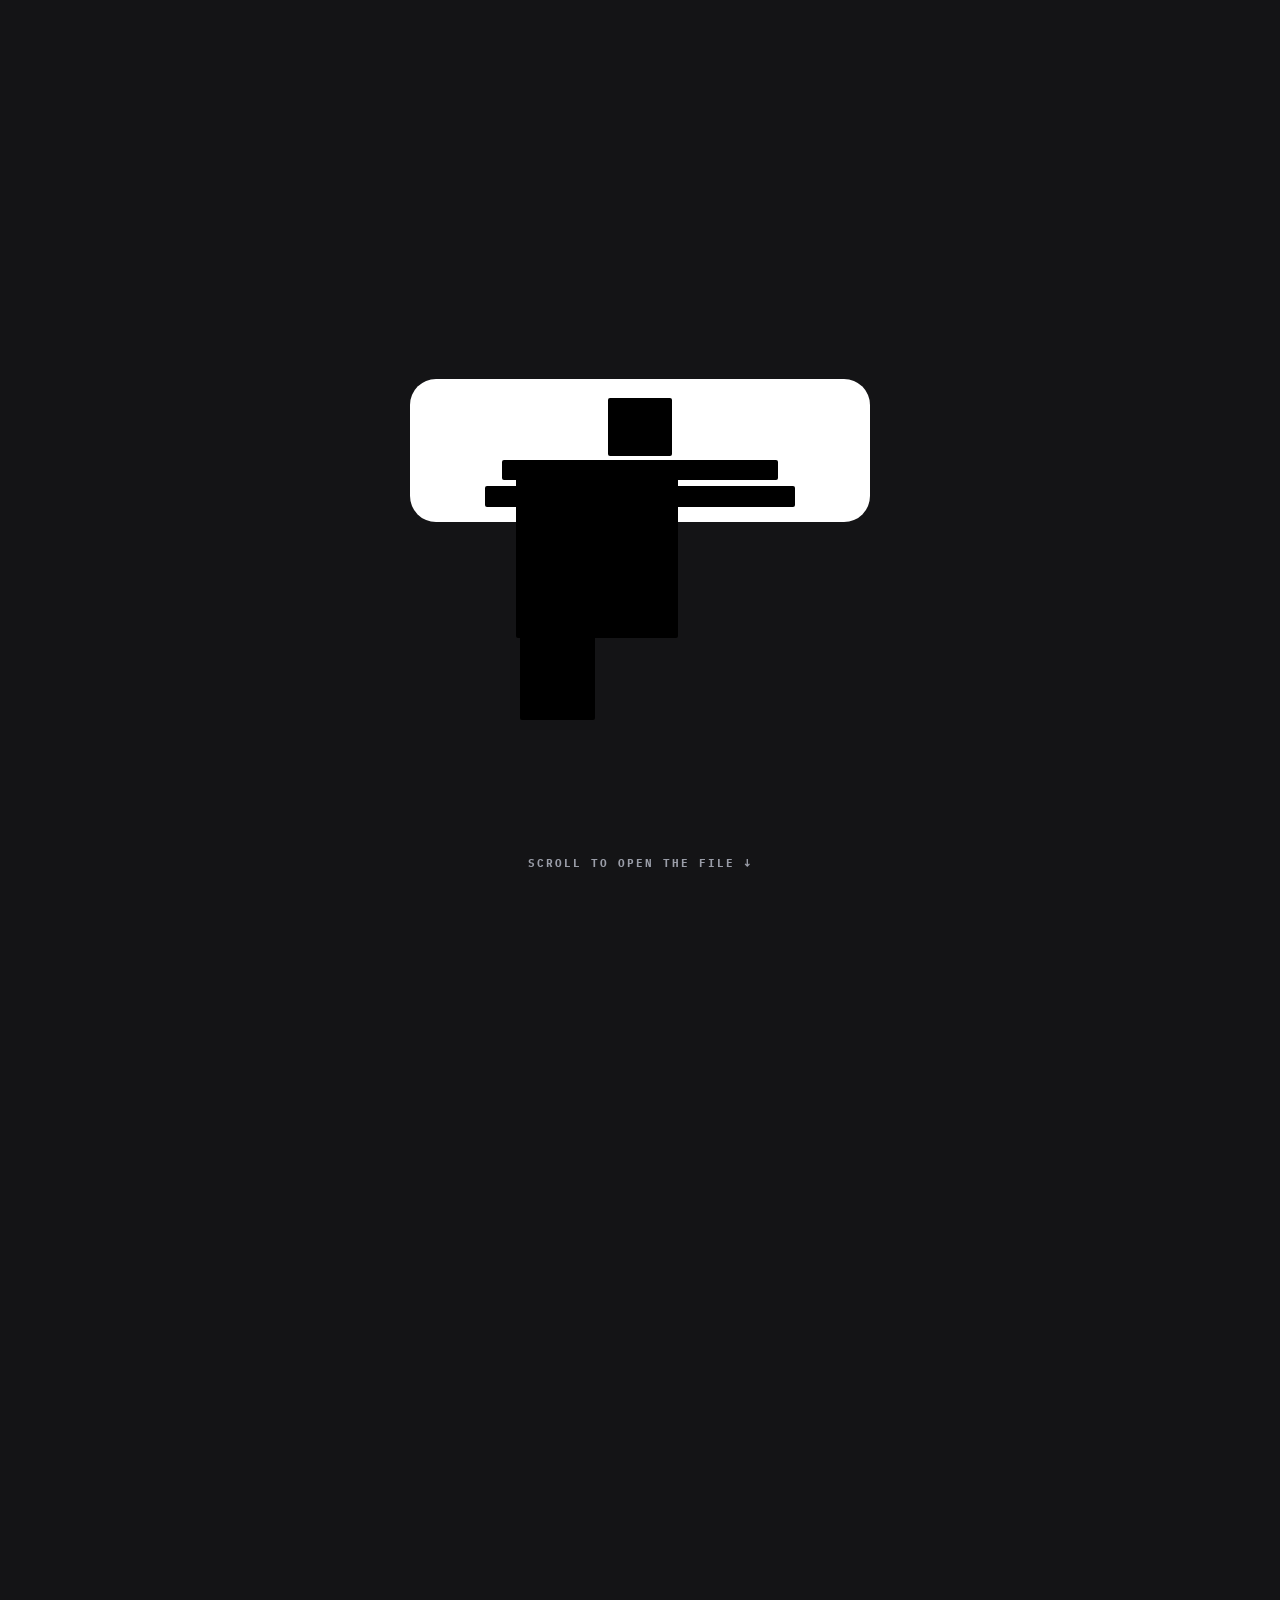
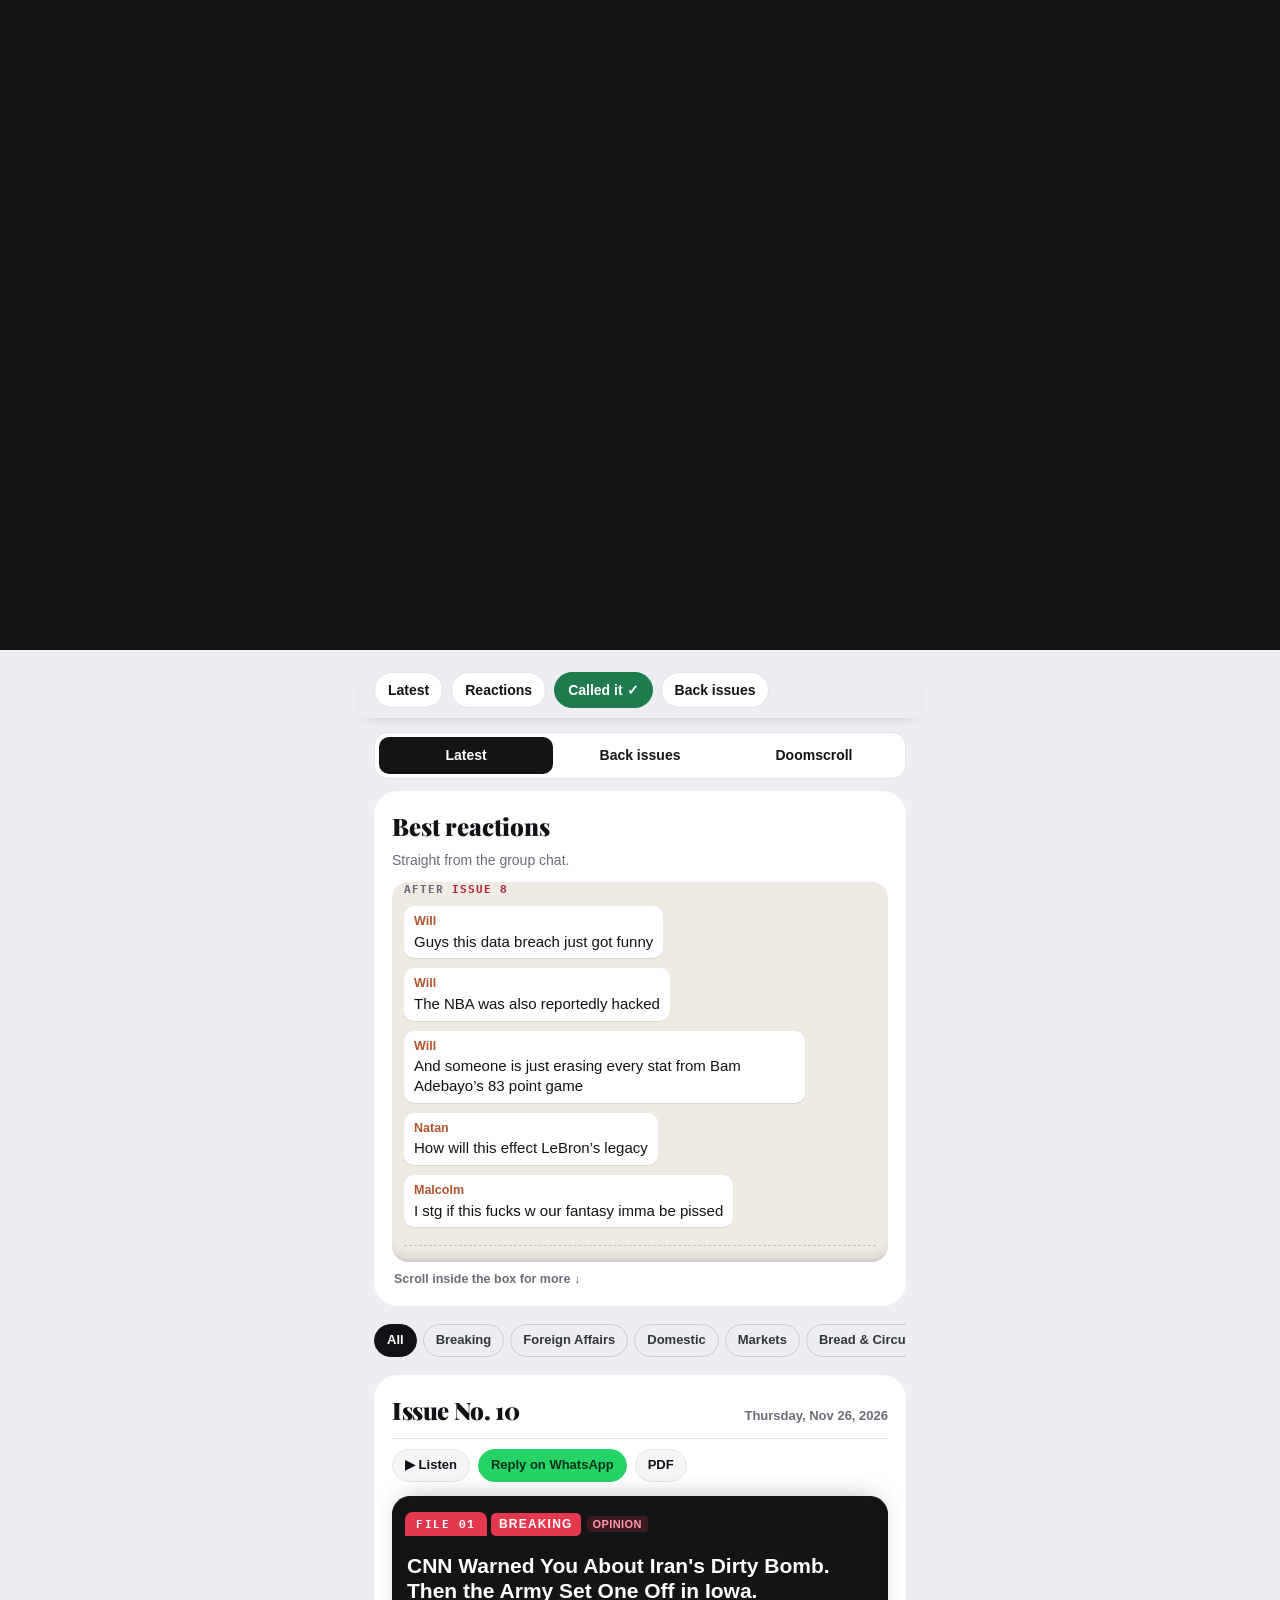
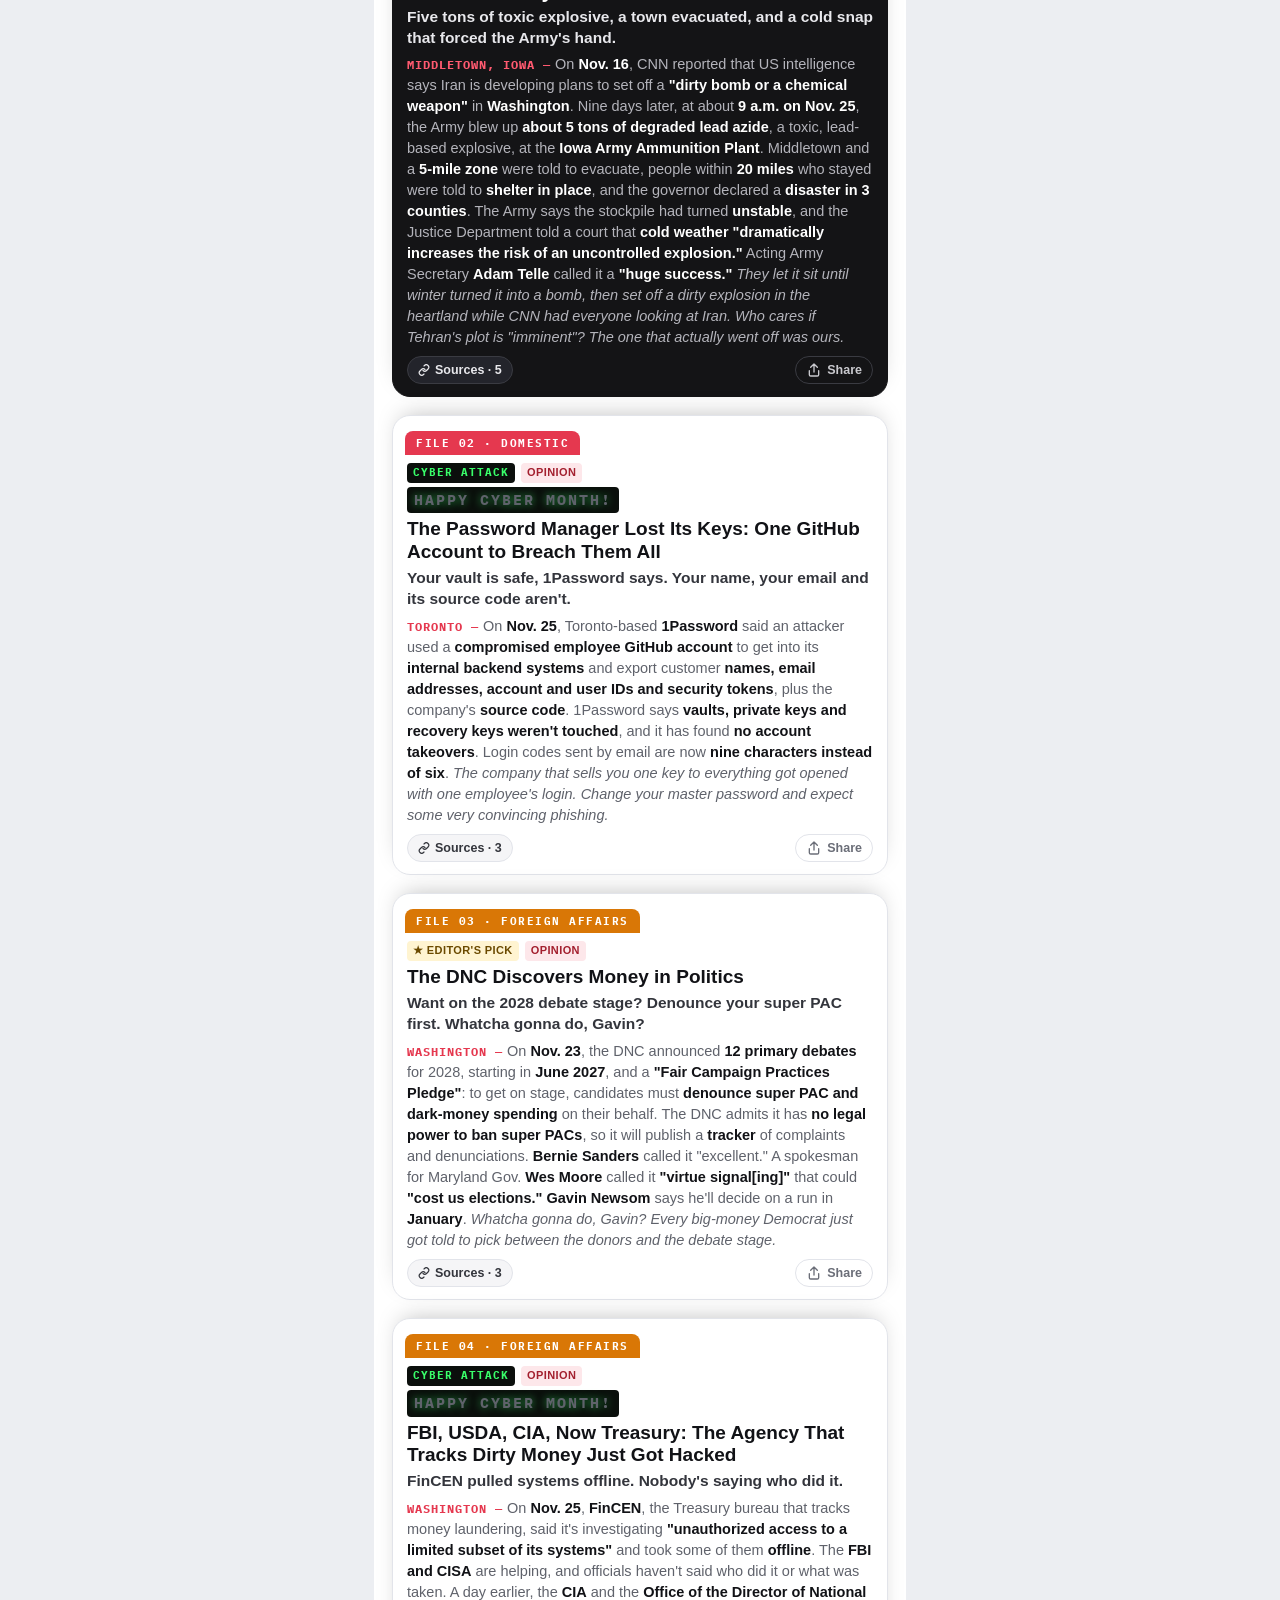
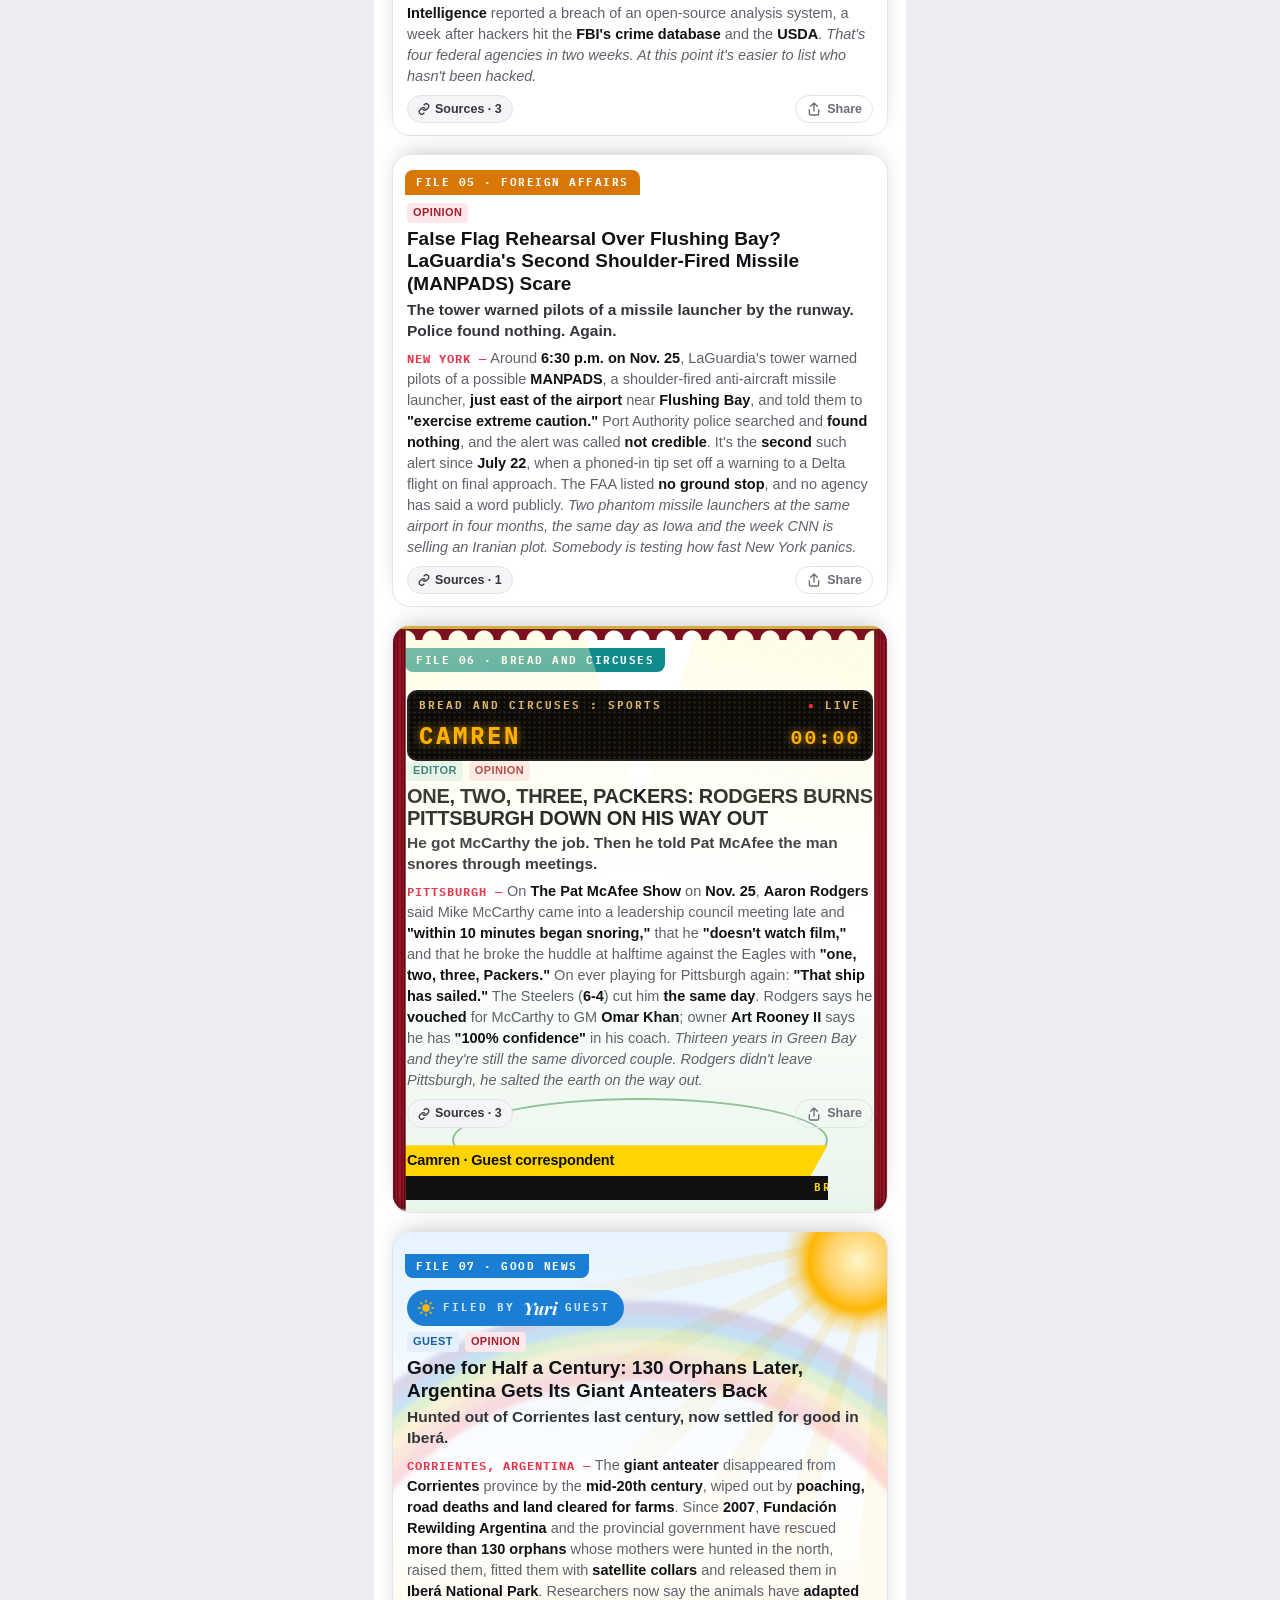
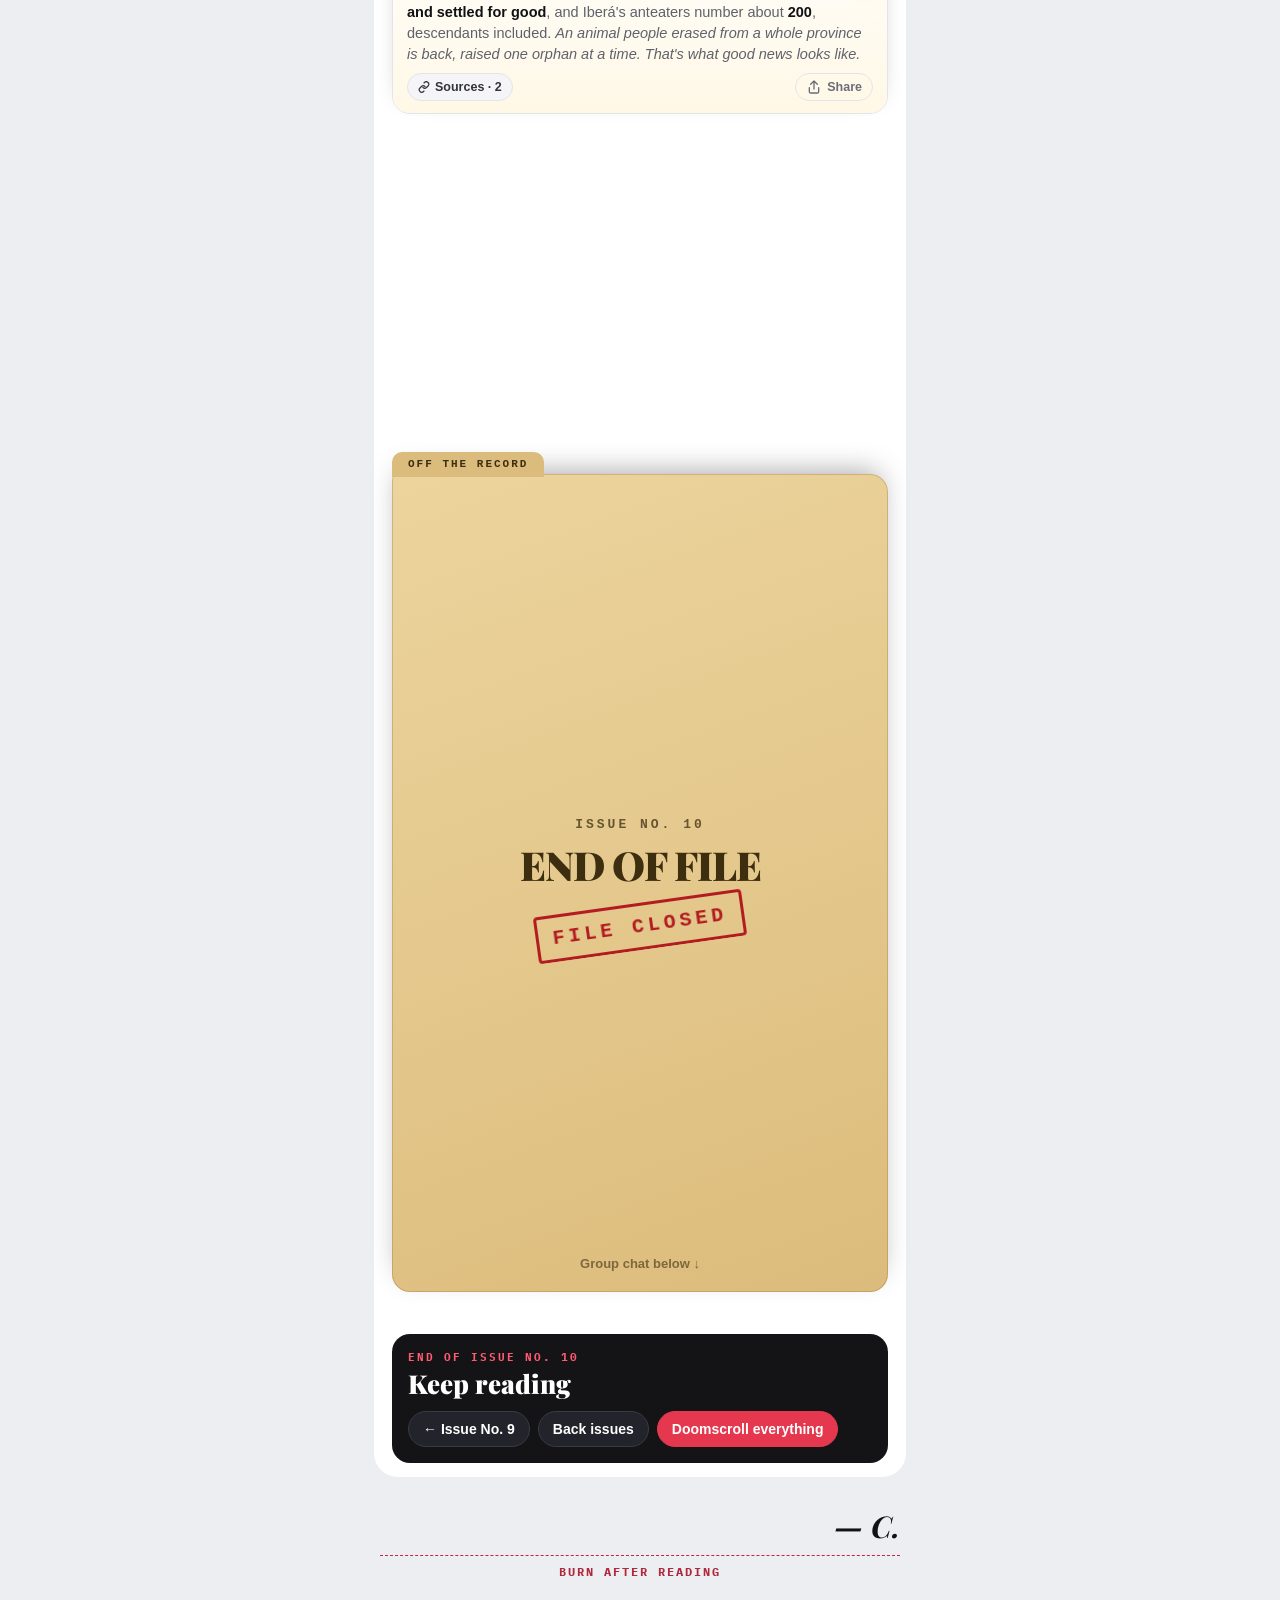
==== commit 5f883e5d: "Three reading views go live: Latest, Back issues newsstand, Doomscroll Co-Authored-By: Claude Opus 5" ====
--- a/index.html
+++ b/index.html
@@ -18,6 +18,7 @@
 <meta name="theme-color" content="#0e0f12" media="(prefers-color-scheme: dark)">
 <link rel="icon" href="media/icon.png">
 <link rel="stylesheet" href="style.css?v=01aadf7c">
+<link rel="stylesheet" href="views.css?v=7ebbca18">
 <script>document.documentElement.classList.add('js')</script>
 </head>
 <body>
@@ -36,6 +37,8 @@
 </section>
 <div class="col">
 <nav class="jump" aria-label="Jump to a section"><a href="#issue-10">Latest</a><a href="#reactions">Reactions</a><button type="button" class="calls-btn" aria-expanded="false" aria-controls="calls">Called it ✓</button><a href="#back">Back issues</a></nav>
+<div class="views" role="group" aria-label="How to read"><button type="button" data-view="latest" aria-pressed="true">Latest</button><button type="button" data-view="stand" aria-pressed="false">Back issues</button><button type="button" data-view="doom" aria-pressed="false">Doomscroll</button></div>
+<div class="doomorder" role="group" aria-label="Order" hidden><button type="button" data-order="new" aria-pressed="true">Newest first</button><button type="button" data-order="old" aria-pressed="false">Oldest first</button></div>
 <section class="panel" id="reactions" aria-labelledby="h-rx">
   <h2 id="h-rx">Best reactions</h2>
   <p class="sub">Straight from the group chat.</p>
@@ -46,11 +49,26 @@
   <div class="filters" role="group" aria-label="Show only one section"><button type="button" class="fl" data-f="all" aria-pressed="true">All</button><button type="button" class="fl" data-f="breaking" aria-pressed="false">Breaking</button><button type="button" class="fl" data-f="foreign" aria-pressed="false">Foreign Affairs</button><button type="button" class="fl" data-f="domestic" aria-pressed="false">Domestic</button><button type="button" class="fl" data-f="markets" aria-pressed="false">Markets</button><button type="button" class="fl" data-f="circus" aria-pressed="false">Bread &amp; Circuses</button><button type="button" class="fl" data-f="good" aria-pressed="false">Good News</button><button type="button" class="fl" data-f="calls" aria-pressed="false">Last Week's Call</button></div>
   <div class="bcf" role="group" aria-label="Bread and Circuses writers" hidden><button type="button" class="bcc" data-w="all" aria-pressed="true">Everyone</button><button type="button" class="bcc" data-w="Camren" aria-pressed="false">Camren</button><button type="button" class="bcc" data-w="Will" aria-pressed="false">Will</button><button type="button" class="bcc" data-w="Blaise" aria-pressed="false">Blaise</button><button type="button" class="bcc" data-k="sports" aria-pressed="false">Sports only</button><button type="button" class="bcc" data-k="media" aria-pressed="false">Media only</button></div>
   <div class="gnf" role="group" aria-label="Good News writers" hidden><button type="button" class="gnc" data-w="all" aria-pressed="true">Everyone</button><button type="button" class="gnc" data-w="Yuri" aria-pressed="false">Yuri</button><button type="button" class="gnc" data-w="Milosz" aria-pressed="false">Milosz</button></div>
-  <label class="toggle"><input type="checkbox" id="showall"> <span>Show all issues</span><small>Off: latest issue plus the back-issue strip. On: every issue in full.</small></label>
 </div>
 <p class="sr-only" id="announce" aria-live="polite"></p>
+<section class="stand" id="stand" aria-labelledby="h-stand" hidden>
+  <div class="kiosk">
+    <div class="roof" aria-hidden="true"><span class="frieze"></span><span class="sign">NEWS · OFF THE RECORD · ALL EDITIONS</span><span class="bulbs"></span></div>
+    <div class="booth">
+      <div class="stand-in">
+        <h2 id="h-stand">Back issues</h2>
+        <p class="sub">Every file on the rack. Pick one.</p>
+        <span class="card c1" aria-hidden="true">ALL FILES<br><b>FREE</b></span>
+        <div class="rack"><button type="button" class="dossier th-manila" data-open="10"><span class="d-tab">FILE NO. 10</span><span class="d-date">Thursday, Nov 26, 2026</span><span class="d-brk">BREAKING</span><span class="d-h">CNN Warned You About Iran&#x27;s Dirty Bomb. Then the Army Set One Off in Iowa.</span><span class="d-n">7 stories</span><span class="d-st" aria-hidden="true">NEW</span></button><button type="button" class="dossier th-war" data-open="9"><span class="d-tab">FILE NO. 9</span><span class="d-date">Tuesday, Nov 24, 2026</span><span class="d-kick">&#9876; WAR FILE</span><span class="d-holes" aria-hidden="true"></span><span class="d-brk">BREAKING</span><span class="d-h">Blockade, Meet the Jerry Can: The US Navy vs. Iran&#x27;s Pakistan Back Door</span><span class="d-n">9 stories</span><span class="d-st" aria-hidden="true">TOP SECRET</span></button><button type="button" class="dossier th-cyber" data-open="8"><span class="d-tab">FILE NO. 8</span><span class="d-date">Thursday, Nov 19, 2026</span><span class="d-kick">HAPPY CYBER MONTH!</span><span class="d-brk">BREAKING</span><span class="d-h">The Agency That Hears Everything Can&#x27;t Hear Itself. NSA Still Down 3 Days Later, Mid-War.</span><span class="d-n">8 stories</span><span class="d-st" aria-hidden="true">NOT FOR DISTRIBUTION</span></button><button type="button" class="dossier th-manila" data-open="7"><span class="d-tab">FILE NO. 7</span><span class="d-date">Tuesday, Nov 17, 2026</span><span class="d-brk">BREAKING</span><span class="d-h">Called It Again: The CIA Wasn&#x27;t Sure. Rubio&#x27;s Memo Was.</span><span class="d-n">12 stories</span><span class="d-st" aria-hidden="true">NOT FOR DISTRIBUTION</span></button><button type="button" class="dossier th-manila" data-open="6"><span class="d-tab">FILE NO. 6</span><span class="d-date">Thursday, Nov 12, 2026</span><span class="d-brk">BREAKING</span><span class="d-h">The Leather Jacket Comes Off. The Affairs Are the Cover Story.</span><span class="d-n">5 stories</span><span class="d-st" aria-hidden="true">NOT FOR DISTRIBUTION</span></button><button type="button" class="dossier th-manila" data-open="5"><span class="d-tab">FILE NO. 5</span><span class="d-date">Tuesday, Nov 10, 2026</span><span class="d-brk">BREAKING</span><span class="d-h">Hegseth and Rubio Reach for the Nuremberg Playbook</span><span class="d-n">7 stories</span><span class="d-st" aria-hidden="true">NOT FOR DISTRIBUTION</span></button><button type="button" class="dossier th-manila" data-open="4"><span class="d-tab">FILE NO. 4</span><span class="d-date">Thursday, Nov 5, 2026</span><span class="d-brk">BREAKING</span><span class="d-h">8th Largest Economy in the World Sees Regime Change for the First Time in Decades</span><span class="d-n">4 stories</span><span class="d-st" aria-hidden="true">NOT FOR DISTRIBUTION</span></button><button type="button" class="dossier th-war" data-open="3"><span class="d-tab">FILE NO. 3</span><span class="d-date">Tuesday, Nov 3, 2026</span><span class="d-kick">&#9876; WAR FILE</span><span class="d-holes" aria-hidden="true"></span><span class="d-brk">BREAKING</span><span class="d-h">Nuke the Mountain, Lose the War</span><span class="d-n">4 stories</span><span class="d-st" aria-hidden="true">TOP SECRET</span></button><button type="button" class="dossier th-manila" data-open="2"><span class="d-tab">FILE NO. 2</span><span class="d-date">Thursday, Oct 29, 2026</span><span class="d-brk">BREAKING</span><span class="d-h">Trump Accused of Rape? Again? And It&#x27;s Not His Wife? Woooow.</span><span class="d-n">6 stories</span><span class="d-st" aria-hidden="true">NOT FOR DISTRIBUTION</span></button><button type="button" class="dossier th-war" data-open="1"><span class="d-tab">FILE NO. 1</span><span class="d-date">Tuesday, Oct 27, 2026</span><span class="d-kick">&#9876; WAR FILE</span><span class="d-holes" aria-hidden="true"></span><span class="d-brk">BREAKING</span><span class="d-h">Oh Sweet! Finally, Modular Nuclear!</span><span class="d-n">7 stories</span><span class="d-st" aria-hidden="true">TOP SECRET</span></button></div>
+      </div>
+    </div>
+    <div class="counter" aria-hidden="true"><span class="stack"><b>CNN Warned You About Iran&#x27;s Dirty Bomb. Then the Army Set One Off in Iowa.</b></span><span class="stack"><b>Blockade, Meet the Jerry Can: The US Navy vs. Iran&#x27;s Pakistan Back Door</b></span><span class="stack"><b>The Agency That Hears Everything Can&#x27;t Hear Itself. NSA Still Down 3 Days Later, Mid-War.</b></span></div>
+  </div>
+  <div class="street" aria-hidden="true"><span class="crate"></span><span class="box"></span><span class="card c2">EXTRA!<br>EXTRA!</span></div>
+</section>
 <main>
-<article class="issue latest" id="issue-10" aria-labelledby="h-issue-10">
+<article class="issue latest" id="issue-10" data-n="10" aria-labelledby="h-issue-10">
+  <button type="button" class="to-stand" data-view="stand">← Back to the newsstand</button>
   <header class="ihead"><h2 id="h-issue-10">Issue No. 10</h2><span class="idate">Thursday, Nov 26, 2026</span></header>
   <div class="iactions">
     <button class="listen" type="button" aria-pressed="false"><span aria-hidden="true">▶</span> Listen</button>
@@ -106,12 +124,10 @@
 </ul>
   </div>
   <button class="expand" type="button">Show the full issue</button>
-</article>
-<section class="back" id="back" aria-labelledby="h-back">
-  <div class="pin"><div class="bhead"><h2 id="h-back">Back issues</h2><p>Tap a cover to read it.</p></div>
-  <div class="strip" id="strip"><a class="cov" href="#issue-9"><span class="t">Off the Record</span><span class="n">ISSUE NO. 9 · NOV 24</span><span class="st" aria-hidden="true">NOT FOR DISTRIBUTION</span><span class="b"><span class="lab2">BREAKING</span><span class="h">Blockade, Meet the Jerry Can: The US Navy vs. Iran&#x27;s Pakistan Back Door</span></span></a><a class="cov" href="#issue-8"><span class="t">Off the Record</span><span class="n">ISSUE NO. 8 · NOV 19</span><span class="st" aria-hidden="true">NOT FOR DISTRIBUTION</span><span class="b"><span class="lab2">BREAKING</span><span class="h">The Agency That Hears Everything Can&#x27;t Hear Itself. NSA Still Down 3 Days Later, Mid-War.</span></span></a><a class="cov" href="#issue-7"><span class="t">Off the Record</span><span class="n">ISSUE NO. 7 · NOV 17</span><span class="st" aria-hidden="true">NOT FOR DISTRIBUTION</span><span class="b"><span class="lab2">BREAKING</span><span class="h">Called It Again: The CIA Wasn&#x27;t Sure. Rubio&#x27;s Memo Was.</span></span></a><a class="cov" href="#issue-6"><span class="t">Off the Record</span><span class="n">ISSUE NO. 6 · NOV 12</span><span class="st" aria-hidden="true">NOT FOR DISTRIBUTION</span><span class="b"><span class="lab2">BREAKING</span><span class="h">The Leather Jacket Comes Off. The Affairs Are the Cover Story.</span></span></a><a class="cov" href="#issue-5"><span class="t">Off the Record</span><span class="n">ISSUE NO. 5 · NOV 10</span><span class="st" aria-hidden="true">NOT FOR DISTRIBUTION</span><span class="b"><span class="lab2">BREAKING</span><span class="h">Hegseth and Rubio Reach for the Nuremberg Playbook</span></span></a><a class="cov" href="#issue-4"><span class="t">Off the Record</span><span class="n">ISSUE NO. 4 · NOV 5</span><span class="st" aria-hidden="true">NOT FOR DISTRIBUTION</span><span class="b"><span class="lab2">BREAKING</span><span class="h">8th Largest Economy in the World Sees Regime Change for the First Time in Decades</span></span></a><a class="cov" href="#issue-3"><span class="t">Off the Record</span><span class="n">ISSUE NO. 3 · NOV 3</span><span class="st" aria-hidden="true">NOT FOR DISTRIBUTION</span><span class="b"><span class="lab2">BREAKING</span><span class="h">Nuke the Mountain, Lose the War</span></span></a><a class="cov" href="#issue-2"><span class="t">Off the Record</span><span class="n">ISSUE NO. 2 · OCT 29</span><span class="st" aria-hidden="true">NOT FOR DISTRIBUTION</span><span class="b"><span class="lab2">BREAKING</span><span class="h">Trump Accused of Rape? Again? And It&#x27;s Not His Wife? Woooow.</span></span></a><a class="cov" href="#issue-1"><span class="t">Off the Record</span><span class="n">ISSUE NO. 1 · OCT 27</span><span class="st" aria-hidden="true">NOT FOR DISTRIBUTION</span><span class="b"><span class="lab2">BREAKING</span><span class="h">Oh Sweet! Finally, Modular Nuclear!</span></span></a><div class="cov next" aria-hidden="true">ISSUE NO. 11<br>COMING DEC 1</div></div></div>
-</section>
-<article class="issue" id="issue-9" aria-labelledby="h-issue-9">
+  <nav class="next-up" aria-label="Keep reading"><p class="nu-k">END OF ISSUE NO. 10</p><p class="nu-h">Keep reading</p><div class="nu-b"><button type="button" data-open="9">← Issue No. 9</button><button type="button" data-view="stand">Back issues</button><button type="button" data-view="doom">Doomscroll everything</button></div></nav>
+</article>
+<article class="issue" id="issue-9" data-n="9" aria-labelledby="h-issue-9">
+  <button type="button" class="to-stand" data-view="stand">← Back to the newsstand</button>
   <header class="ihead"><h2 id="h-issue-9">Issue No. 9</h2><span class="idate">Tuesday, Nov 24, 2026</span></header>
   <div class="iactions">
     <button class="listen" type="button" aria-pressed="false"><span aria-hidden="true">▶</span> Listen</button>
@@ -178,8 +194,10 @@
 </ul>
   </div>
   <button class="expand" type="button">Show the full issue</button>
-</article>
-<article class="issue" id="issue-8" aria-labelledby="h-issue-8">
+  <nav class="next-up" aria-label="Keep reading"><p class="nu-k">END OF ISSUE NO. 9</p><p class="nu-h">Keep reading</p><div class="nu-b"><button type="button" data-open="8">← Issue No. 8</button><button type="button" data-view="stand">Back issues</button><button type="button" data-view="doom">Doomscroll everything</button></div></nav>
+</article>
+<article class="issue" id="issue-8" data-n="8" aria-labelledby="h-issue-8">
+  <button type="button" class="to-stand" data-view="stand">← Back to the newsstand</button>
   <header class="ihead"><h2 id="h-issue-8">Issue No. 8</h2><span class="idate">Thursday, Nov 19, 2026</span></header>
   <div class="iactions">
     <button class="listen" type="button" aria-pressed="false"><span aria-hidden="true">▶</span> Listen</button>
@@ -246,8 +264,10 @@
 </ul>
   </div>
   <button class="expand" type="button">Show the full issue</button>
-</article>
-<article class="issue" id="issue-7" aria-labelledby="h-issue-7">
+  <nav class="next-up" aria-label="Keep reading"><p class="nu-k">END OF ISSUE NO. 8</p><p class="nu-h">Keep reading</p><div class="nu-b"><button type="button" data-open="7">← Issue No. 7</button><button type="button" data-view="stand">Back issues</button><button type="button" data-view="doom">Doomscroll everything</button></div></nav>
+</article>
+<article class="issue" id="issue-7" data-n="7" aria-labelledby="h-issue-7">
+  <button type="button" class="to-stand" data-view="stand">← Back to the newsstand</button>
   <header class="ihead"><h2 id="h-issue-7">Issue No. 7</h2><span class="idate">Tuesday, Nov 17, 2026</span></header>
   <div class="iactions">
     <button class="listen" type="button" aria-pressed="false"><span aria-hidden="true">▶</span> Listen</button>
@@ -340,8 +360,10 @@
 </ul>
   </div>
   <button class="expand" type="button">Show the full issue</button>
-</article>
-<article class="issue" id="issue-6" aria-labelledby="h-issue-6">
+  <nav class="next-up" aria-label="Keep reading"><p class="nu-k">END OF ISSUE NO. 7</p><p class="nu-h">Keep reading</p><div class="nu-b"><button type="button" data-open="6">← Issue No. 6</button><button type="button" data-view="stand">Back issues</button><button type="button" data-view="doom">Doomscroll everything</button></div></nav>
+</article>
+<article class="issue" id="issue-6" data-n="6" aria-labelledby="h-issue-6">
+  <button type="button" class="to-stand" data-view="stand">← Back to the newsstand</button>
   <header class="ihead"><h2 id="h-issue-6">Issue No. 6</h2><span class="idate">Thursday, Nov 12, 2026</span></header>
   <div class="iactions">
     <button class="listen" type="button" aria-pressed="false"><span aria-hidden="true">▶</span> Listen</button>
@@ -381,8 +403,10 @@
 <div class="st-tools"><details class="sources"><summary>Sources · 2</summary><ul><li><a href="https://variety.com/2026/film/news/james-gunn-peter-safran-fired-dc-jeremy-latcham-1236943091/" rel="noopener" target="_blank">Variety: James Gunn, Peter Safran out at DC Studios</a></li><li><a href="https://fortune.com/2026/11/11/skydance-dc-studios-james-gunn-peter-safran-out-jeremy-latcham/" rel="noopener" target="_blank">Fortune: Skydance replaces DC Studios bosses with a Marvel veteran</a></li></ul></details><button aria-label="Share this story: DC's Doomsday: Gunn and Safran Out, Marvel Man In" class="share" data-id="i6-dc-s-doomsday-gunn-and-safran-out-marvel" data-title="DC's Doomsday: Gunn and Safran Out, Marvel Man In" type="button"><svg aria-hidden="true" height="16" viewbox="0 0 24 24" width="16"><path d="M12 3v12M7 8l5-5 5 5M5 13v6a2 2 0 0 0 2 2h10a2 2 0 0 0 2-2v-6" fill="none" stroke="currentColor" stroke-linecap="round" stroke-linejoin="round" stroke-width="2"></path></svg><span>Share</span></button></div><div class="foot-space"></div><div aria-hidden="true" class="press"><svg viewbox="0 0 40 50"><circle cx="20" cy="10" fill="#141416" r="7"></circle><rect fill="#141416" height="32" rx="6" width="20" x="10" y="18"></rect><rect fill="#333" height="12" rx="3" width="18" x="18" y="4"></rect><circle cx="30" cy="10" fill="#fff" r="4"></circle></svg><svg viewbox="0 0 40 50"><circle cx="20" cy="10" fill="#141416" r="7"></circle><rect fill="#141416" height="32" rx="6" width="20" x="10" y="18"></rect><rect fill="#333" height="12" rx="3" width="18" x="2" y="6"></rect><circle cx="8" cy="12" fill="#fff" r="4"></circle></svg><svg viewbox="0 0 40 50"><circle cx="20" cy="10" fill="#141416" r="7"></circle><rect fill="#141416" height="32" rx="6" width="20" x="10" y="18"></rect><rect fill="#333" height="12" rx="3" width="18" x="18" y="4"></rect><circle cx="30" cy="10" fill="#fff" r="4"></circle></svg><svg viewbox="0 0 40 50"><circle cx="20" cy="10" fill="#141416" r="7"></circle><rect fill="#141416" height="32" rx="6" width="20" x="10" y="18"></rect><rect fill="#333" height="12" rx="3" width="18" x="2" y="6"></rect><circle cx="8" cy="12" fill="#ff2d8a" r="4"></circle></svg></div></div><div class="closer" aria-hidden="true"><span class="ctab">OFF THE RECORD</span><span class="cno">ISSUE NO. 6</span><span class="cfile">END OF FILE</span><span class="cstamp2">FILE CLOSED</span><span class="cnext">Group chat below &darr;</span></div>
   </div>
   <button class="expand" type="button">Show the full issue</button>
-</article>
-<article class="issue" id="issue-5" aria-labelledby="h-issue-5">
+  <nav class="next-up" aria-label="Keep reading"><p class="nu-k">END OF ISSUE NO. 6</p><p class="nu-h">Keep reading</p><div class="nu-b"><button type="button" data-open="5">← Issue No. 5</button><button type="button" data-view="stand">Back issues</button><button type="button" data-view="doom">Doomscroll everything</button></div></nav>
+</article>
+<article class="issue" id="issue-5" data-n="5" aria-labelledby="h-issue-5">
+  <button type="button" class="to-stand" data-view="stand">← Back to the newsstand</button>
   <header class="ihead"><h2 id="h-issue-5">Issue No. 5</h2><span class="idate">Tuesday, Nov 10, 2026</span></header>
   <div class="iactions">
     <button class="listen" type="button" aria-pressed="false"><span aria-hidden="true">▶</span> Listen</button>
@@ -432,8 +456,10 @@
 <div class="st-tools"><details class="sources"><summary>Sources · 4</summary><ul><li><a href="https://www.packers.com/news/packers-rb-josh-jacobs-to-miss-time-due-to-surgery-on-broken-finger-nov-9-2026" rel="noopener" target="_blank">Packers.com: Jacobs to miss time due to surgery on broken finger</a></li><li><a href="https://www.espn.com/nfl/story/_/id/50435349/packers-rb-josh-jacobs-needs-surgery-fractured-finger" rel="noopener" target="_blank">ESPN: Packers RB Josh Jacobs needs surgery on finger</a></li><li><a href="https://www.espn.com/nfl/story/_/id/50383288/packers-josh-jacobs-not-worried-missing-more-games-additional-allegations" rel="noopener" target="_blank">ESPN: Jacobs not anticipating missing more time despite additional allegations</a></li><li><a href="https://www.nbcsports.com/fantasy/football/player-news/2026-11-01/jacobs-to-continue-playing-suspension-is-possible" rel="noopener" target="_blank">NBC Sports: Jacobs to continue playing, suspension possible</a></li></ul></details><button aria-label="Share this story: Bread and Circuses: Jacobs' Broken Finger Does What the NFL Won't" class="share" data-id="i5-bread-and-circuses-jacobs-broken-finger" data-title="Bread and Circuses: Jacobs' Broken Finger Does What the NFL Won't" type="button"><svg aria-hidden="true" height="16" viewbox="0 0 24 24" width="16"><path d="M12 3v12M7 8l5-5 5 5M5 13v6a2 2 0 0 0 2 2h10a2 2 0 0 0 2-2v-6" fill="none" stroke="currentColor" stroke-linecap="round" stroke-linejoin="round" stroke-width="2"></path></svg><span>Share</span></button></div><div class="foot-space"></div><div aria-hidden="true" class="l3"><span class="nm">Blaise · Guest correspondent</span><span class="tk"><span>BREAD AND CIRCUSES · SPORTS · ISSUE NO. 5 · GUEST WRITER: BLAISE · READ THE FULL PIECE ABOVE · BREAD AND CIRCUSES · SPORTS ·</span></span></div></div><div class="closer" aria-hidden="true"><span class="ctab">OFF THE RECORD</span><span class="cno">ISSUE NO. 5</span><span class="cfile">END OF FILE</span><span class="cstamp2">FILE CLOSED</span><span class="cnext">Group chat below &darr;</span></div>
   </div>
   <button class="expand" type="button">Show the full issue</button>
-</article>
-<article class="issue" id="issue-4" aria-labelledby="h-issue-4">
+  <nav class="next-up" aria-label="Keep reading"><p class="nu-k">END OF ISSUE NO. 5</p><p class="nu-h">Keep reading</p><div class="nu-b"><button type="button" data-open="4">← Issue No. 4</button><button type="button" data-view="stand">Back issues</button><button type="button" data-view="doom">Doomscroll everything</button></div></nav>
+</article>
+<article class="issue" id="issue-4" data-n="4" aria-labelledby="h-issue-4">
+  <button type="button" class="to-stand" data-view="stand">← Back to the newsstand</button>
   <header class="ihead"><h2 id="h-issue-4">Issue No. 4</h2><span class="idate">Thursday, Nov 5, 2026</span></header>
   <div class="iactions">
     <button class="listen" type="button" aria-pressed="false"><span aria-hidden="true">▶</span> Listen</button>
@@ -465,8 +491,10 @@
 <div class="st-tools"><details class="sources"><summary>Sources · 3</summary><ul><li><a href="https://www.reuters.com/legal/transactional/elon-musks-spacex-kicks-off-mega-ipo-wave-with-75-billion-haul-2026-10-26/" rel="noopener" target="_blank">Reuters: SpaceX record IPO</a></li><li><a href="https://www.pbs.org/newshour/nation/anthropic-files-for-potentially-the-biggest-ipo-ever-as-ceo-warns-of-ais-existential-risk-to-humanity" rel="noopener" target="_blank">PBS: Anthropic IPO filing</a></li><li><a href="https://www.fool.com/research/how-many-americans-own-stock/" rel="noopener" target="_blank">Motley Fool: who owns stock</a></li></ul></details><button aria-label="Share this story: Your 401(k)s Are Citadel's Exit Liquidity" class="share" data-id="i4-your-401-k-s-are-citadel-s-exit-liquidit" data-title="Your 401(k)s Are Citadel's Exit Liquidity" type="button"><svg aria-hidden="true" height="16" viewbox="0 0 24 24" width="16"><path d="M12 3v12M7 8l5-5 5 5M5 13v6a2 2 0 0 0 2 2h10a2 2 0 0 0 2-2v-6" fill="none" stroke="currentColor" stroke-linecap="round" stroke-linejoin="round" stroke-width="2"></path></svg><span>Share</span></button></div></div><div class="closer" aria-hidden="true"><span class="ctab">OFF THE RECORD</span><span class="cno">ISSUE NO. 4</span><span class="cfile">END OF FILE</span><span class="cstamp2">FILE CLOSED</span><span class="cnext">Group chat below &darr;</span></div>
   </div>
   <button class="expand" type="button">Show the full issue</button>
-</article>
-<article class="issue" id="issue-3" aria-labelledby="h-issue-3">
+  <nav class="next-up" aria-label="Keep reading"><p class="nu-k">END OF ISSUE NO. 4</p><p class="nu-h">Keep reading</p><div class="nu-b"><button type="button" data-open="3">← Issue No. 3</button><button type="button" data-view="stand">Back issues</button><button type="button" data-view="doom">Doomscroll everything</button></div></nav>
+</article>
+<article class="issue" id="issue-3" data-n="3" aria-labelledby="h-issue-3">
+  <button type="button" class="to-stand" data-view="stand">← Back to the newsstand</button>
   <header class="ihead"><h2 id="h-issue-3">Issue No. 3</h2><span class="idate">Tuesday, Nov 3, 2026</span></header>
   <div class="iactions">
     <button class="listen" type="button" aria-pressed="false"><span aria-hidden="true">▶</span> Listen</button>
@@ -498,8 +526,10 @@
 <div class="st-tools"><details class="sources"><summary>Sources · 2</summary><ul><li><a href="https://leger360.com/fr/sondage-postelectoral-quebec-2026/" rel="noopener" target="_blank">Léger: post-election poll</a></li><li><a href="https://www.ledevoir.com/politique/quebec/1008275/pq-estime-couts-referendum-130-millions" rel="noopener" target="_blank">Le Devoir: PQ's $130M referendum estimate</a></li></ul></details><button aria-label="Share this story: Oui to the PQ, Non to the Referendum" class="share" data-id="i3-oui-to-the-pq-non-to-the-referendum" data-title="Oui to the PQ, Non to the Referendum" type="button"><svg aria-hidden="true" height="16" viewbox="0 0 24 24" width="16"><path d="M12 3v12M7 8l5-5 5 5M5 13v6a2 2 0 0 0 2 2h10a2 2 0 0 0 2-2v-6" fill="none" stroke="currentColor" stroke-linecap="round" stroke-linejoin="round" stroke-width="2"></path></svg><span>Share</span></button></div></div><div class="closer" aria-hidden="true"><span class="ctab">OFF THE RECORD</span><span class="cno">ISSUE NO. 3</span><span class="cfile">END OF FILE</span><span class="cstamp2">FILE CLOSED</span><span class="cnext">Group chat below &darr;</span></div>
   </div>
   <button class="expand" type="button">Show the full issue</button>
-</article>
-<article class="issue" id="issue-2" aria-labelledby="h-issue-2">
+  <nav class="next-up" aria-label="Keep reading"><p class="nu-k">END OF ISSUE NO. 3</p><p class="nu-h">Keep reading</p><div class="nu-b"><button type="button" data-open="2">← Issue No. 2</button><button type="button" data-view="stand">Back issues</button><button type="button" data-view="doom">Doomscroll everything</button></div></nav>
+</article>
+<article class="issue" id="issue-2" data-n="2" aria-labelledby="h-issue-2">
+  <button type="button" class="to-stand" data-view="stand">← Back to the newsstand</button>
   <header class="ihead"><h2 id="h-issue-2">Issue No. 2</h2><span class="idate">Thursday, Oct 29, 2026</span></header>
   <div class="iactions">
     <button class="listen" type="button" aria-pressed="false"><span aria-hidden="true">▶</span> Listen</button>
@@ -514,8 +544,10 @@
 <div class="st-tools"><details class="sources"><summary>Sources · 2</summary><ul><li><a href="https://www.the-independent.com/news/world/americas/us-politics/trump-jeffrey-epstein-house-judiciary-committee-b3074163.html" rel="noopener" target="_blank">The Independent: Keul allegation in Democrats' Epstein report</a></li><li><a href="https://democrats-judiciary.house.gov/sites/evo-subsites/democrats-judiciary.house.gov/files/evo-media-document/2026-10.hjc-dems-staff-report-epstein-and-trump.pdf" rel="noopener" target="_blank">House Judiciary Democrats staff report (PDF)</a></li></ul></details><button aria-label="Share this story: Trump Accused of Rape? Again? And It's Not His Wife? Woooow." class="share" data-id="i2-trump-accused-of-rape-again-and-it-s-not" data-title="Trump Accused of Rape? Again? And It's Not His Wife? Woooow." type="button"><svg aria-hidden="true" height="16" viewbox="0 0 24 24" width="16"><path d="M12 3v12M7 8l5-5 5 5M5 13v6a2 2 0 0 0 2 2h10a2 2 0 0 0 2-2v-6" fill="none" stroke="currentColor" stroke-linecap="round" stroke-linejoin="round" stroke-width="2"></path></svg><span>Share</span></button></div></div><h3 class="sec" data-f="domestic" style="color:#e5384f">Domestic</h3><div class="story reveal" data-f="domestic" id="i2-carney-s-garage-sale-starts-at-the-airpo"><span aria-hidden="true" class="ftab" style="--tab:#e5384f">FILE 02 · DOMESTIC</span><div class="src"><span class="tag o">Opinion</span></div><h4 class="hl"><span>Carney's Garage Sale Starts at the Airport</span></h4><p><span class="rd">Pearson, Montréal-Trudeau, Vancouver and Calgary are being opened to decades-long private concessions.</span></p><div class="st-tools"><details class="sources"><summary>Sources · 2</summary><ul><li><a href="https://thepointer.com/article/2026-10-05/a-terrible-decision-pm-carney-set-to-open-canada-s-four-largest-airports-to-private-investment" rel="noopener" target="_blank">The Pointer: airport privatization</a></li><li><a href="https://www.ctvnews.ca/canada/article/very-cautious-canadians-skeptical-of-major-airports-privatization-nanos-survey-shows/" rel="noopener" target="_blank">CTV: Nanos poll on airport privatization</a></li></ul></details><button aria-label="Share this story: Carney's Garage Sale Starts at the Airport" class="share" data-id="i2-carney-s-garage-sale-starts-at-the-airpo" data-title="Carney's Garage Sale Starts at the Airport" type="button"><svg aria-hidden="true" height="16" viewbox="0 0 24 24" width="16"><path d="M12 3v12M7 8l5-5 5 5M5 13v6a2 2 0 0 0 2 2h10a2 2 0 0 0 2-2v-6" fill="none" stroke="currentColor" stroke-linecap="round" stroke-linejoin="round" stroke-width="2"></path></svg><span>Share</span></button></div></div><div class="story reveal" data-f="domestic" id="i2-already-inside-the-hackers-waiting-in-no"><span aria-hidden="true" class="ftab" style="--tab:#e5384f">FILE 03 · DOMESTIC</span><div class="src"><span class="tag o">Opinion</span></div><h4 class="hl"><span>Already Inside: The Hackers Waiting in North America's Grid</span></h4><p><span class="rd">Chinese state hackers have sat in our utilities for years. The grid goes down at the first break of war.</span></p><div class="st-tools"><details class="sources"><summary>Sources · 3</summary><ul><li><a href="https://qz.com/power-grids-ai-cyberattacks-small-utilities-defenses-101926" rel="noopener" target="_blank">Quartz: power grids and Volt Typhoon</a></li><li><a href="https://industrialcyber.co/control-device-security/canada-flags-urgent-threat-from-nation-state-and-criminal-groups-to-critical-infrastructure/" rel="noopener" target="_blank">Industrial Cyber: Canada flags urgent infrastructure threat</a></li><li><a href="https://energynewsbeat.co/enb-publisher-picks/trumps-grid-security-order-could-backfire-on-americas-ai-boom/" rel="noopener" target="_blank">Energy News Beat: grid emergency order</a></li></ul></details><button aria-label="Share this story: Already Inside: The Hackers Waiting in North America's Grid" class="share" data-id="i2-already-inside-the-hackers-waiting-in-no" data-title="Already Inside: The Hackers Waiting in North America's Grid" type="button"><svg aria-hidden="true" height="16" viewbox="0 0 24 24" width="16"><path d="M12 3v12M7 8l5-5 5 5M5 13v6a2 2 0 0 0 2 2h10a2 2 0 0 0 2-2v-6" fill="none" stroke="currentColor" stroke-linecap="round" stroke-linejoin="round" stroke-width="2"></path></svg><span>Share</span></button></div></div><h3 class="sec" data-f="markets" style="color:#8e3fa6;margin-top:22px">Markets</h3><div class="story reveal" data-f="markets" id="i2-six-month-high-zero-chance-of-peace-why"><span aria-hidden="true" class="ftab" style="--tab:#8e3fa6">FILE 04 · MARKETS</span><div class="src"><span class="tag o">Opinion</span></div><h4 class="hl"><span>Six-Month High, Zero Chance of Peace: Why Oil Isn't Coming Down</span></h4><p><span class="rd">Brent is near $115 on Houthi strikes. The market is betting on Iran talks that will fail.</span></p><div class="st-tools"><details class="sources"><summary>Sources · 2</summary><ul><li><a href="https://www.reuters.com/business/energy/oil-little-changed-supply-concern-lingers-amid-houthi-attacks-saudi-arabia-2026-10-23/" rel="noopener" target="_blank">Reuters: Brent highest since April</a></li><li><a href="https://grafa.com/en/news/united-states/oil-prices-fall-iran-diplomacy-saudi-supply-risks" rel="noopener" target="_blank">Grafa: oil falls on Iran talks</a></li></ul></details><button aria-label="Share this story: Six-Month High, Zero Chance of Peace: Why Oil Isn't Coming Down" class="share" data-id="i2-six-month-high-zero-chance-of-peace-why" data-title="Six-Month High, Zero Chance of Peace: Why Oil Isn't Coming Down" type="button"><svg aria-hidden="true" height="16" viewbox="0 0 24 24" width="16"><path d="M12 3v12M7 8l5-5 5 5M5 13v6a2 2 0 0 0 2 2h10a2 2 0 0 0 2-2v-6" fill="none" stroke="currentColor" stroke-linecap="round" stroke-linejoin="round" stroke-width="2"></path></svg><span>Share</span></button></div></div><h3 class="sec" data-f="foreign" style="color:#d97706;margin-top:22px">Foreign Affairs</h3><div class="story reveal" data-f="foreign" id="i2-sudan-the-genocide-you-can-see-from-spac"><span aria-hidden="true" class="ftab" style="--tab:#d97706">FILE 05 · FOREIGN AFFAIRS</span><div class="src"><span class="pick">★ Editor's Pick</span><span class="tag a">Analysis</span></div><h4 class="hl"><span>Sudan: The Genocide You Can See From Space, and Why You Haven't Heard About It</span></h4><p><span class="rd">One year after the RSF took El Fasher, satellites show a city emptied of life.</span></p><div class="st-tools"><details class="sources"><summary>Sources · 2</summary><ul><li><a href="https://www.amnesty.org/en/latest/news/2026/10/sudan-el-fasher-civilians-suffer-unlawful-killings-detention-and-torture-one-year-after-citys-capture-by-the-rsf-new-testimony/" rel="noopener" target="_blank">Amnesty: El Fasher one year on</a></li><li><a href="https://www.dabangasudan.org/en/all-news/article/sudan-war-yale-report-reveals-el-fashers-devastation-a-year-after-rsf-takeover" rel="noopener" target="_blank">Dabanga: Yale satellite report</a></li></ul></details><button aria-label="Share this story: Sudan: The Genocide You Can See From Space, and Why You Haven't Heard About It" class="share" data-id="i2-sudan-the-genocide-you-can-see-from-spac" data-title="Sudan: The Genocide You Can See From Space, and Why You Haven't Heard About It" type="button"><svg aria-hidden="true" height="16" viewbox="0 0 24 24" width="16"><path d="M12 3v12M7 8l5-5 5 5M5 13v6a2 2 0 0 0 2 2h10a2 2 0 0 0 2-2v-6" fill="none" stroke="currentColor" stroke-linecap="round" stroke-linejoin="round" stroke-width="2"></path></svg><span>Share</span></button></div></div><div class="story reveal" data-f="foreign" id="i2-toronto-profits-mercenaries-patrol-katan"><span aria-hidden="true" class="ftab" style="--tab:#d97706">FILE 06 · FOREIGN AFFAIRS</span><div class="src"><span class="tag o">Opinion</span></div><h4 class="hl"><span>Toronto Profits, Mercenaries Patrol, Katanga Pays</span></h4><p><span class="rd">Canadian copper in the Congo is booming as Blackwater's founder moves his guns for hire into the mining belt.</span></p><div class="st-tools"><details class="sources"><summary>Sources · 3</summary><ul><li><a href="https://www.mining.com/ivanhoe-copper-output-jumps-19-as-kamoa-kakula-rebounds/" rel="noopener" target="_blank">Mining.com: Ivanhoe output</a></li><li><a href="https://www.nytimes.com/2026/10/09/world/africa/erik-prince-congo-mercenary-kennedy-vectus-contract.html" rel="noopener" target="_blank">NYT: Erik Prince's shadow war in Congo</a></li><li><a href="https://www.sofx.com/breakdown-tim-kennedy-shot-in-ambush-on-erik-princes-congo-force/" rel="noopener" target="_blank">SOFX: Vectus Global ambush</a></li></ul></details><button aria-label="Share this story: Toronto Profits, Mercenaries Patrol, Katanga Pays" class="share" data-id="i2-toronto-profits-mercenaries-patrol-katan" data-title="Toronto Profits, Mercenaries Patrol, Katanga Pays" type="button"><svg aria-hidden="true" height="16" viewbox="0 0 24 24" width="16"><path d="M12 3v12M7 8l5-5 5 5M5 13v6a2 2 0 0 0 2 2h10a2 2 0 0 0 2-2v-6" fill="none" stroke="currentColor" stroke-linecap="round" stroke-linejoin="round" stroke-width="2"></path></svg><span>Share</span></button></div></div><div class="closer" aria-hidden="true"><span class="ctab">OFF THE RECORD</span><span class="cno">ISSUE NO. 2</span><span class="cfile">END OF FILE</span><span class="cstamp2">FILE CLOSED</span><span class="cnext">Group chat below &darr;</span></div>
   </div>
   <button class="expand" type="button">Show the full issue</button>
-</article>
-<article class="issue" id="issue-1" aria-labelledby="h-issue-1">
+  <nav class="next-up" aria-label="Keep reading"><p class="nu-k">END OF ISSUE NO. 2</p><p class="nu-h">Keep reading</p><div class="nu-b"><button type="button" data-open="1">← Issue No. 1</button><button type="button" data-view="stand">Back issues</button><button type="button" data-view="doom">Doomscroll everything</button></div></nav>
+</article>
+<article class="issue" id="issue-1" data-n="1" aria-labelledby="h-issue-1">
+  <button type="button" class="to-stand" data-view="stand">← Back to the newsstand</button>
   <header class="ihead"><h2 id="h-issue-1">Issue No. 1</h2><span class="idate">Tuesday, Oct 27, 2026</span></header>
   <div class="iactions">
     <button class="listen" type="button" aria-pressed="false"><span aria-hidden="true">▶</span> Listen</button>
@@ -533,6 +565,7 @@
   <h3 class="sec" data-f="calls" style="color:#1f7a4d;margin-top:22px">Last Week's Call</h3><div data-f="calls" style="border:1.5px dashed #d5d8df;border-radius:16px;padding:14px;margin:4px 0 4px"><strong style="display:block;font-size:17px">Coming next week</strong><span style="font-size:14px;color:#6b6e78">The scorecard goes here: what I called, and what actually happened.</span></div>
   </div>
   <button class="expand" type="button">Show the full issue</button>
+  <nav class="next-up" aria-label="Keep reading"><p class="nu-k">END OF ISSUE NO. 1</p><p class="nu-h">Keep reading</p><div class="nu-b"><button type="button" data-view="stand">Back issues</button><button type="button" data-view="doom">Doomscroll everything</button></div></nav>
 </article>
 </main>
 <footer class="signoff">
@@ -552,5 +585,6 @@
 <script src="vendor/gsap.min.js?v=ff86cb55" defer></script>
 <script src="vendor/ScrollTrigger.min.js?v=2e3b8c36" defer></script>
 <script src="app.js?v=8ece470a" defer></script>
+<script src="views.js?v=6191c8af" defer></script>
 </body>
 </html>
--- a/views.css
+++ b/views.css
@@ -0,0 +1,133 @@
+/* Three reading views (preview only). Loaded by views.html; style.css is untouched. */
+
+/* ---- view switcher + doomscroll order ---- */
+.views,.doomorder{display:flex;gap:0;background:#fff;border:1px solid #e2e4ea;border-radius:14px;padding:4px;margin:0 0 12px}
+.views[hidden],.doomorder[hidden]{display:none}
+.views button,.doomorder button{flex:1 1 0;min-width:0;font:700 14px/1.2 -apple-system,BlinkMacSystemFont,"Segoe UI",Roboto,Arial,sans-serif;padding:10px 6px;border:0;border-radius:10px;background:transparent;color:#141416;cursor:pointer}
+.views button[aria-pressed="true"]{background:#141416;color:#fff}
+.doomorder button{font-size:13px}
+.doomorder button[aria-pressed="true"]{background:#e5384f;color:#fff}
+
+/* ---- which view is showing ---- */
+body.v-latest .issue:not(.latest){display:none!important}
+body.v-stand main{display:none!important}
+body.v-stand .stand{display:block}
+body.v-one .issue{display:none!important}
+body.v-one .issue.on{display:block!important}
+body.v-doom .issue{display:block!important}
+body.v-doom main{display:flex;flex-direction:column}
+body.v-doom .next-up{display:none}
+
+/* back-to-newsstand pill, only shown when a single issue is open */
+.to-stand{display:none;align-items:center;font:700 13px/1.2 -apple-system,BlinkMacSystemFont,"Segoe UI",Roboto,Arial,sans-serif;padding:7px 12px;margin-bottom:10px;border-radius:999px;border:1px solid #e2e4ea;background:#f5f5f7;color:#141416;cursor:pointer}
+body.v-one .to-stand{display:inline-flex}
+
+/* ---- keep reading panel at the end of each issue ---- */
+.next-up{margin:18px 0 4px;padding:16px;border-radius:18px;background:#141416;color:#fff}
+.nu-k{font-family:MONO,monospace;font-weight:700;font-size:11px;letter-spacing:2px;color:#ff5a70;margin:0}
+.nu-h{font-family:PF,Georgia,serif;font-weight:900;font-size:26px;line-height:1.1;margin:4px 0 12px}
+.nu-b{display:flex;flex-wrap:wrap;gap:8px}
+.nu-b button{font:700 14px/1.2 -apple-system,BlinkMacSystemFont,"Segoe UI",Roboto,Arial,sans-serif;padding:9px 14px;border-radius:999px;border:1px solid #3a3b42;background:#23242b;color:#fff;cursor:pointer}
+.nu-b button[data-view="doom"]{background:#e5384f;border-color:#e5384f}
+
+/* ---- back-issues: newsstand kiosk ---- */
+.stand[hidden]{display:none}
+.stand{position:relative;margin:0 -14px 18px;padding:22px 10px 0;border-radius:24px;overflow:hidden;
+  background-color:#cfc8bb;
+  background-image:linear-gradient(#b5ad9f 2px,transparent 2px),linear-gradient(90deg,#b5ad9f 2px,transparent 2px),linear-gradient(90deg,#b5ad9f 2px,transparent 2px);
+  background-size:100% 56px,120px 112px,120px 112px;background-position:0 0,0 0,60px 56px}
+.kiosk{position:relative;z-index:1;filter:drop-shadow(0 10px 14px rgba(0,0,0,.35))}
+.roof{position:relative;display:block;margin:0 -6px;height:64px;background:#173326;
+  clip-path:polygon(4% 0,96% 0,100% 100%,0 100%);border-bottom:5px solid #0e2218}
+.roof .frieze{position:absolute;left:8%;right:8%;top:8px;height:12px;
+  background:linear-gradient(135deg,#2e5a44 25%,transparent 25%) -6px 0/12px 12px,linear-gradient(225deg,#2e5a44 25%,transparent 25%) -6px 0/12px 12px;opacity:.9}
+.roof .sign{position:absolute;left:0;right:0;top:26px;text-align:center;font-family:PF,Georgia,serif;font-style:italic;font-weight:700;font-size:15px;letter-spacing:2px;color:#f3e6c4;text-shadow:0 0 6px rgba(255,214,140,.55)}
+.roof .bulbs{position:absolute;left:6%;right:6%;bottom:-3px;height:8px;
+  background:radial-gradient(circle,#ffe7a8 0 2.5px,rgba(255,200,90,.45) 3px,transparent 4.5px) 0 0/22px 8px repeat-x}
+.booth{position:relative;background:#1f3a2c;padding:0 9px 9px;border-radius:0 0 4px 4px}
+.stand-in{position:relative;padding:14px 10px 12px;border-radius:2px;
+  background:radial-gradient(ellipse at 50% 0,rgba(255,214,140,.38),transparent 60%),
+    repeating-linear-gradient(90deg,rgba(0,0,0,.13) 0 2px,transparent 2px 44px),
+    linear-gradient(#8a5a2b,#6a421e)}
+.stand h2{display:inline-block;margin:0 0 6px;padding:6px 12px 4px;background:#e8dcc3;color:#1a1a1a;font-family:PF,Georgia,serif;font-weight:900;font-size:28px;line-height:1;transform:rotate(-2deg);box-shadow:0 2px 4px rgba(0,0,0,.35)}
+.stand .sub{display:block;width:max-content;max-width:62%;margin:2px 0 16px;padding:4px 8px;background:#fffbe6;color:#333;font-size:13px;transform:rotate(1.2deg);box-shadow:0 1px 3px rgba(0,0,0,.3);position:relative}
+.stand .sub::before{content:"";position:absolute;left:50%;top:-6px;width:34px;height:12px;margin-left:-17px;background:rgba(255,255,255,.55);transform:rotate(-3deg)}
+.card{position:absolute;font-family:"Marker Felt","Bradley Hand","Segoe Print","Comic Sans MS",cursive;font-weight:700;line-height:1.05;text-align:center;box-shadow:0 2px 4px rgba(0,0,0,.35)}
+.card.c1{right:12px;top:12px;background:#fff;color:#1d3fa8;font-size:14px;padding:6px 9px;transform:rotate(6deg);border:1px solid #ddd}
+.card.c1 b{font-size:20px;color:#c8243b}
+.rack{display:grid;grid-template-columns:repeat(2,minmax(0,1fr));gap:30px 12px;padding-top:10px}
+.rack .dossier{box-shadow:0 12px 0 -2px #c4904f,0 16px 10px -6px rgba(0,0,0,.55);transform:rotate(-1.2deg)}
+.rack .dossier:nth-child(even){transform:rotate(1deg)}
+.rack .dossier:hover,.rack .dossier:focus-visible{transform:translateY(-4px) rotate(0)}
+.rack .dossier::before{content:"";position:absolute;left:50%;top:-12px;width:10px;height:24px;margin-left:-5px;z-index:3;border-radius:2px;
+  background:linear-gradient(90deg,#c9a46e,#e6c999 45%,#b98f57);box-shadow:0 1px 2px rgba(0,0,0,.45)}
+.counter{display:flex;gap:6px;align-items:flex-end;justify-content:center;margin:0 -6px;padding:10px 8px 0;height:64px;background:#173326;border-top:6px solid #0e2218}
+.stack{position:relative;flex:1;max-width:32%;height:40px;padding:3px 5px 0;overflow:hidden;
+  background:repeating-linear-gradient(#f4f1ea 0 3px,#d6d0c2 3px 4px);border-radius:2px 2px 0 0;transform:rotate(-1deg)}
+.stack:nth-child(2){height:48px;transform:rotate(1deg)}
+.stack b{display:block;background:#f4f1ea;font-family:PF,Georgia,serif;font-style:italic;font-weight:700;font-size:9px;line-height:1.15;color:#222;white-space:nowrap;overflow:hidden;text-overflow:ellipsis;padding:2px 3px}
+.street{position:relative;height:64px;margin:0 -10px;background:#9c9891;
+  background-image:repeating-linear-gradient(90deg,transparent 0 46%,#7d7a74 46% 46.4%,transparent 46.4% 100%)}
+.street::after{content:"";position:absolute;right:16px;bottom:10px;width:90px;height:22px;background:repeating-linear-gradient(90deg,#4a4844 0 3px,#6e6b66 3px 7px);border-radius:2px;opacity:.8}
+.crate{position:absolute;left:16px;bottom:10px;width:92px;height:40px;border-radius:3px;background:#b8322a;
+  background-image:repeating-linear-gradient(45deg,transparent 0 6px,rgba(0,0,0,.28) 6px 8px),repeating-linear-gradient(-45deg,transparent 0 6px,rgba(0,0,0,.28) 6px 8px)}
+.crate::before{content:"";position:absolute;left:6px;right:6px;top:-9px;height:12px;background:repeating-linear-gradient(#f4f1ea 0 2px,#cfc9bc 2px 3px);transform:rotate(-3deg)}
+.box{position:absolute;left:112px;bottom:10px;width:70px;height:34px;background:#c89b62;border-radius:2px;box-shadow:inset 0 -6px 0 rgba(0,0,0,.12)}
+.box::before{content:"";position:absolute;left:4px;right:4px;top:-8px;height:10px;background:repeating-linear-gradient(#f4f1ea 0 2px,#cfc9bc 2px 3px);transform:rotate(2deg)}
+.card.c2{left:196px;bottom:14px;background:#d8b98a;color:#b0283c;font-size:13px;padding:4px 7px;transform:rotate(-5deg)}
+@media (max-width:360px){.rack{grid-template-columns:1fr}.card.c2{display:none}}
+@media (prefers-color-scheme:dark){
+  .stand{background-color:#3a3732;background-image:linear-gradient(#2e2b27 2px,transparent 2px),linear-gradient(90deg,#2e2b27 2px,transparent 2px),linear-gradient(90deg,#2e2b27 2px,transparent 2px)}
+  .stand-in{background:radial-gradient(ellipse at 50% 0,rgba(255,200,110,.5),transparent 65%),repeating-linear-gradient(90deg,rgba(0,0,0,.2) 0 2px,transparent 2px 44px),linear-gradient(#7a4e24,#4f3116)}
+  .roof .sign{text-shadow:0 0 10px rgba(255,214,140,.9)}
+  .street{background-color:#2b2a28}
+}
+@media (prefers-reduced-motion:reduce){.rack .dossier{transition:none}}
+
+/* manila folder */
+.dossier{position:relative;display:flex;flex-direction:column;gap:6px;text-align:left;font:inherit;cursor:pointer;border:0;padding:40px 12px 14px;min-height:210px;border-radius:4px 12px 12px 12px;background:linear-gradient(160deg,#e9cf95,#dcbc7c);color:#2b2210;transition:transform .2s}
+.dossier:hover,.dossier:focus-visible{transform:translateY(-4px) rotate(-1deg)}
+.dossier:focus-visible{outline:2px solid #2b2210;outline-offset:3px}
+.d-tab{position:absolute;top:-14px;left:0;background:#dcbc7c;border-radius:8px 8px 0 0;padding:3px 10px;font-family:MONO,monospace;font-weight:700;font-size:10.5px;letter-spacing:1.5px}
+.d-date{font-family:MONO,monospace;font-weight:700;font-size:10.5px;opacity:.75}
+.d-brk{align-self:flex-start;background:#e5384f;color:#fff;font-size:10px;font-weight:800;letter-spacing:1px;padding:2px 6px;border-radius:4px}
+.d-h{font-family:PF,Georgia,serif;font-style:italic;font-weight:700;font-size:16px;line-height:1.2}
+.d-n{margin-top:auto;font-family:MONO,monospace;font-weight:700;font-size:10.5px;opacity:.7}
+.d-st{position:absolute;right:8px;top:8px;transform:rotate(-9deg);border:2px solid #c8243b;color:#c8243b;font-family:MONO,monospace;font-weight:700;font-size:8.5px;letter-spacing:1px;padding:1px 5px;background:rgba(255,255,255,.4);border-radius:3px}
+.d-kick{font-family:MONO,monospace;font-weight:700;font-size:10px;letter-spacing:2px;color:#39ff6a;text-shadow:0 0 8px rgba(57,255,106,.6)}
+
+/* Theme: cyber (special edition) */
+.th-cyber{background:#0b0f0c;color:#39ff6a;background-image:repeating-linear-gradient(0deg,rgba(57,255,106,.07) 0 1px,transparent 1px 4px)}
+.th-cyber .d-tab{background:#0b0f0c;color:#39ff6a}
+.th-cyber .d-h{color:#eaffef}
+.th-cyber .d-st{border-color:#39ff6a;color:#39ff6a;background:transparent}
+
+/* Theme: war */
+.th-war{color:#f4efd9;background-color:#4b5530;
+  background-image:radial-gradient(ellipse 62px 34px at 18% 22%,#2f3a1d 60%,transparent 62%),radial-gradient(ellipse 52px 28px at 78% 14%,#6b5a3a 60%,transparent 62%),
+    radial-gradient(ellipse 70px 38px at 70% 58%,#2f3a1d 60%,transparent 62%),radial-gradient(ellipse 58px 30px at 22% 70%,#6b5a3a 60%,transparent 62%),
+    radial-gradient(ellipse 46px 26px at 48% 40%,#7c7449 60%,transparent 62%),radial-gradient(ellipse 60px 30px at 40% 92%,#2f3a1d 60%,transparent 62%)}
+.th-war .d-tab{background:#3a4224;color:#f4efd9;font-family:MONO,monospace}
+.th-war .d-date,.th-war .d-n{font-family:MONO,monospace;color:#f4efd9;opacity:.9;text-shadow:0 1px 2px rgba(0,0,0,.6)}
+.th-war .d-h{color:#fff;text-shadow:0 1px 3px rgba(0,0,0,.85)}
+.th-war .d-kick{align-self:flex-start;font-family:MONO,monospace;font-weight:700;font-size:11px;letter-spacing:3px;color:#fff;background:#b3121f;padding:3px 7px;border:1.5px dashed rgba(255,255,255,.7);border-radius:2px;transform:rotate(-2deg)}
+.th-war .d-st{border-color:#ff3b4e;color:#ff3b4e;background:rgba(0,0,0,.35);font-size:10px;letter-spacing:2px}
+.th-war .d-holes{position:absolute;inset:0;pointer-events:none;border-radius:inherit;
+  background:radial-gradient(circle at 84% 46%,#111 0 3px,#d8cfae 3.5px 5px,transparent 6px),radial-gradient(circle at 4% 50%,#111 0 2.5px,#d8cfae 3px 4.5px,transparent 5.5px),radial-gradient(circle at 90% 80%,#111 0 2px,#d8cfae 2.5px 4px,transparent 5px)}
+.th-war::after{content:"";position:absolute;left:0;right:0;bottom:0;height:10px;background:repeating-linear-gradient(45deg,#f2c230 0 8px,#1b1b1b 8px 16px);border-radius:0 0 12px 12px}
+
+@media (prefers-color-scheme:dark){
+  .views,.doomorder{background:#1a1b20;border-color:#2c2e36}
+  .views button,.doomorder button{color:#eceef2}
+  .views button[aria-pressed="true"]{background:#eceef2;color:#111}
+  .to-stand{background:#23242b;border-color:#2c2e36;color:#eceef2}
+}
+
+@media (prefers-reduced-motion:reduce){.dossier{transition:none}}
+/* newsstand and doomscroll start right under the switcher */
+body.v-stand #reactions,body.v-stand .controls,body.v-doom #reactions,body.v-one #reactions{display:none!important}
+/* kiosk tweaks: clip off the file number, roof sign fits, note on one line */
+.rack .dossier::before{left:74%}
+.roof .sign{font-size:12.5px;letter-spacing:1px;top:28px}
+.stand .sub{max-width:68%}
+.stand{padding-left:16px;padding-right:16px}
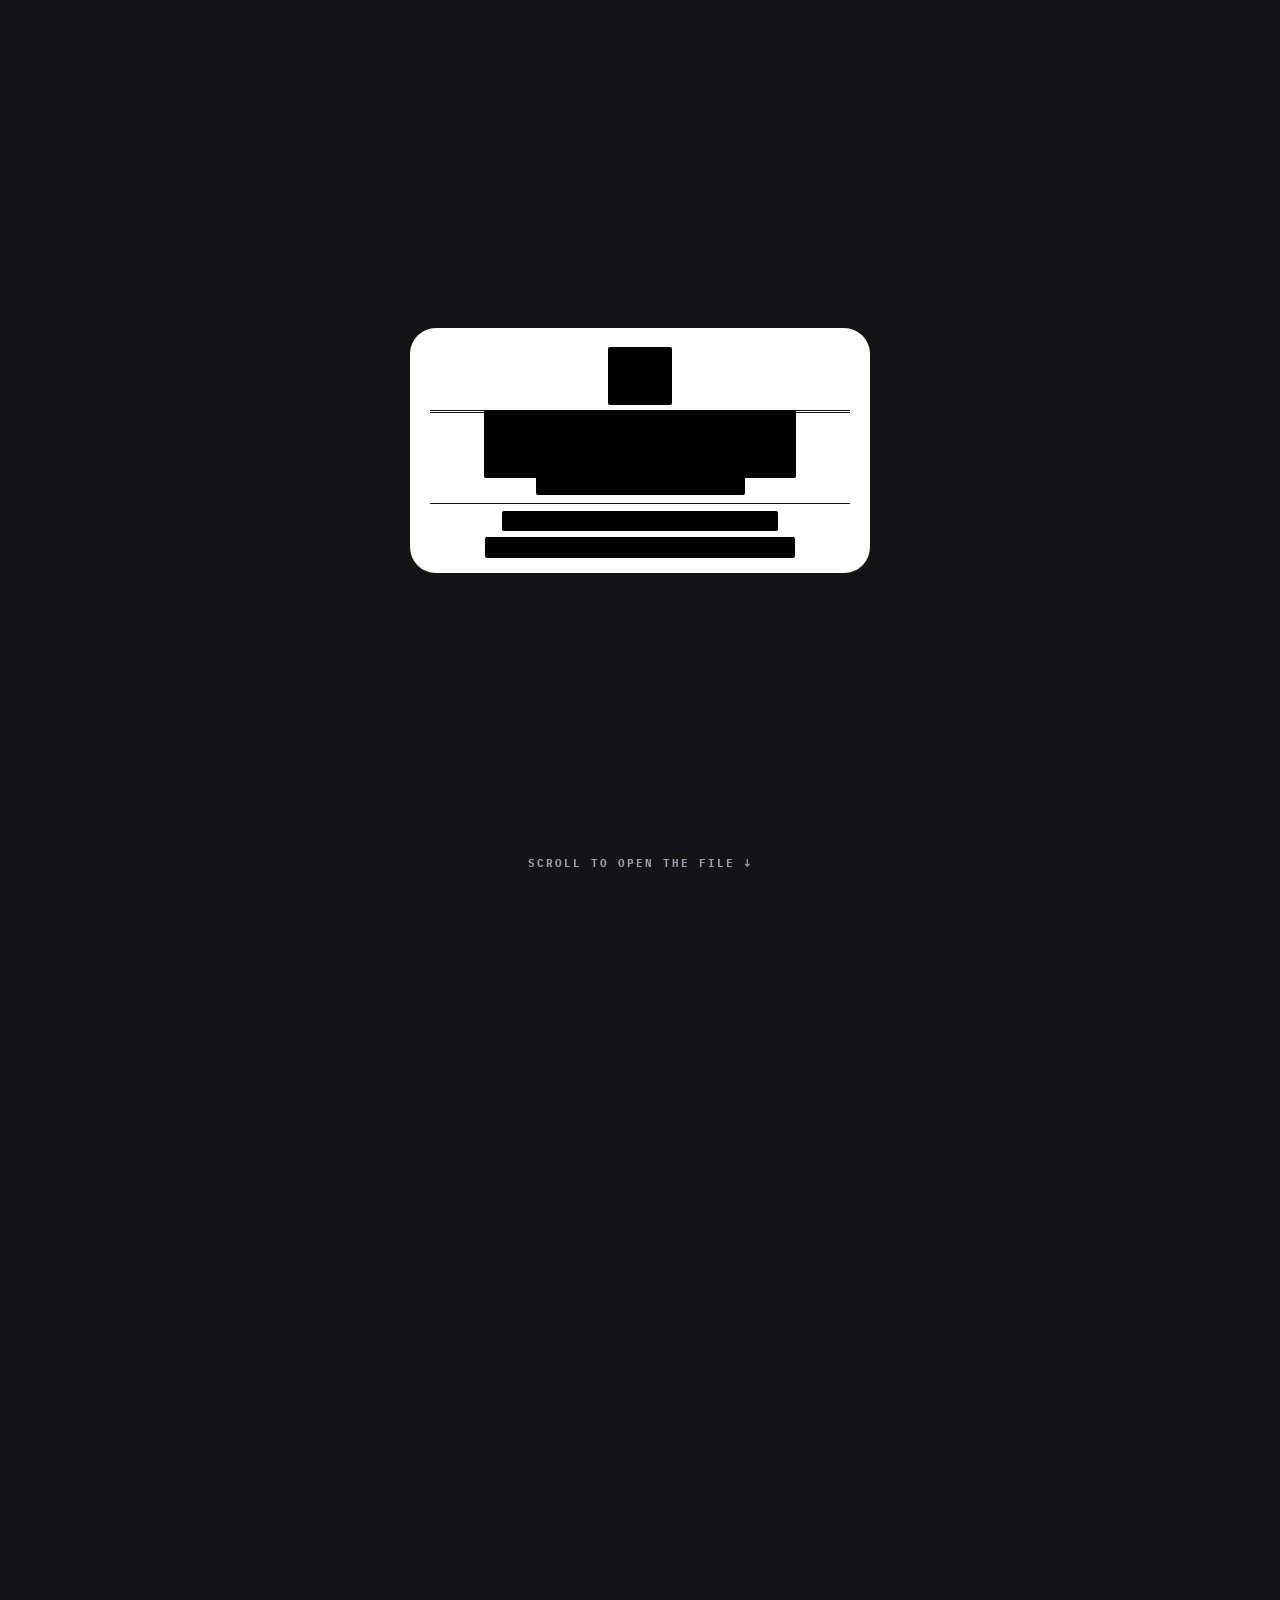
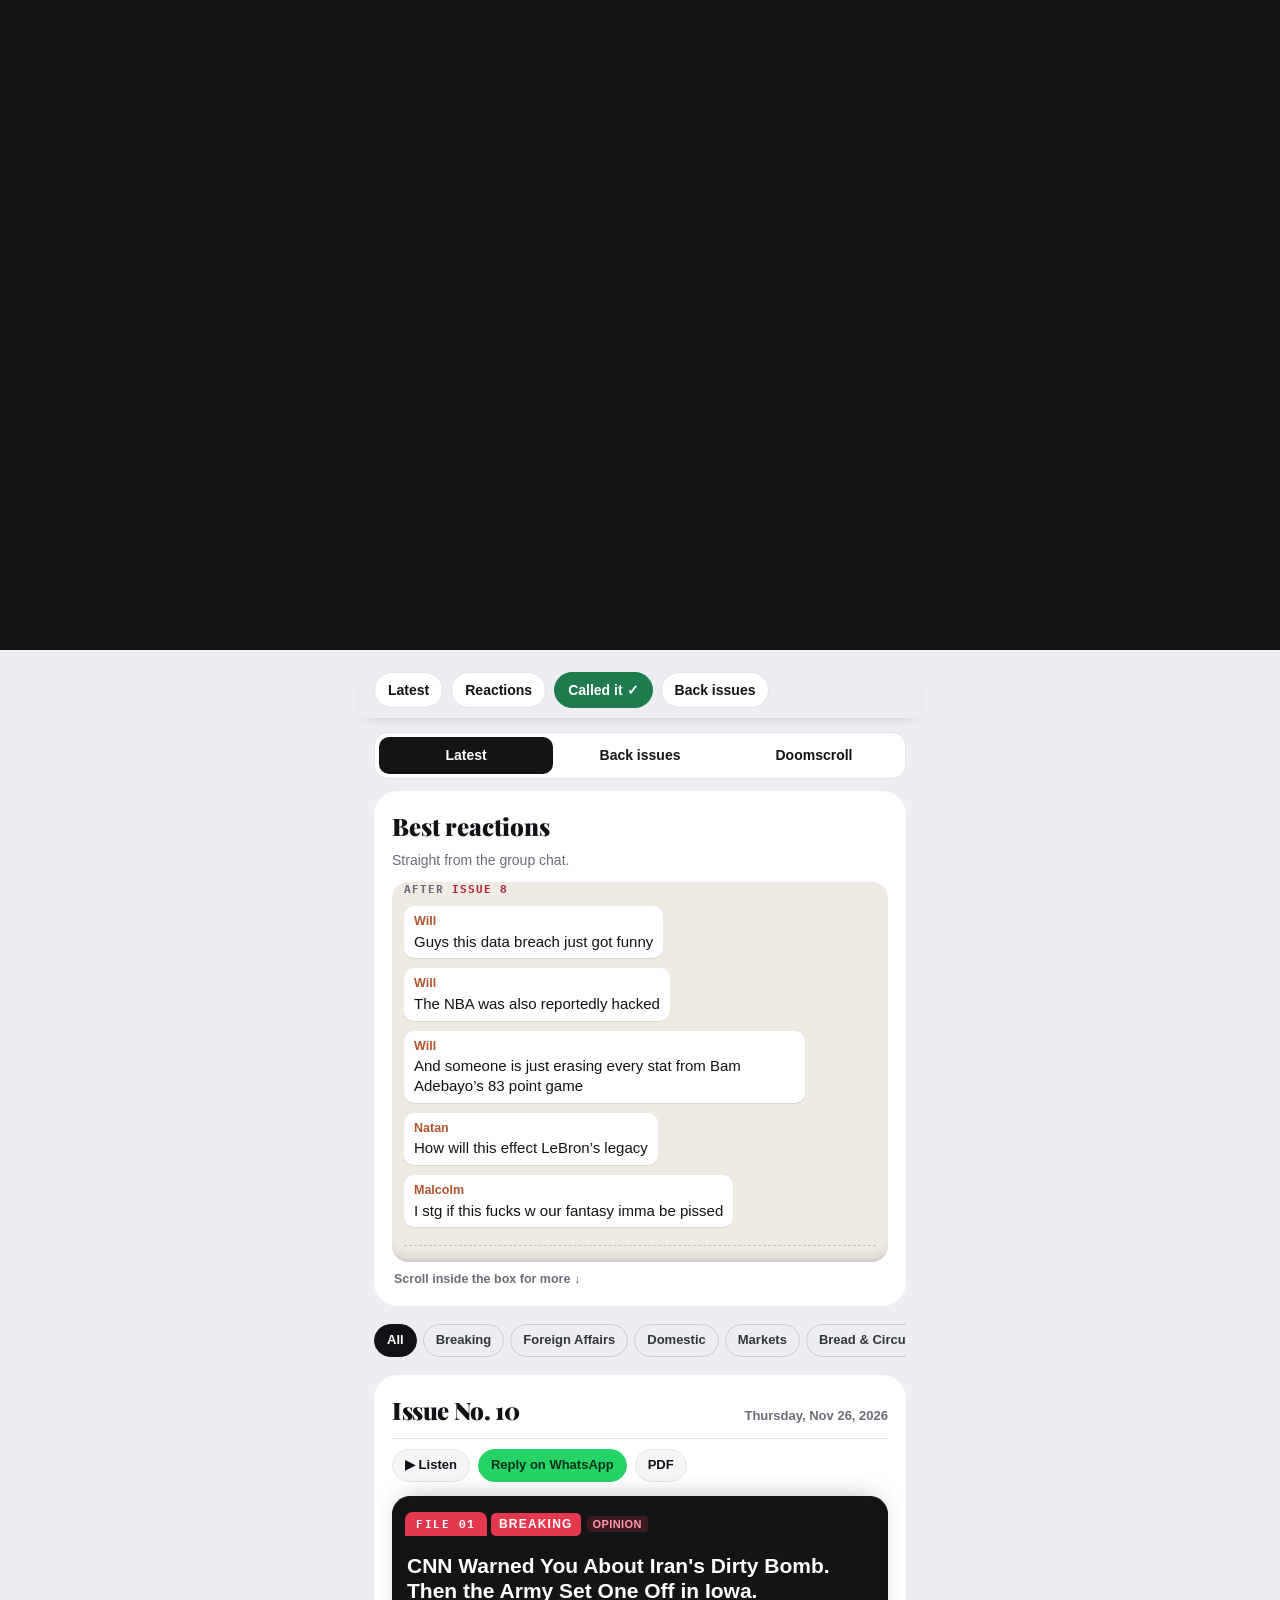
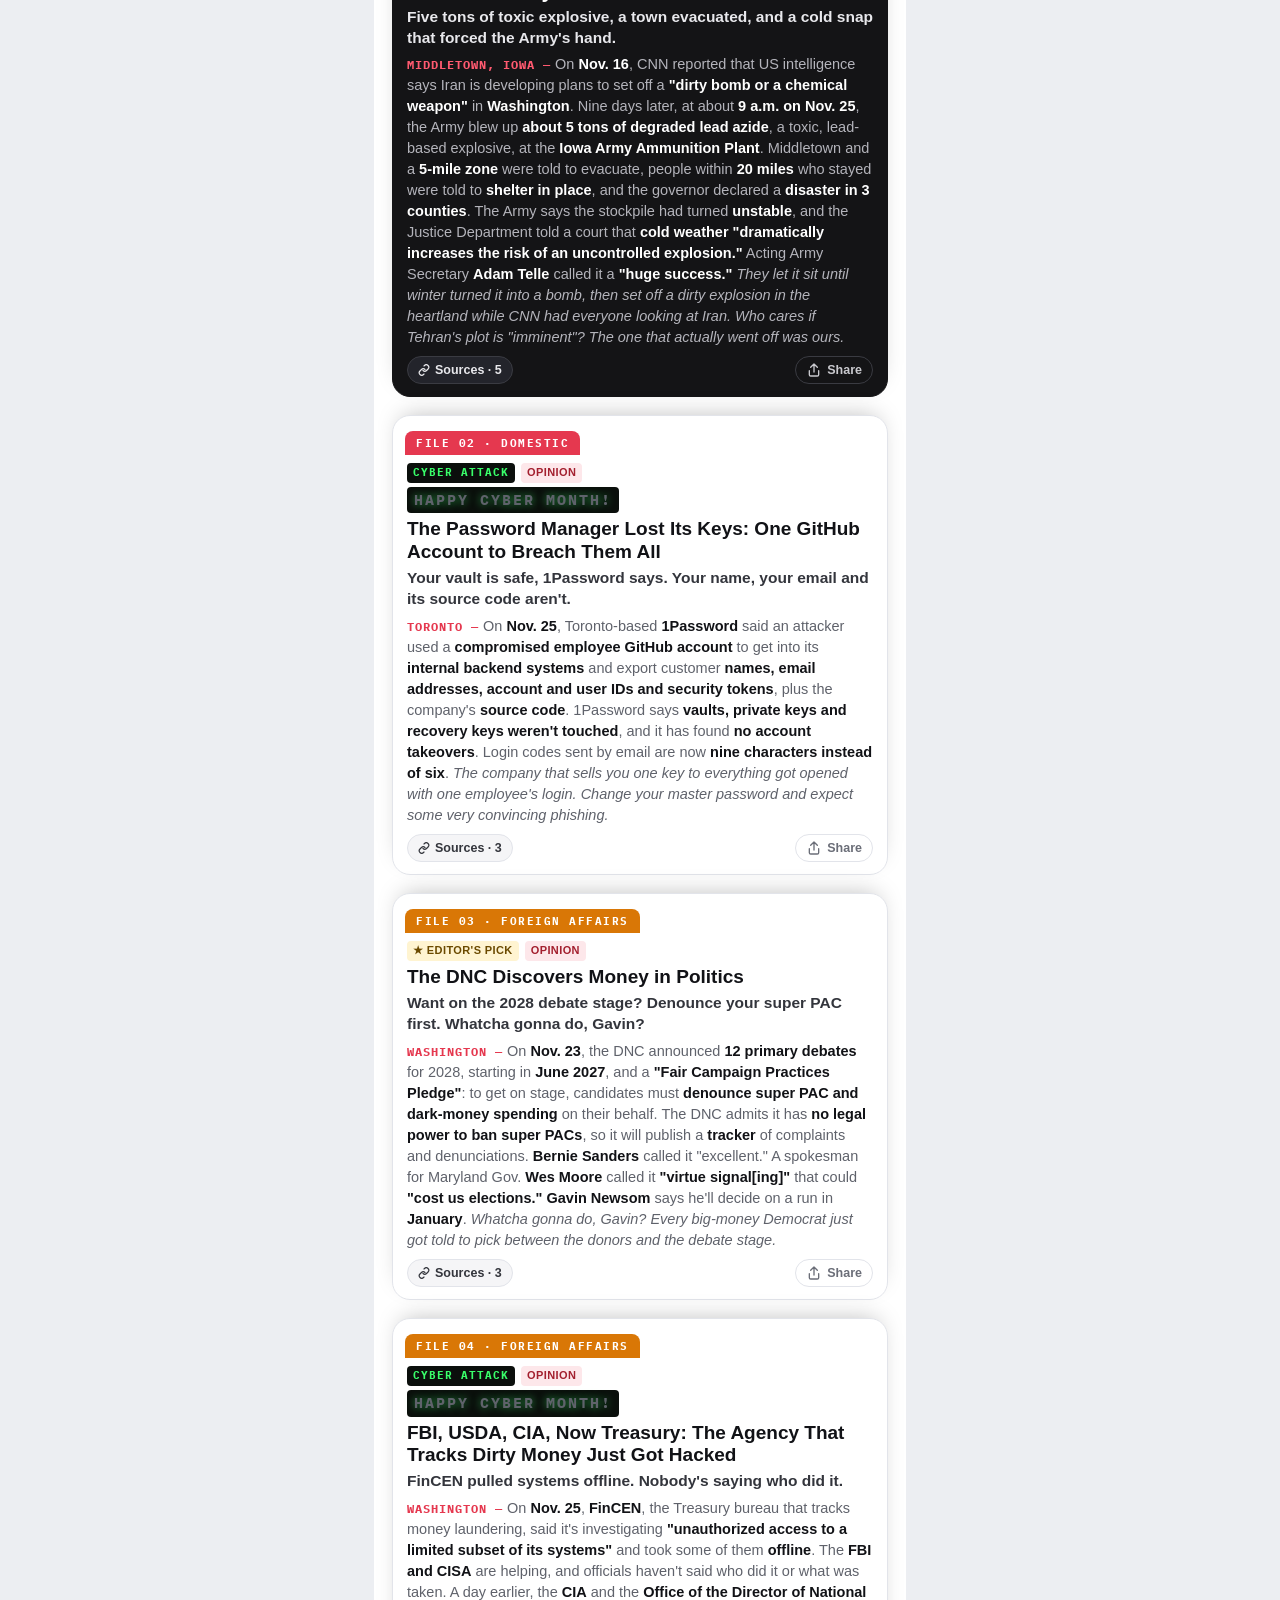
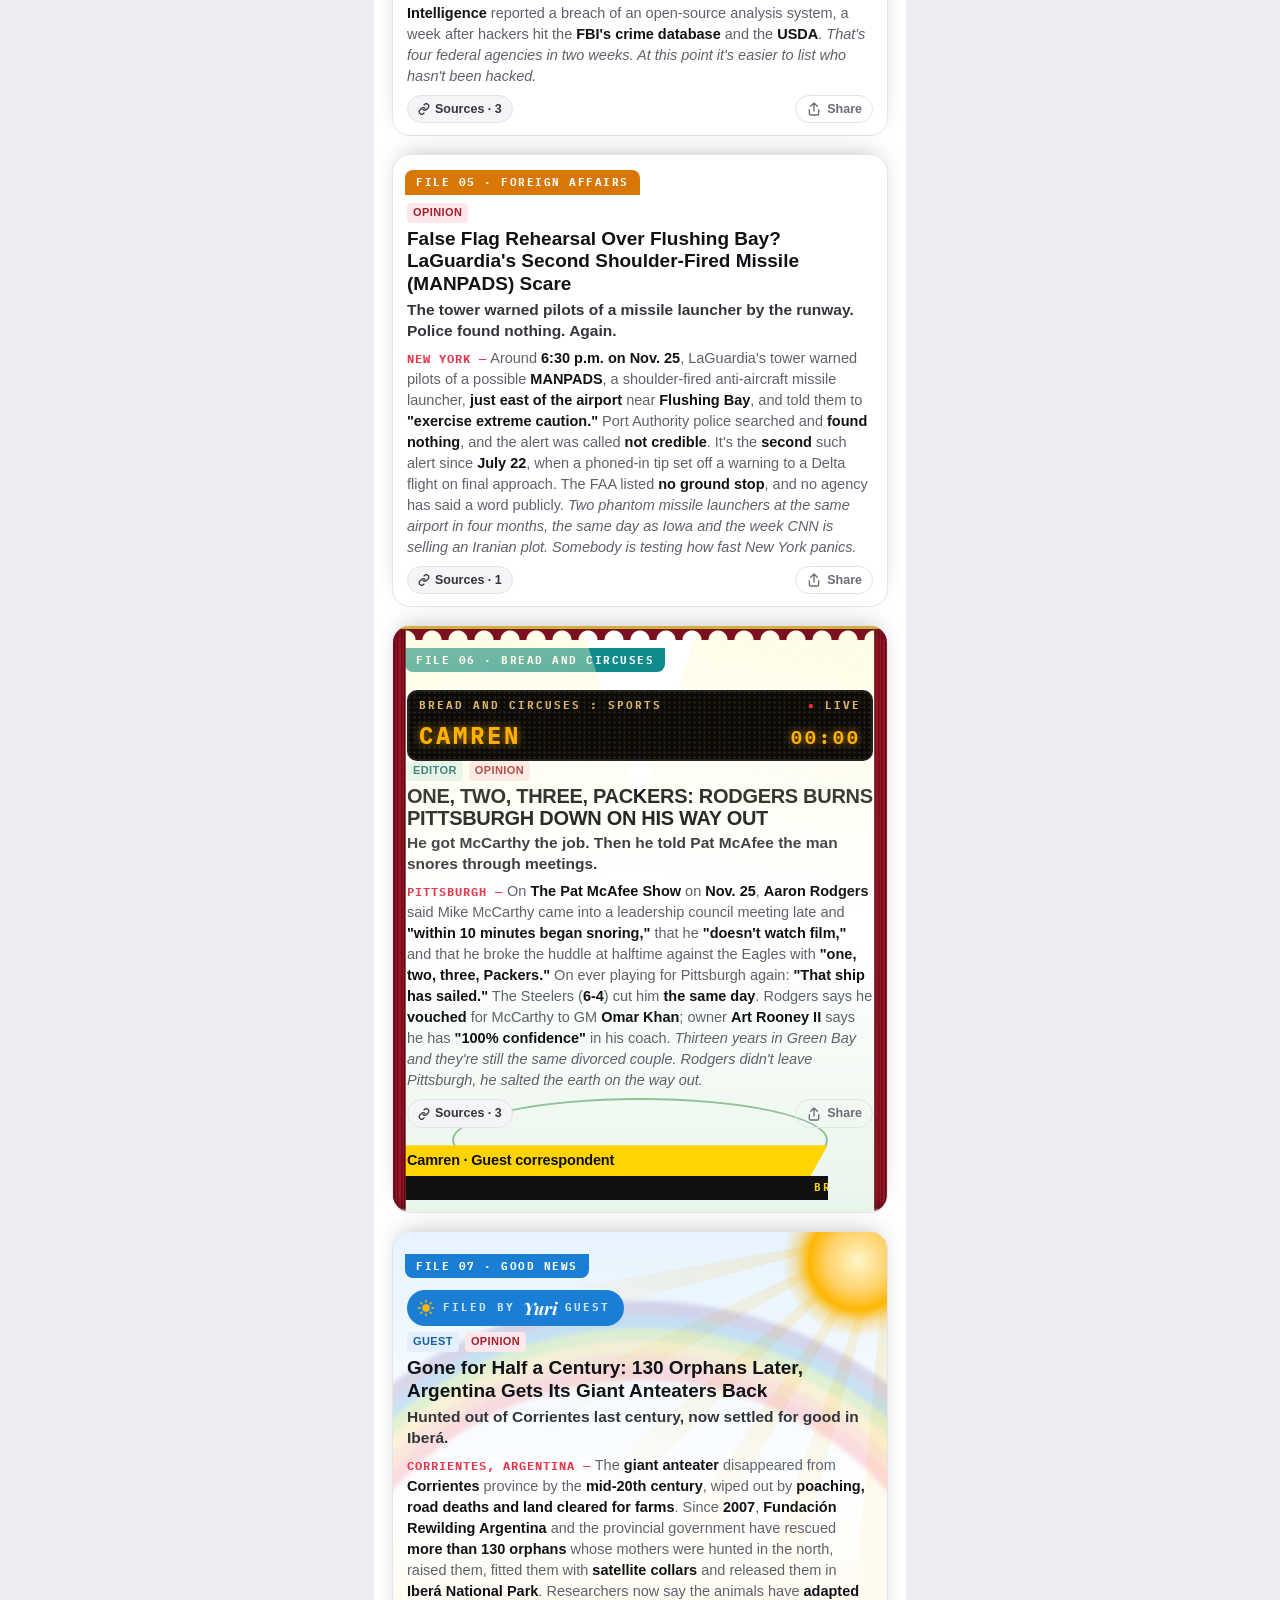
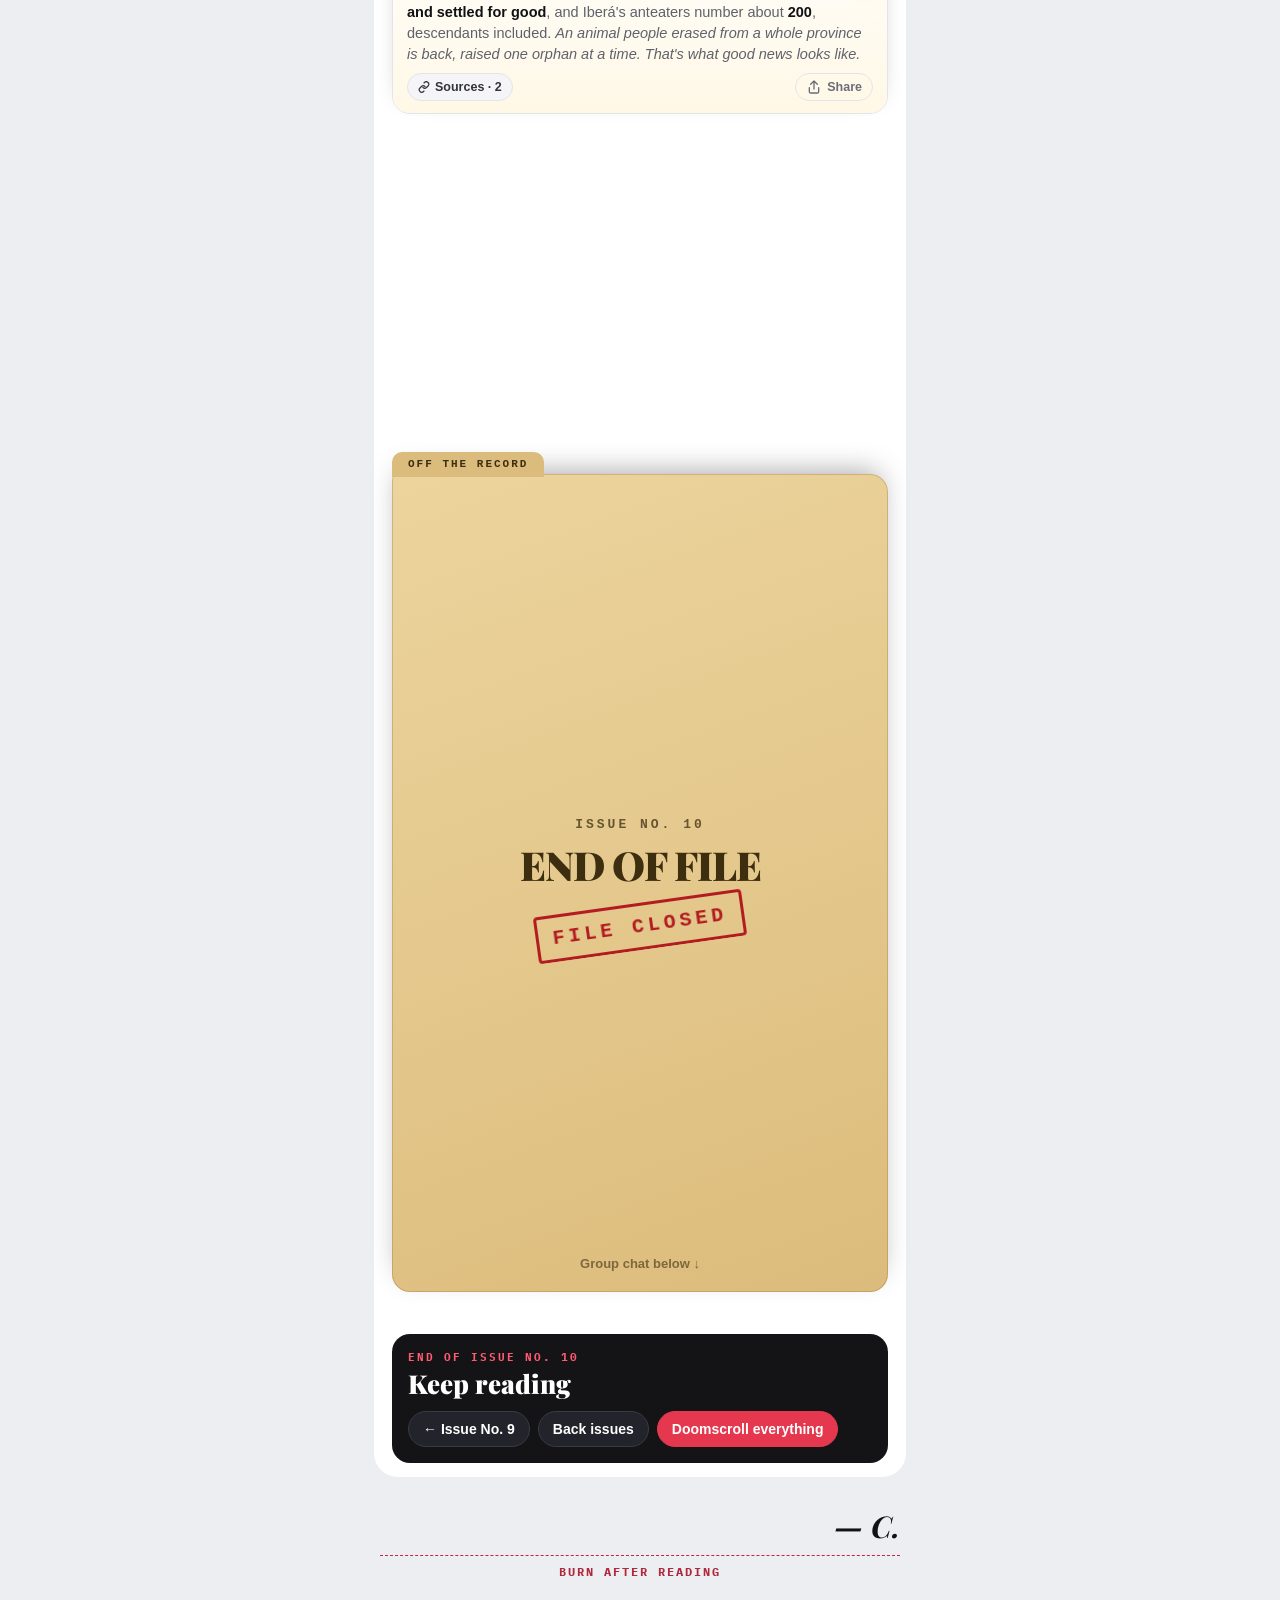
==== commit e9c8905f: "Fix cover: scope newsstand box/card styles so they don't hit the masthead Co-Authored-By: Claude Opu" ====
--- a/index.html
+++ b/index.html
@@ -18,7 +18,7 @@
 <meta name="theme-color" content="#0e0f12" media="(prefers-color-scheme: dark)">
 <link rel="icon" href="media/icon.png">
 <link rel="stylesheet" href="style.css?v=01aadf7c">
-<link rel="stylesheet" href="views.css?v=7ebbca18">
+<link rel="stylesheet" href="views.css?v=9aeeeaab">
 <script>document.documentElement.classList.add('js')</script>
 </head>
 <body>
--- a/views.css
+++ b/views.css
@@ -52,9 +52,9 @@
 .stand h2{display:inline-block;margin:0 0 6px;padding:6px 12px 4px;background:#e8dcc3;color:#1a1a1a;font-family:PF,Georgia,serif;font-weight:900;font-size:28px;line-height:1;transform:rotate(-2deg);box-shadow:0 2px 4px rgba(0,0,0,.35)}
 .stand .sub{display:block;width:max-content;max-width:62%;margin:2px 0 16px;padding:4px 8px;background:#fffbe6;color:#333;font-size:13px;transform:rotate(1.2deg);box-shadow:0 1px 3px rgba(0,0,0,.3);position:relative}
 .stand .sub::before{content:"";position:absolute;left:50%;top:-6px;width:34px;height:12px;margin-left:-17px;background:rgba(255,255,255,.55);transform:rotate(-3deg)}
-.card{position:absolute;font-family:"Marker Felt","Bradley Hand","Segoe Print","Comic Sans MS",cursive;font-weight:700;line-height:1.05;text-align:center;box-shadow:0 2px 4px rgba(0,0,0,.35)}
-.card.c1{right:12px;top:12px;background:#fff;color:#1d3fa8;font-size:14px;padding:6px 9px;transform:rotate(6deg);border:1px solid #ddd}
-.card.c1 b{font-size:20px;color:#c8243b}
+.stand .card{position:absolute;font-family:"Marker Felt","Bradley Hand","Segoe Print","Comic Sans MS",cursive;font-weight:700;line-height:1.05;text-align:center;box-shadow:0 2px 4px rgba(0,0,0,.35)}
+.stand .card.c1{right:12px;top:12px;background:#fff;color:#1d3fa8;font-size:14px;padding:6px 9px;transform:rotate(6deg);border:1px solid #ddd}
+.stand .card.c1 b{font-size:20px;color:#c8243b}
 .rack{display:grid;grid-template-columns:repeat(2,minmax(0,1fr));gap:30px 12px;padding-top:10px}
 .rack .dossier{box-shadow:0 12px 0 -2px #c4904f,0 16px 10px -6px rgba(0,0,0,.55);transform:rotate(-1.2deg)}
 .rack .dossier:nth-child(even){transform:rotate(1deg)}
@@ -72,10 +72,10 @@
 .crate{position:absolute;left:16px;bottom:10px;width:92px;height:40px;border-radius:3px;background:#b8322a;
   background-image:repeating-linear-gradient(45deg,transparent 0 6px,rgba(0,0,0,.28) 6px 8px),repeating-linear-gradient(-45deg,transparent 0 6px,rgba(0,0,0,.28) 6px 8px)}
 .crate::before{content:"";position:absolute;left:6px;right:6px;top:-9px;height:12px;background:repeating-linear-gradient(#f4f1ea 0 2px,#cfc9bc 2px 3px);transform:rotate(-3deg)}
-.box{position:absolute;left:112px;bottom:10px;width:70px;height:34px;background:#c89b62;border-radius:2px;box-shadow:inset 0 -6px 0 rgba(0,0,0,.12)}
-.box::before{content:"";position:absolute;left:4px;right:4px;top:-8px;height:10px;background:repeating-linear-gradient(#f4f1ea 0 2px,#cfc9bc 2px 3px);transform:rotate(2deg)}
-.card.c2{left:196px;bottom:14px;background:#d8b98a;color:#b0283c;font-size:13px;padding:4px 7px;transform:rotate(-5deg)}
-@media (max-width:360px){.rack{grid-template-columns:1fr}.card.c2{display:none}}
+.stand .box{position:absolute;left:112px;bottom:10px;width:70px;height:34px;background:#c89b62;border-radius:2px;box-shadow:inset 0 -6px 0 rgba(0,0,0,.12)}
+.stand .box::before{content:"";position:absolute;left:4px;right:4px;top:-8px;height:10px;background:repeating-linear-gradient(#f4f1ea 0 2px,#cfc9bc 2px 3px);transform:rotate(2deg)}
+.stand .card.c2{left:196px;bottom:14px;background:#d8b98a;color:#b0283c;font-size:13px;padding:4px 7px;transform:rotate(-5deg)}
+@media (max-width:360px){.rack{grid-template-columns:1fr}.stand .card.c2{display:none}}
 @media (prefers-color-scheme:dark){
   .stand{background-color:#3a3732;background-image:linear-gradient(#2e2b27 2px,transparent 2px),linear-gradient(90deg,#2e2b27 2px,transparent 2px),linear-gradient(90deg,#2e2b27 2px,transparent 2px)}
   .stand-in{background:radial-gradient(ellipse at 50% 0,rgba(255,200,110,.5),transparent 65%),repeating-linear-gradient(90deg,rgba(0,0,0,.2) 0 2px,transparent 2px 44px),linear-gradient(#7a4e24,#4f3116)}
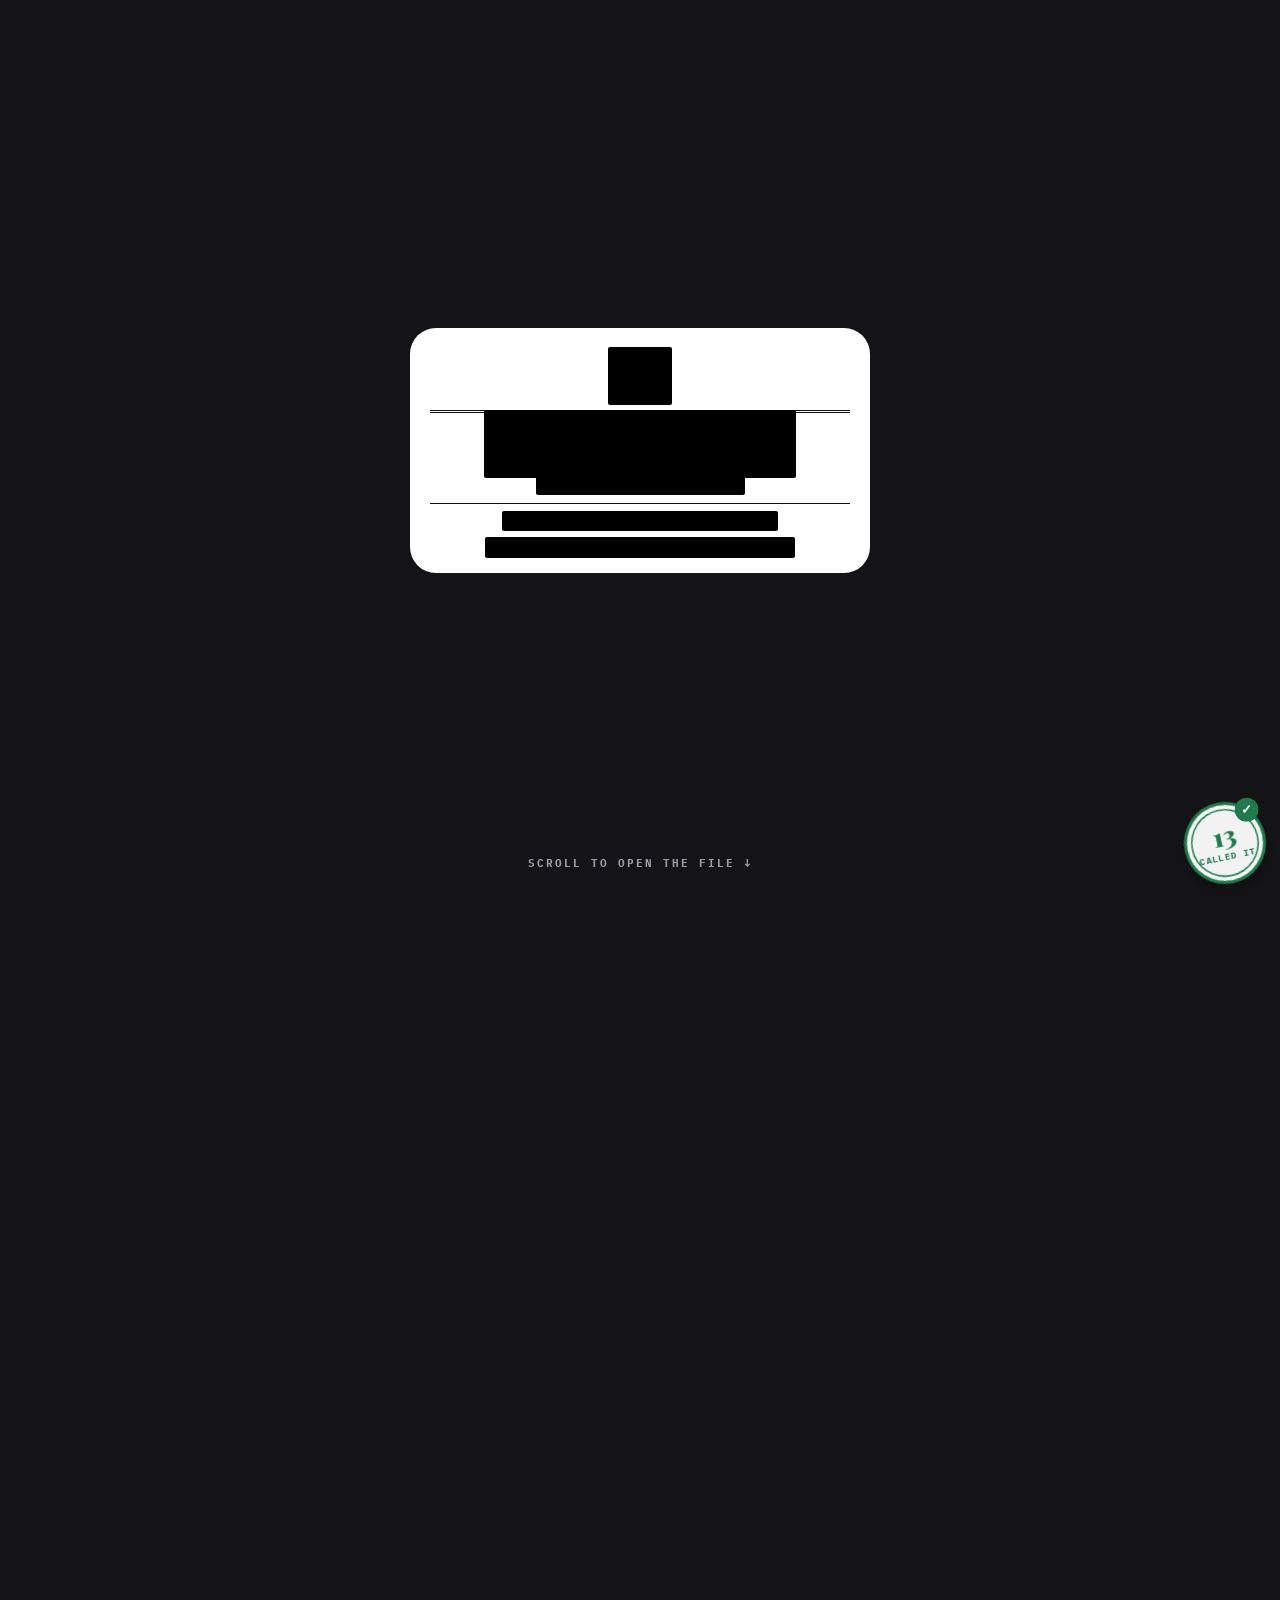
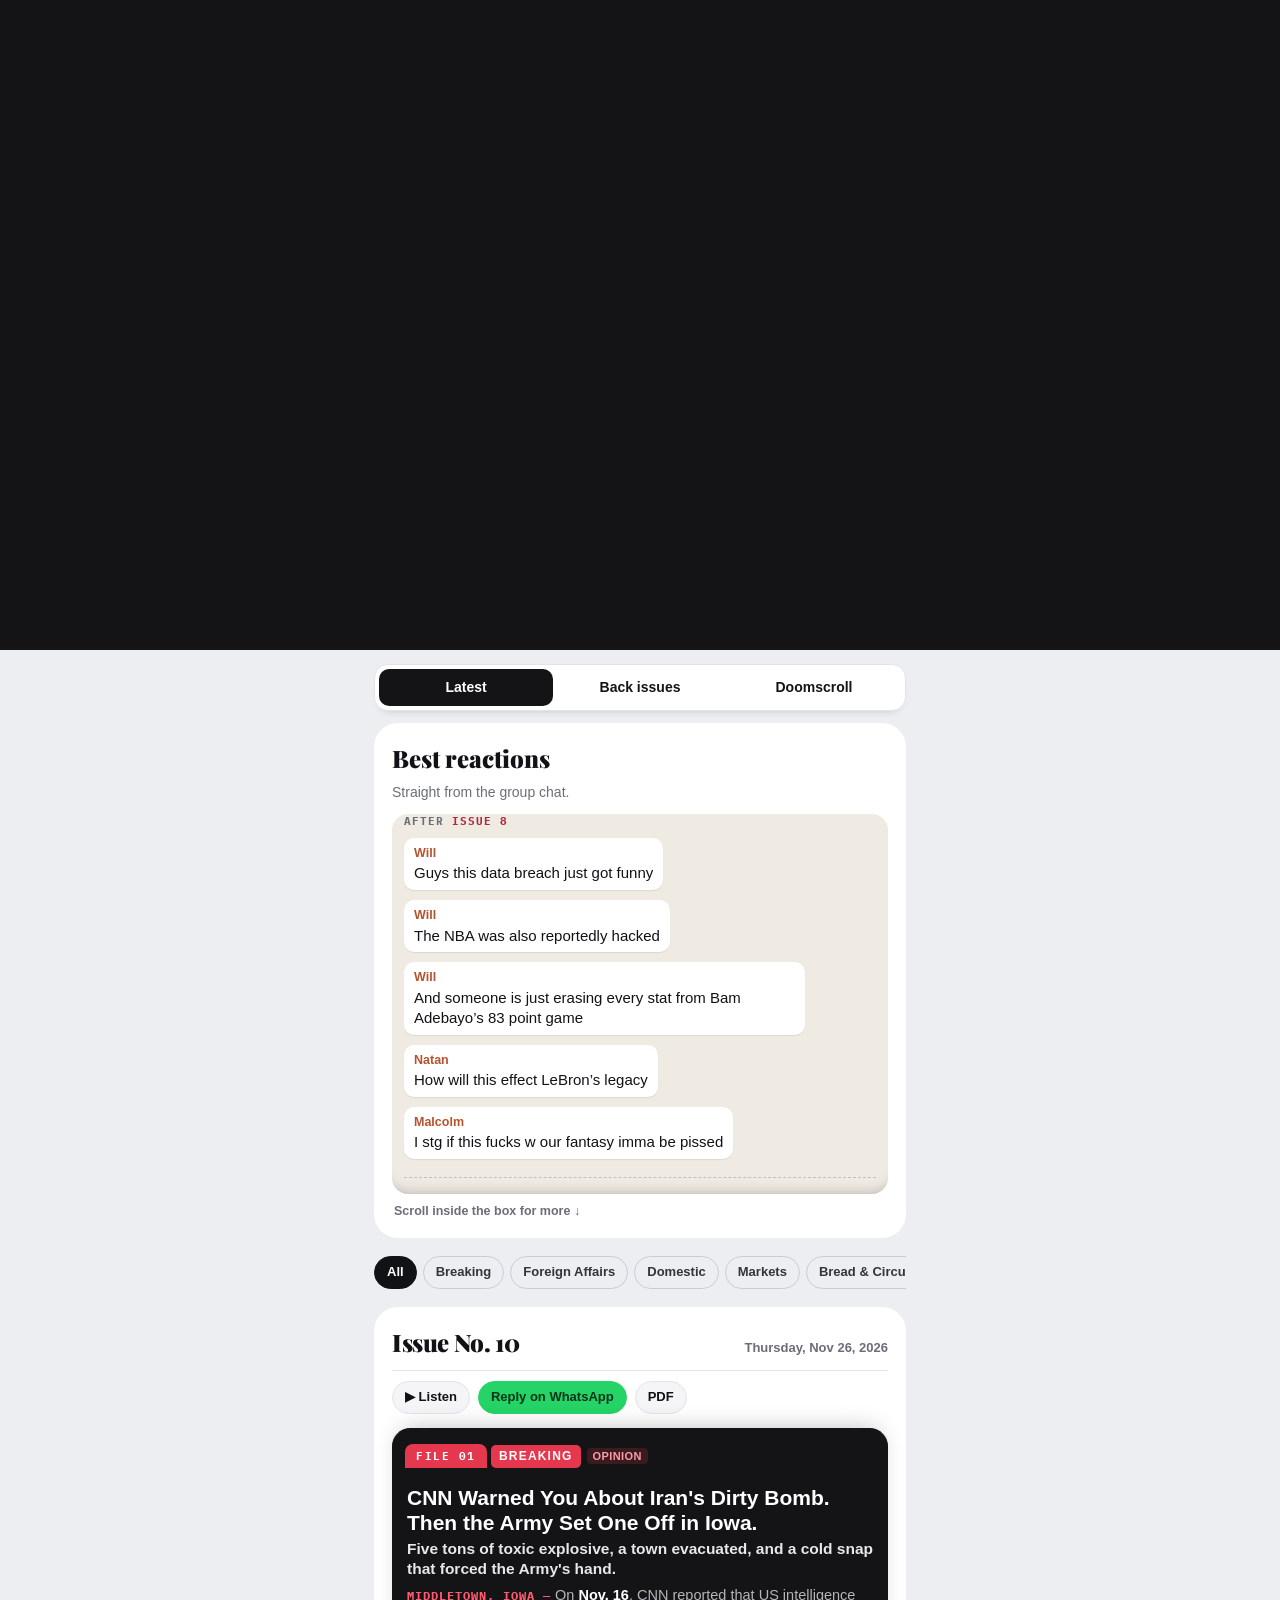
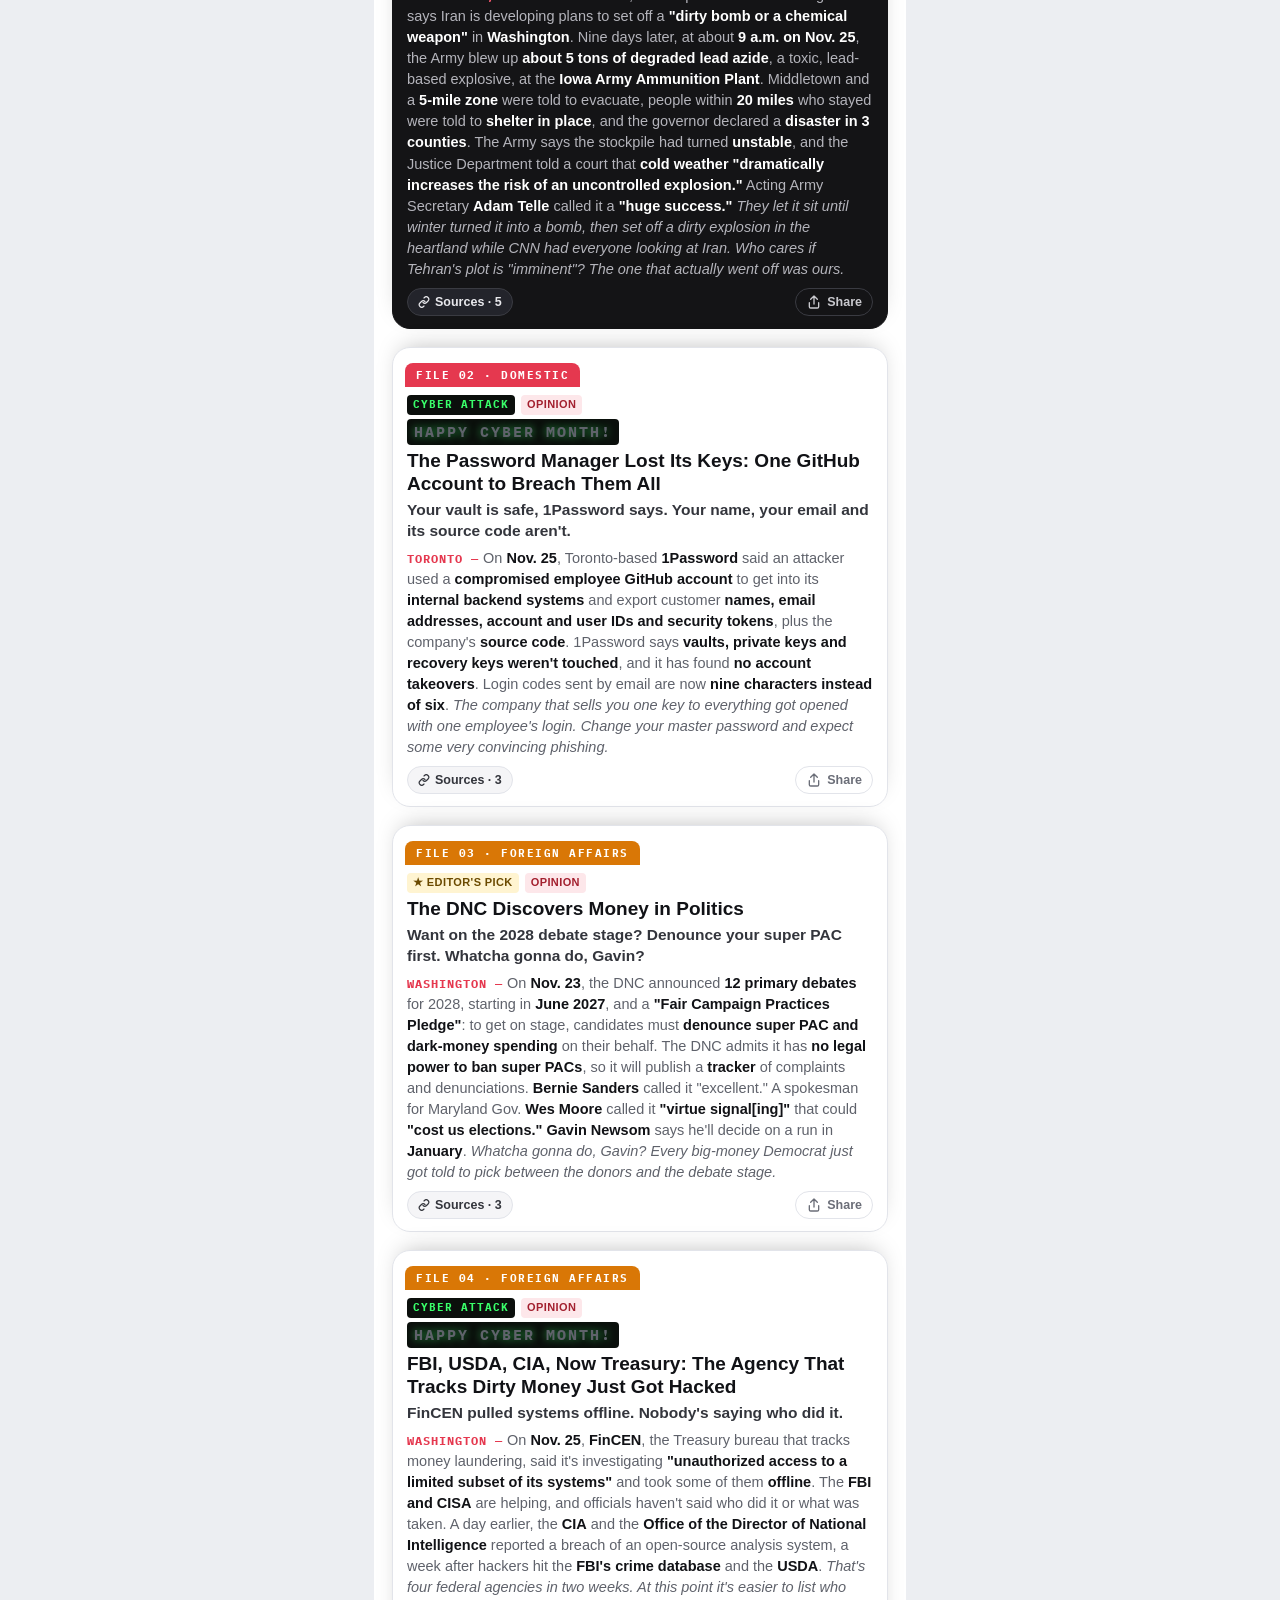
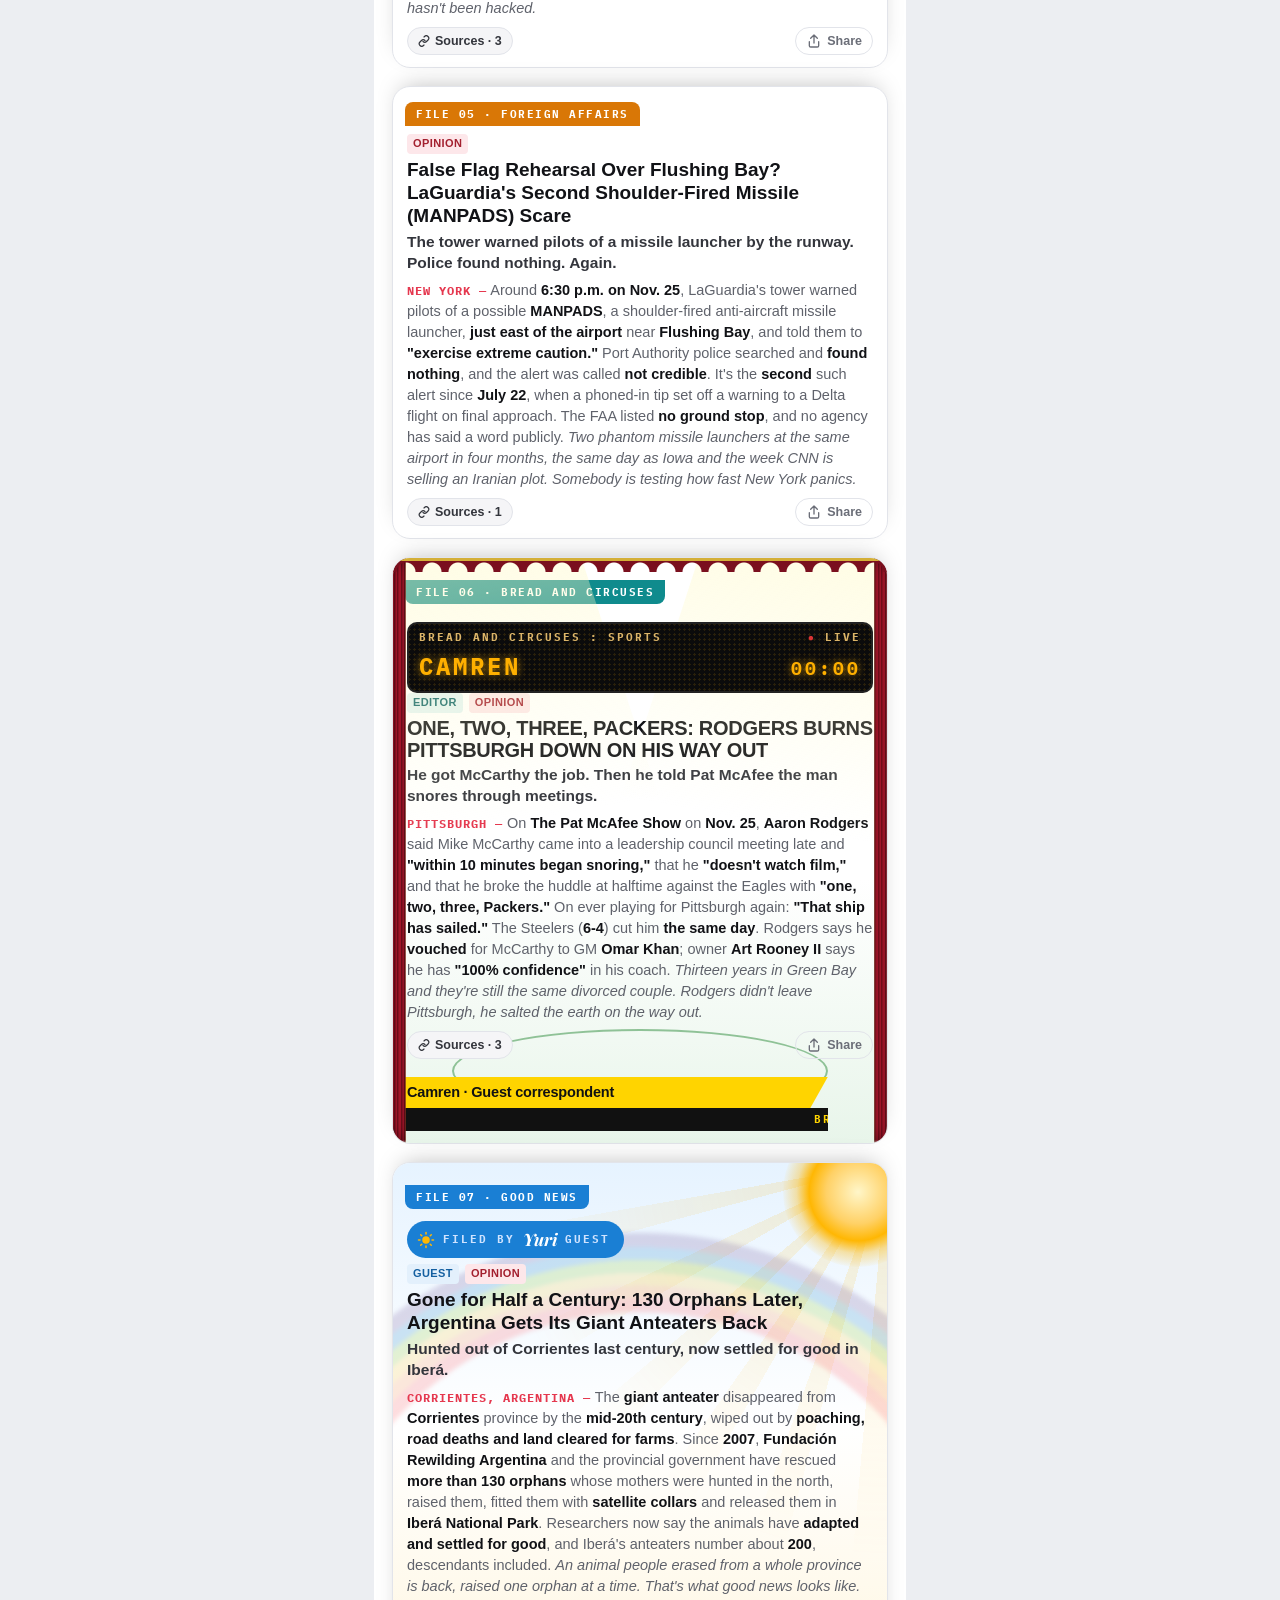
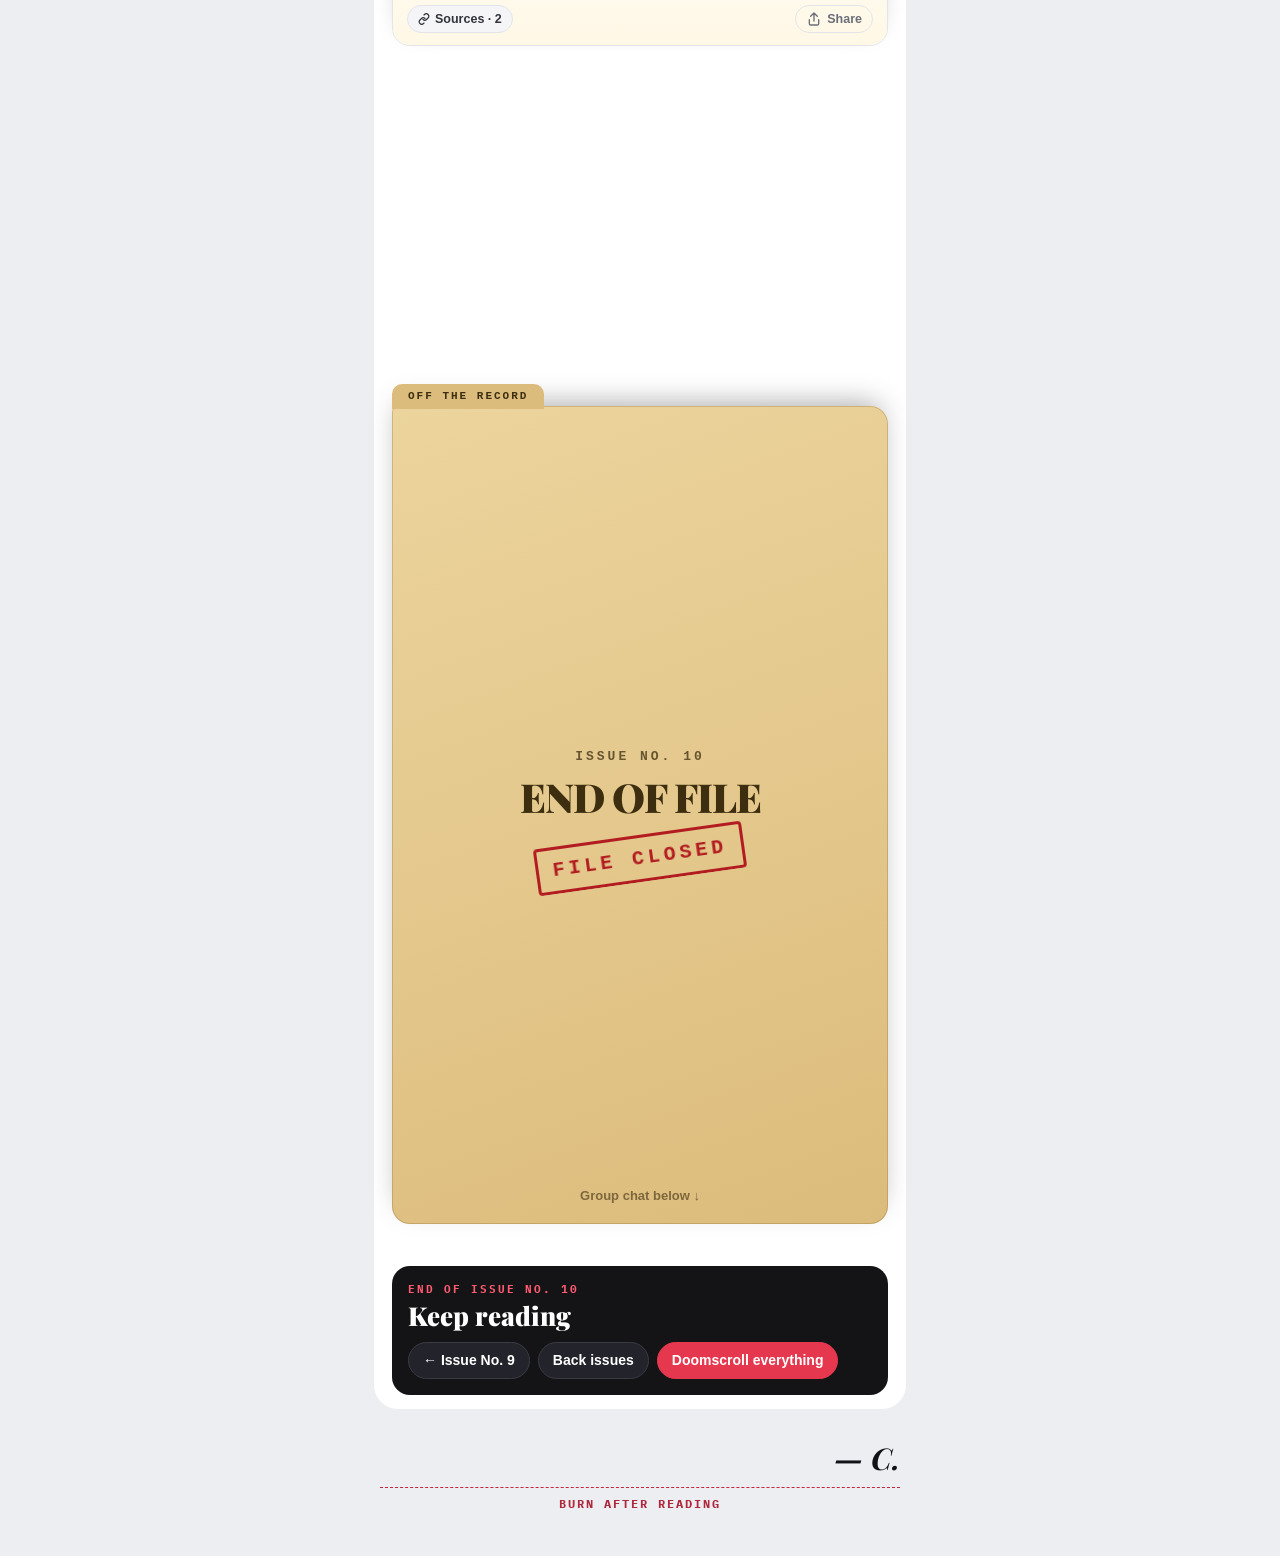
==== commit 898b11b6: "Floating Called it stamp with pop-up; calls jump to their row; single top bar Co-Authored-By: Claude" ====
--- a/index.html
+++ b/index.html
@@ -18,7 +18,7 @@
 <meta name="theme-color" content="#0e0f12" media="(prefers-color-scheme: dark)">
 <link rel="icon" href="media/icon.png">
 <link rel="stylesheet" href="style.css?v=01aadf7c">
-<link rel="stylesheet" href="views.css?v=9aeeeaab">
+<link rel="stylesheet" href="views.css?v=a4a65abf">
 <script>document.documentElement.classList.add('js')</script>
 </head>
 <body>
@@ -36,7 +36,7 @@
   </div>
 </section>
 <div class="col">
-<nav class="jump" aria-label="Jump to a section"><a href="#issue-10">Latest</a><a href="#reactions">Reactions</a><button type="button" class="calls-btn" aria-expanded="false" aria-controls="calls">Called it ✓</button><a href="#back">Back issues</a></nav>
+
 <div class="views" role="group" aria-label="How to read"><button type="button" data-view="latest" aria-pressed="true">Latest</button><button type="button" data-view="stand" aria-pressed="false">Back issues</button><button type="button" data-view="doom" aria-pressed="false">Doomscroll</button></div>
 <div class="doomorder" role="group" aria-label="Order" hidden><button type="button" data-order="new" aria-pressed="true">Newest first</button><button type="button" data-order="old" aria-pressed="false">Oldest first</button></div>
 <section class="panel" id="reactions" aria-labelledby="h-rx">
@@ -136,7 +136,7 @@
   </div>
   <div class="ibody">
   <h3 class="sec" data-f="calls" style="color:#1f7a4d;margin-top:22px">Last Week's Call</h3><div class="score reveal" data-f="calls">
-<div class="row"><div class="ck">✓</div><div><b>Anthropic's IPO would be a liquidation event</b><span>In Issue 4 I said mega-IPOs get funnelled into index funds at peak prices. The Amodeis sold about <strong class="k">$560 million</strong> combined at $83, the stock is <strong class="k">below its IPO price</strong> four trading days in, and <strong class="k">MSCI</strong> adds it after Nov. 30. <em>The billionaires are out. Your retirement is the bag.</em></span></div><span aria-hidden="true" class="ci">CALLED IT</span></div>
+<div class="row" id="call-9-1"><div class="ck">✓</div><div><b>Anthropic's IPO would be a liquidation event</b><span>In Issue 4 I said mega-IPOs get funnelled into index funds at peak prices. The Amodeis sold about <strong class="k">$560 million</strong> combined at $83, the stock is <strong class="k">below its IPO price</strong> four trading days in, and <strong class="k">MSCI</strong> adds it after Nov. 30. <em>The billionaires are out. Your retirement is the bag.</em></span></div><span aria-hidden="true" class="ci">CALLED IT</span></div>
 <div class="st-tools"><details class="sources"><summary>Sources · 2</summary><ul><li><a href="https://www.reuters.com/business/anthropic-breaks-below-83-ipo-price-debut-rally-unravels-2026-11-24/" rel="noopener" target="_blank">Reuters: Anthropic shares tumble below $83 IPO price</a></li><li><a href="https://247wallst.com/investing/2026/11/24/dario-and-daniela-amodei-each-sold-280-million-of-anthropic-stock-in-the-ipo/" rel="noopener" target="_blank">24/7 Wall St.: Dario and Daniela Amodei Each Sold $280 Million of Anthropic Stock in the IPO</a></li></ul></details></div></div><div class="brk reveal" data-f="breaking" id="i9-blockade-meet-the-jerry-can-the-us-navy"><span aria-hidden="true" class="ftab" style="--tab:#141416">FILE 01</span>
 <span class="lab">BREAKING</span><span class="tag">Opinion</span>
 <h3 class="hl"><span>Blockade, Meet the Jerry Can: The US Navy vs. Iran's Pakistan Back Door</span></h3>
@@ -206,7 +206,7 @@
   </div>
   <div class="ibody">
   <h3 class="sec" data-f="calls" style="color:#1f7a4d;margin-top:22px">Last Week's Call</h3><div class="score reveal" data-f="calls">
-<div class="row"><div class="ck">✓</div><div><b>Alice Huang wasn't a honeypot</b><span>Trump now says <strong class="k">"I don't know that she was a spy at all,"</strong> and the Justice Department <strong class="k">hasn't concluded</strong> she was one. <em>Even the President agrees with me now.</em></span></div><span aria-hidden="true" class="ci">CALLED IT</span></div>
+<div class="row" id="call-8-1"><div class="ck">✓</div><div><b>Alice Huang wasn't a honeypot</b><span>Trump now says <strong class="k">"I don't know that she was a spy at all,"</strong> and the Justice Department <strong class="k">hasn't concluded</strong> she was one. <em>Even the President agrees with me now.</em></span></div><span aria-hidden="true" class="ci">CALLED IT</span></div>
 <div class="st-tools"><details class="sources"><summary>Sources · 2</summary><ul><li><a href="https://dangerousminds.net/comments/donald-trump-doubts-jensen-huang-mistress-was-chinese-spy/" rel="noopener" target="_blank">Dangerous Minds (via TMZ): Trump doubts Alice Huang was a spy</a></li><li><a href="https://www.aol.com/articles/us-justice-department-not-concluded-210033000.html" rel="noopener" target="_blank">Reuters via AOL: DOJ has not concluded Alice Huang was a spy</a></li></ul></details></div></div><div class="brk reveal" data-f="breaking" id="i8-the-agency-that-hears-everything-can-t-h"><span aria-hidden="true" class="ftab" style="--tab:#141416">FILE 01</span>
 <span class="lab">BREAKING</span><span class="tag cy">Cyber attack</span><span class="tag">Opinion</span>
 <p class="hcm">HAPPY CYBER MONTH!</p>
@@ -276,7 +276,7 @@
   </div>
   <div class="ibody">
   <h3 class="sec" data-f="calls" style="color:#1f7a4d;margin-top:22px">Last Week's Call</h3><div class="score reveal" data-f="calls">
-<div class="row"><div class="ck">✓</div><div><b>The affairs were the cover story</b><span>The <strong class="k">CIA isn't convinced</strong> Alice Huang was a spy, and the Post says <strong class="k">Rubio recast</strong> the intel in his memo. <em>Calling it again.</em></span></div><span aria-hidden="true" class="ci">CALLED IT</span></div>
+<div class="row" id="call-7-1"><div class="ck">✓</div><div><b>The affairs were the cover story</b><span>The <strong class="k">CIA isn't convinced</strong> Alice Huang was a spy, and the Post says <strong class="k">Rubio recast</strong> the intel in his memo. <em>Calling it again.</em></span></div><span aria-hidden="true" class="ci">CALLED IT</span></div>
 <div class="st-tools"><details class="sources"><summary>Sources · 2</summary><ul><li><a href="https://www.cnn.com/2026/11/12/politics/alice-huang-us-intel-jensen-huang-nvidia" rel="noopener" target="_blank">CNN: US intel isn't sure if businesswoman spied on Nvidia for China</a></li><li><a href="https://www.washingtonpost.com/technology/2026/11/13/behind-jensen-huangs-spy-scandal-shadow-war-trumps-ear-china/" rel="noopener" target="_blank">Washington Post: Behind Jensen Huang's spy scandal</a></li></ul></details></div></div><div class="brk reveal" data-f="breaking" id="i7-called-it-again-the-cia-wasn-t-sure-rubi"><span aria-hidden="true" class="ftab" style="--tab:#141416">FILE 01</span>
 <span class="lab">BREAKING</span><span class="tag">Opinion</span><span class="tag c">Called it</span>
 <h3 class="hl"><span>Called It Again: The CIA Wasn't Sure. Rubio's Memo Was.</span></h3>
@@ -372,8 +372,8 @@
   </div>
   <div class="ibody">
   <h3 class="sec" data-f="calls" style="color:#1f7a4d;margin-top:22px">Last Week's Call</h3><div class="score reveal" data-f="calls">
-<div class="row"><div class="ck">✓</div><div><b>Jensen is an asset</b><span>A <strong class="k">second affair</strong> surfaced and Huang <strong class="k">resigned</strong> within a day. <em>Told you.</em></span></div><span aria-hidden="true" class="ci">CALLED IT</span></div>
-<div class="row"><div class="ck">✓</div><div><b>They hit Aramco</b><span>Iran-backed <strong class="k">Houthis</strong> claimed strikes on the <strong class="k">Aramco Tower</strong> and Abqaiq. <em>I said they would.</em></span></div><span aria-hidden="true" class="ci">CALLED IT</span></div>
+<div class="row" id="call-6-1"><div class="ck">✓</div><div><b>Jensen is an asset</b><span>A <strong class="k">second affair</strong> surfaced and Huang <strong class="k">resigned</strong> within a day. <em>Told you.</em></span></div><span aria-hidden="true" class="ci">CALLED IT</span></div>
+<div class="row" id="call-6-2"><div class="ck">✓</div><div><b>They hit Aramco</b><span>Iran-backed <strong class="k">Houthis</strong> claimed strikes on the <strong class="k">Aramco Tower</strong> and Abqaiq. <em>I said they would.</em></span></div><span aria-hidden="true" class="ci">CALLED IT</span></div>
 <div class="st-tools"><details class="sources"><summary>Sources · 2</summary><ul><li><a href="https://www.wsj.com/business/nvidia-is-preparing-to-oust-nvidia-ceo-jensen-huang-30f421ad" rel="noopener" target="_blank">WSJ: Jensen Huang has been ousted as Nvidia CEO</a></li><li><a href="https://investinglive.com/news/investinglive-asia-pacific-market-news-asia-shrugs-off-nvidia-scandal-oil-steadies/" rel="noopener" target="_blank">investingLive: Houthis hit Riyadh's Aramco Tower</a></li></ul></details></div></div><div class="brk reveal" data-f="breaking" id="i6-the-leather-jacket-comes-off-the-affairs"><span aria-hidden="true" class="ftab" style="--tab:#141416">FILE 01</span>
 <span class="lab">BREAKING</span><span class="tag">Opinion</span><span class="tag c">Called it</span>
 <h3 class="hl"><span>The Leather Jacket Comes Off. The Affairs Are the Cover Story.</span></h3>
@@ -415,8 +415,8 @@
   </div>
   <div class="ibody">
   <h3 class="sec" data-f="calls" style="color:#1f7a4d;margin-top:22px">Last Week's Call</h3><div class="score reveal" data-f="calls">
-<div class="row"><div class="ck">✓</div><div><b>Mississippi goes blue</b><span>Democrat Scott Colom leads Sen. Cindy Hyde-Smith, the ballot-counting deadline has passed, and Mississippi has no automatic recount. The AP hasn't formally called it. If it holds, he's the <strong class="k">first Black senator from Mississippi since Reconstruction</strong>. <em>I said it would go blue eventually. It's essentially over.</em></span></div><span aria-hidden="true" class="ci">CALLED IT</span></div>
-<div class="row"><div class="ck">✓</div><div><b>More cyber attacks</b><span>Frozen-food freezers cooked across Europe, a <strong class="k">fake nuclear alert in Kyiv</strong>, hacked blood banks and Vanderbilt held to ransom. <em>And it's only the foothills.</em></span></div><span aria-hidden="true" class="ci">CALLED IT</span></div>
+<div class="row" id="call-5-1"><div class="ck">✓</div><div><b>Mississippi goes blue</b><span>Democrat Scott Colom leads Sen. Cindy Hyde-Smith, the ballot-counting deadline has passed, and Mississippi has no automatic recount. The AP hasn't formally called it. If it holds, he's the <strong class="k">first Black senator from Mississippi since Reconstruction</strong>. <em>I said it would go blue eventually. It's essentially over.</em></span></div><span aria-hidden="true" class="ci">CALLED IT</span></div>
+<div class="row" id="call-5-2"><div class="ck">✓</div><div><b>More cyber attacks</b><span>Frozen-food freezers cooked across Europe, a <strong class="k">fake nuclear alert in Kyiv</strong>, hacked blood banks and Vanderbilt held to ransom. <em>And it's only the foothills.</em></span></div><span aria-hidden="true" class="ci">CALLED IT</span></div>
 <div class="st-tools"><details class="sources"><summary>Sources · 3</summary><ul><li><a href="https://www.pbs.org/newshour/politics/scott-colom-and-black-mississippians-stand-on-the-cusp-of-senate-history-as-vote-count-stretches-on" rel="noopener" target="_blank">PBS/AP: Scott Colom stands on the cusp of Senate history</a></li><li><a href="https://www.washingtonpost.com/politics/2026/11/09/mississippi-senate-race-ballot-deadline-looms-scott-colom-lead-grows/" rel="noopener" target="_blank">Washington Post: Mississippi reaches deadline to count Senate ballots</a></li><li><a href="https://www.theguardian.com/news/ng-interactive/2026/nov/08/hot-fridges-a-fake-nuclear-alert-and-a-6bn-heist-are-we-in-the-foothills-of-a-hacking-epidemic" rel="noopener" target="_blank">Guardian: Hot fridges, a fake nuclear alert… a hacking epidemic?</a></li></ul></details></div></div><div class="brk reveal" data-f="breaking" id="i5-hegseth-and-rubio-reach-for-the-nurember"><span aria-hidden="true" class="ftab" style="--tab:#141416">FILE 01</span>
 <span class="lab">BREAKING</span><span class="tag" style="background:#2f1d38;color:#d9a8ec">Analysis</span>
 <h3 class="hl"><span>Hegseth and Rubio Reach for the Nuremberg Playbook</span></h3>
@@ -468,9 +468,9 @@
   </div>
   <div class="ibody">
   <h3 class="sec" data-f="calls" style="color:#1f7a4d;margin-top:22px">Last Week's Call</h3><div class="score reveal" data-f="calls">
-<div class="row"><div class="ck">✓</div><div><b>Talarico takes the dub</b><span>He beat Paxton with <strong class="k">about 55%</strong>, the <strong class="k">first Democratic Senate win in Texas since 1988</strong>. <em>I've been calling this for 2 months.</em></span></div><span aria-hidden="true" class="ci">CALLED IT</span></div>
-<div class="row"><div class="ck">✓</div><div><b>Kushner's phone hacked</b><span>Called it in Issue 1's cybersecurity piece. Journalist Matthew Cole alleges <strong class="k">Dutch intelligence had access to Jared Kushner's iPhone for years</strong>. Kushner denies it. <em>Nobody's phone is safe.</em></span></div><span aria-hidden="true" class="ci">CALLED IT</span></div>
-<div class="row"><div class="ck">✓</div><div><b>S&amp;P 500 crash</b><span>The S&amp;P 500 erased <strong class="k">$2.2 trillion in about 40 minutes</strong> on Nov 5, its <strong class="k">worst day since April 2025</strong>. <em>Still not the big one.</em></span></div><span aria-hidden="true" class="ci">CALLED IT</span></div>
+<div class="row" id="call-4-1"><div class="ck">✓</div><div><b>Talarico takes the dub</b><span>He beat Paxton with <strong class="k">about 55%</strong>, the <strong class="k">first Democratic Senate win in Texas since 1988</strong>. <em>I've been calling this for 2 months.</em></span></div><span aria-hidden="true" class="ci">CALLED IT</span></div>
+<div class="row" id="call-4-2"><div class="ck">✓</div><div><b>Kushner's phone hacked</b><span>Called it in Issue 1's cybersecurity piece. Journalist Matthew Cole alleges <strong class="k">Dutch intelligence had access to Jared Kushner's iPhone for years</strong>. Kushner denies it. <em>Nobody's phone is safe.</em></span></div><span aria-hidden="true" class="ci">CALLED IT</span></div>
+<div class="row" id="call-4-3"><div class="ck">✓</div><div><b>S&amp;P 500 crash</b><span>The S&amp;P 500 erased <strong class="k">$2.2 trillion in about 40 minutes</strong> on Nov 5, its <strong class="k">worst day since April 2025</strong>. <em>Still not the big one.</em></span></div><span aria-hidden="true" class="ci">CALLED IT</span></div>
 <div class="st-tools"><details class="sources"><summary>Sources · 3</summary><ul><li><a href="https://www.bbc.com/news/articles/c6n8dnn09jg7o" rel="noopener" target="_blank">BBC: Talarico wins Texas</a></li><li><a href="https://www.ilfoglio.it/en/world/2026/10/30/news/the-spying-scandal-involving-trumps-son-in-law-that-is-causing-trouble-for-the-netherlands--412292" rel="noopener" target="_blank">Il Foglio: Kushner iPhone allegations</a></li><li><a href="https://www.benzinga.com/markets/equities/26/11/62939997/stock-market-today-vix-spikes-ai-tech-rout-wipes-out-2-trillion-nvidia-amd" rel="noopener" target="_blank">Benzinga: $2.2T AI rout</a></li></ul></details></div></div><div class="brk reveal" data-f="breaking" id="i4-8th-largest-economy-in-the-world-sees-re"><span aria-hidden="true" class="ftab" style="--tab:#141416">FILE 01</span>
 <span class="lab">BREAKING</span><span class="tag" style="background:#2f1d38;color:#d9a8ec">Analysis</span>
 <h3 class="hl"><span>8th Largest Economy in the World Sees Regime Change for the First Time in Decades</span></h3>
@@ -503,9 +503,9 @@
   </div>
   <div class="ibody">
   <h3 class="sec" data-f="calls" style="color:#1f7a4d;margin-top:22px">Last Week's Call</h3><div class="score reveal" data-f="calls">
-<div class="row"><div class="ck">✓</div><div><b>War restart</b><span>Called it. The US <strong class="k">struck Iran's Qeshm Island</strong> on Monday, and a <strong class="k">third carrier group</strong> is on its way, the <strong class="k">biggest US naval build-up in the region since Iraq in 2003</strong>, on top of <strong class="k">20,000 troops</strong> already there. <em>Next stop: all-out war.</em></span></div><span aria-hidden="true" class="ci">CALLED IT</span></div>
-<div class="row"><div class="ck">✓</div><div><b>Debt crash</b><span>Alphabet lost <strong class="k">about $500B in one day</strong> on Oct 29, its worst day ever. That's <strong class="k">two entire Netflixes</strong>, gone. <em>A crash, just not the big one. That's still coming.</em></span></div><span aria-hidden="true" class="ci">CALLED IT</span></div>
-<div class="row"><div class="ck">✓</div><div><b>Cyber attacks</b><span>Binance lost <strong class="k">$6.3B</strong> in the <strong class="k">biggest crypto heist ever</strong>, and <strong class="k">Polymarket was breached</strong>. A <strong class="k">second wave of freezer sabotage</strong> hit supermarkets in <strong class="k">7+ European countries</strong> and UK meat suppliers. The <strong class="k">Pentagon</strong> has quietly treated freezer failures at <strong class="k">US bases</strong> as a suspected hack since August, and <strong class="k">Chinese hackers are still sitting inside US utilities</strong>. <em>Most of it never made your feed.</em></span></div><span aria-hidden="true" class="ci">CALLED IT</span></div>
+<div class="row" id="call-3-1"><div class="ck">✓</div><div><b>War restart</b><span>Called it. The US <strong class="k">struck Iran's Qeshm Island</strong> on Monday, and a <strong class="k">third carrier group</strong> is on its way, the <strong class="k">biggest US naval build-up in the region since Iraq in 2003</strong>, on top of <strong class="k">20,000 troops</strong> already there. <em>Next stop: all-out war.</em></span></div><span aria-hidden="true" class="ci">CALLED IT</span></div>
+<div class="row" id="call-3-2"><div class="ck">✓</div><div><b>Debt crash</b><span>Alphabet lost <strong class="k">about $500B in one day</strong> on Oct 29, its worst day ever. That's <strong class="k">two entire Netflixes</strong>, gone. <em>A crash, just not the big one. That's still coming.</em></span></div><span aria-hidden="true" class="ci">CALLED IT</span></div>
+<div class="row" id="call-3-3"><div class="ck">✓</div><div><b>Cyber attacks</b><span>Binance lost <strong class="k">$6.3B</strong> in the <strong class="k">biggest crypto heist ever</strong>, and <strong class="k">Polymarket was breached</strong>. A <strong class="k">second wave of freezer sabotage</strong> hit supermarkets in <strong class="k">7+ European countries</strong> and UK meat suppliers. The <strong class="k">Pentagon</strong> has quietly treated freezer failures at <strong class="k">US bases</strong> as a suspected hack since August, and <strong class="k">Chinese hackers are still sitting inside US utilities</strong>. <em>Most of it never made your feed.</em></span></div><span aria-hidden="true" class="ci">CALLED IT</span></div>
 <div class="st-tools"><details class="sources"><summary>Sources · 5</summary><ul><li><a href="https://apnews.com/article/iran-us-trump-netanyahu-israel-war-b4519ef86bafe2672e0855d7a48ce309" rel="noopener" target="_blank">AP: US strikes in Hormuz</a></li><li><a href="https://www.cnbc.com/2026/10/29/alphabet-google-microsoft-msft-shares-today-earnings.html" rel="noopener" target="_blank">CNBC: Alphabet's worst day</a></li><li><a href="https://www.theguardian.com/business/2026/oct/29/binance-crypto-exchange-hack" rel="noopener" target="_blank">The Guardian: Binance hack</a></li><li><a href="https://www.theguardian.com/world/2026/nov/02/supermarket-freezers-across-europe-hit-by-second-suspected-cyber-attack" rel="noopener" target="_blank">The Guardian: second freezer attack</a></li><li><a href="https://www.militarytimes.com/pentagon/2026/10/29/pentagon-treating-military-base-freezer-malfunctions-as-suspected-cyberattack-officials-say/" rel="noopener" target="_blank">Military Times: Pentagon freezer probe</a></li></ul></details></div></div><div class="brk reveal" data-f="breaking" id="i3-nuke-the-mountain-lose-the-war"><span aria-hidden="true" class="ftab" style="--tab:#141416">FILE 01</span>
 <span class="lab">BREAKING</span><span class="tag">Opinion</span>
 <h3 class="hl"><span>Nuke the Mountain, Lose the War</span></h3>
@@ -577,14 +577,15 @@
 <aside class="drawer" id="calls" aria-labelledby="h-calls" aria-hidden="true">
   <button type="button" class="drawer-x" aria-label="Close">✕</button>
   <h2 id="h-calls">Called it</h2>
-  <p class="sub">Every prediction that came true, newest first.</p>
-  <ul class="calls"><li><span class="ck" aria-hidden="true">✓</span><span>Anthropic&#x27;s IPO would be a liquidation event</span><a href="#issue-9">Issue 9</a></li><li><span class="ck" aria-hidden="true">✓</span><span>Alice Huang wasn&#x27;t a honeypot</span><a href="#issue-8">Issue 8</a></li><li><span class="ck" aria-hidden="true">✓</span><span>The affairs were the cover story</span><a href="#issue-7">Issue 7</a></li><li><span class="ck" aria-hidden="true">✓</span><span>Jensen is an asset</span><a href="#issue-6">Issue 6</a></li><li><span class="ck" aria-hidden="true">✓</span><span>They hit Aramco</span><a href="#issue-6">Issue 6</a></li><li><span class="ck" aria-hidden="true">✓</span><span>Mississippi goes blue</span><a href="#issue-5">Issue 5</a></li><li><span class="ck" aria-hidden="true">✓</span><span>More cyber attacks</span><a href="#issue-5">Issue 5</a></li><li><span class="ck" aria-hidden="true">✓</span><span>Talarico takes the dub</span><a href="#issue-4">Issue 4</a></li><li><span class="ck" aria-hidden="true">✓</span><span>Kushner&#x27;s phone hacked</span><a href="#issue-4">Issue 4</a></li><li><span class="ck" aria-hidden="true">✓</span><span>S&amp;P 500 crash</span><a href="#issue-4">Issue 4</a></li><li><span class="ck" aria-hidden="true">✓</span><span>War restart</span><a href="#issue-3">Issue 3</a></li><li><span class="ck" aria-hidden="true">✓</span><span>Debt crash</span><a href="#issue-3">Issue 3</a></li><li><span class="ck" aria-hidden="true">✓</span><span>Cyber attacks</span><a href="#issue-3">Issue 3</a></li></ul>
+  <p class="sub">Every prediction that came true. Tap one to see it.</p>
+  <ul class="calls"><li><a href="#call-9-1"><span class="ck" aria-hidden="true">✓</span><span class="cl">Anthropic&#x27;s IPO would be a liquidation event</span><span class="ci2">Issue 9 →</span></a></li><li><a href="#call-8-1"><span class="ck" aria-hidden="true">✓</span><span class="cl">Alice Huang wasn&#x27;t a honeypot</span><span class="ci2">Issue 8 →</span></a></li><li><a href="#call-7-1"><span class="ck" aria-hidden="true">✓</span><span class="cl">The affairs were the cover story</span><span class="ci2">Issue 7 →</span></a></li><li><a href="#call-6-1"><span class="ck" aria-hidden="true">✓</span><span class="cl">Jensen is an asset</span><span class="ci2">Issue 6 →</span></a></li><li><a href="#call-6-2"><span class="ck" aria-hidden="true">✓</span><span class="cl">They hit Aramco</span><span class="ci2">Issue 6 →</span></a></li><li><a href="#call-5-1"><span class="ck" aria-hidden="true">✓</span><span class="cl">Mississippi goes blue</span><span class="ci2">Issue 5 →</span></a></li><li><a href="#call-5-2"><span class="ck" aria-hidden="true">✓</span><span class="cl">More cyber attacks</span><span class="ci2">Issue 5 →</span></a></li><li><a href="#call-4-1"><span class="ck" aria-hidden="true">✓</span><span class="cl">Talarico takes the dub</span><span class="ci2">Issue 4 →</span></a></li><li><a href="#call-4-2"><span class="ck" aria-hidden="true">✓</span><span class="cl">Kushner&#x27;s phone hacked</span><span class="ci2">Issue 4 →</span></a></li><li><a href="#call-4-3"><span class="ck" aria-hidden="true">✓</span><span class="cl">S&amp;P 500 crash</span><span class="ci2">Issue 4 →</span></a></li><li><a href="#call-3-1"><span class="ck" aria-hidden="true">✓</span><span class="cl">War restart</span><span class="ci2">Issue 3 →</span></a></li><li><a href="#call-3-2"><span class="ck" aria-hidden="true">✓</span><span class="cl">Debt crash</span><span class="ci2">Issue 3 →</span></a></li><li><a href="#call-3-3"><span class="ck" aria-hidden="true">✓</span><span class="cl">Cyber attacks</span><span class="ci2">Issue 3 →</span></a></li></ul>
 </aside>
+<button type="button" class="calls-btn fab" aria-expanded="false" aria-controls="calls" aria-label="Called it: 13 predictions that came true"><span class="fab-n">13</span><span class="fab-t">CALLED IT</span><span class="fab-ck" aria-hidden="true">✓</span></button>
 <div class="toast" id="toast" role="status" aria-live="polite"></div>
 <script src="vendor/lenis.min.js?v=5a44a112" defer></script>
 <script src="vendor/gsap.min.js?v=ff86cb55" defer></script>
 <script src="vendor/ScrollTrigger.min.js?v=2e3b8c36" defer></script>
 <script src="app.js?v=8ece470a" defer></script>
-<script src="views.js?v=6191c8af" defer></script>
+<script src="views.js?v=958fb2cd" defer></script>
 </body>
 </html>
--- a/views.css
+++ b/views.css
@@ -131,3 +131,38 @@
 .roof .sign{font-size:12.5px;letter-spacing:1px;top:28px}
 .stand .sub{max-width:68%}
 .stand{padding-left:16px;padding-right:16px}
+/* the view switcher is now the only bar: keep it pinned */
+.views{position:sticky;top:0;z-index:6;box-shadow:0 6px 10px -8px rgba(0,0,0,.25)}
+/* floating rubber stamp */
+.fab{position:fixed;right:14px;bottom:calc(16px + env(safe-area-inset-bottom,0px));z-index:55;width:82px;height:82px;border-radius:50%;
+  display:flex;flex-direction:column;align-items:center;justify-content:center;gap:0;cursor:pointer;
+  background:rgba(255,255,255,.94);color:#1f7a4d;border:3px solid #1f7a4d;box-shadow:inset 0 0 0 4px rgba(255,255,255,.94),inset 0 0 0 5.5px #1f7a4d,0 6px 16px rgba(0,0,0,.28);
+  transform:rotate(-12deg);font:inherit;-webkit-tap-highlight-color:transparent;transition:transform .15s}
+.fab:active{transform:rotate(-12deg) scale(.9)}
+.fab-n{font-family:PF,Georgia,serif;font-weight:900;font-size:26px;line-height:1}
+.fab-t{font-family:MONO,monospace;font-weight:700;font-size:8.5px;letter-spacing:1.4px;margin-top:2px}
+.fab-ck{position:absolute;right:-2px;top:-2px;width:24px;height:24px;border-radius:50%;background:#1f7a4d;color:#fff;font-size:13px;font-weight:800;display:flex;align-items:center;justify-content:center;transform:rotate(12deg)}
+/* the drawer becomes a pop-up card that slams down like a stamp */
+.drawer{top:50%;left:50%;right:auto;height:auto;max-height:min(78vh,640px);width:min(92vw,420px);border-radius:22px;padding:22px 18px 14px;
+  transform:translate(-50%,-50%) scale(1.5) rotate(-6deg);opacity:0;visibility:hidden;
+  transition:transform .3s cubic-bezier(.2,1.5,.4,1),opacity .18s,visibility 0s linear .3s;box-shadow:0 20px 60px rgba(0,0,0,.45)}
+.drawer.open{transform:translate(-50%,-50%) scale(1) rotate(-1deg);opacity:1;visibility:visible;transition:transform .3s cubic-bezier(.2,1.5,.4,1),opacity .18s}
+.drawer h2{display:inline-block;color:#1f7a4d;border:3px solid #1f7a4d;border-radius:6px;padding:4px 12px 2px;transform:rotate(-3deg);text-transform:uppercase;letter-spacing:1px;font-size:24px}
+.calls li{padding:0}
+.calls li a{display:flex;align-items:center;gap:10px;width:100%;margin:0;padding:11px 2px;color:inherit;text-decoration:none;font-size:15px;font-weight:600;white-space:normal}
+.calls li a .cl{flex:1}
+.calls li a .ci2{font-size:12px;font-weight:700;color:#1f7a4d;white-space:nowrap}
+.calls li a:active{background:#eef8f2}
+/* the call you jumped to flashes green */
+.row.flash{animation:callflash 1.8s ease-out}
+@keyframes callflash{0%,30%{background:#c9f0d8;box-shadow:0 0 0 6px #c9f0d8}100%{background:transparent;box-shadow:0 0 0 6px transparent}}
+@media (prefers-color-scheme:dark){
+  .views{box-shadow:0 6px 10px -8px rgba(0,0,0,.6)}
+  .fab{background:rgba(26,27,32,.95);color:#4fc08a;border-color:#4fc08a;box-shadow:inset 0 0 0 4px rgba(26,27,32,.95),inset 0 0 0 5.5px #4fc08a,0 6px 16px rgba(0,0,0,.5)}
+  .fab-ck{background:#4fc08a;color:#0e0f12}
+  .drawer h2{color:#4fc08a;border-color:#4fc08a}
+  .calls li a .ci2{color:#4fc08a}
+  .calls li a:active{background:#1f2a24}
+  @keyframes callflash{0%,30%{background:#1f3a2c;box-shadow:0 0 0 6px #1f3a2c}100%{background:transparent;box-shadow:0 0 0 6px transparent}}
+}
+@media (prefers-reduced-motion:reduce){.drawer,.drawer.open{transition:none}.row.flash{animation:none;background:#c9f0d8}}
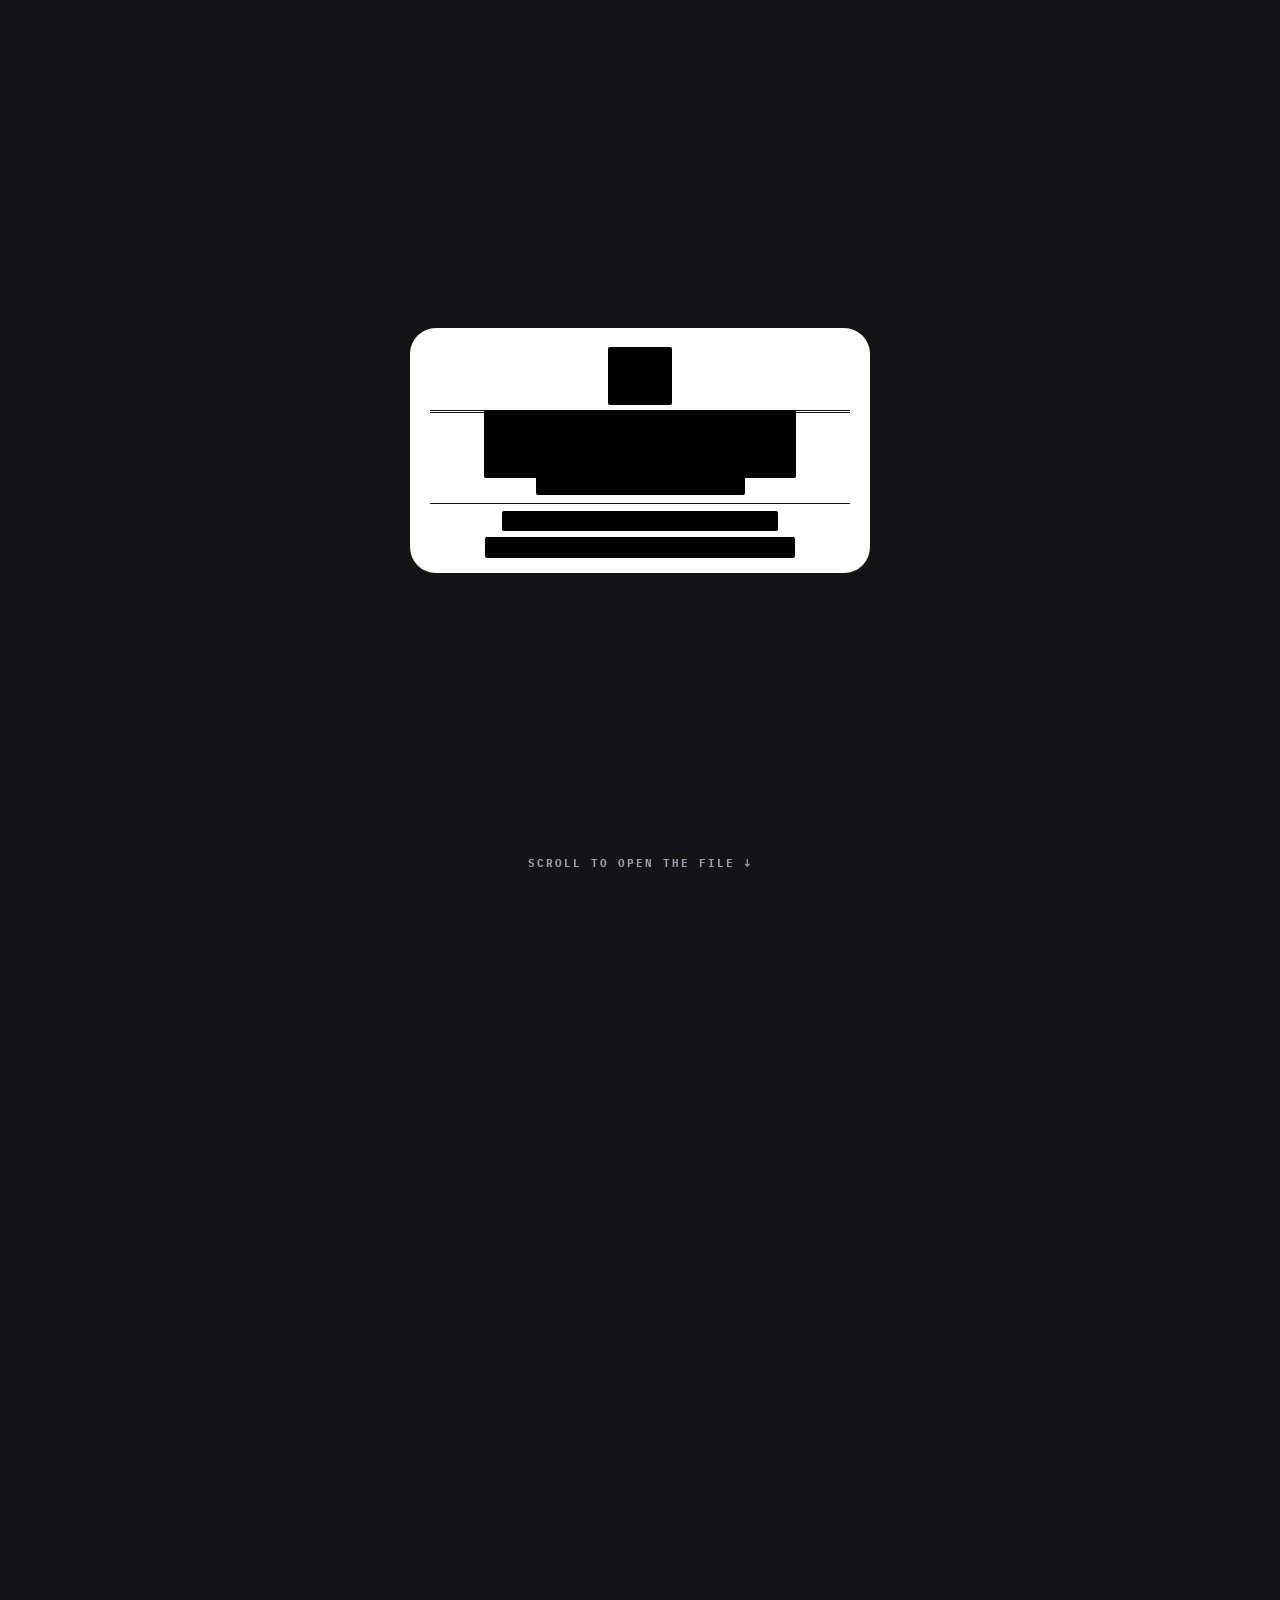
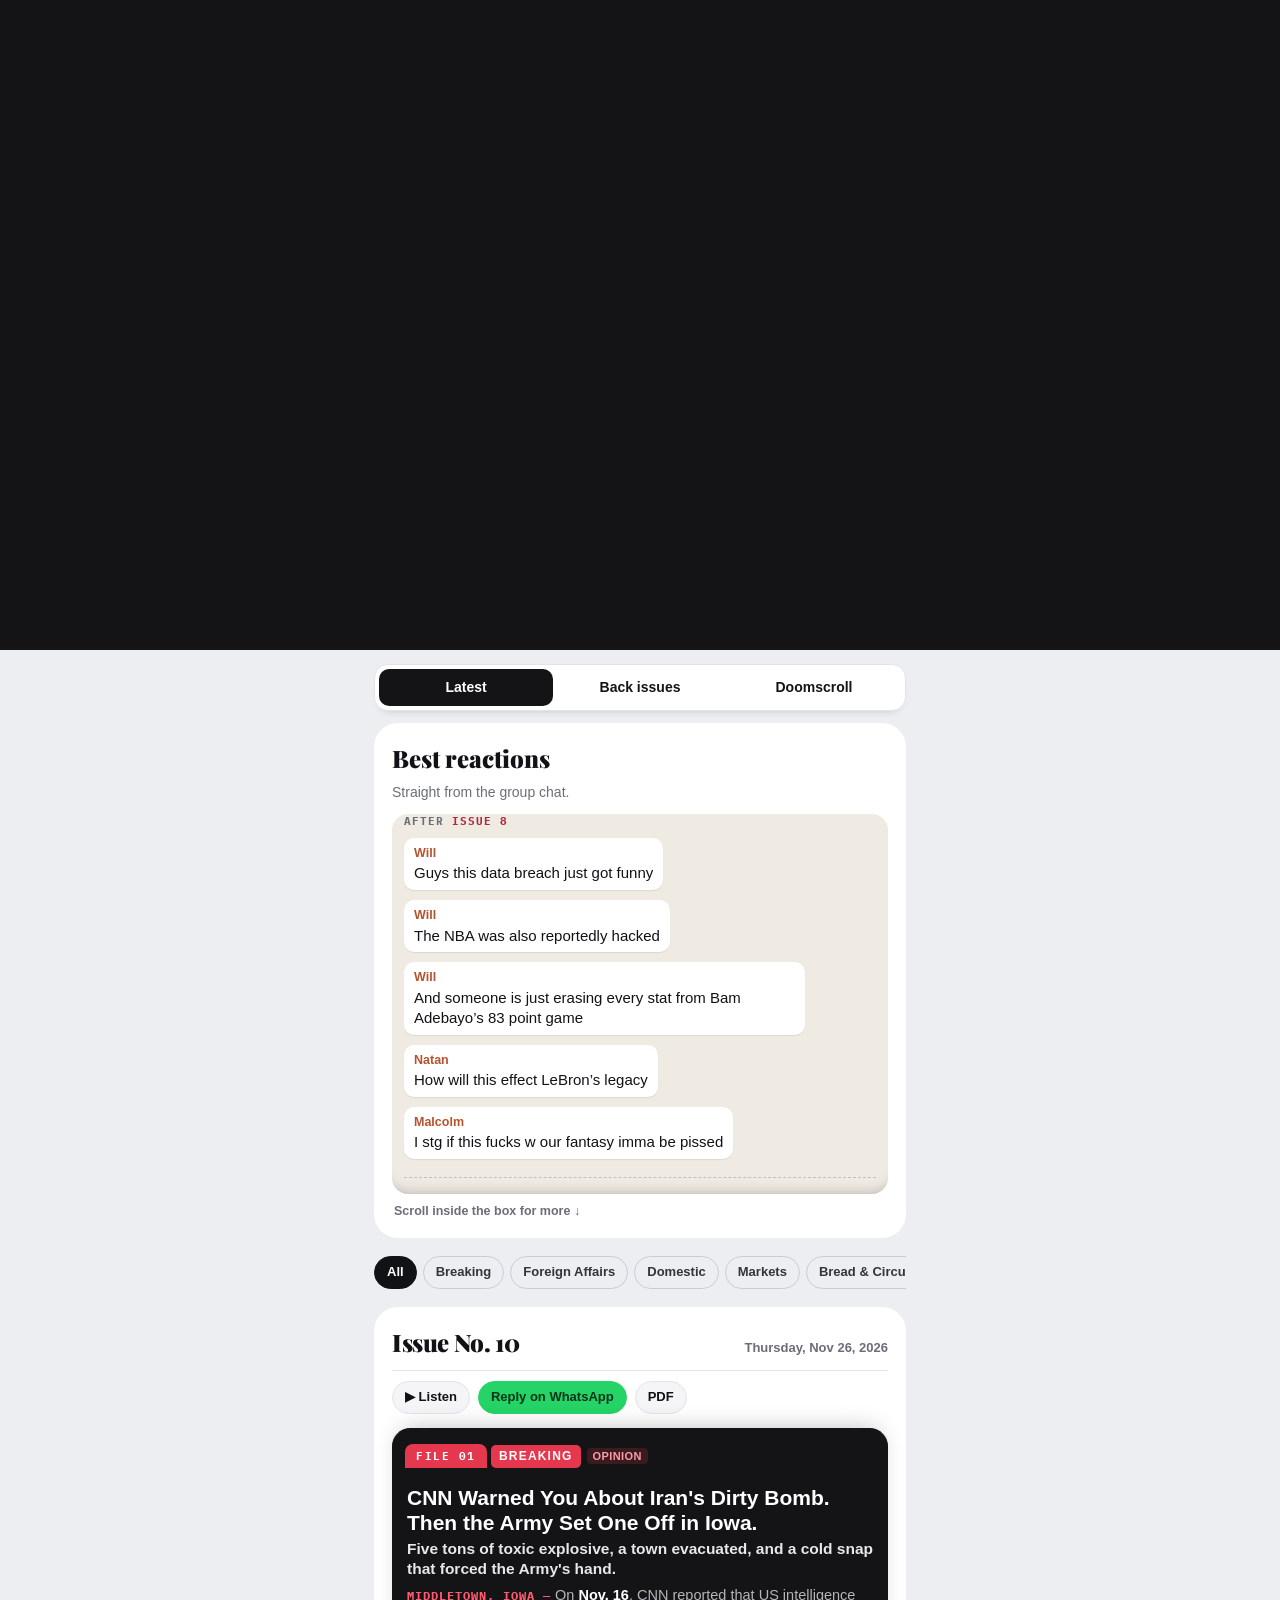
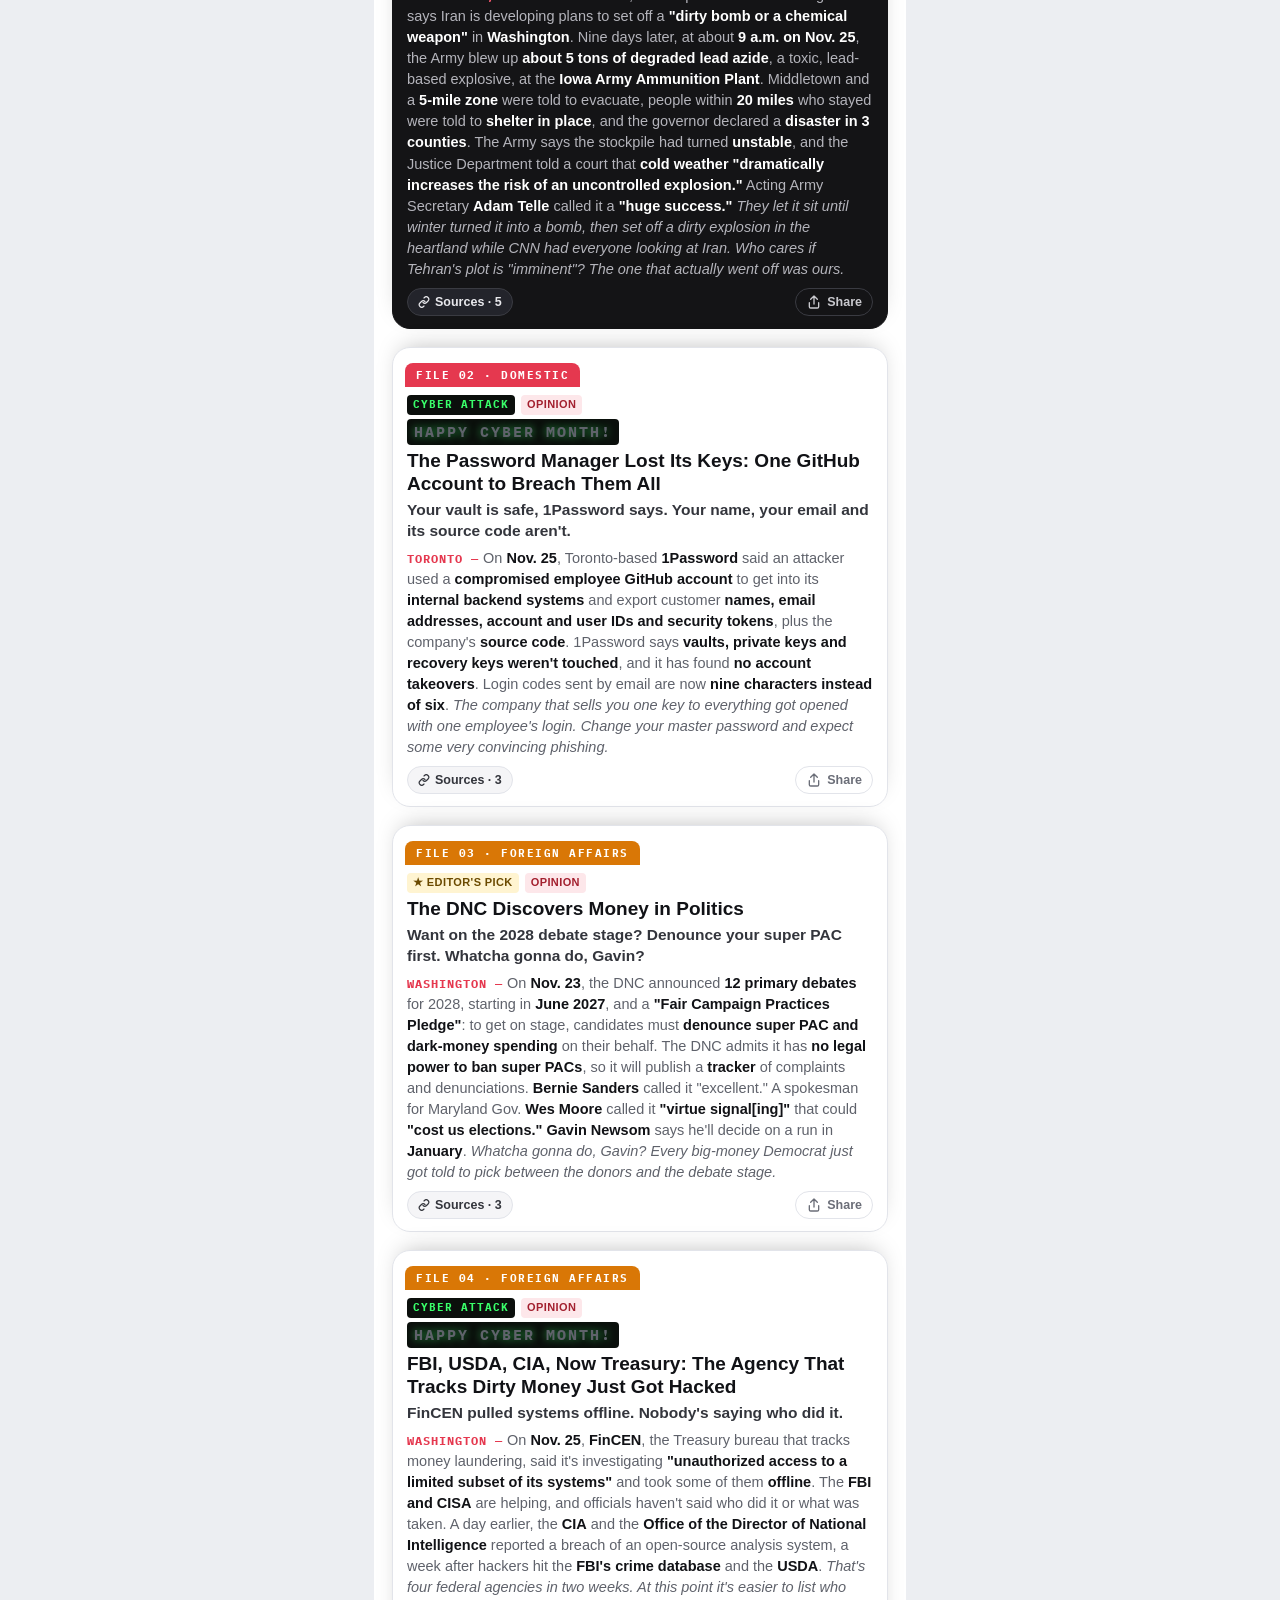
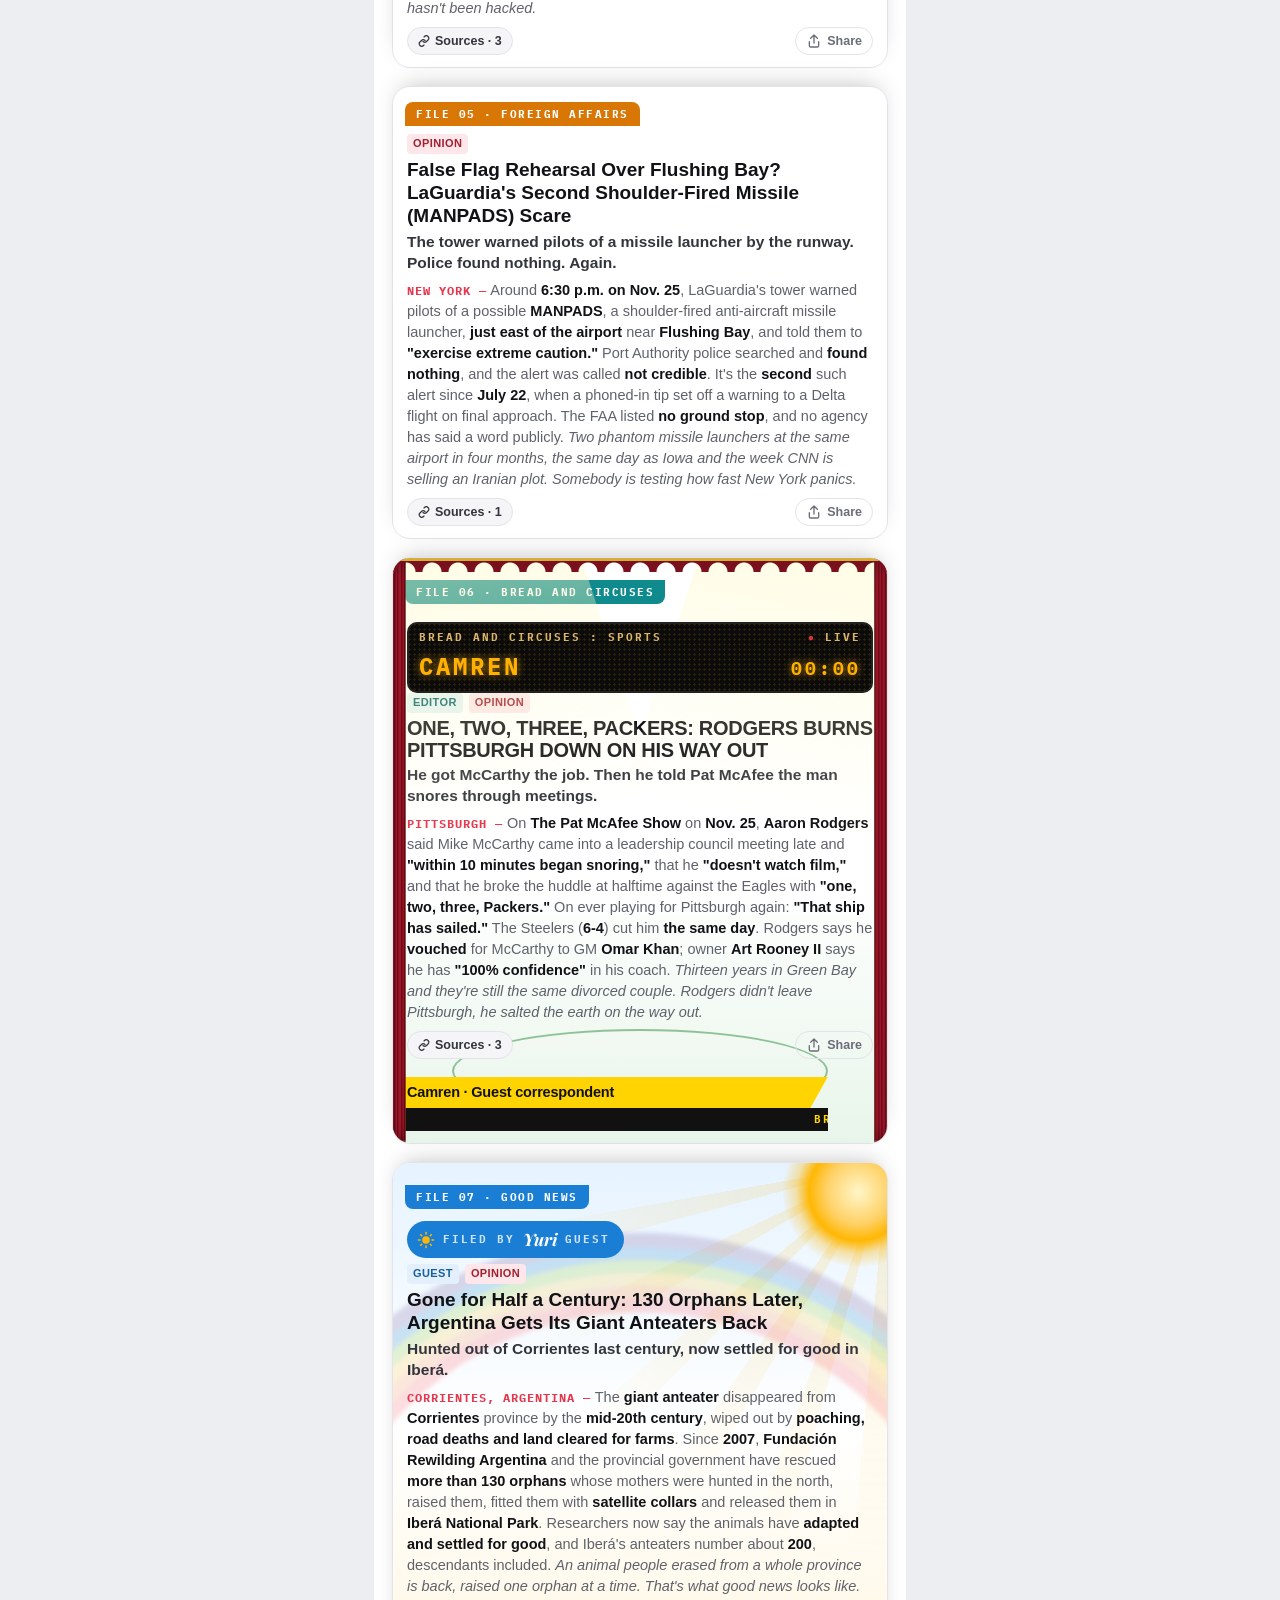
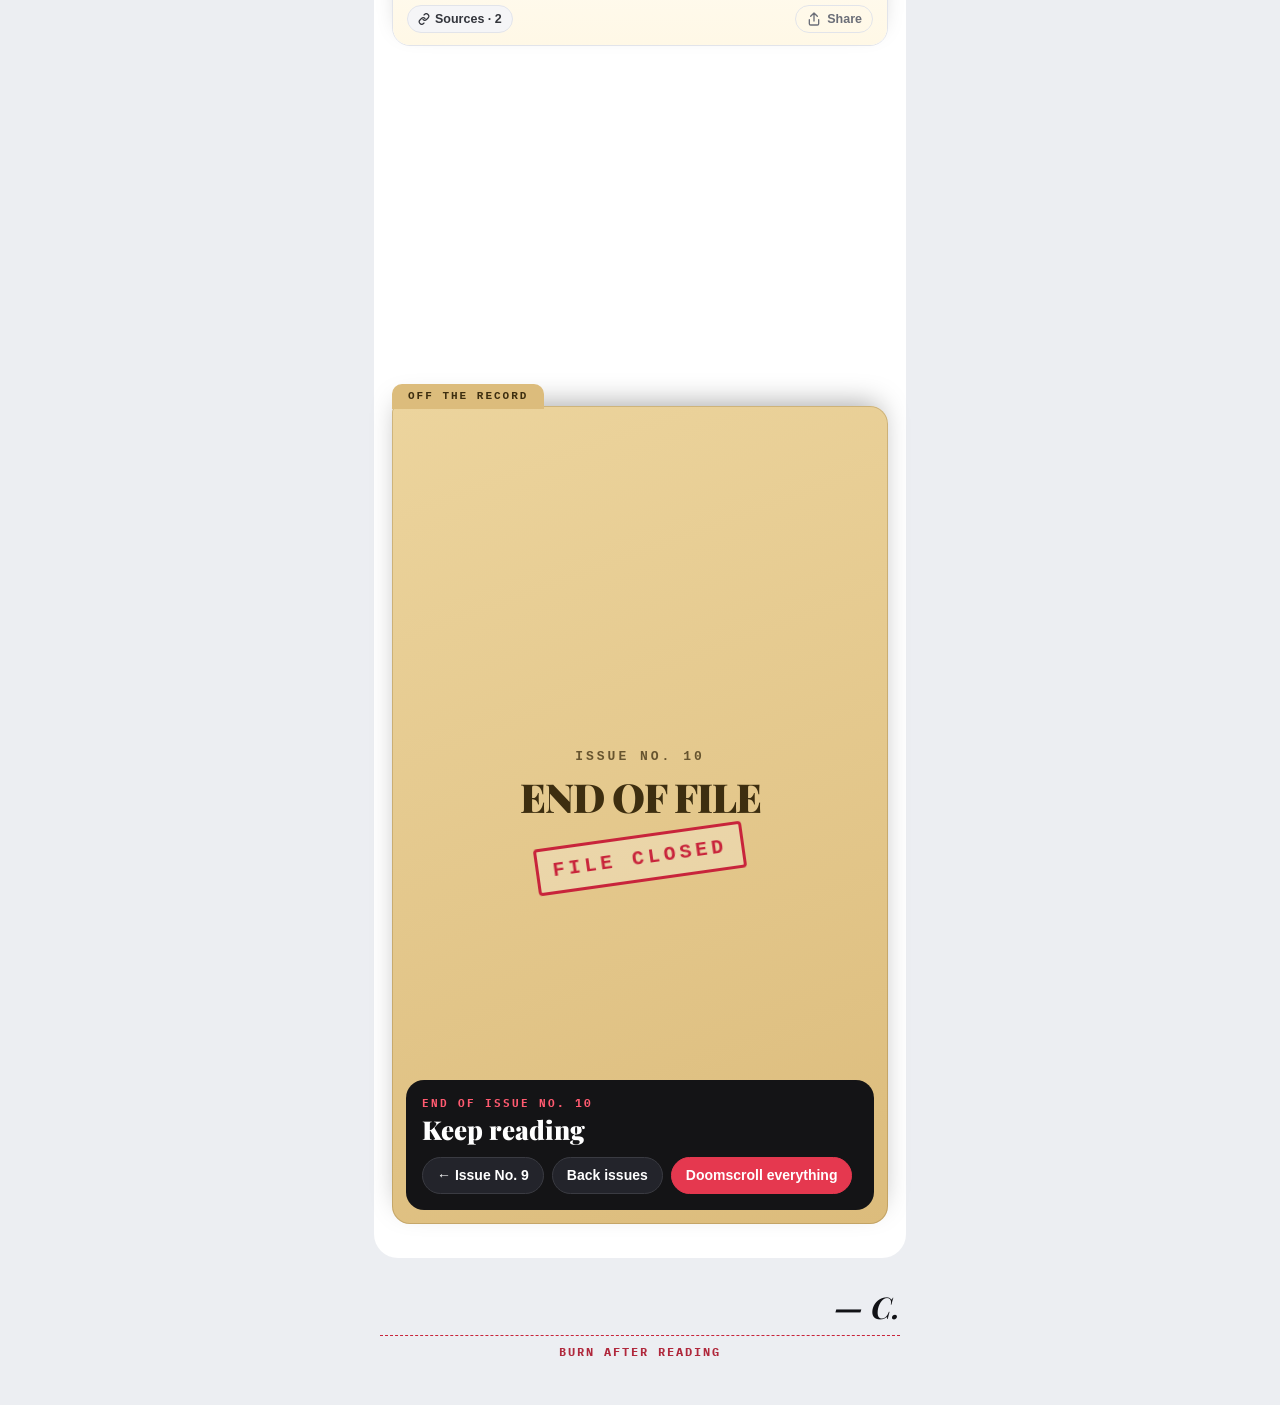
==== commit daba2d60: "Fix back-issues flicker and Called-it stamp jitter; Keep reading fills End of File - Kiosk: drop the" ====
--- a/index.html
+++ b/index.html
@@ -17,8 +17,8 @@
 <meta name="theme-color" content="#eceef2" media="(prefers-color-scheme: light)">
 <meta name="theme-color" content="#0e0f12" media="(prefers-color-scheme: dark)">
 <link rel="icon" href="media/icon.png">
-<link rel="stylesheet" href="style.css?v=01aadf7c">
-<link rel="stylesheet" href="views.css?v=a4a65abf">
+<link rel="stylesheet" href="style.css?v=f2293be1">
+<link rel="stylesheet" href="views.css?v=80ab8ea9">
 <script>document.documentElement.classList.add('js')</script>
 </head>
 <body>
@@ -115,7 +115,8 @@
 <p class="dek"><span class="rd">Hunted out of Corrientes last century, now settled for good in Iberá.</span></p>
 <p class="gw gnw">Guest writer: Yuri</p>
 <p class="bl"><span class="rd"><span class="dl">CORRIENTES, ARGENTINA —</span> The <strong class="k">giant anteater</strong> disappeared from <strong class="k">Corrientes</strong> province by the <strong class="k">mid-20th century</strong>, wiped out by <strong class="k">poaching, road deaths and land cleared for farms</strong>. Since <strong class="k">2007</strong>, <strong class="k">Fundación Rewilding Argentina</strong> and the provincial government have rescued <strong class="k">more than 130 orphans</strong> whose mothers were hunted in the north, raised them, fitted them with <strong class="k">satellite collars</strong> and released them in <strong class="k">Iberá National Park</strong>. Researchers now say the animals have <strong class="k">adapted and settled for good</strong>, and Iberá's anteaters number about <strong class="k">200</strong>, descendants included. <em>An animal people erased from a whole province is back, raised one orphan at a time. That's what good news looks like.</em></span></p>
-<div class="st-tools"><details class="sources"><summary>Sources · 2</summary><ul><li><a href="https://www.eldestapeweb.com/sociedad/argentina-hace-historia-regreso-mamifero-peligro-extincion-llevan-anos-luchando-reintroduccion-20261126105811" rel="noopener" target="_blank">El Destape: Argentina hace historia con el regreso de un mamífero en peligro de extinción</a></li><li><a href="https://theanteaterproject.com/organisations/" rel="noopener" target="_blank">The Anteater Project: Organisations Helping Anteaters</a></li></ul></details><button aria-label="Share this story: Gone for Half a Century: 130 Orphans Later, Argentina Gets Its Giant Anteaters Back" class="share" data-id="i10-gone-for-half-a-century-130-orphans-late" data-title="Gone for Half a Century: 130 Orphans Later, Argentina Gets Its Giant Anteaters Back" type="button"><svg aria-hidden="true" height="16" viewbox="0 0 24 24" width="16"><path d="M12 3v12M7 8l5-5 5 5M5 13v6a2 2 0 0 0 2 2h10a2 2 0 0 0 2-2v-6" fill="none" stroke="currentColor" stroke-linecap="round" stroke-linejoin="round" stroke-width="2"></path></svg><span>Share</span></button></div></div><div class="closer" aria-hidden="true"><span class="ctab">OFF THE RECORD</span><span class="cno">ISSUE NO. 10</span><span class="cfile">END OF FILE</span><span class="cstamp2">FILE CLOSED</span><span class="cnext">Group chat below &darr;</span></div>
+<div class="st-tools"><details class="sources"><summary>Sources · 2</summary><ul><li><a href="https://www.eldestapeweb.com/sociedad/argentina-hace-historia-regreso-mamifero-peligro-extincion-llevan-anos-luchando-reintroduccion-20261126105811" rel="noopener" target="_blank">El Destape: Argentina hace historia con el regreso de un mamífero en peligro de extinción</a></li><li><a href="https://theanteaterproject.com/organisations/" rel="noopener" target="_blank">The Anteater Project: Organisations Helping Anteaters</a></li></ul></details><button aria-label="Share this story: Gone for Half a Century: 130 Orphans Later, Argentina Gets Its Giant Anteaters Back" class="share" data-id="i10-gone-for-half-a-century-130-orphans-late" data-title="Gone for Half a Century: 130 Orphans Later, Argentina Gets Its Giant Anteaters Back" type="button"><svg aria-hidden="true" height="16" viewbox="0 0 24 24" width="16"><path d="M12 3v12M7 8l5-5 5 5M5 13v6a2 2 0 0 0 2 2h10a2 2 0 0 0 2-2v-6" fill="none" stroke="currentColor" stroke-linecap="round" stroke-linejoin="round" stroke-width="2"></path></svg><span>Share</span></button></div></div><div class="closer"><span class="ctab" aria-hidden="true">OFF THE RECORD</span><span class="cno" aria-hidden="true">ISSUE NO. 10</span><span class="cfile" aria-hidden="true">END OF FILE</span><span class="cstamp2" aria-hidden="true">FILE CLOSED</span>
+  <nav class="next-up" aria-label="Keep reading"><p class="nu-k">END OF ISSUE NO. 10</p><p class="nu-h">Keep reading</p><div class="nu-b"><button type="button" data-open="9">← Issue No. 9</button><button type="button" data-view="stand">Back issues</button><button type="button" data-view="doom">Doomscroll everything</button></div></nav></div>
   </div>
   <div class="ibody itail">
   <ul class="tnotes" hidden="">
@@ -124,7 +125,6 @@
 </ul>
   </div>
   <button class="expand" type="button">Show the full issue</button>
-  <nav class="next-up" aria-label="Keep reading"><p class="nu-k">END OF ISSUE NO. 10</p><p class="nu-h">Keep reading</p><div class="nu-b"><button type="button" data-open="9">← Issue No. 9</button><button type="button" data-view="stand">Back issues</button><button type="button" data-view="doom">Doomscroll everything</button></div></nav>
 </article>
 <article class="issue" id="issue-9" data-n="9" aria-labelledby="h-issue-9">
   <button type="button" class="to-stand" data-view="stand">← Back to the newsstand</button>
@@ -136,7 +136,7 @@
   </div>
   <div class="ibody">
   <h3 class="sec" data-f="calls" style="color:#1f7a4d;margin-top:22px">Last Week's Call</h3><div class="score reveal" data-f="calls">
-<div class="row" id="call-9-1"><div class="ck">✓</div><div><b>Anthropic's IPO would be a liquidation event</b><span>In Issue 4 I said mega-IPOs get funnelled into index funds at peak prices. The Amodeis sold about <strong class="k">$560 million</strong> combined at $83, the stock is <strong class="k">below its IPO price</strong> four trading days in, and <strong class="k">MSCI</strong> adds it after Nov. 30. <em>The billionaires are out. Your retirement is the bag.</em></span></div><span aria-hidden="true" class="ci">CALLED IT</span></div>
+<div class="row" id="call-9-1"><div class="ck">✓</div><div><b>Anthropic's IPO would be a liquidation event</b><span>In Issue 4 I said mega-IPOs get funnelled into index funds at peak prices. The Amodeis sold about <strong class="k">$560 million</strong> combined at $83, the stock is <strong class="k">below its IPO price</strong> four trading days in, and <strong class="k">MSCI</strong> adds it after Nov. 30. <em>The billionaires are out. Your retirement is the bag.</em></span><a class="c-back" href="#i4-your-401-k-s-are-citadel-s-exit-liquidit">See the original call · Issue 4 ↑</a></div><span aria-hidden="true" class="ci">CALLED IT</span></div>
 <div class="st-tools"><details class="sources"><summary>Sources · 2</summary><ul><li><a href="https://www.reuters.com/business/anthropic-breaks-below-83-ipo-price-debut-rally-unravels-2026-11-24/" rel="noopener" target="_blank">Reuters: Anthropic shares tumble below $83 IPO price</a></li><li><a href="https://247wallst.com/investing/2026/11/24/dario-and-daniela-amodei-each-sold-280-million-of-anthropic-stock-in-the-ipo/" rel="noopener" target="_blank">24/7 Wall St.: Dario and Daniela Amodei Each Sold $280 Million of Anthropic Stock in the IPO</a></li></ul></details></div></div><div class="brk reveal" data-f="breaking" id="i9-blockade-meet-the-jerry-can-the-us-navy"><span aria-hidden="true" class="ftab" style="--tab:#141416">FILE 01</span>
 <span class="lab">BREAKING</span><span class="tag">Opinion</span>
 <h3 class="hl"><span>Blockade, Meet the Jerry Can: The US Navy vs. Iran's Pakistan Back Door</span></h3>
@@ -185,7 +185,8 @@
 <p class="dek"><span class="rd">In Johnny Depp's new Scrooge, the men collecting for the poor are crooks and a beggar is a killer.</span></p>
 <p class="gw">Written by: Camren</p>
 <p class="bl"><span class="rd"><span class="dl">LOS ANGELES —</span> <strong class="k">Ebenezer</strong>, Paramount Skydance's new take on <em>A Christmas Carol</em>, directed by <strong class="k">Ti West</strong> and starring <strong class="k">Johnny Depp</strong>, opened <strong class="k">No. 1 worldwide</strong> with <strong class="k">$42 million</strong> after its <strong class="k">Nov. 13</strong> release. In this version, the two gentlemen collecting <strong class="k">for the poor</strong> turn out to be <strong class="k">embezzlers</strong> in a forged-will plot, a beggar in the prologue is a <strong class="k">con artist</strong>, and Scrooge's mentor <strong class="k">Fezziwig</strong> is <strong class="k">stabbed to death by a street beggar</strong>: a Batman origin story, with the mentor in place of the parents. The LA Times called it <strong class="k">"mean-spirited"</strong> and <strong class="k">"very Ye Olde Fox News."</strong> The studio is run by <strong class="k">David Ellison</strong>, son of one of the richest men on Earth. <em>Dickens wrote the most famous story ever about a rich man learning to help the poor. A billionaire's studio rewrote it so the poor are the villains. Wink wink.</em></span></p>
-<div class="st-tools"><details class="sources"><summary>Sources · 3</summary><ul><li><a href="https://www.slashfilm.com/2315819/johnny-depp-ebenezer-a-christmas-carol-story-change/" rel="noopener" target="_blank">Slashfilm: Johnny Depp's Ebenezer Makes An Alarming Change To The Story Of A Christmas Carol</a></li><li><a href="https://www.latimes.com/entertainment-arts/movies/story/2026-11-13/ebenezer-review-johnny-depp-rupert-grint-daisy-ridley-ian-mckellen-ti-west" rel="noopener" target="_blank">LA Times: Johnny Depp's mean-spirited 'Ebenezer'</a></li><li><a href="https://www.skydance.com/news/ebenezer-opens-to-no-1-worldwide-with-42-million" rel="noopener" target="_blank">Skydance: 'Ebenezer' Opens to No. 1 Worldwide With $42 Million</a></li></ul></details><button aria-label="Share this story: Ebenezer Begins: Paramount Skydance Finds the Real Villains of Christmas, Charity and the Homeless" class="share" data-id="i9-ebenezer-begins-paramount-skydance-finds" data-title="Ebenezer Begins: Paramount Skydance Finds the Real Villains of Christmas, Charity and the Homeless" type="button"><svg aria-hidden="true" height="16" viewbox="0 0 24 24" width="16"><path d="M12 3v12M7 8l5-5 5 5M5 13v6a2 2 0 0 0 2 2h10a2 2 0 0 0 2-2v-6" fill="none" stroke="currentColor" stroke-linecap="round" stroke-linejoin="round" stroke-width="2"></path></svg><span>Share</span></button></div><div class="foot-space"></div><div aria-hidden="true" class="press"><svg viewbox="0 0 40 50"><circle cx="20" cy="10" fill="#141416" r="7"></circle><rect fill="#141416" height="32" rx="6" width="20" x="10" y="18"></rect><rect fill="#333" height="12" rx="3" width="18" x="18" y="4"></rect><circle cx="30" cy="10" fill="#fff" r="4"></circle></svg><svg viewbox="0 0 40 50"><circle cx="20" cy="10" fill="#141416" r="7"></circle><rect fill="#141416" height="32" rx="6" width="20" x="10" y="18"></rect><rect fill="#333" height="12" rx="3" width="18" x="2" y="6"></rect><circle cx="8" cy="12" fill="#fff" r="4"></circle></svg><svg viewbox="0 0 40 50"><circle cx="20" cy="10" fill="#141416" r="7"></circle><rect fill="#141416" height="32" rx="6" width="20" x="10" y="18"></rect><rect fill="#333" height="12" rx="3" width="18" x="18" y="4"></rect><circle cx="30" cy="10" fill="#fff" r="4"></circle></svg><svg viewbox="0 0 40 50"><circle cx="20" cy="10" fill="#141416" r="7"></circle><rect fill="#141416" height="32" rx="6" width="20" x="10" y="18"></rect><rect fill="#333" height="12" rx="3" width="18" x="2" y="6"></rect><circle cx="8" cy="12" fill="#ff2d8a" r="4"></circle></svg></div></div><div class="closer" aria-hidden="true"><span class="ctab">OFF THE RECORD</span><span class="cno">ISSUE NO. 9</span><span class="cfile">END OF FILE</span><span class="cstamp2">FILE CLOSED</span><span class="cnext">Group chat below &darr;</span></div>
+<div class="st-tools"><details class="sources"><summary>Sources · 3</summary><ul><li><a href="https://www.slashfilm.com/2315819/johnny-depp-ebenezer-a-christmas-carol-story-change/" rel="noopener" target="_blank">Slashfilm: Johnny Depp's Ebenezer Makes An Alarming Change To The Story Of A Christmas Carol</a></li><li><a href="https://www.latimes.com/entertainment-arts/movies/story/2026-11-13/ebenezer-review-johnny-depp-rupert-grint-daisy-ridley-ian-mckellen-ti-west" rel="noopener" target="_blank">LA Times: Johnny Depp's mean-spirited 'Ebenezer'</a></li><li><a href="https://www.skydance.com/news/ebenezer-opens-to-no-1-worldwide-with-42-million" rel="noopener" target="_blank">Skydance: 'Ebenezer' Opens to No. 1 Worldwide With $42 Million</a></li></ul></details><button aria-label="Share this story: Ebenezer Begins: Paramount Skydance Finds the Real Villains of Christmas, Charity and the Homeless" class="share" data-id="i9-ebenezer-begins-paramount-skydance-finds" data-title="Ebenezer Begins: Paramount Skydance Finds the Real Villains of Christmas, Charity and the Homeless" type="button"><svg aria-hidden="true" height="16" viewbox="0 0 24 24" width="16"><path d="M12 3v12M7 8l5-5 5 5M5 13v6a2 2 0 0 0 2 2h10a2 2 0 0 0 2-2v-6" fill="none" stroke="currentColor" stroke-linecap="round" stroke-linejoin="round" stroke-width="2"></path></svg><span>Share</span></button></div><div class="foot-space"></div><div aria-hidden="true" class="press"><svg viewbox="0 0 40 50"><circle cx="20" cy="10" fill="#141416" r="7"></circle><rect fill="#141416" height="32" rx="6" width="20" x="10" y="18"></rect><rect fill="#333" height="12" rx="3" width="18" x="18" y="4"></rect><circle cx="30" cy="10" fill="#fff" r="4"></circle></svg><svg viewbox="0 0 40 50"><circle cx="20" cy="10" fill="#141416" r="7"></circle><rect fill="#141416" height="32" rx="6" width="20" x="10" y="18"></rect><rect fill="#333" height="12" rx="3" width="18" x="2" y="6"></rect><circle cx="8" cy="12" fill="#fff" r="4"></circle></svg><svg viewbox="0 0 40 50"><circle cx="20" cy="10" fill="#141416" r="7"></circle><rect fill="#141416" height="32" rx="6" width="20" x="10" y="18"></rect><rect fill="#333" height="12" rx="3" width="18" x="18" y="4"></rect><circle cx="30" cy="10" fill="#fff" r="4"></circle></svg><svg viewbox="0 0 40 50"><circle cx="20" cy="10" fill="#141416" r="7"></circle><rect fill="#141416" height="32" rx="6" width="20" x="10" y="18"></rect><rect fill="#333" height="12" rx="3" width="18" x="2" y="6"></rect><circle cx="8" cy="12" fill="#ff2d8a" r="4"></circle></svg></div></div><div class="closer"><span class="ctab" aria-hidden="true">OFF THE RECORD</span><span class="cno" aria-hidden="true">ISSUE NO. 9</span><span class="cfile" aria-hidden="true">END OF FILE</span><span class="cstamp2" aria-hidden="true">FILE CLOSED</span>
+  <nav class="next-up" aria-label="Keep reading"><p class="nu-k">END OF ISSUE NO. 9</p><p class="nu-h">Keep reading</p><div class="nu-b"><button type="button" data-open="8">← Issue No. 8</button><button type="button" data-view="stand">Back issues</button><button type="button" data-view="doom">Doomscroll everything</button></div></nav></div>
   </div>
   <div class="ibody itail">
   <ul class="tnotes" hidden="">
@@ -194,7 +195,6 @@
 </ul>
   </div>
   <button class="expand" type="button">Show the full issue</button>
-  <nav class="next-up" aria-label="Keep reading"><p class="nu-k">END OF ISSUE NO. 9</p><p class="nu-h">Keep reading</p><div class="nu-b"><button type="button" data-open="8">← Issue No. 8</button><button type="button" data-view="stand">Back issues</button><button type="button" data-view="doom">Doomscroll everything</button></div></nav>
 </article>
 <article class="issue" id="issue-8" data-n="8" aria-labelledby="h-issue-8">
   <button type="button" class="to-stand" data-view="stand">← Back to the newsstand</button>
@@ -206,7 +206,7 @@
   </div>
   <div class="ibody">
   <h3 class="sec" data-f="calls" style="color:#1f7a4d;margin-top:22px">Last Week's Call</h3><div class="score reveal" data-f="calls">
-<div class="row" id="call-8-1"><div class="ck">✓</div><div><b>Alice Huang wasn't a honeypot</b><span>Trump now says <strong class="k">"I don't know that she was a spy at all,"</strong> and the Justice Department <strong class="k">hasn't concluded</strong> she was one. <em>Even the President agrees with me now.</em></span></div><span aria-hidden="true" class="ci">CALLED IT</span></div>
+<div class="row" id="call-8-1"><div class="ck">✓</div><div><b>Alice Huang wasn't a honeypot</b><span>Trump now says <strong class="k">"I don't know that she was a spy at all,"</strong> and the Justice Department <strong class="k">hasn't concluded</strong> she was one. <em>Even the President agrees with me now.</em></span><a class="c-back" href="#i7-called-it-again-the-cia-wasn-t-sure-rubi">See the original call · Issue 7 ↑</a></div><span aria-hidden="true" class="ci">CALLED IT</span></div>
 <div class="st-tools"><details class="sources"><summary>Sources · 2</summary><ul><li><a href="https://dangerousminds.net/comments/donald-trump-doubts-jensen-huang-mistress-was-chinese-spy/" rel="noopener" target="_blank">Dangerous Minds (via TMZ): Trump doubts Alice Huang was a spy</a></li><li><a href="https://www.aol.com/articles/us-justice-department-not-concluded-210033000.html" rel="noopener" target="_blank">Reuters via AOL: DOJ has not concluded Alice Huang was a spy</a></li></ul></details></div></div><div class="brk reveal" data-f="breaking" id="i8-the-agency-that-hears-everything-can-t-h"><span aria-hidden="true" class="ftab" style="--tab:#141416">FILE 01</span>
 <span class="lab">BREAKING</span><span class="tag cy">Cyber attack</span><span class="tag">Opinion</span>
 <p class="hcm">HAPPY CYBER MONTH!</p>
@@ -254,7 +254,8 @@
 <p class="dek"><span class="rd">Ottawa will buy credits from 19 Canadian projects that pull CO₂ out of the air.</span></p>
 <p class="gw gnw">Guest writer: Milosz</p>
 <p class="bl"><span class="rd"><span class="dl">OTTAWA —</span> Treasury Board President <strong class="k">Shafqat Ali</strong> announced on <strong class="k">Thursday</strong> that federal departments can now buy <strong class="k">permanent carbon dioxide removal credits</strong> from <strong class="k">19 projects across Canada</strong>. Ottawa says it's the <strong class="k">first national government in the world</strong> to set up competitive standing offers for these credits. The projects pull CO₂ out of the atmosphere and store it underground or in long-lasting products, and the credits will cover emissions that are hard to cut, like <strong class="k">National Defence's air and marine fleets</strong>. It builds on a promise to buy <strong class="k">at least $10 million</strong> in removal credits <strong class="k">by 2030</strong>. <em>For once, Canada is first at something that matters. Good.</em></span></p>
-<div class="st-tools"><details class="sources"><summary>Sources · 1</summary><ul><li><a href="https://www.canada.ca/en/treasury-board-secretariat/news/2026/11/government-of-canada-establishes-national-standing-offers-for-canadian-carbon-dioxide-removal-credits.html" rel="noopener" target="_blank">Government of Canada: National standing offers for Canadian carbon dioxide removal credits</a></li></ul></details><button aria-label="Share this story: Canada Is the First Country to Shop for Carbon Removal" class="share" data-id="i8-canada-is-the-first-country-to-shop-for" data-title="Canada Is the First Country to Shop for Carbon Removal" type="button"><svg aria-hidden="true" height="16" viewbox="0 0 24 24" width="16"><path d="M12 3v12M7 8l5-5 5 5M5 13v6a2 2 0 0 0 2 2h10a2 2 0 0 0 2-2v-6" fill="none" stroke="currentColor" stroke-linecap="round" stroke-linejoin="round" stroke-width="2"></path></svg><span>Share</span></button></div></div><div class="closer" aria-hidden="true"><span class="ctab">OFF THE RECORD</span><span class="cno">ISSUE NO. 8</span><span class="cfile">END OF FILE</span><span class="cstamp2">FILE CLOSED</span><span class="cnext">Group chat below &darr;</span></div>
+<div class="st-tools"><details class="sources"><summary>Sources · 1</summary><ul><li><a href="https://www.canada.ca/en/treasury-board-secretariat/news/2026/11/government-of-canada-establishes-national-standing-offers-for-canadian-carbon-dioxide-removal-credits.html" rel="noopener" target="_blank">Government of Canada: National standing offers for Canadian carbon dioxide removal credits</a></li></ul></details><button aria-label="Share this story: Canada Is the First Country to Shop for Carbon Removal" class="share" data-id="i8-canada-is-the-first-country-to-shop-for" data-title="Canada Is the First Country to Shop for Carbon Removal" type="button"><svg aria-hidden="true" height="16" viewbox="0 0 24 24" width="16"><path d="M12 3v12M7 8l5-5 5 5M5 13v6a2 2 0 0 0 2 2h10a2 2 0 0 0 2-2v-6" fill="none" stroke="currentColor" stroke-linecap="round" stroke-linejoin="round" stroke-width="2"></path></svg><span>Share</span></button></div></div><div class="closer"><span class="ctab" aria-hidden="true">OFF THE RECORD</span><span class="cno" aria-hidden="true">ISSUE NO. 8</span><span class="cfile" aria-hidden="true">END OF FILE</span><span class="cstamp2" aria-hidden="true">FILE CLOSED</span>
+  <nav class="next-up" aria-label="Keep reading"><p class="nu-k">END OF ISSUE NO. 8</p><p class="nu-h">Keep reading</p><div class="nu-b"><button type="button" data-open="7">← Issue No. 7</button><button type="button" data-view="stand">Back issues</button><button type="button" data-view="doom">Doomscroll everything</button></div></nav></div>
   </div>
   <div class="ibody itail">
   <ul class="tnotes" hidden="">
@@ -264,7 +265,6 @@
 </ul>
   </div>
   <button class="expand" type="button">Show the full issue</button>
-  <nav class="next-up" aria-label="Keep reading"><p class="nu-k">END OF ISSUE NO. 8</p><p class="nu-h">Keep reading</p><div class="nu-b"><button type="button" data-open="7">← Issue No. 7</button><button type="button" data-view="stand">Back issues</button><button type="button" data-view="doom">Doomscroll everything</button></div></nav>
 </article>
 <article class="issue" id="issue-7" data-n="7" aria-labelledby="h-issue-7">
   <button type="button" class="to-stand" data-view="stand">← Back to the newsstand</button>
@@ -276,7 +276,7 @@
   </div>
   <div class="ibody">
   <h3 class="sec" data-f="calls" style="color:#1f7a4d;margin-top:22px">Last Week's Call</h3><div class="score reveal" data-f="calls">
-<div class="row" id="call-7-1"><div class="ck">✓</div><div><b>The affairs were the cover story</b><span>The <strong class="k">CIA isn't convinced</strong> Alice Huang was a spy, and the Post says <strong class="k">Rubio recast</strong> the intel in his memo. <em>Calling it again.</em></span></div><span aria-hidden="true" class="ci">CALLED IT</span></div>
+<div class="row" id="call-7-1"><div class="ck">✓</div><div><b>The affairs were the cover story</b><span>The <strong class="k">CIA isn't convinced</strong> Alice Huang was a spy, and the Post says <strong class="k">Rubio recast</strong> the intel in his memo. <em>Calling it again.</em></span><a class="c-back" href="#i6-the-leather-jacket-comes-off-the-affairs">See the original call · Issue 6 ↑</a></div><span aria-hidden="true" class="ci">CALLED IT</span></div>
 <div class="st-tools"><details class="sources"><summary>Sources · 2</summary><ul><li><a href="https://www.cnn.com/2026/11/12/politics/alice-huang-us-intel-jensen-huang-nvidia" rel="noopener" target="_blank">CNN: US intel isn't sure if businesswoman spied on Nvidia for China</a></li><li><a href="https://www.washingtonpost.com/technology/2026/11/13/behind-jensen-huangs-spy-scandal-shadow-war-trumps-ear-china/" rel="noopener" target="_blank">Washington Post: Behind Jensen Huang's spy scandal</a></li></ul></details></div></div><div class="brk reveal" data-f="breaking" id="i7-called-it-again-the-cia-wasn-t-sure-rubi"><span aria-hidden="true" class="ftab" style="--tab:#141416">FILE 01</span>
 <span class="lab">BREAKING</span><span class="tag">Opinion</span><span class="tag c">Called it</span>
 <h3 class="hl"><span>Called It Again: The CIA Wasn't Sure. Rubio's Memo Was.</span></h3>
@@ -348,7 +348,8 @@
 <p class="bl"><span class="rd">Reactions to the casting have been mixed, with some fans questioning whether Pattinson is the right fit for the role, while others are excited to see what he brings to the character. <em>But let’s not forget, this isn’t the first time Pattinson has faced criticism over a major casting decision. When he was announced as Batman back in 2019, plenty of people had their doubts, but look how that turned out. Pattinson proved many of his critics wrong and delivered a fantastic performance as the Caped Crusader. Who’s to say he can’t do the same with Bond?</em></span></p>
 <p class="bl"><span class="rd">With a new actor, a new director, and a new studio calling the shots, there’s a lot riding on the future of 007. <em>Whether Pattinson can live up to the legacy left behind by Daniel Craig remains to be seen, but I’m certainly excited to see what he brings to the role.</em></span></p>
 </details>
-<div class="st-tools"><details class="sources"><summary>Sources · 3</summary><ul><li><a href="https://variety.com/2026/film/global/robert-pattinson-new-james-bond-007-1236946655/" rel="noopener" target="_blank">Variety: Robert Pattinson is officially James Bond</a></li><li><a href="https://www.latimes.com/entertainment-arts/story/2026-11-16/robert-pattinson-is-new-james-bond-internet-is-shaken" rel="noopener" target="_blank">LA Times: Robert Pattinson is the new James Bond</a></li><li><a href="https://www.nationthailand.com/life/entertainment/40073592" rel="noopener" target="_blank">Nation Thailand: Villeneuve to direct, Steven Knight writing</a></li></ul></details><button aria-label="Share this story: Pattinson Proved the Batman Doubters Wrong. Who's to Say He Can't Do the Same With Bond?" class="share" data-id="i7-pattinson-proved-the-batman-doubters-wro" data-title="Pattinson Proved the Batman Doubters Wrong. Who's to Say He Can't Do the Same With Bond?" type="button"><svg aria-hidden="true" height="16" viewbox="0 0 24 24" width="16"><path d="M12 3v12M7 8l5-5 5 5M5 13v6a2 2 0 0 0 2 2h10a2 2 0 0 0 2-2v-6" fill="none" stroke="currentColor" stroke-linecap="round" stroke-linejoin="round" stroke-width="2"></path></svg><span>Share</span></button></div><div class="foot-space"></div><div aria-hidden="true" class="press"><svg viewbox="0 0 40 50"><circle cx="20" cy="10" fill="#141416" r="7"></circle><rect fill="#141416" height="32" rx="6" width="20" x="10" y="18"></rect><rect fill="#333" height="12" rx="3" width="18" x="18" y="4"></rect><circle cx="30" cy="10" fill="#fff" r="4"></circle></svg><svg viewbox="0 0 40 50"><circle cx="20" cy="10" fill="#141416" r="7"></circle><rect fill="#141416" height="32" rx="6" width="20" x="10" y="18"></rect><rect fill="#333" height="12" rx="3" width="18" x="2" y="6"></rect><circle cx="8" cy="12" fill="#fff" r="4"></circle></svg><svg viewbox="0 0 40 50"><circle cx="20" cy="10" fill="#141416" r="7"></circle><rect fill="#141416" height="32" rx="6" width="20" x="10" y="18"></rect><rect fill="#333" height="12" rx="3" width="18" x="18" y="4"></rect><circle cx="30" cy="10" fill="#fff" r="4"></circle></svg><svg viewbox="0 0 40 50"><circle cx="20" cy="10" fill="#141416" r="7"></circle><rect fill="#141416" height="32" rx="6" width="20" x="10" y="18"></rect><rect fill="#333" height="12" rx="3" width="18" x="2" y="6"></rect><circle cx="8" cy="12" fill="#ff2d8a" r="4"></circle></svg></div></div><div class="closer" aria-hidden="true"><span class="ctab">OFF THE RECORD</span><span class="cno">ISSUE NO. 7</span><span class="cfile">END OF FILE</span><span class="cstamp2">FILE CLOSED</span><span class="cnext">Group chat below &darr;</span></div>
+<div class="st-tools"><details class="sources"><summary>Sources · 3</summary><ul><li><a href="https://variety.com/2026/film/global/robert-pattinson-new-james-bond-007-1236946655/" rel="noopener" target="_blank">Variety: Robert Pattinson is officially James Bond</a></li><li><a href="https://www.latimes.com/entertainment-arts/story/2026-11-16/robert-pattinson-is-new-james-bond-internet-is-shaken" rel="noopener" target="_blank">LA Times: Robert Pattinson is the new James Bond</a></li><li><a href="https://www.nationthailand.com/life/entertainment/40073592" rel="noopener" target="_blank">Nation Thailand: Villeneuve to direct, Steven Knight writing</a></li></ul></details><button aria-label="Share this story: Pattinson Proved the Batman Doubters Wrong. Who's to Say He Can't Do the Same With Bond?" class="share" data-id="i7-pattinson-proved-the-batman-doubters-wro" data-title="Pattinson Proved the Batman Doubters Wrong. Who's to Say He Can't Do the Same With Bond?" type="button"><svg aria-hidden="true" height="16" viewbox="0 0 24 24" width="16"><path d="M12 3v12M7 8l5-5 5 5M5 13v6a2 2 0 0 0 2 2h10a2 2 0 0 0 2-2v-6" fill="none" stroke="currentColor" stroke-linecap="round" stroke-linejoin="round" stroke-width="2"></path></svg><span>Share</span></button></div><div class="foot-space"></div><div aria-hidden="true" class="press"><svg viewbox="0 0 40 50"><circle cx="20" cy="10" fill="#141416" r="7"></circle><rect fill="#141416" height="32" rx="6" width="20" x="10" y="18"></rect><rect fill="#333" height="12" rx="3" width="18" x="18" y="4"></rect><circle cx="30" cy="10" fill="#fff" r="4"></circle></svg><svg viewbox="0 0 40 50"><circle cx="20" cy="10" fill="#141416" r="7"></circle><rect fill="#141416" height="32" rx="6" width="20" x="10" y="18"></rect><rect fill="#333" height="12" rx="3" width="18" x="2" y="6"></rect><circle cx="8" cy="12" fill="#fff" r="4"></circle></svg><svg viewbox="0 0 40 50"><circle cx="20" cy="10" fill="#141416" r="7"></circle><rect fill="#141416" height="32" rx="6" width="20" x="10" y="18"></rect><rect fill="#333" height="12" rx="3" width="18" x="18" y="4"></rect><circle cx="30" cy="10" fill="#fff" r="4"></circle></svg><svg viewbox="0 0 40 50"><circle cx="20" cy="10" fill="#141416" r="7"></circle><rect fill="#141416" height="32" rx="6" width="20" x="10" y="18"></rect><rect fill="#333" height="12" rx="3" width="18" x="2" y="6"></rect><circle cx="8" cy="12" fill="#ff2d8a" r="4"></circle></svg></div></div><div class="closer"><span class="ctab" aria-hidden="true">OFF THE RECORD</span><span class="cno" aria-hidden="true">ISSUE NO. 7</span><span class="cfile" aria-hidden="true">END OF FILE</span><span class="cstamp2" aria-hidden="true">FILE CLOSED</span>
+  <nav class="next-up" aria-label="Keep reading"><p class="nu-k">END OF ISSUE NO. 7</p><p class="nu-h">Keep reading</p><div class="nu-b"><button type="button" data-open="6">← Issue No. 6</button><button type="button" data-view="stand">Back issues</button><button type="button" data-view="doom">Doomscroll everything</button></div></nav></div>
   </div>
   <div class="ibody itail">
   <ul class="tnotes" hidden="">
@@ -360,7 +361,6 @@
 </ul>
   </div>
   <button class="expand" type="button">Show the full issue</button>
-  <nav class="next-up" aria-label="Keep reading"><p class="nu-k">END OF ISSUE NO. 7</p><p class="nu-h">Keep reading</p><div class="nu-b"><button type="button" data-open="6">← Issue No. 6</button><button type="button" data-view="stand">Back issues</button><button type="button" data-view="doom">Doomscroll everything</button></div></nav>
 </article>
 <article class="issue" id="issue-6" data-n="6" aria-labelledby="h-issue-6">
   <button type="button" class="to-stand" data-view="stand">← Back to the newsstand</button>
@@ -372,8 +372,8 @@
   </div>
   <div class="ibody">
   <h3 class="sec" data-f="calls" style="color:#1f7a4d;margin-top:22px">Last Week's Call</h3><div class="score reveal" data-f="calls">
-<div class="row" id="call-6-1"><div class="ck">✓</div><div><b>Jensen is an asset</b><span>A <strong class="k">second affair</strong> surfaced and Huang <strong class="k">resigned</strong> within a day. <em>Told you.</em></span></div><span aria-hidden="true" class="ci">CALLED IT</span></div>
-<div class="row" id="call-6-2"><div class="ck">✓</div><div><b>They hit Aramco</b><span>Iran-backed <strong class="k">Houthis</strong> claimed strikes on the <strong class="k">Aramco Tower</strong> and Abqaiq. <em>I said they would.</em></span></div><span aria-hidden="true" class="ci">CALLED IT</span></div>
+<div class="row" id="call-6-1"><div class="ck">✓</div><div><b>Jensen is an asset</b><span>A <strong class="k">second affair</strong> surfaced and Huang <strong class="k">resigned</strong> within a day. <em>Told you.</em></span><a class="c-back" href="#i5-us-intelligence-knew-why-tell-everyone-n">See the original call · Issue 5 ↑</a></div><span aria-hidden="true" class="ci">CALLED IT</span></div>
+<div class="row" id="call-6-2"><div class="ck">✓</div><div><b>They hit Aramco</b><span>Iran-backed <strong class="k">Houthis</strong> claimed strikes on the <strong class="k">Aramco Tower</strong> and Abqaiq. <em>I said they would.</em></span><a class="c-back" href="#i1-riyadh-burning">See the original call · Issue 1 ↑</a></div><span aria-hidden="true" class="ci">CALLED IT</span></div>
 <div class="st-tools"><details class="sources"><summary>Sources · 2</summary><ul><li><a href="https://www.wsj.com/business/nvidia-is-preparing-to-oust-nvidia-ceo-jensen-huang-30f421ad" rel="noopener" target="_blank">WSJ: Jensen Huang has been ousted as Nvidia CEO</a></li><li><a href="https://investinglive.com/news/investinglive-asia-pacific-market-news-asia-shrugs-off-nvidia-scandal-oil-steadies/" rel="noopener" target="_blank">investingLive: Houthis hit Riyadh's Aramco Tower</a></li></ul></details></div></div><div class="brk reveal" data-f="breaking" id="i6-the-leather-jacket-comes-off-the-affairs"><span aria-hidden="true" class="ftab" style="--tab:#141416">FILE 01</span>
 <span class="lab">BREAKING</span><span class="tag">Opinion</span><span class="tag c">Called it</span>
 <h3 class="hl"><span>The Leather Jacket Comes Off. The Affairs Are the Cover Story.</span></h3>
@@ -400,10 +400,10 @@
 <p class="dek"><span class="rd">A new owner, a new boss, and a DC Universe in limbo.</span></p>
 <p class="gw">Guest writer: Will</p>
 <p class="bl"><span class="rd"><span class="dl">BURBANK, CA —</span> On Monday, it was announced that <strong class="k">James Gunn and Peter Safran</strong> are <strong class="k">OUT</strong> as the heads of DC Studios following <strong class="k">Paramount Skydance’s</strong> recent acquisition of <strong class="k">Warner Bros. Discovery</strong>. Taking their place is former Marvel Studios producer <strong class="k">Jeremy Latcham</strong>, who previously worked on films such as <i>Iron Man</i>, <i>The Avengers</i>, and <i>Guardians of the Galaxy</i>. <em>Their departure leaves the future of the DC Universe uncertain, as several projects currently in development could face significant changes or potentially never see the light of day.</em></span></p>
-<div class="st-tools"><details class="sources"><summary>Sources · 2</summary><ul><li><a href="https://variety.com/2026/film/news/james-gunn-peter-safran-fired-dc-jeremy-latcham-1236943091/" rel="noopener" target="_blank">Variety: James Gunn, Peter Safran out at DC Studios</a></li><li><a href="https://fortune.com/2026/11/11/skydance-dc-studios-james-gunn-peter-safran-out-jeremy-latcham/" rel="noopener" target="_blank">Fortune: Skydance replaces DC Studios bosses with a Marvel veteran</a></li></ul></details><button aria-label="Share this story: DC's Doomsday: Gunn and Safran Out, Marvel Man In" class="share" data-id="i6-dc-s-doomsday-gunn-and-safran-out-marvel" data-title="DC's Doomsday: Gunn and Safran Out, Marvel Man In" type="button"><svg aria-hidden="true" height="16" viewbox="0 0 24 24" width="16"><path d="M12 3v12M7 8l5-5 5 5M5 13v6a2 2 0 0 0 2 2h10a2 2 0 0 0 2-2v-6" fill="none" stroke="currentColor" stroke-linecap="round" stroke-linejoin="round" stroke-width="2"></path></svg><span>Share</span></button></div><div class="foot-space"></div><div aria-hidden="true" class="press"><svg viewbox="0 0 40 50"><circle cx="20" cy="10" fill="#141416" r="7"></circle><rect fill="#141416" height="32" rx="6" width="20" x="10" y="18"></rect><rect fill="#333" height="12" rx="3" width="18" x="18" y="4"></rect><circle cx="30" cy="10" fill="#fff" r="4"></circle></svg><svg viewbox="0 0 40 50"><circle cx="20" cy="10" fill="#141416" r="7"></circle><rect fill="#141416" height="32" rx="6" width="20" x="10" y="18"></rect><rect fill="#333" height="12" rx="3" width="18" x="2" y="6"></rect><circle cx="8" cy="12" fill="#fff" r="4"></circle></svg><svg viewbox="0 0 40 50"><circle cx="20" cy="10" fill="#141416" r="7"></circle><rect fill="#141416" height="32" rx="6" width="20" x="10" y="18"></rect><rect fill="#333" height="12" rx="3" width="18" x="18" y="4"></rect><circle cx="30" cy="10" fill="#fff" r="4"></circle></svg><svg viewbox="0 0 40 50"><circle cx="20" cy="10" fill="#141416" r="7"></circle><rect fill="#141416" height="32" rx="6" width="20" x="10" y="18"></rect><rect fill="#333" height="12" rx="3" width="18" x="2" y="6"></rect><circle cx="8" cy="12" fill="#ff2d8a" r="4"></circle></svg></div></div><div class="closer" aria-hidden="true"><span class="ctab">OFF THE RECORD</span><span class="cno">ISSUE NO. 6</span><span class="cfile">END OF FILE</span><span class="cstamp2">FILE CLOSED</span><span class="cnext">Group chat below &darr;</span></div>
-  </div>
-  <button class="expand" type="button">Show the full issue</button>
-  <nav class="next-up" aria-label="Keep reading"><p class="nu-k">END OF ISSUE NO. 6</p><p class="nu-h">Keep reading</p><div class="nu-b"><button type="button" data-open="5">← Issue No. 5</button><button type="button" data-view="stand">Back issues</button><button type="button" data-view="doom">Doomscroll everything</button></div></nav>
+<div class="st-tools"><details class="sources"><summary>Sources · 2</summary><ul><li><a href="https://variety.com/2026/film/news/james-gunn-peter-safran-fired-dc-jeremy-latcham-1236943091/" rel="noopener" target="_blank">Variety: James Gunn, Peter Safran out at DC Studios</a></li><li><a href="https://fortune.com/2026/11/11/skydance-dc-studios-james-gunn-peter-safran-out-jeremy-latcham/" rel="noopener" target="_blank">Fortune: Skydance replaces DC Studios bosses with a Marvel veteran</a></li></ul></details><button aria-label="Share this story: DC's Doomsday: Gunn and Safran Out, Marvel Man In" class="share" data-id="i6-dc-s-doomsday-gunn-and-safran-out-marvel" data-title="DC's Doomsday: Gunn and Safran Out, Marvel Man In" type="button"><svg aria-hidden="true" height="16" viewbox="0 0 24 24" width="16"><path d="M12 3v12M7 8l5-5 5 5M5 13v6a2 2 0 0 0 2 2h10a2 2 0 0 0 2-2v-6" fill="none" stroke="currentColor" stroke-linecap="round" stroke-linejoin="round" stroke-width="2"></path></svg><span>Share</span></button></div><div class="foot-space"></div><div aria-hidden="true" class="press"><svg viewbox="0 0 40 50"><circle cx="20" cy="10" fill="#141416" r="7"></circle><rect fill="#141416" height="32" rx="6" width="20" x="10" y="18"></rect><rect fill="#333" height="12" rx="3" width="18" x="18" y="4"></rect><circle cx="30" cy="10" fill="#fff" r="4"></circle></svg><svg viewbox="0 0 40 50"><circle cx="20" cy="10" fill="#141416" r="7"></circle><rect fill="#141416" height="32" rx="6" width="20" x="10" y="18"></rect><rect fill="#333" height="12" rx="3" width="18" x="2" y="6"></rect><circle cx="8" cy="12" fill="#fff" r="4"></circle></svg><svg viewbox="0 0 40 50"><circle cx="20" cy="10" fill="#141416" r="7"></circle><rect fill="#141416" height="32" rx="6" width="20" x="10" y="18"></rect><rect fill="#333" height="12" rx="3" width="18" x="18" y="4"></rect><circle cx="30" cy="10" fill="#fff" r="4"></circle></svg><svg viewbox="0 0 40 50"><circle cx="20" cy="10" fill="#141416" r="7"></circle><rect fill="#141416" height="32" rx="6" width="20" x="10" y="18"></rect><rect fill="#333" height="12" rx="3" width="18" x="2" y="6"></rect><circle cx="8" cy="12" fill="#ff2d8a" r="4"></circle></svg></div></div><div class="closer"><span class="ctab" aria-hidden="true">OFF THE RECORD</span><span class="cno" aria-hidden="true">ISSUE NO. 6</span><span class="cfile" aria-hidden="true">END OF FILE</span><span class="cstamp2" aria-hidden="true">FILE CLOSED</span>
+  <nav class="next-up" aria-label="Keep reading"><p class="nu-k">END OF ISSUE NO. 6</p><p class="nu-h">Keep reading</p><div class="nu-b"><button type="button" data-open="5">← Issue No. 5</button><button type="button" data-view="stand">Back issues</button><button type="button" data-view="doom">Doomscroll everything</button></div></nav></div>
+  </div>
+  <button class="expand" type="button">Show the full issue</button>
 </article>
 <article class="issue" id="issue-5" data-n="5" aria-labelledby="h-issue-5">
   <button type="button" class="to-stand" data-view="stand">← Back to the newsstand</button>
@@ -415,8 +415,8 @@
   </div>
   <div class="ibody">
   <h3 class="sec" data-f="calls" style="color:#1f7a4d;margin-top:22px">Last Week's Call</h3><div class="score reveal" data-f="calls">
-<div class="row" id="call-5-1"><div class="ck">✓</div><div><b>Mississippi goes blue</b><span>Democrat Scott Colom leads Sen. Cindy Hyde-Smith, the ballot-counting deadline has passed, and Mississippi has no automatic recount. The AP hasn't formally called it. If it holds, he's the <strong class="k">first Black senator from Mississippi since Reconstruction</strong>. <em>I said it would go blue eventually. It's essentially over.</em></span></div><span aria-hidden="true" class="ci">CALLED IT</span></div>
-<div class="row" id="call-5-2"><div class="ck">✓</div><div><b>More cyber attacks</b><span>Frozen-food freezers cooked across Europe, a <strong class="k">fake nuclear alert in Kyiv</strong>, hacked blood banks and Vanderbilt held to ransom. <em>And it's only the foothills.</em></span></div><span aria-hidden="true" class="ci">CALLED IT</span></div>
+<div class="row" id="call-5-1"><div class="ck">✓</div><div><b>Mississippi goes blue</b><span>Democrat Scott Colom leads Sen. Cindy Hyde-Smith, the ballot-counting deadline has passed, and Mississippi has no automatic recount. The AP hasn't formally called it. If it holds, he's the <strong class="k">first Black senator from Mississippi since Reconstruction</strong>. <em>I said it would go blue eventually. It's essentially over.</em></span><a class="c-back" href="#i4-stfu-liberal-wait-we-lost-texas-kansas-a">See the original call · Issue 4 ↑</a></div><span aria-hidden="true" class="ci">CALLED IT</span></div>
+<div class="row" id="call-5-2"><div class="ck">✓</div><div><b>More cyber attacks</b><span>Frozen-food freezers cooked across Europe, a <strong class="k">fake nuclear alert in Kyiv</strong>, hacked blood banks and Vanderbilt held to ransom. <em>And it's only the foothills.</em></span><a class="c-back" href="#i2-already-inside-the-hackers-waiting-in-no">See the original call · Issue 2 ↑</a></div><span aria-hidden="true" class="ci">CALLED IT</span></div>
 <div class="st-tools"><details class="sources"><summary>Sources · 3</summary><ul><li><a href="https://www.pbs.org/newshour/politics/scott-colom-and-black-mississippians-stand-on-the-cusp-of-senate-history-as-vote-count-stretches-on" rel="noopener" target="_blank">PBS/AP: Scott Colom stands on the cusp of Senate history</a></li><li><a href="https://www.washingtonpost.com/politics/2026/11/09/mississippi-senate-race-ballot-deadline-looms-scott-colom-lead-grows/" rel="noopener" target="_blank">Washington Post: Mississippi reaches deadline to count Senate ballots</a></li><li><a href="https://www.theguardian.com/news/ng-interactive/2026/nov/08/hot-fridges-a-fake-nuclear-alert-and-a-6bn-heist-are-we-in-the-foothills-of-a-hacking-epidemic" rel="noopener" target="_blank">Guardian: Hot fridges, a fake nuclear alert… a hacking epidemic?</a></li></ul></details></div></div><div class="brk reveal" data-f="breaking" id="i5-hegseth-and-rubio-reach-for-the-nurember"><span aria-hidden="true" class="ftab" style="--tab:#141416">FILE 01</span>
 <span class="lab">BREAKING</span><span class="tag" style="background:#2f1d38;color:#d9a8ec">Analysis</span>
 <h3 class="hl"><span>Hegseth and Rubio Reach for the Nuremberg Playbook</span></h3>
@@ -453,10 +453,10 @@
 <p class="dek"><span class="rd">Coincidence or foreshadowing?</span></p>
 <p class="gw">Guest writer: Blaise</p>
 <p class="bl"><span class="rd"><span class="dl">GREEN BAY, WI —</span> Packers running back <strong class="k">Josh Jacobs</strong> was cleared in <strong class="k">Week 7</strong> while the NFL's conduct investigation into domestic-violence <strong class="k">allegations</strong> was still open, and a suspension is still possible. Then he fractured the <strong class="k">ring finger on his right hand</strong> against the Patriots after <strong class="k">four carries</strong>. He needs <strong class="k">surgery this week</strong> and could miss up to <strong class="k">three weeks</strong>, or land on injured reserve. <em>The injury has nothing to do with the allegations, but the timing is hard to ignore.</em></span></p>
-<div class="st-tools"><details class="sources"><summary>Sources · 4</summary><ul><li><a href="https://www.packers.com/news/packers-rb-josh-jacobs-to-miss-time-due-to-surgery-on-broken-finger-nov-9-2026" rel="noopener" target="_blank">Packers.com: Jacobs to miss time due to surgery on broken finger</a></li><li><a href="https://www.espn.com/nfl/story/_/id/50435349/packers-rb-josh-jacobs-needs-surgery-fractured-finger" rel="noopener" target="_blank">ESPN: Packers RB Josh Jacobs needs surgery on finger</a></li><li><a href="https://www.espn.com/nfl/story/_/id/50383288/packers-josh-jacobs-not-worried-missing-more-games-additional-allegations" rel="noopener" target="_blank">ESPN: Jacobs not anticipating missing more time despite additional allegations</a></li><li><a href="https://www.nbcsports.com/fantasy/football/player-news/2026-11-01/jacobs-to-continue-playing-suspension-is-possible" rel="noopener" target="_blank">NBC Sports: Jacobs to continue playing, suspension possible</a></li></ul></details><button aria-label="Share this story: Bread and Circuses: Jacobs' Broken Finger Does What the NFL Won't" class="share" data-id="i5-bread-and-circuses-jacobs-broken-finger" data-title="Bread and Circuses: Jacobs' Broken Finger Does What the NFL Won't" type="button"><svg aria-hidden="true" height="16" viewbox="0 0 24 24" width="16"><path d="M12 3v12M7 8l5-5 5 5M5 13v6a2 2 0 0 0 2 2h10a2 2 0 0 0 2-2v-6" fill="none" stroke="currentColor" stroke-linecap="round" stroke-linejoin="round" stroke-width="2"></path></svg><span>Share</span></button></div><div class="foot-space"></div><div aria-hidden="true" class="l3"><span class="nm">Blaise · Guest correspondent</span><span class="tk"><span>BREAD AND CIRCUSES · SPORTS · ISSUE NO. 5 · GUEST WRITER: BLAISE · READ THE FULL PIECE ABOVE · BREAD AND CIRCUSES · SPORTS ·</span></span></div></div><div class="closer" aria-hidden="true"><span class="ctab">OFF THE RECORD</span><span class="cno">ISSUE NO. 5</span><span class="cfile">END OF FILE</span><span class="cstamp2">FILE CLOSED</span><span class="cnext">Group chat below &darr;</span></div>
-  </div>
-  <button class="expand" type="button">Show the full issue</button>
-  <nav class="next-up" aria-label="Keep reading"><p class="nu-k">END OF ISSUE NO. 5</p><p class="nu-h">Keep reading</p><div class="nu-b"><button type="button" data-open="4">← Issue No. 4</button><button type="button" data-view="stand">Back issues</button><button type="button" data-view="doom">Doomscroll everything</button></div></nav>
+<div class="st-tools"><details class="sources"><summary>Sources · 4</summary><ul><li><a href="https://www.packers.com/news/packers-rb-josh-jacobs-to-miss-time-due-to-surgery-on-broken-finger-nov-9-2026" rel="noopener" target="_blank">Packers.com: Jacobs to miss time due to surgery on broken finger</a></li><li><a href="https://www.espn.com/nfl/story/_/id/50435349/packers-rb-josh-jacobs-needs-surgery-fractured-finger" rel="noopener" target="_blank">ESPN: Packers RB Josh Jacobs needs surgery on finger</a></li><li><a href="https://www.espn.com/nfl/story/_/id/50383288/packers-josh-jacobs-not-worried-missing-more-games-additional-allegations" rel="noopener" target="_blank">ESPN: Jacobs not anticipating missing more time despite additional allegations</a></li><li><a href="https://www.nbcsports.com/fantasy/football/player-news/2026-11-01/jacobs-to-continue-playing-suspension-is-possible" rel="noopener" target="_blank">NBC Sports: Jacobs to continue playing, suspension possible</a></li></ul></details><button aria-label="Share this story: Bread and Circuses: Jacobs' Broken Finger Does What the NFL Won't" class="share" data-id="i5-bread-and-circuses-jacobs-broken-finger" data-title="Bread and Circuses: Jacobs' Broken Finger Does What the NFL Won't" type="button"><svg aria-hidden="true" height="16" viewbox="0 0 24 24" width="16"><path d="M12 3v12M7 8l5-5 5 5M5 13v6a2 2 0 0 0 2 2h10a2 2 0 0 0 2-2v-6" fill="none" stroke="currentColor" stroke-linecap="round" stroke-linejoin="round" stroke-width="2"></path></svg><span>Share</span></button></div><div class="foot-space"></div><div aria-hidden="true" class="l3"><span class="nm">Blaise · Guest correspondent</span><span class="tk"><span>BREAD AND CIRCUSES · SPORTS · ISSUE NO. 5 · GUEST WRITER: BLAISE · READ THE FULL PIECE ABOVE · BREAD AND CIRCUSES · SPORTS ·</span></span></div></div><div class="closer"><span class="ctab" aria-hidden="true">OFF THE RECORD</span><span class="cno" aria-hidden="true">ISSUE NO. 5</span><span class="cfile" aria-hidden="true">END OF FILE</span><span class="cstamp2" aria-hidden="true">FILE CLOSED</span>
+  <nav class="next-up" aria-label="Keep reading"><p class="nu-k">END OF ISSUE NO. 5</p><p class="nu-h">Keep reading</p><div class="nu-b"><button type="button" data-open="4">← Issue No. 4</button><button type="button" data-view="stand">Back issues</button><button type="button" data-view="doom">Doomscroll everything</button></div></nav></div>
+  </div>
+  <button class="expand" type="button">Show the full issue</button>
 </article>
 <article class="issue" id="issue-4" data-n="4" aria-labelledby="h-issue-4">
   <button type="button" class="to-stand" data-view="stand">← Back to the newsstand</button>
@@ -468,9 +468,9 @@
   </div>
   <div class="ibody">
   <h3 class="sec" data-f="calls" style="color:#1f7a4d;margin-top:22px">Last Week's Call</h3><div class="score reveal" data-f="calls">
-<div class="row" id="call-4-1"><div class="ck">✓</div><div><b>Talarico takes the dub</b><span>He beat Paxton with <strong class="k">about 55%</strong>, the <strong class="k">first Democratic Senate win in Texas since 1988</strong>. <em>I've been calling this for 2 months.</em></span></div><span aria-hidden="true" class="ci">CALLED IT</span></div>
-<div class="row" id="call-4-2"><div class="ck">✓</div><div><b>Kushner's phone hacked</b><span>Called it in Issue 1's cybersecurity piece. Journalist Matthew Cole alleges <strong class="k">Dutch intelligence had access to Jared Kushner's iPhone for years</strong>. Kushner denies it. <em>Nobody's phone is safe.</em></span></div><span aria-hidden="true" class="ci">CALLED IT</span></div>
-<div class="row" id="call-4-3"><div class="ck">✓</div><div><b>S&amp;P 500 crash</b><span>The S&amp;P 500 erased <strong class="k">$2.2 trillion in about 40 minutes</strong> on Nov 5, its <strong class="k">worst day since April 2025</strong>. <em>Still not the big one.</em></span></div><span aria-hidden="true" class="ci">CALLED IT</span></div>
+<div class="row" id="call-4-1"><div class="ck">✓</div><div><b>Talarico takes the dub</b><span>He beat Paxton with <strong class="k">about 55%</strong>, the <strong class="k">first Democratic Senate win in Texas since 1988</strong>. <em>I've been calling this for 2 months.</em></span><span class="c-back c-note">Called it in the group chat · ask Emile</span></div><span aria-hidden="true" class="ci">CALLED IT</span></div>
+<div class="row" id="call-4-2"><div class="ck">✓</div><div><b>Kushner's phone hacked</b><span>Called it in Issue 1's cybersecurity piece. Journalist Matthew Cole alleges <strong class="k">Dutch intelligence had access to Jared Kushner's iPhone for years</strong>. Kushner denies it. <em>Nobody's phone is safe.</em></span><a class="c-back" href="#i1-buy-a-gun">See the original call · Issue 1 ↑</a></div><span aria-hidden="true" class="ci">CALLED IT</span></div>
+<div class="row" id="call-4-3"><div class="ck">✓</div><div><b>S&amp;P 500 crash</b><span>The S&amp;P 500 erased <strong class="k">$2.2 trillion in about 40 minutes</strong> on Nov 5, its <strong class="k">worst day since April 2025</strong>. <em>Still not the big one.</em></span><a class="c-back" href="#i1-death-by-debt">See the original call · Issue 1 ↑</a></div><span aria-hidden="true" class="ci">CALLED IT</span></div>
 <div class="st-tools"><details class="sources"><summary>Sources · 3</summary><ul><li><a href="https://www.bbc.com/news/articles/c6n8dnn09jg7o" rel="noopener" target="_blank">BBC: Talarico wins Texas</a></li><li><a href="https://www.ilfoglio.it/en/world/2026/10/30/news/the-spying-scandal-involving-trumps-son-in-law-that-is-causing-trouble-for-the-netherlands--412292" rel="noopener" target="_blank">Il Foglio: Kushner iPhone allegations</a></li><li><a href="https://www.benzinga.com/markets/equities/26/11/62939997/stock-market-today-vix-spikes-ai-tech-rout-wipes-out-2-trillion-nvidia-amd" rel="noopener" target="_blank">Benzinga: $2.2T AI rout</a></li></ul></details></div></div><div class="brk reveal" data-f="breaking" id="i4-8th-largest-economy-in-the-world-sees-re"><span aria-hidden="true" class="ftab" style="--tab:#141416">FILE 01</span>
 <span class="lab">BREAKING</span><span class="tag" style="background:#2f1d38;color:#d9a8ec">Analysis</span>
 <h3 class="hl"><span>8th Largest Economy in the World Sees Regime Change for the First Time in Decades</span></h3>
@@ -488,10 +488,10 @@
 <h4 class="hl"><span>Your 401(k)s Are Citadel's Exit Liquidity</span></h4>
 <p class="dek"><span class="rd">Who's left holding the bag before the bust? Check your retirement account.</span></p>
 <p class="bl"><span class="rd">SpaceX's <strong class="k">$75B listing</strong> in June was the <strong class="k">largest IPO ever</strong>, and Anthropic just filed for one that could raise <strong class="k">up to $100B</strong>. <strong class="k">58% of US adults</strong> own stock, mostly through retirement accounts, and <strong class="k">97% of 401(k)s</strong> hold equities. <em>Every mega-IPO gets funnelled straight into index funds and target-date plans at peak prices. When the bust comes, the billionaires are already out and your retirement is the bag.</em></span></p>
-<div class="st-tools"><details class="sources"><summary>Sources · 3</summary><ul><li><a href="https://www.reuters.com/legal/transactional/elon-musks-spacex-kicks-off-mega-ipo-wave-with-75-billion-haul-2026-10-26/" rel="noopener" target="_blank">Reuters: SpaceX record IPO</a></li><li><a href="https://www.pbs.org/newshour/nation/anthropic-files-for-potentially-the-biggest-ipo-ever-as-ceo-warns-of-ais-existential-risk-to-humanity" rel="noopener" target="_blank">PBS: Anthropic IPO filing</a></li><li><a href="https://www.fool.com/research/how-many-americans-own-stock/" rel="noopener" target="_blank">Motley Fool: who owns stock</a></li></ul></details><button aria-label="Share this story: Your 401(k)s Are Citadel's Exit Liquidity" class="share" data-id="i4-your-401-k-s-are-citadel-s-exit-liquidit" data-title="Your 401(k)s Are Citadel's Exit Liquidity" type="button"><svg aria-hidden="true" height="16" viewbox="0 0 24 24" width="16"><path d="M12 3v12M7 8l5-5 5 5M5 13v6a2 2 0 0 0 2 2h10a2 2 0 0 0 2-2v-6" fill="none" stroke="currentColor" stroke-linecap="round" stroke-linejoin="round" stroke-width="2"></path></svg><span>Share</span></button></div></div><div class="closer" aria-hidden="true"><span class="ctab">OFF THE RECORD</span><span class="cno">ISSUE NO. 4</span><span class="cfile">END OF FILE</span><span class="cstamp2">FILE CLOSED</span><span class="cnext">Group chat below &darr;</span></div>
-  </div>
-  <button class="expand" type="button">Show the full issue</button>
-  <nav class="next-up" aria-label="Keep reading"><p class="nu-k">END OF ISSUE NO. 4</p><p class="nu-h">Keep reading</p><div class="nu-b"><button type="button" data-open="3">← Issue No. 3</button><button type="button" data-view="stand">Back issues</button><button type="button" data-view="doom">Doomscroll everything</button></div></nav>
+<div class="st-tools"><details class="sources"><summary>Sources · 3</summary><ul><li><a href="https://www.reuters.com/legal/transactional/elon-musks-spacex-kicks-off-mega-ipo-wave-with-75-billion-haul-2026-10-26/" rel="noopener" target="_blank">Reuters: SpaceX record IPO</a></li><li><a href="https://www.pbs.org/newshour/nation/anthropic-files-for-potentially-the-biggest-ipo-ever-as-ceo-warns-of-ais-existential-risk-to-humanity" rel="noopener" target="_blank">PBS: Anthropic IPO filing</a></li><li><a href="https://www.fool.com/research/how-many-americans-own-stock/" rel="noopener" target="_blank">Motley Fool: who owns stock</a></li></ul></details><button aria-label="Share this story: Your 401(k)s Are Citadel's Exit Liquidity" class="share" data-id="i4-your-401-k-s-are-citadel-s-exit-liquidit" data-title="Your 401(k)s Are Citadel's Exit Liquidity" type="button"><svg aria-hidden="true" height="16" viewbox="0 0 24 24" width="16"><path d="M12 3v12M7 8l5-5 5 5M5 13v6a2 2 0 0 0 2 2h10a2 2 0 0 0 2-2v-6" fill="none" stroke="currentColor" stroke-linecap="round" stroke-linejoin="round" stroke-width="2"></path></svg><span>Share</span></button></div></div><div class="closer"><span class="ctab" aria-hidden="true">OFF THE RECORD</span><span class="cno" aria-hidden="true">ISSUE NO. 4</span><span class="cfile" aria-hidden="true">END OF FILE</span><span class="cstamp2" aria-hidden="true">FILE CLOSED</span>
+  <nav class="next-up" aria-label="Keep reading"><p class="nu-k">END OF ISSUE NO. 4</p><p class="nu-h">Keep reading</p><div class="nu-b"><button type="button" data-open="3">← Issue No. 3</button><button type="button" data-view="stand">Back issues</button><button type="button" data-view="doom">Doomscroll everything</button></div></nav></div>
+  </div>
+  <button class="expand" type="button">Show the full issue</button>
 </article>
 <article class="issue" id="issue-3" data-n="3" aria-labelledby="h-issue-3">
   <button type="button" class="to-stand" data-view="stand">← Back to the newsstand</button>
@@ -503,9 +503,9 @@
   </div>
   <div class="ibody">
   <h3 class="sec" data-f="calls" style="color:#1f7a4d;margin-top:22px">Last Week's Call</h3><div class="score reveal" data-f="calls">
-<div class="row" id="call-3-1"><div class="ck">✓</div><div><b>War restart</b><span>Called it. The US <strong class="k">struck Iran's Qeshm Island</strong> on Monday, and a <strong class="k">third carrier group</strong> is on its way, the <strong class="k">biggest US naval build-up in the region since Iraq in 2003</strong>, on top of <strong class="k">20,000 troops</strong> already there. <em>Next stop: all-out war.</em></span></div><span aria-hidden="true" class="ci">CALLED IT</span></div>
-<div class="row" id="call-3-2"><div class="ck">✓</div><div><b>Debt crash</b><span>Alphabet lost <strong class="k">about $500B in one day</strong> on Oct 29, its worst day ever. That's <strong class="k">two entire Netflixes</strong>, gone. <em>A crash, just not the big one. That's still coming.</em></span></div><span aria-hidden="true" class="ci">CALLED IT</span></div>
-<div class="row" id="call-3-3"><div class="ck">✓</div><div><b>Cyber attacks</b><span>Binance lost <strong class="k">$6.3B</strong> in the <strong class="k">biggest crypto heist ever</strong>, and <strong class="k">Polymarket was breached</strong>. A <strong class="k">second wave of freezer sabotage</strong> hit supermarkets in <strong class="k">7+ European countries</strong> and UK meat suppliers. The <strong class="k">Pentagon</strong> has quietly treated freezer failures at <strong class="k">US bases</strong> as a suspected hack since August, and <strong class="k">Chinese hackers are still sitting inside US utilities</strong>. <em>Most of it never made your feed.</em></span></div><span aria-hidden="true" class="ci">CALLED IT</span></div>
+<div class="row" id="call-3-1"><div class="ck">✓</div><div><b>War restart</b><span>Called it. The US <strong class="k">struck Iran's Qeshm Island</strong> on Monday, and a <strong class="k">third carrier group</strong> is on its way, the <strong class="k">biggest US naval build-up in the region since Iraq in 2003</strong>, on top of <strong class="k">20,000 troops</strong> already there. <em>Next stop: all-out war.</em></span><a class="c-back" href="#i2-six-month-high-zero-chance-of-peace-why">See the original call · Issue 2 ↑</a></div><span aria-hidden="true" class="ci">CALLED IT</span></div>
+<div class="row" id="call-3-2"><div class="ck">✓</div><div><b>Debt crash</b><span>Alphabet lost <strong class="k">about $500B in one day</strong> on Oct 29, its worst day ever. That's <strong class="k">two entire Netflixes</strong>, gone. <em>A crash, just not the big one. That's still coming.</em></span><a class="c-back" href="#i1-death-by-debt">See the original call · Issue 1 ↑</a></div><span aria-hidden="true" class="ci">CALLED IT</span></div>
+<div class="row" id="call-3-3"><div class="ck">✓</div><div><b>Cyber attacks</b><span>Binance lost <strong class="k">$6.3B</strong> in the <strong class="k">biggest crypto heist ever</strong>, and <strong class="k">Polymarket was breached</strong>. A <strong class="k">second wave of freezer sabotage</strong> hit supermarkets in <strong class="k">7+ European countries</strong> and UK meat suppliers. The <strong class="k">Pentagon</strong> has quietly treated freezer failures at <strong class="k">US bases</strong> as a suspected hack since August, and <strong class="k">Chinese hackers are still sitting inside US utilities</strong>. <em>Most of it never made your feed.</em></span><a class="c-back" href="#i1-buy-a-gun">See the original call · Issue 1 ↑</a></div><span aria-hidden="true" class="ci">CALLED IT</span></div>
 <div class="st-tools"><details class="sources"><summary>Sources · 5</summary><ul><li><a href="https://apnews.com/article/iran-us-trump-netanyahu-israel-war-b4519ef86bafe2672e0855d7a48ce309" rel="noopener" target="_blank">AP: US strikes in Hormuz</a></li><li><a href="https://www.cnbc.com/2026/10/29/alphabet-google-microsoft-msft-shares-today-earnings.html" rel="noopener" target="_blank">CNBC: Alphabet's worst day</a></li><li><a href="https://www.theguardian.com/business/2026/oct/29/binance-crypto-exchange-hack" rel="noopener" target="_blank">The Guardian: Binance hack</a></li><li><a href="https://www.theguardian.com/world/2026/nov/02/supermarket-freezers-across-europe-hit-by-second-suspected-cyber-attack" rel="noopener" target="_blank">The Guardian: second freezer attack</a></li><li><a href="https://www.militarytimes.com/pentagon/2026/10/29/pentagon-treating-military-base-freezer-malfunctions-as-suspected-cyberattack-officials-say/" rel="noopener" target="_blank">Military Times: Pentagon freezer probe</a></li></ul></details></div></div><div class="brk reveal" data-f="breaking" id="i3-nuke-the-mountain-lose-the-war"><span aria-hidden="true" class="ftab" style="--tab:#141416">FILE 01</span>
 <span class="lab">BREAKING</span><span class="tag">Opinion</span>
 <h3 class="hl"><span>Nuke the Mountain, Lose the War</span></h3>
@@ -523,10 +523,10 @@
 <h4 class="hl"><span>Oui to the PQ, Non to the Referendum</span></h4>
 <p class="dek"><span class="rd">Quebec voted for change, not a country, and St-Pierre Plamondon is about to learn the difference.</span></p>
 <p class="bl"><span class="rd">The PQ swept back to power on Oct 5 after 12 years out. PSPP's own estimate puts the referendum at <strong class="k">$130 million</strong>, and <strong class="k">only 20%</strong> of Quebecers want one. <em>My call: he calls it anyway and probably hires an <strong class="k">American firm</strong> to run it. Once Quebecers see the bill, and the loss it bought, it backfires and takes his mandate down with it.</em></span></p>
-<div class="st-tools"><details class="sources"><summary>Sources · 2</summary><ul><li><a href="https://leger360.com/fr/sondage-postelectoral-quebec-2026/" rel="noopener" target="_blank">Léger: post-election poll</a></li><li><a href="https://www.ledevoir.com/politique/quebec/1008275/pq-estime-couts-referendum-130-millions" rel="noopener" target="_blank">Le Devoir: PQ's $130M referendum estimate</a></li></ul></details><button aria-label="Share this story: Oui to the PQ, Non to the Referendum" class="share" data-id="i3-oui-to-the-pq-non-to-the-referendum" data-title="Oui to the PQ, Non to the Referendum" type="button"><svg aria-hidden="true" height="16" viewbox="0 0 24 24" width="16"><path d="M12 3v12M7 8l5-5 5 5M5 13v6a2 2 0 0 0 2 2h10a2 2 0 0 0 2-2v-6" fill="none" stroke="currentColor" stroke-linecap="round" stroke-linejoin="round" stroke-width="2"></path></svg><span>Share</span></button></div></div><div class="closer" aria-hidden="true"><span class="ctab">OFF THE RECORD</span><span class="cno">ISSUE NO. 3</span><span class="cfile">END OF FILE</span><span class="cstamp2">FILE CLOSED</span><span class="cnext">Group chat below &darr;</span></div>
-  </div>
-  <button class="expand" type="button">Show the full issue</button>
-  <nav class="next-up" aria-label="Keep reading"><p class="nu-k">END OF ISSUE NO. 3</p><p class="nu-h">Keep reading</p><div class="nu-b"><button type="button" data-open="2">← Issue No. 2</button><button type="button" data-view="stand">Back issues</button><button type="button" data-view="doom">Doomscroll everything</button></div></nav>
+<div class="st-tools"><details class="sources"><summary>Sources · 2</summary><ul><li><a href="https://leger360.com/fr/sondage-postelectoral-quebec-2026/" rel="noopener" target="_blank">Léger: post-election poll</a></li><li><a href="https://www.ledevoir.com/politique/quebec/1008275/pq-estime-couts-referendum-130-millions" rel="noopener" target="_blank">Le Devoir: PQ's $130M referendum estimate</a></li></ul></details><button aria-label="Share this story: Oui to the PQ, Non to the Referendum" class="share" data-id="i3-oui-to-the-pq-non-to-the-referendum" data-title="Oui to the PQ, Non to the Referendum" type="button"><svg aria-hidden="true" height="16" viewbox="0 0 24 24" width="16"><path d="M12 3v12M7 8l5-5 5 5M5 13v6a2 2 0 0 0 2 2h10a2 2 0 0 0 2-2v-6" fill="none" stroke="currentColor" stroke-linecap="round" stroke-linejoin="round" stroke-width="2"></path></svg><span>Share</span></button></div></div><div class="closer"><span class="ctab" aria-hidden="true">OFF THE RECORD</span><span class="cno" aria-hidden="true">ISSUE NO. 3</span><span class="cfile" aria-hidden="true">END OF FILE</span><span class="cstamp2" aria-hidden="true">FILE CLOSED</span>
+  <nav class="next-up" aria-label="Keep reading"><p class="nu-k">END OF ISSUE NO. 3</p><p class="nu-h">Keep reading</p><div class="nu-b"><button type="button" data-open="2">← Issue No. 2</button><button type="button" data-view="stand">Back issues</button><button type="button" data-view="doom">Doomscroll everything</button></div></nav></div>
+  </div>
+  <button class="expand" type="button">Show the full issue</button>
 </article>
 <article class="issue" id="issue-2" data-n="2" aria-labelledby="h-issue-2">
   <button type="button" class="to-stand" data-view="stand">← Back to the newsstand</button>
@@ -541,10 +541,10 @@
 <span class="lab">BREAKING</span><span class="tag o" style="background:#3b1a20;color:#ff9aa8">Opinion</span>
 <h3 class="hl"><span>Trump Accused of Rape? Again? And It's Not His Wife? Woooow.</span></h3>
 <p><span class="rd">A House Democrats' report alleges he raped a former Miss Switzerland at the Plaza Hotel in 1993. The White House denies it.</span></p>
-<div class="st-tools"><details class="sources"><summary>Sources · 2</summary><ul><li><a href="https://www.the-independent.com/news/world/americas/us-politics/trump-jeffrey-epstein-house-judiciary-committee-b3074163.html" rel="noopener" target="_blank">The Independent: Keul allegation in Democrats' Epstein report</a></li><li><a href="https://democrats-judiciary.house.gov/sites/evo-subsites/democrats-judiciary.house.gov/files/evo-media-document/2026-10.hjc-dems-staff-report-epstein-and-trump.pdf" rel="noopener" target="_blank">House Judiciary Democrats staff report (PDF)</a></li></ul></details><button aria-label="Share this story: Trump Accused of Rape? Again? And It's Not His Wife? Woooow." class="share" data-id="i2-trump-accused-of-rape-again-and-it-s-not" data-title="Trump Accused of Rape? Again? And It's Not His Wife? Woooow." type="button"><svg aria-hidden="true" height="16" viewbox="0 0 24 24" width="16"><path d="M12 3v12M7 8l5-5 5 5M5 13v6a2 2 0 0 0 2 2h10a2 2 0 0 0 2-2v-6" fill="none" stroke="currentColor" stroke-linecap="round" stroke-linejoin="round" stroke-width="2"></path></svg><span>Share</span></button></div></div><h3 class="sec" data-f="domestic" style="color:#e5384f">Domestic</h3><div class="story reveal" data-f="domestic" id="i2-carney-s-garage-sale-starts-at-the-airpo"><span aria-hidden="true" class="ftab" style="--tab:#e5384f">FILE 02 · DOMESTIC</span><div class="src"><span class="tag o">Opinion</span></div><h4 class="hl"><span>Carney's Garage Sale Starts at the Airport</span></h4><p><span class="rd">Pearson, Montréal-Trudeau, Vancouver and Calgary are being opened to decades-long private concessions.</span></p><div class="st-tools"><details class="sources"><summary>Sources · 2</summary><ul><li><a href="https://thepointer.com/article/2026-10-05/a-terrible-decision-pm-carney-set-to-open-canada-s-four-largest-airports-to-private-investment" rel="noopener" target="_blank">The Pointer: airport privatization</a></li><li><a href="https://www.ctvnews.ca/canada/article/very-cautious-canadians-skeptical-of-major-airports-privatization-nanos-survey-shows/" rel="noopener" target="_blank">CTV: Nanos poll on airport privatization</a></li></ul></details><button aria-label="Share this story: Carney's Garage Sale Starts at the Airport" class="share" data-id="i2-carney-s-garage-sale-starts-at-the-airpo" data-title="Carney's Garage Sale Starts at the Airport" type="button"><svg aria-hidden="true" height="16" viewbox="0 0 24 24" width="16"><path d="M12 3v12M7 8l5-5 5 5M5 13v6a2 2 0 0 0 2 2h10a2 2 0 0 0 2-2v-6" fill="none" stroke="currentColor" stroke-linecap="round" stroke-linejoin="round" stroke-width="2"></path></svg><span>Share</span></button></div></div><div class="story reveal" data-f="domestic" id="i2-already-inside-the-hackers-waiting-in-no"><span aria-hidden="true" class="ftab" style="--tab:#e5384f">FILE 03 · DOMESTIC</span><div class="src"><span class="tag o">Opinion</span></div><h4 class="hl"><span>Already Inside: The Hackers Waiting in North America's Grid</span></h4><p><span class="rd">Chinese state hackers have sat in our utilities for years. The grid goes down at the first break of war.</span></p><div class="st-tools"><details class="sources"><summary>Sources · 3</summary><ul><li><a href="https://qz.com/power-grids-ai-cyberattacks-small-utilities-defenses-101926" rel="noopener" target="_blank">Quartz: power grids and Volt Typhoon</a></li><li><a href="https://industrialcyber.co/control-device-security/canada-flags-urgent-threat-from-nation-state-and-criminal-groups-to-critical-infrastructure/" rel="noopener" target="_blank">Industrial Cyber: Canada flags urgent infrastructure threat</a></li><li><a href="https://energynewsbeat.co/enb-publisher-picks/trumps-grid-security-order-could-backfire-on-americas-ai-boom/" rel="noopener" target="_blank">Energy News Beat: grid emergency order</a></li></ul></details><button aria-label="Share this story: Already Inside: The Hackers Waiting in North America's Grid" class="share" data-id="i2-already-inside-the-hackers-waiting-in-no" data-title="Already Inside: The Hackers Waiting in North America's Grid" type="button"><svg aria-hidden="true" height="16" viewbox="0 0 24 24" width="16"><path d="M12 3v12M7 8l5-5 5 5M5 13v6a2 2 0 0 0 2 2h10a2 2 0 0 0 2-2v-6" fill="none" stroke="currentColor" stroke-linecap="round" stroke-linejoin="round" stroke-width="2"></path></svg><span>Share</span></button></div></div><h3 class="sec" data-f="markets" style="color:#8e3fa6;margin-top:22px">Markets</h3><div class="story reveal" data-f="markets" id="i2-six-month-high-zero-chance-of-peace-why"><span aria-hidden="true" class="ftab" style="--tab:#8e3fa6">FILE 04 · MARKETS</span><div class="src"><span class="tag o">Opinion</span></div><h4 class="hl"><span>Six-Month High, Zero Chance of Peace: Why Oil Isn't Coming Down</span></h4><p><span class="rd">Brent is near $115 on Houthi strikes. The market is betting on Iran talks that will fail.</span></p><div class="st-tools"><details class="sources"><summary>Sources · 2</summary><ul><li><a href="https://www.reuters.com/business/energy/oil-little-changed-supply-concern-lingers-amid-houthi-attacks-saudi-arabia-2026-10-23/" rel="noopener" target="_blank">Reuters: Brent highest since April</a></li><li><a href="https://grafa.com/en/news/united-states/oil-prices-fall-iran-diplomacy-saudi-supply-risks" rel="noopener" target="_blank">Grafa: oil falls on Iran talks</a></li></ul></details><button aria-label="Share this story: Six-Month High, Zero Chance of Peace: Why Oil Isn't Coming Down" class="share" data-id="i2-six-month-high-zero-chance-of-peace-why" data-title="Six-Month High, Zero Chance of Peace: Why Oil Isn't Coming Down" type="button"><svg aria-hidden="true" height="16" viewbox="0 0 24 24" width="16"><path d="M12 3v12M7 8l5-5 5 5M5 13v6a2 2 0 0 0 2 2h10a2 2 0 0 0 2-2v-6" fill="none" stroke="currentColor" stroke-linecap="round" stroke-linejoin="round" stroke-width="2"></path></svg><span>Share</span></button></div></div><h3 class="sec" data-f="foreign" style="color:#d97706;margin-top:22px">Foreign Affairs</h3><div class="story reveal" data-f="foreign" id="i2-sudan-the-genocide-you-can-see-from-spac"><span aria-hidden="true" class="ftab" style="--tab:#d97706">FILE 05 · FOREIGN AFFAIRS</span><div class="src"><span class="pick">★ Editor's Pick</span><span class="tag a">Analysis</span></div><h4 class="hl"><span>Sudan: The Genocide You Can See From Space, and Why You Haven't Heard About It</span></h4><p><span class="rd">One year after the RSF took El Fasher, satellites show a city emptied of life.</span></p><div class="st-tools"><details class="sources"><summary>Sources · 2</summary><ul><li><a href="https://www.amnesty.org/en/latest/news/2026/10/sudan-el-fasher-civilians-suffer-unlawful-killings-detention-and-torture-one-year-after-citys-capture-by-the-rsf-new-testimony/" rel="noopener" target="_blank">Amnesty: El Fasher one year on</a></li><li><a href="https://www.dabangasudan.org/en/all-news/article/sudan-war-yale-report-reveals-el-fashers-devastation-a-year-after-rsf-takeover" rel="noopener" target="_blank">Dabanga: Yale satellite report</a></li></ul></details><button aria-label="Share this story: Sudan: The Genocide You Can See From Space, and Why You Haven't Heard About It" class="share" data-id="i2-sudan-the-genocide-you-can-see-from-spac" data-title="Sudan: The Genocide You Can See From Space, and Why You Haven't Heard About It" type="button"><svg aria-hidden="true" height="16" viewbox="0 0 24 24" width="16"><path d="M12 3v12M7 8l5-5 5 5M5 13v6a2 2 0 0 0 2 2h10a2 2 0 0 0 2-2v-6" fill="none" stroke="currentColor" stroke-linecap="round" stroke-linejoin="round" stroke-width="2"></path></svg><span>Share</span></button></div></div><div class="story reveal" data-f="foreign" id="i2-toronto-profits-mercenaries-patrol-katan"><span aria-hidden="true" class="ftab" style="--tab:#d97706">FILE 06 · FOREIGN AFFAIRS</span><div class="src"><span class="tag o">Opinion</span></div><h4 class="hl"><span>Toronto Profits, Mercenaries Patrol, Katanga Pays</span></h4><p><span class="rd">Canadian copper in the Congo is booming as Blackwater's founder moves his guns for hire into the mining belt.</span></p><div class="st-tools"><details class="sources"><summary>Sources · 3</summary><ul><li><a href="https://www.mining.com/ivanhoe-copper-output-jumps-19-as-kamoa-kakula-rebounds/" rel="noopener" target="_blank">Mining.com: Ivanhoe output</a></li><li><a href="https://www.nytimes.com/2026/10/09/world/africa/erik-prince-congo-mercenary-kennedy-vectus-contract.html" rel="noopener" target="_blank">NYT: Erik Prince's shadow war in Congo</a></li><li><a href="https://www.sofx.com/breakdown-tim-kennedy-shot-in-ambush-on-erik-princes-congo-force/" rel="noopener" target="_blank">SOFX: Vectus Global ambush</a></li></ul></details><button aria-label="Share this story: Toronto Profits, Mercenaries Patrol, Katanga Pays" class="share" data-id="i2-toronto-profits-mercenaries-patrol-katan" data-title="Toronto Profits, Mercenaries Patrol, Katanga Pays" type="button"><svg aria-hidden="true" height="16" viewbox="0 0 24 24" width="16"><path d="M12 3v12M7 8l5-5 5 5M5 13v6a2 2 0 0 0 2 2h10a2 2 0 0 0 2-2v-6" fill="none" stroke="currentColor" stroke-linecap="round" stroke-linejoin="round" stroke-width="2"></path></svg><span>Share</span></button></div></div><div class="closer" aria-hidden="true"><span class="ctab">OFF THE RECORD</span><span class="cno">ISSUE NO. 2</span><span class="cfile">END OF FILE</span><span class="cstamp2">FILE CLOSED</span><span class="cnext">Group chat below &darr;</span></div>
-  </div>
-  <button class="expand" type="button">Show the full issue</button>
-  <nav class="next-up" aria-label="Keep reading"><p class="nu-k">END OF ISSUE NO. 2</p><p class="nu-h">Keep reading</p><div class="nu-b"><button type="button" data-open="1">← Issue No. 1</button><button type="button" data-view="stand">Back issues</button><button type="button" data-view="doom">Doomscroll everything</button></div></nav>
+<div class="st-tools"><details class="sources"><summary>Sources · 2</summary><ul><li><a href="https://www.the-independent.com/news/world/americas/us-politics/trump-jeffrey-epstein-house-judiciary-committee-b3074163.html" rel="noopener" target="_blank">The Independent: Keul allegation in Democrats' Epstein report</a></li><li><a href="https://democrats-judiciary.house.gov/sites/evo-subsites/democrats-judiciary.house.gov/files/evo-media-document/2026-10.hjc-dems-staff-report-epstein-and-trump.pdf" rel="noopener" target="_blank">House Judiciary Democrats staff report (PDF)</a></li></ul></details><button aria-label="Share this story: Trump Accused of Rape? Again? And It's Not His Wife? Woooow." class="share" data-id="i2-trump-accused-of-rape-again-and-it-s-not" data-title="Trump Accused of Rape? Again? And It's Not His Wife? Woooow." type="button"><svg aria-hidden="true" height="16" viewbox="0 0 24 24" width="16"><path d="M12 3v12M7 8l5-5 5 5M5 13v6a2 2 0 0 0 2 2h10a2 2 0 0 0 2-2v-6" fill="none" stroke="currentColor" stroke-linecap="round" stroke-linejoin="round" stroke-width="2"></path></svg><span>Share</span></button></div></div><h3 class="sec" data-f="domestic" style="color:#e5384f">Domestic</h3><div class="story reveal" data-f="domestic" id="i2-carney-s-garage-sale-starts-at-the-airpo"><span aria-hidden="true" class="ftab" style="--tab:#e5384f">FILE 02 · DOMESTIC</span><div class="src"><span class="tag o">Opinion</span></div><h4 class="hl"><span>Carney's Garage Sale Starts at the Airport</span></h4><p><span class="rd">Pearson, Montréal-Trudeau, Vancouver and Calgary are being opened to decades-long private concessions.</span></p><div class="st-tools"><details class="sources"><summary>Sources · 2</summary><ul><li><a href="https://thepointer.com/article/2026-10-05/a-terrible-decision-pm-carney-set-to-open-canada-s-four-largest-airports-to-private-investment" rel="noopener" target="_blank">The Pointer: airport privatization</a></li><li><a href="https://www.ctvnews.ca/canada/article/very-cautious-canadians-skeptical-of-major-airports-privatization-nanos-survey-shows/" rel="noopener" target="_blank">CTV: Nanos poll on airport privatization</a></li></ul></details><button aria-label="Share this story: Carney's Garage Sale Starts at the Airport" class="share" data-id="i2-carney-s-garage-sale-starts-at-the-airpo" data-title="Carney's Garage Sale Starts at the Airport" type="button"><svg aria-hidden="true" height="16" viewbox="0 0 24 24" width="16"><path d="M12 3v12M7 8l5-5 5 5M5 13v6a2 2 0 0 0 2 2h10a2 2 0 0 0 2-2v-6" fill="none" stroke="currentColor" stroke-linecap="round" stroke-linejoin="round" stroke-width="2"></path></svg><span>Share</span></button></div></div><div class="story reveal" data-f="domestic" id="i2-already-inside-the-hackers-waiting-in-no"><span aria-hidden="true" class="ftab" style="--tab:#e5384f">FILE 03 · DOMESTIC</span><div class="src"><span class="tag o">Opinion</span></div><h4 class="hl"><span>Already Inside: The Hackers Waiting in North America's Grid</span></h4><p><span class="rd">Chinese state hackers have sat in our utilities for years. The grid goes down at the first break of war.</span></p><div class="st-tools"><details class="sources"><summary>Sources · 3</summary><ul><li><a href="https://qz.com/power-grids-ai-cyberattacks-small-utilities-defenses-101926" rel="noopener" target="_blank">Quartz: power grids and Volt Typhoon</a></li><li><a href="https://industrialcyber.co/control-device-security/canada-flags-urgent-threat-from-nation-state-and-criminal-groups-to-critical-infrastructure/" rel="noopener" target="_blank">Industrial Cyber: Canada flags urgent infrastructure threat</a></li><li><a href="https://energynewsbeat.co/enb-publisher-picks/trumps-grid-security-order-could-backfire-on-americas-ai-boom/" rel="noopener" target="_blank">Energy News Beat: grid emergency order</a></li></ul></details><button aria-label="Share this story: Already Inside: The Hackers Waiting in North America's Grid" class="share" data-id="i2-already-inside-the-hackers-waiting-in-no" data-title="Already Inside: The Hackers Waiting in North America's Grid" type="button"><svg aria-hidden="true" height="16" viewbox="0 0 24 24" width="16"><path d="M12 3v12M7 8l5-5 5 5M5 13v6a2 2 0 0 0 2 2h10a2 2 0 0 0 2-2v-6" fill="none" stroke="currentColor" stroke-linecap="round" stroke-linejoin="round" stroke-width="2"></path></svg><span>Share</span></button></div></div><h3 class="sec" data-f="markets" style="color:#8e3fa6;margin-top:22px">Markets</h3><div class="story reveal" data-f="markets" id="i2-six-month-high-zero-chance-of-peace-why"><span aria-hidden="true" class="ftab" style="--tab:#8e3fa6">FILE 04 · MARKETS</span><div class="src"><span class="tag o">Opinion</span></div><h4 class="hl"><span>Six-Month High, Zero Chance of Peace: Why Oil Isn't Coming Down</span></h4><p><span class="rd">Brent is near $115 on Houthi strikes. The market is betting on Iran talks that will fail.</span></p><div class="st-tools"><details class="sources"><summary>Sources · 2</summary><ul><li><a href="https://www.reuters.com/business/energy/oil-little-changed-supply-concern-lingers-amid-houthi-attacks-saudi-arabia-2026-10-23/" rel="noopener" target="_blank">Reuters: Brent highest since April</a></li><li><a href="https://grafa.com/en/news/united-states/oil-prices-fall-iran-diplomacy-saudi-supply-risks" rel="noopener" target="_blank">Grafa: oil falls on Iran talks</a></li></ul></details><button aria-label="Share this story: Six-Month High, Zero Chance of Peace: Why Oil Isn't Coming Down" class="share" data-id="i2-six-month-high-zero-chance-of-peace-why" data-title="Six-Month High, Zero Chance of Peace: Why Oil Isn't Coming Down" type="button"><svg aria-hidden="true" height="16" viewbox="0 0 24 24" width="16"><path d="M12 3v12M7 8l5-5 5 5M5 13v6a2 2 0 0 0 2 2h10a2 2 0 0 0 2-2v-6" fill="none" stroke="currentColor" stroke-linecap="round" stroke-linejoin="round" stroke-width="2"></path></svg><span>Share</span></button></div></div><h3 class="sec" data-f="foreign" style="color:#d97706;margin-top:22px">Foreign Affairs</h3><div class="story reveal" data-f="foreign" id="i2-sudan-the-genocide-you-can-see-from-spac"><span aria-hidden="true" class="ftab" style="--tab:#d97706">FILE 05 · FOREIGN AFFAIRS</span><div class="src"><span class="pick">★ Editor's Pick</span><span class="tag a">Analysis</span></div><h4 class="hl"><span>Sudan: The Genocide You Can See From Space, and Why You Haven't Heard About It</span></h4><p><span class="rd">One year after the RSF took El Fasher, satellites show a city emptied of life.</span></p><div class="st-tools"><details class="sources"><summary>Sources · 2</summary><ul><li><a href="https://www.amnesty.org/en/latest/news/2026/10/sudan-el-fasher-civilians-suffer-unlawful-killings-detention-and-torture-one-year-after-citys-capture-by-the-rsf-new-testimony/" rel="noopener" target="_blank">Amnesty: El Fasher one year on</a></li><li><a href="https://www.dabangasudan.org/en/all-news/article/sudan-war-yale-report-reveals-el-fashers-devastation-a-year-after-rsf-takeover" rel="noopener" target="_blank">Dabanga: Yale satellite report</a></li></ul></details><button aria-label="Share this story: Sudan: The Genocide You Can See From Space, and Why You Haven't Heard About It" class="share" data-id="i2-sudan-the-genocide-you-can-see-from-spac" data-title="Sudan: The Genocide You Can See From Space, and Why You Haven't Heard About It" type="button"><svg aria-hidden="true" height="16" viewbox="0 0 24 24" width="16"><path d="M12 3v12M7 8l5-5 5 5M5 13v6a2 2 0 0 0 2 2h10a2 2 0 0 0 2-2v-6" fill="none" stroke="currentColor" stroke-linecap="round" stroke-linejoin="round" stroke-width="2"></path></svg><span>Share</span></button></div></div><div class="story reveal" data-f="foreign" id="i2-toronto-profits-mercenaries-patrol-katan"><span aria-hidden="true" class="ftab" style="--tab:#d97706">FILE 06 · FOREIGN AFFAIRS</span><div class="src"><span class="tag o">Opinion</span></div><h4 class="hl"><span>Toronto Profits, Mercenaries Patrol, Katanga Pays</span></h4><p><span class="rd">Canadian copper in the Congo is booming as Blackwater's founder moves his guns for hire into the mining belt.</span></p><div class="st-tools"><details class="sources"><summary>Sources · 3</summary><ul><li><a href="https://www.mining.com/ivanhoe-copper-output-jumps-19-as-kamoa-kakula-rebounds/" rel="noopener" target="_blank">Mining.com: Ivanhoe output</a></li><li><a href="https://www.nytimes.com/2026/10/09/world/africa/erik-prince-congo-mercenary-kennedy-vectus-contract.html" rel="noopener" target="_blank">NYT: Erik Prince's shadow war in Congo</a></li><li><a href="https://www.sofx.com/breakdown-tim-kennedy-shot-in-ambush-on-erik-princes-congo-force/" rel="noopener" target="_blank">SOFX: Vectus Global ambush</a></li></ul></details><button aria-label="Share this story: Toronto Profits, Mercenaries Patrol, Katanga Pays" class="share" data-id="i2-toronto-profits-mercenaries-patrol-katan" data-title="Toronto Profits, Mercenaries Patrol, Katanga Pays" type="button"><svg aria-hidden="true" height="16" viewbox="0 0 24 24" width="16"><path d="M12 3v12M7 8l5-5 5 5M5 13v6a2 2 0 0 0 2 2h10a2 2 0 0 0 2-2v-6" fill="none" stroke="currentColor" stroke-linecap="round" stroke-linejoin="round" stroke-width="2"></path></svg><span>Share</span></button></div></div><div class="closer"><span class="ctab" aria-hidden="true">OFF THE RECORD</span><span class="cno" aria-hidden="true">ISSUE NO. 2</span><span class="cfile" aria-hidden="true">END OF FILE</span><span class="cstamp2" aria-hidden="true">FILE CLOSED</span>
+  <nav class="next-up" aria-label="Keep reading"><p class="nu-k">END OF ISSUE NO. 2</p><p class="nu-h">Keep reading</p><div class="nu-b"><button type="button" data-open="1">← Issue No. 1</button><button type="button" data-view="stand">Back issues</button><button type="button" data-view="doom">Doomscroll everything</button></div></nav></div>
+  </div>
+  <button class="expand" type="button">Show the full issue</button>
 </article>
 <article class="issue" id="issue-1" data-n="1" aria-labelledby="h-issue-1">
   <button type="button" class="to-stand" data-view="stand">← Back to the newsstand</button>
@@ -559,13 +559,13 @@
 <span class="lab">BREAKING</span>
 <h3 class="hl"><span>Oh Sweet! Finally, Modular Nuclear!</span></h3>
 <p><span class="rd">Leaked US planning (deadline 60 days from now) for all military bases to be cut off from civilian infrastructure (goods and electricity) in preparation for large-scale war.</span></p>
-<div class="st-tools"><button aria-label="Share this story: Oh Sweet! Finally, Modular Nuclear!" class="share" data-id="i1-oh-sweet-finally-modular-nuclear" data-title="Oh Sweet! Finally, Modular Nuclear!" type="button"><svg aria-hidden="true" height="16" viewbox="0 0 24 24" width="16"><path d="M12 3v12M7 8l5-5 5 5M5 13v6a2 2 0 0 0 2 2h10a2 2 0 0 0 2-2v-6" fill="none" stroke="currentColor" stroke-linecap="round" stroke-linejoin="round" stroke-width="2"></path></svg><span>Share</span></button></div></div><h3 class="sec" data-f="domestic" style="color:#e5384f">Domestic</h3><div class="story reveal" data-f="domestic" id="i1-buy-a-gun"><span aria-hidden="true" class="ftab" style="--tab:#e5384f">FILE 02 · DOMESTIC</span><div class="src"><span class="tag o">Opinion</span></div><h4 class="hl"><span>Buy a Gun</span></h4><p><span class="rd">How cybersecurity will become redundant in the next 5 years.</span></p><div class="st-tools"><button aria-label="Share this story: Buy a Gun" class="share" data-id="i1-buy-a-gun" data-title="Buy a Gun" type="button"><svg aria-hidden="true" height="16" viewbox="0 0 24 24" width="16"><path d="M12 3v12M7 8l5-5 5 5M5 13v6a2 2 0 0 0 2 2h10a2 2 0 0 0 2-2v-6" fill="none" stroke="currentColor" stroke-linecap="round" stroke-linejoin="round" stroke-width="2"></path></svg><span>Share</span></button></div></div><h3 class="sec" data-f="markets" style="color:#8e3fa6;margin-top:22px">Monetary Policy</h3><div class="story reveal" data-f="markets" id="i1-what-is-a-dollar"><span aria-hidden="true" class="ftab" style="--tab:#8e3fa6">FILE 03 · MONETARY POLICY</span><div class="src"><span class="tag a">Analysis</span></div><h4 class="hl"><span>What Is a Dollar?</span></h4><p><span class="rd">Why billionaires want you to think about currency and not what you own.</span></p><div class="st-tools"><button aria-label="Share this story: What Is a Dollar?" class="share" data-id="i1-what-is-a-dollar" data-title="What Is a Dollar?" type="button"><svg aria-hidden="true" height="16" viewbox="0 0 24 24" width="16"><path d="M12 3v12M7 8l5-5 5 5M5 13v6a2 2 0 0 0 2 2h10a2 2 0 0 0 2-2v-6" fill="none" stroke="currentColor" stroke-linecap="round" stroke-linejoin="round" stroke-width="2"></path></svg><span>Share</span></button></div></div><div class="story reveal" data-f="markets" id="i1-death-by-debt"><span aria-hidden="true" class="ftab" style="--tab:#8e3fa6">FILE 04 · MONETARY POLICY</span><div class="src"><span class="tag a">Analysis</span></div><h4 class="hl"><span>Death by Debt</span></h4><p><span class="rd">How the growing gap between C and BB rated debt has always led to a market crash.</span></p><div class="st-tools"><button aria-label="Share this story: Death by Debt" class="share" data-id="i1-death-by-debt" data-title="Death by Debt" type="button"><svg aria-hidden="true" height="16" viewbox="0 0 24 24" width="16"><path d="M12 3v12M7 8l5-5 5 5M5 13v6a2 2 0 0 0 2 2h10a2 2 0 0 0 2-2v-6" fill="none" stroke="currentColor" stroke-linecap="round" stroke-linejoin="round" stroke-width="2"></path></svg><span>Share</span></button></div></div><h3 class="sec" data-f="foreign" style="color:#d97706;margin-top:22px">Foreign Affairs</h3><div class="story reveal" data-f="foreign" id="i1-riyadh-burning"><span aria-hidden="true" class="ftab" style="--tab:#d97706">FILE 05 · FOREIGN AFFAIRS</span><div class="src"><span class="tag o">Opinion</span></div><h4 class="hl"><span>Riyadh Burning</span></h4><p><span class="rd">Money can't buy you forgiveness for 10 years of genocide.</span></p><div class="st-tools"><button aria-label="Share this story: Riyadh Burning" class="share" data-id="i1-riyadh-burning" data-title="Riyadh Burning" type="button"><svg aria-hidden="true" height="16" viewbox="0 0 24 24" width="16"><path d="M12 3v12M7 8l5-5 5 5M5 13v6a2 2 0 0 0 2 2h10a2 2 0 0 0 2-2v-6" fill="none" stroke="currentColor" stroke-linecap="round" stroke-linejoin="round" stroke-width="2"></path></svg><span>Share</span></button></div></div><div class="story reveal" data-f="foreign" id="i1-ansar-allah"><span aria-hidden="true" class="ftab" style="--tab:#d97706">FILE 06 · FOREIGN AFFAIRS</span><div class="src"><span class="pick">★ Editor's Pick</span><span class="tag o">Opinion</span></div><h4 class="hl"><span>Ansar Allah</span></h4><p><span class="rd">How the Houthis went from shooting down F-35s to beating Saudi, Pakistan, Egypt and the US simultaneously.</span></p><div class="st-tools"><button aria-label="Share this story: Ansar Allah" class="share" data-id="i1-ansar-allah" data-title="Ansar Allah" type="button"><svg aria-hidden="true" height="16" viewbox="0 0 24 24" width="16"><path d="M12 3v12M7 8l5-5 5 5M5 13v6a2 2 0 0 0 2 2h10a2 2 0 0 0 2-2v-6" fill="none" stroke="currentColor" stroke-linecap="round" stroke-linejoin="round" stroke-width="2"></path></svg><span>Share</span></button></div></div><div class="story reveal" data-f="foreign" id="i1-5th-fleet-is-gone"><span aria-hidden="true" class="ftab" style="--tab:#d97706">FILE 07 · FOREIGN AFFAIRS</span><div class="src"><span class="tag o">Opinion</span></div><h4 class="hl"><span>5th Fleet Is Gone</span></h4><p><span class="rd">How Iran has flattened US regional military bases, and why you don't see it in the media.</span></p><div class="st-tools"><button aria-label="Share this story: 5th Fleet Is Gone" class="share" data-id="i1-5th-fleet-is-gone" data-title="5th Fleet Is Gone" type="button"><svg aria-hidden="true" height="16" viewbox="0 0 24 24" width="16"><path d="M12 3v12M7 8l5-5 5 5M5 13v6a2 2 0 0 0 2 2h10a2 2 0 0 0 2-2v-6" fill="none" stroke="currentColor" stroke-linecap="round" stroke-linejoin="round" stroke-width="2"></path></svg><span>Share</span></button></div></div><div class="closer" aria-hidden="true"><span class="ctab">OFF THE RECORD</span><span class="cno">ISSUE NO. 1</span><span class="cfile">END OF FILE</span><span class="cstamp2">FILE CLOSED</span><span class="cnext">Group chat below &darr;</span></div>
+<div class="st-tools"><button aria-label="Share this story: Oh Sweet! Finally, Modular Nuclear!" class="share" data-id="i1-oh-sweet-finally-modular-nuclear" data-title="Oh Sweet! Finally, Modular Nuclear!" type="button"><svg aria-hidden="true" height="16" viewbox="0 0 24 24" width="16"><path d="M12 3v12M7 8l5-5 5 5M5 13v6a2 2 0 0 0 2 2h10a2 2 0 0 0 2-2v-6" fill="none" stroke="currentColor" stroke-linecap="round" stroke-linejoin="round" stroke-width="2"></path></svg><span>Share</span></button></div></div><h3 class="sec" data-f="domestic" style="color:#e5384f">Domestic</h3><div class="story reveal" data-f="domestic" id="i1-buy-a-gun"><span aria-hidden="true" class="ftab" style="--tab:#e5384f">FILE 02 · DOMESTIC</span><div class="src"><span class="tag o">Opinion</span></div><h4 class="hl"><span>Buy a Gun</span></h4><p><span class="rd">How cybersecurity will become redundant in the next 5 years.</span></p><div class="st-tools"><button aria-label="Share this story: Buy a Gun" class="share" data-id="i1-buy-a-gun" data-title="Buy a Gun" type="button"><svg aria-hidden="true" height="16" viewbox="0 0 24 24" width="16"><path d="M12 3v12M7 8l5-5 5 5M5 13v6a2 2 0 0 0 2 2h10a2 2 0 0 0 2-2v-6" fill="none" stroke="currentColor" stroke-linecap="round" stroke-linejoin="round" stroke-width="2"></path></svg><span>Share</span></button></div></div><h3 class="sec" data-f="markets" style="color:#8e3fa6;margin-top:22px">Monetary Policy</h3><div class="story reveal" data-f="markets" id="i1-what-is-a-dollar"><span aria-hidden="true" class="ftab" style="--tab:#8e3fa6">FILE 03 · MONETARY POLICY</span><div class="src"><span class="tag a">Analysis</span></div><h4 class="hl"><span>What Is a Dollar?</span></h4><p><span class="rd">Why billionaires want you to think about currency and not what you own.</span></p><div class="st-tools"><button aria-label="Share this story: What Is a Dollar?" class="share" data-id="i1-what-is-a-dollar" data-title="What Is a Dollar?" type="button"><svg aria-hidden="true" height="16" viewbox="0 0 24 24" width="16"><path d="M12 3v12M7 8l5-5 5 5M5 13v6a2 2 0 0 0 2 2h10a2 2 0 0 0 2-2v-6" fill="none" stroke="currentColor" stroke-linecap="round" stroke-linejoin="round" stroke-width="2"></path></svg><span>Share</span></button></div></div><div class="story reveal" data-f="markets" id="i1-death-by-debt"><span aria-hidden="true" class="ftab" style="--tab:#8e3fa6">FILE 04 · MONETARY POLICY</span><div class="src"><span class="tag a">Analysis</span></div><h4 class="hl"><span>Death by Debt</span></h4><p><span class="rd">How the growing gap between C and BB rated debt has always led to a market crash.</span></p><div class="st-tools"><button aria-label="Share this story: Death by Debt" class="share" data-id="i1-death-by-debt" data-title="Death by Debt" type="button"><svg aria-hidden="true" height="16" viewbox="0 0 24 24" width="16"><path d="M12 3v12M7 8l5-5 5 5M5 13v6a2 2 0 0 0 2 2h10a2 2 0 0 0 2-2v-6" fill="none" stroke="currentColor" stroke-linecap="round" stroke-linejoin="round" stroke-width="2"></path></svg><span>Share</span></button></div></div><h3 class="sec" data-f="foreign" style="color:#d97706;margin-top:22px">Foreign Affairs</h3><div class="story reveal" data-f="foreign" id="i1-riyadh-burning"><span aria-hidden="true" class="ftab" style="--tab:#d97706">FILE 05 · FOREIGN AFFAIRS</span><div class="src"><span class="tag o">Opinion</span></div><h4 class="hl"><span>Riyadh Burning</span></h4><p><span class="rd">Money can't buy you forgiveness for 10 years of genocide.</span></p><div class="st-tools"><button aria-label="Share this story: Riyadh Burning" class="share" data-id="i1-riyadh-burning" data-title="Riyadh Burning" type="button"><svg aria-hidden="true" height="16" viewbox="0 0 24 24" width="16"><path d="M12 3v12M7 8l5-5 5 5M5 13v6a2 2 0 0 0 2 2h10a2 2 0 0 0 2-2v-6" fill="none" stroke="currentColor" stroke-linecap="round" stroke-linejoin="round" stroke-width="2"></path></svg><span>Share</span></button></div></div><div class="story reveal" data-f="foreign" id="i1-ansar-allah"><span aria-hidden="true" class="ftab" style="--tab:#d97706">FILE 06 · FOREIGN AFFAIRS</span><div class="src"><span class="pick">★ Editor's Pick</span><span class="tag o">Opinion</span></div><h4 class="hl"><span>Ansar Allah</span></h4><p><span class="rd">How the Houthis went from shooting down F-35s to beating Saudi, Pakistan, Egypt and the US simultaneously.</span></p><div class="st-tools"><button aria-label="Share this story: Ansar Allah" class="share" data-id="i1-ansar-allah" data-title="Ansar Allah" type="button"><svg aria-hidden="true" height="16" viewbox="0 0 24 24" width="16"><path d="M12 3v12M7 8l5-5 5 5M5 13v6a2 2 0 0 0 2 2h10a2 2 0 0 0 2-2v-6" fill="none" stroke="currentColor" stroke-linecap="round" stroke-linejoin="round" stroke-width="2"></path></svg><span>Share</span></button></div></div><div class="story reveal" data-f="foreign" id="i1-5th-fleet-is-gone"><span aria-hidden="true" class="ftab" style="--tab:#d97706">FILE 07 · FOREIGN AFFAIRS</span><div class="src"><span class="tag o">Opinion</span></div><h4 class="hl"><span>5th Fleet Is Gone</span></h4><p><span class="rd">How Iran has flattened US regional military bases, and why you don't see it in the media.</span></p><div class="st-tools"><button aria-label="Share this story: 5th Fleet Is Gone" class="share" data-id="i1-5th-fleet-is-gone" data-title="5th Fleet Is Gone" type="button"><svg aria-hidden="true" height="16" viewbox="0 0 24 24" width="16"><path d="M12 3v12M7 8l5-5 5 5M5 13v6a2 2 0 0 0 2 2h10a2 2 0 0 0 2-2v-6" fill="none" stroke="currentColor" stroke-linecap="round" stroke-linejoin="round" stroke-width="2"></path></svg><span>Share</span></button></div></div><div class="closer"><span class="ctab" aria-hidden="true">OFF THE RECORD</span><span class="cno" aria-hidden="true">ISSUE NO. 1</span><span class="cfile" aria-hidden="true">END OF FILE</span><span class="cstamp2" aria-hidden="true">FILE CLOSED</span>
+  <nav class="next-up" aria-label="Keep reading"><p class="nu-k">END OF ISSUE NO. 1</p><p class="nu-h">Keep reading</p><div class="nu-b"><button type="button" data-view="stand">Back issues</button><button type="button" data-view="doom">Doomscroll everything</button></div></nav></div>
   </div>
   <div class="ibody itail">
   <h3 class="sec" data-f="calls" style="color:#1f7a4d;margin-top:22px">Last Week's Call</h3><div data-f="calls" style="border:1.5px dashed #d5d8df;border-radius:16px;padding:14px;margin:4px 0 4px"><strong style="display:block;font-size:17px">Coming next week</strong><span style="font-size:14px;color:#6b6e78">The scorecard goes here: what I called, and what actually happened.</span></div>
   </div>
   <button class="expand" type="button">Show the full issue</button>
-  <nav class="next-up" aria-label="Keep reading"><p class="nu-k">END OF ISSUE NO. 1</p><p class="nu-h">Keep reading</p><div class="nu-b"><button type="button" data-view="stand">Back issues</button><button type="button" data-view="doom">Doomscroll everything</button></div></nav>
 </article>
 </main>
 <footer class="signoff">
@@ -574,18 +574,18 @@
 </footer>
 </div>
 <div class="drawer-bg" id="drawer-bg" hidden></div>
-<aside class="drawer" id="calls" aria-labelledby="h-calls" aria-hidden="true">
+<aside class="drawer" id="calls" aria-labelledby="h-calls" aria-hidden="true" data-lenis-prevent>
   <button type="button" class="drawer-x" aria-label="Close">✕</button>
   <h2 id="h-calls">Called it</h2>
   <p class="sub">Every prediction that came true. Tap one to see it.</p>
-  <ul class="calls"><li><a href="#call-9-1"><span class="ck" aria-hidden="true">✓</span><span class="cl">Anthropic&#x27;s IPO would be a liquidation event</span><span class="ci2">Issue 9 →</span></a></li><li><a href="#call-8-1"><span class="ck" aria-hidden="true">✓</span><span class="cl">Alice Huang wasn&#x27;t a honeypot</span><span class="ci2">Issue 8 →</span></a></li><li><a href="#call-7-1"><span class="ck" aria-hidden="true">✓</span><span class="cl">The affairs were the cover story</span><span class="ci2">Issue 7 →</span></a></li><li><a href="#call-6-1"><span class="ck" aria-hidden="true">✓</span><span class="cl">Jensen is an asset</span><span class="ci2">Issue 6 →</span></a></li><li><a href="#call-6-2"><span class="ck" aria-hidden="true">✓</span><span class="cl">They hit Aramco</span><span class="ci2">Issue 6 →</span></a></li><li><a href="#call-5-1"><span class="ck" aria-hidden="true">✓</span><span class="cl">Mississippi goes blue</span><span class="ci2">Issue 5 →</span></a></li><li><a href="#call-5-2"><span class="ck" aria-hidden="true">✓</span><span class="cl">More cyber attacks</span><span class="ci2">Issue 5 →</span></a></li><li><a href="#call-4-1"><span class="ck" aria-hidden="true">✓</span><span class="cl">Talarico takes the dub</span><span class="ci2">Issue 4 →</span></a></li><li><a href="#call-4-2"><span class="ck" aria-hidden="true">✓</span><span class="cl">Kushner&#x27;s phone hacked</span><span class="ci2">Issue 4 →</span></a></li><li><a href="#call-4-3"><span class="ck" aria-hidden="true">✓</span><span class="cl">S&amp;P 500 crash</span><span class="ci2">Issue 4 →</span></a></li><li><a href="#call-3-1"><span class="ck" aria-hidden="true">✓</span><span class="cl">War restart</span><span class="ci2">Issue 3 →</span></a></li><li><a href="#call-3-2"><span class="ck" aria-hidden="true">✓</span><span class="cl">Debt crash</span><span class="ci2">Issue 3 →</span></a></li><li><a href="#call-3-3"><span class="ck" aria-hidden="true">✓</span><span class="cl">Cyber attacks</span><span class="ci2">Issue 3 →</span></a></li></ul>
+  <ul class="calls"><li><span class="ck" aria-hidden="true">✓</span><div class="cw"><span class="cl">Anthropic&#x27;s IPO would be a liquidation event</span><span class="cls"><a class="c-orig" href="#i4-your-401-k-s-are-citadel-s-exit-liquidit">Called in Issue 4 →</a><a class="c-conf" href="#call-9-1">Came true · Issue 9 ✓</a></span></div></li><li><span class="ck" aria-hidden="true">✓</span><div class="cw"><span class="cl">Alice Huang wasn&#x27;t a honeypot</span><span class="cls"><a class="c-orig" href="#i7-called-it-again-the-cia-wasn-t-sure-rubi">Called in Issue 7 →</a><a class="c-conf" href="#call-8-1">Came true · Issue 8 ✓</a></span></div></li><li><span class="ck" aria-hidden="true">✓</span><div class="cw"><span class="cl">The affairs were the cover story</span><span class="cls"><a class="c-orig" href="#i6-the-leather-jacket-comes-off-the-affairs">Called in Issue 6 →</a><a class="c-conf" href="#call-7-1">Came true · Issue 7 ✓</a></span></div></li><li><span class="ck" aria-hidden="true">✓</span><div class="cw"><span class="cl">Jensen is an asset</span><span class="cls"><a class="c-orig" href="#i5-us-intelligence-knew-why-tell-everyone-n">Called in Issue 5 →</a><a class="c-conf" href="#call-6-1">Came true · Issue 6 ✓</a></span></div></li><li><span class="ck" aria-hidden="true">✓</span><div class="cw"><span class="cl">They hit Aramco</span><span class="cls"><a class="c-orig" href="#i1-riyadh-burning">Called in Issue 1 →</a><a class="c-conf" href="#call-6-2">Came true · Issue 6 ✓</a></span></div></li><li><span class="ck" aria-hidden="true">✓</span><div class="cw"><span class="cl">Mississippi goes blue</span><span class="cls"><a class="c-orig" href="#i4-stfu-liberal-wait-we-lost-texas-kansas-a">Called in Issue 4 →</a><a class="c-conf" href="#call-5-1">Came true · Issue 5 ✓</a></span></div></li><li><span class="ck" aria-hidden="true">✓</span><div class="cw"><span class="cl">More cyber attacks</span><span class="cls"><a class="c-orig" href="#i2-already-inside-the-hackers-waiting-in-no">Called in Issue 2 →</a><a class="c-conf" href="#call-5-2">Came true · Issue 5 ✓</a></span></div></li><li><span class="ck" aria-hidden="true">✓</span><div class="cw"><span class="cl">Talarico takes the dub</span><span class="cls"><span class="c-note">Called it in the group chat · ask Emile</span><a class="c-conf" href="#call-4-1">Came true · Issue 4 ✓</a></span></div></li><li><span class="ck" aria-hidden="true">✓</span><div class="cw"><span class="cl">Kushner&#x27;s phone hacked</span><span class="cls"><a class="c-orig" href="#i1-buy-a-gun">Called in Issue 1 →</a><a class="c-conf" href="#call-4-2">Came true · Issue 4 ✓</a></span></div></li><li><span class="ck" aria-hidden="true">✓</span><div class="cw"><span class="cl">S&amp;P 500 crash</span><span class="cls"><a class="c-orig" href="#i1-death-by-debt">Called in Issue 1 →</a><a class="c-conf" href="#call-4-3">Came true · Issue 4 ✓</a></span></div></li><li><span class="ck" aria-hidden="true">✓</span><div class="cw"><span class="cl">War restart</span><span class="cls"><a class="c-orig" href="#i2-six-month-high-zero-chance-of-peace-why">Called in Issue 2 →</a><a class="c-conf" href="#call-3-1">Came true · Issue 3 ✓</a></span></div></li><li><span class="ck" aria-hidden="true">✓</span><div class="cw"><span class="cl">Debt crash</span><span class="cls"><a class="c-orig" href="#i1-death-by-debt">Called in Issue 1 →</a><a class="c-conf" href="#call-3-2">Came true · Issue 3 ✓</a></span></div></li><li><span class="ck" aria-hidden="true">✓</span><div class="cw"><span class="cl">Cyber attacks</span><span class="cls"><a class="c-orig" href="#i1-buy-a-gun">Called in Issue 1 →</a><a class="c-conf" href="#call-3-3">Came true · Issue 3 ✓</a></span></div></li></ul>
 </aside>
 <button type="button" class="calls-btn fab" aria-expanded="false" aria-controls="calls" aria-label="Called it: 13 predictions that came true"><span class="fab-n">13</span><span class="fab-t">CALLED IT</span><span class="fab-ck" aria-hidden="true">✓</span></button>
 <div class="toast" id="toast" role="status" aria-live="polite"></div>
 <script src="vendor/lenis.min.js?v=5a44a112" defer></script>
 <script src="vendor/gsap.min.js?v=ff86cb55" defer></script>
 <script src="vendor/ScrollTrigger.min.js?v=2e3b8c36" defer></script>
-<script src="app.js?v=8ece470a" defer></script>
-<script src="views.js?v=958fb2cd" defer></script>
+<script src="app.js?v=0d32c2df" defer></script>
+<script src="views.js?v=874f08f5" defer></script>
 </body>
 </html>
--- a/style.css
+++ b/style.css
@@ -198,7 +198,9 @@
 .row{position:relative}
 .row b{padding-right:104px}
 .ci{position:absolute;right:0;top:9px;font-family:MONO,monospace;font-weight:700;font-size:12px;letter-spacing:2px;color:#1f7a4d;border:2.5px solid #1f7a4d;padding:2px 8px;border-radius:4px;background:rgba(242,250,245,.9);transform:rotate(-8deg) scale(var(--s,1));opacity:var(--o,1);pointer-events:none}
-.js .ci{--o:0}
+@media (prefers-reduced-motion:no-preference){.js .ci:not(.slammed),.js .closer .cstamp2:not(.slammed){opacity:0}
+  .ci.slammed,.closer .cstamp2.slammed{animation:stampin .45s cubic-bezier(.2,.8,.3,1) both}}
+@keyframes stampin{0%{opacity:0;transform:rotate(-8deg) scale(2.4)}60%{opacity:1;transform:rotate(-8deg) scale(.94)}100%{opacity:1;transform:rotate(-8deg) scale(1)}}
 .row div{padding-right:4px}
 
 @media (prefers-reduced-motion:reduce){
@@ -409,7 +411,7 @@
 .closer .cno{font-family:ui-monospace,Menlo,Consolas,monospace;font-weight:700;font-size:13px;letter-spacing:3px;opacity:.75}
 .closer .cfile{font-family:PF,Georgia,serif;font-weight:900;font-size:40px;letter-spacing:-1px;line-height:1}
 .closer .cstamp2{margin-top:8px;border:3px solid #c8243b;color:#c8243b;font-family:ui-monospace,Menlo,Consolas,monospace;font-weight:700;font-size:20px;letter-spacing:4px;padding:6px 14px;border-radius:4px;
-  transform:rotate(-8deg) scale(var(--s,1));opacity:var(--o,1);mix-blend-mode:multiply;background:rgba(255,255,255,.25)}
+  transform:rotate(-8deg) scale(var(--s,1));opacity:var(--o,1);background:rgba(255,255,255,.25)}
 .closer .cnext{position:absolute;bottom:18px;font-size:13px;font-weight:700;opacity:.6}
 @media (prefers-color-scheme:dark){.ibody > .closer{background:linear-gradient(160deg,#6b5a35,#55462a);color:#f3e6c4}.closer .ctab{background:#55462a}.closer .cstamp2{color:#ff6a7e;border-color:#ff6a7e;mix-blend-mode:normal;background:transparent}}
 @media (prefers-reduced-motion:reduce){.ibody > .closer{position:relative;top:auto;height:auto;padding:30px 0}}
--- a/views.css
+++ b/views.css
@@ -36,7 +36,7 @@
   background-color:#cfc8bb;
   background-image:linear-gradient(#b5ad9f 2px,transparent 2px),linear-gradient(90deg,#b5ad9f 2px,transparent 2px),linear-gradient(90deg,#b5ad9f 2px,transparent 2px);
   background-size:100% 56px,120px 112px,120px 112px;background-position:0 0,0 0,60px 56px}
-.kiosk{position:relative;z-index:1;filter:drop-shadow(0 10px 14px rgba(0,0,0,.35))}
+.kiosk{position:relative;z-index:1}
 .roof{position:relative;display:block;margin:0 -6px;height:64px;background:#173326;
   clip-path:polygon(4% 0,96% 0,100% 100%,0 100%);border-bottom:5px solid #0e2218}
 .roof .frieze{position:absolute;left:8%;right:8%;top:8px;height:12px;
@@ -44,7 +44,7 @@
 .roof .sign{position:absolute;left:0;right:0;top:26px;text-align:center;font-family:PF,Georgia,serif;font-style:italic;font-weight:700;font-size:15px;letter-spacing:2px;color:#f3e6c4;text-shadow:0 0 6px rgba(255,214,140,.55)}
 .roof .bulbs{position:absolute;left:6%;right:6%;bottom:-3px;height:8px;
   background:radial-gradient(circle,#ffe7a8 0 2.5px,rgba(255,200,90,.45) 3px,transparent 4.5px) 0 0/22px 8px repeat-x}
-.booth{position:relative;background:#1f3a2c;padding:0 9px 9px;border-radius:0 0 4px 4px}
+.booth{position:relative;box-shadow:0 10px 14px rgba(0,0,0,.35);background:#1f3a2c;padding:0 9px 9px;border-radius:0 0 4px 4px}
 .stand-in{position:relative;padding:14px 10px 12px;border-radius:2px;
   background:radial-gradient(ellipse at 50% 0,rgba(255,214,140,.38),transparent 60%),
     repeating-linear-gradient(90deg,rgba(0,0,0,.13) 0 2px,transparent 2px 44px),
@@ -58,7 +58,7 @@
 .rack{display:grid;grid-template-columns:repeat(2,minmax(0,1fr));gap:30px 12px;padding-top:10px}
 .rack .dossier{box-shadow:0 12px 0 -2px #c4904f,0 16px 10px -6px rgba(0,0,0,.55);transform:rotate(-1.2deg)}
 .rack .dossier:nth-child(even){transform:rotate(1deg)}
-.rack .dossier:hover,.rack .dossier:focus-visible{transform:translateY(-4px) rotate(0)}
+@media (hover:hover){.rack .dossier:hover{transform:translateY(-4px) rotate(0)}}.rack .dossier:focus-visible{transform:translateY(-4px) rotate(0)}
 .rack .dossier::before{content:"";position:absolute;left:50%;top:-12px;width:10px;height:24px;margin-left:-5px;z-index:3;border-radius:2px;
   background:linear-gradient(90deg,#c9a46e,#e6c999 45%,#b98f57);box-shadow:0 1px 2px rgba(0,0,0,.45)}
 .counter{display:flex;gap:6px;align-items:flex-end;justify-content:center;margin:0 -6px;padding:10px 8px 0;height:64px;background:#173326;border-top:6px solid #0e2218}
@@ -86,7 +86,7 @@
 
 /* manila folder */
 .dossier{position:relative;display:flex;flex-direction:column;gap:6px;text-align:left;font:inherit;cursor:pointer;border:0;padding:40px 12px 14px;min-height:210px;border-radius:4px 12px 12px 12px;background:linear-gradient(160deg,#e9cf95,#dcbc7c);color:#2b2210;transition:transform .2s}
-.dossier:hover,.dossier:focus-visible{transform:translateY(-4px) rotate(-1deg)}
+@media (hover:hover){.dossier:hover{transform:translateY(-4px) rotate(-1deg)}}.dossier:focus-visible{transform:translateY(-4px) rotate(-1deg)}
 .dossier:focus-visible{outline:2px solid #2b2210;outline-offset:3px}
 .d-tab{position:absolute;top:-14px;left:0;background:#dcbc7c;border-radius:8px 8px 0 0;padding:3px 10px;font-family:MONO,monospace;font-weight:700;font-size:10.5px;letter-spacing:1.5px}
 .d-date{font-family:MONO,monospace;font-weight:700;font-size:10.5px;opacity:.75}
@@ -155,6 +155,12 @@
 .calls li a:active{background:#eef8f2}
 /* the call you jumped to flashes green */
 .row.flash{animation:callflash 1.8s ease-out}
+/* the stamp button steps aside on the cover and the sign-off */
+.fab{transition:transform .15s,opacity .2s}.fab.away{opacity:0;pointer-events:none;transform:rotate(-12deg) scale(.6)}
+/* keep reading sits in the empty folder */
+.closer .next-up{position:absolute;left:14px;right:14px;bottom:14px;margin:0;text-align:left}
+/* looping scenes pause when off screen */
+.paused,.paused *{animation-play-state:paused!important}
 @keyframes callflash{0%,30%{background:#c9f0d8;box-shadow:0 0 0 6px #c9f0d8}100%{background:transparent;box-shadow:0 0 0 6px transparent}}
 @media (prefers-color-scheme:dark){
   .views{box-shadow:0 6px 10px -8px rgba(0,0,0,.6)}
@@ -166,3 +172,27 @@
   @keyframes callflash{0%,30%{background:#1f3a2c;box-shadow:0 0 0 6px #1f3a2c}100%{background:transparent;box-shadow:0 0 0 6px transparent}}
 }
 @media (prefers-reduced-motion:reduce){.drawer,.drawer.open{transition:none}.row.flash{animation:none;background:#c9f0d8}}
+/* ---- Called it pop-up: scrolls on phones; each call links to its origin and to its "came true" row ---- */
+.drawer{overflow-y:auto;overscroll-behavior:contain;-webkit-overflow-scrolling:touch;touch-action:pan-y}
+.calls li{display:flex;align-items:flex-start;gap:10px;padding:11px 2px}
+.calls li .ck{margin-top:2px}
+.calls li .cw{flex:1;min-width:0}
+.calls li .cl{display:block;font-size:15px;font-weight:700;line-height:1.3}
+.calls li .cls{display:flex;flex-wrap:wrap;gap:6px;margin-top:7px}
+.calls li .cls a{display:inline-flex;align-items:center;margin:0;padding:6px 10px;border-radius:999px;font-size:12.5px;font-weight:700;text-decoration:none;white-space:nowrap}
+.calls li .c-orig{background:#141416;color:#fff}
+.calls li .c-conf{background:#e3f3ea;color:#1f7a4d}
+.calls li .c-note{display:inline-flex;align-items:center;padding:6px 10px;border-radius:999px;font-size:12.5px;font-weight:700;white-space:nowrap;background:#fff4d1;color:#7a5400}
+.c-back{display:inline-block;margin-top:6px;font-size:12.5px;font-weight:700;color:#1f7a4d;text-decoration:none}
+.c-back.c-note{color:#7a5400}
+.ibody > .story.flash,.ibody > .brk.flash{animation:storyflash 2s ease-out}
+@keyframes storyflash{0%,35%{box-shadow:0 0 0 4px #1f7a4d,0 -8px 24px -10px rgba(0,0,0,.28)}100%{box-shadow:0 0 0 4px transparent,0 -8px 24px -10px rgba(0,0,0,.28)}}
+@media (prefers-color-scheme:dark){.calls li .c-orig{background:#eceef2;color:#111216}.calls li .c-conf{background:#1f3a2c;color:#7fe0ad}
+  .calls li .c-note{background:#3a2f0e;color:#ffd978}.c-back{color:#7fe0ad}.c-back.c-note{color:#ffd978}
+  @keyframes storyflash{0%,35%{box-shadow:0 0 0 4px #4fc08a}100%{box-shadow:0 0 0 4px transparent}}}
+@media (prefers-reduced-motion:reduce){.ibody > .story.flash,.ibody > .brk.flash{animation:none;box-shadow:0 0 0 4px #1f7a4d}}
+.calls li .cls a,.calls li .cls .c-note{width:auto;flex:none}
+/* dust that puffs out when a file lands on the shelf */
+.rack .dossier .dust{position:absolute;bottom:-4px;border-radius:50%;background:#e9dcc0;pointer-events:none;z-index:4;opacity:0}
+@media (prefers-color-scheme:dark){.rack .dossier .dust{background:#8d7d5c}}
+.rack .dossier.waiting{opacity:0}
